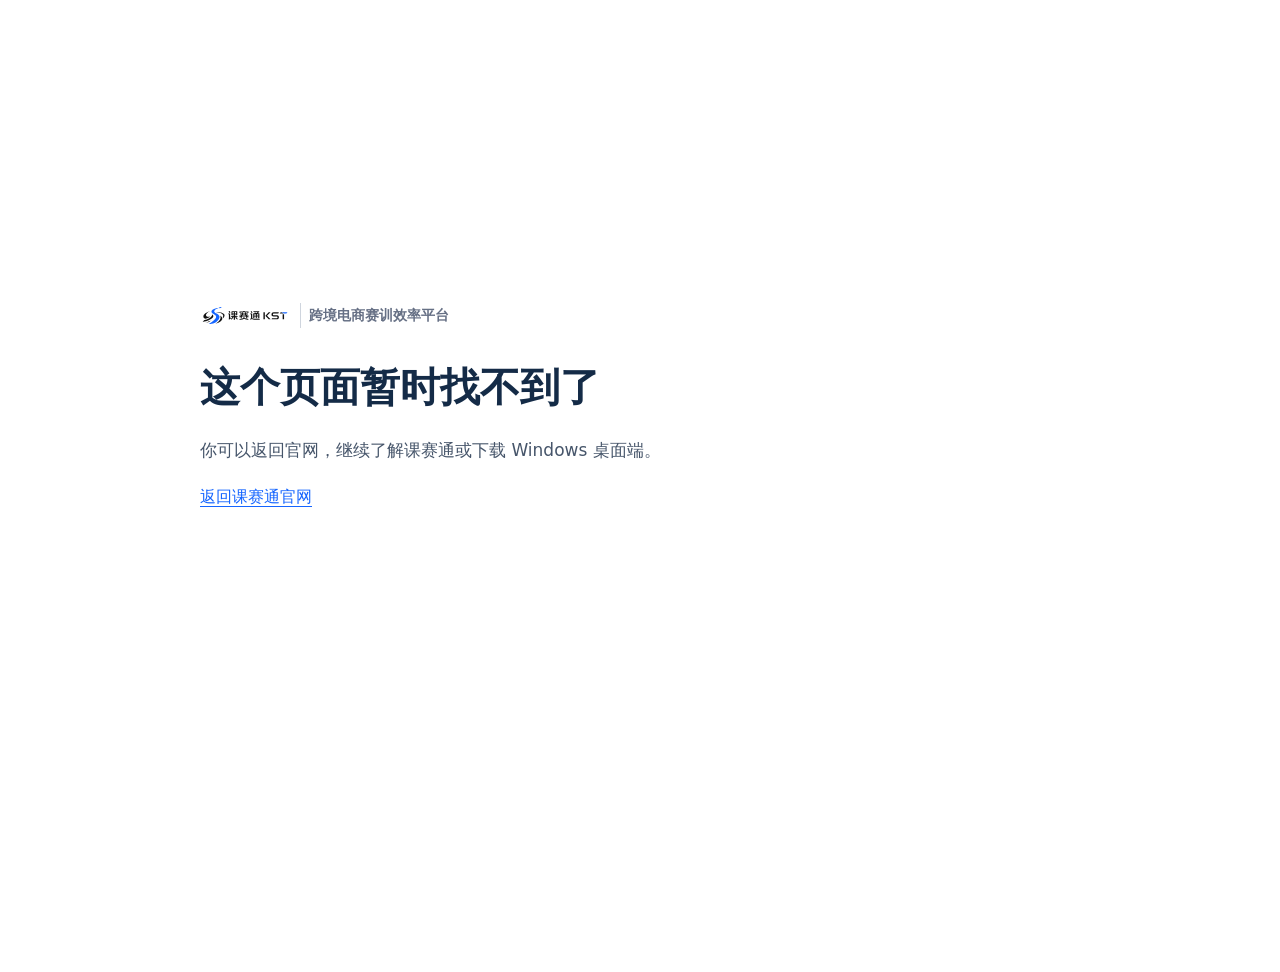
==== competition/index.html @ 97f98550 "Publish KST visibility, typography and tool cards (ef4d3235ad19)" ====
<!doctype html>
<html lang="zh-CN">
  <head>
<meta http-equiv="Content-Security-Policy" content="default-src 'self'; script-src 'self'; style-src 'self' 'unsafe-inline'; img-src 'self' data:; font-src 'self'; connect-src 'none'; object-src 'none'; base-uri 'self'">
    <meta charset="UTF-8">
    <meta name="viewport" content="width=device-width, initial-scale=1">
    <meta name="theme-color" content="#101828">
    
    
    
    
    
    <link rel="icon" href="/favicon.ico">
    <link rel="icon" type="image/png" sizes="32x32" href="/favicon-32x32.png">
    <link rel="apple-touch-icon" sizes="180x180" href="/apple-touch-icon.png">
    
    <script type="module" crossorigin src="/assets/index-DgVEgQ26.js"></script>
    <link rel="stylesheet" crossorigin href="/assets/index-DZX9D9UG.css">
  
    
    
    
    
    
    
    
    
    
    
    
    
    
  <title>跨境电商比赛备赛 · 课赛通 KST</title>
    <meta name="description" content="比赛时间短，重复操作多。了解课赛通如何辅助商品发布、物流模板与发货，查看使用案例与全国一等奖证书，把备赛时间用在评分细节、选品与策略上。">
    <meta property="og:type" content="website">
    <meta property="og:locale" content="zh_CN">
    <meta property="og:site_name" content="课赛通 KST">
    <meta property="og:title" content="跨境电商比赛备赛 · 课赛通 KST">
    <meta property="og:description" content="比赛时间短，重复操作多。了解课赛通如何辅助商品发布、物流模板与发货，查看使用案例与全国一等奖证书，把备赛时间用在评分细节、选品与策略上。">
    <meta name="twitter:card" content="summary">
    <meta name="twitter:title" content="跨境电商比赛备赛 · 课赛通 KST">
    <meta name="twitter:description" content="比赛时间短，重复操作多。了解课赛通如何辅助商品发布、物流模板与发货，查看使用案例与全国一等奖证书，把备赛时间用在评分细节、选品与策略上。">
    <link rel="canonical" href="https://kesaitong.top/competition/">
    <meta property="og:url" content="https://kesaitong.top/competition/">
    <meta property="og:image" content="https://kesaitong.top/pwa-512x512.png">
    <meta name="twitter:image" content="https://kesaitong.top/pwa-512x512.png">
  </head>
  <body>
    <div id="app"><main aria-live="polite"><h1>课赛通 KST</h1><p>跨境电商赛训效率平台</p></main></div>
    <noscript>请启用 JavaScript 查看完整产品介绍。课赛通 KST 给参加跨境电商比赛和课程实训的人使用，工具使用需要 Windows 桌面端与有效授权。</noscript>
  </body>
</html>
---- assets/index-DZX9D9UG.css ----
.kst-brand-lockup[data-v-1f9f09d9]{min-width:0;color:var(--color-text);display:inline-flex}.kst-brand-lockup.is-horizontal[data-v-1f9f09d9]{align-items:center;gap:10px}.kst-brand-lockup.is-stacked[data-v-1f9f09d9]{flex-direction:column;align-items:flex-start;gap:9px}.kst-lockup-logo[data-v-1f9f09d9]{-o-object-fit:contain;object-fit:contain;-o-object-position:left center;object-position:left center;pointer-events:none;-webkit-user-select:none;user-select:none;display:block}.is-horizontal .kst-lockup-logo[data-v-1f9f09d9]{flex-shrink:0;width:90px;height:32px}.is-stacked .kst-lockup-logo[data-v-1f9f09d9]{-o-object-position:left bottom;object-position:left bottom;width:min(100%,240px);height:auto;max-height:92px}.kst-lockup-subtitle[data-v-1f9f09d9]{min-width:0;color:var(--color-text-secondary);letter-spacing:.08em;white-space:nowrap;font-size:10px;font-weight:750;line-height:1.35}.is-horizontal .kst-lockup-subtitle[data-v-1f9f09d9]{border-left:1px solid var(--color-border-strong);letter-spacing:0;white-space:nowrap;padding-left:8px}.is-stacked .kst-lockup-subtitle[data-v-1f9f09d9]{color:#765d38;letter-spacing:.12em;font-size:12px}.kst-brand-lockup.is-inverse[data-v-1f9f09d9]{color:#fff}.kst-brand-lockup.is-inverse .kst-lockup-subtitle[data-v-1f9f09d9]{color:#ffffffb3}.kst-brand-lockup.is-inverse.is-horizontal .kst-lockup-subtitle[data-v-1f9f09d9]{border-left-color:#ffffff3d}.kst-brand-lockup.is-inverse.is-horizontal .kst-lockup-logo[data-v-1f9f09d9]{filter:brightness(0)invert()}.desktop-handoff[data-v-1a9fe27e]{color:#18263f;background:#fff;border:1px solid #e2e9f3;border-radius:20px;width:min(500px,100vw - 32px);max-height:calc(100dvh - 40px);margin:auto;padding:26px;font-family:inherit;overflow-y:auto;box-shadow:0 24px 80px #13274b26}.desktop-handoff[data-v-1a9fe27e]::backdrop{-webkit-backdrop-filter:blur(5px);backdrop-filter:blur(5px);background:#172b4657}.desktop-handoff[open][data-v-1a9fe27e]{animation:.24s ease-out handoff-enter-1a9fe27e}header[data-v-1a9fe27e]{justify-content:space-between;align-items:center;gap:12px;display:flex}h2[data-v-1a9fe27e]{min-width:0;font-size:var(--m-module);line-height:var(--m-line-heading);margin:0}header button[data-v-1a9fe27e]{color:#506584;cursor:pointer;background:#f3f6fb;border:0;border-radius:50%;flex:none;width:44px;height:44px;font-size:1.5625rem}p[data-v-1a9fe27e],ol[data-v-1a9fe27e]{color:#64738b;font-size:var(--m-body);line-height:var(--m-line-body)}ol[data-v-1a9fe27e]{margin:18px 0;padding-left:20px}li+li[data-v-1a9fe27e]{margin-top:8px}label[data-v-1a9fe27e]{color:#405978;font-size:var(--m-control);line-height:var(--m-line-control);margin-bottom:8px;display:block}input[data-v-1a9fe27e]{box-sizing:border-box;color:#405978;width:100%;min-width:0;min-height:44px;font-size:var(--m-control);line-height:var(--m-line-control);text-overflow:clip;background:#f7faff;border:1px solid #dce6f5;border-radius:8px;padding:12px}.copy-link[data-v-1a9fe27e]{color:#fff;cursor:pointer;width:100%;min-height:44px;font:inherit;font-size:var(--m-control);line-height:var(--m-line-control);background:#1565ff;border:0;border-radius:8px;margin-top:14px}.copy-status[data-v-1a9fe27e]{min-height:44px;font-size:var(--m-caption);margin:12px 0 0;display:grid}.copy-status>span[data-v-1a9fe27e]{overflow-wrap:anywhere;grid-area:1/1;min-width:0}.copy-status .feedback-space[data-v-1a9fe27e]{visibility:hidden;font-size:var(--m-control)}.copy-status .is-result[data-v-1a9fe27e]{font-size:var(--m-control);animation:.2s ease-out handoff-result-enter-1a9fe27e}button[data-v-1a9fe27e]:focus-visible,input[data-v-1a9fe27e]:focus-visible{outline-offset:3px;outline:3px solid #7ba8ff}@keyframes handoff-enter-1a9fe27e{0%{opacity:0}to{opacity:1}}@keyframes handoff-result-enter-1a9fe27e{0%{opacity:0}to{opacity:1}}@media (prefers-reduced-motion:reduce){.desktop-handoff[open][data-v-1a9fe27e],.copy-status .is-result[data-v-1a9fe27e]{animation:none}}.marketing-download-action[data-v-d1c973fc]{flex-wrap:wrap;align-items:center;gap:12px;display:flex}.marketing-download-action button[data-v-d1c973fc]{color:#fff;background:var(--m-blue);min-height:48px;font:inherit;font-size:var(--m-control);font-weight:700;line-height:var(--m-line-control);cursor:pointer;transition:background var(--m-duration), color var(--m-duration), border-color var(--m-duration), transform var(--m-duration);border:1px solid #0000;border-radius:8px;justify-content:center;align-items:center;padding:10px 20px;display:inline-flex}.marketing-download-action button.compact[data-v-d1c973fc]{min-height:44px;padding:8px 13px}.marketing-download-action button.secondary[data-v-d1c973fc]{border-color:var(--m-border);color:var(--m-text);background:0 0;font-weight:650}.marketing-download-action button[data-v-d1c973fc]:focus-visible{outline:3px solid var(--m-blue);outline-offset:4px}.marketing-download-action button[data-v-d1c973fc]:disabled{color:#fff;cursor:wait;background:#627084}.marketing-download-action button.secondary[data-v-d1c973fc]:disabled{border-color:var(--m-border);color:var(--m-muted);background:var(--m-surface)}.download-message[data-v-d1c973fc]{min-width:0;color:var(--m-text);font-size:var(--m-control);line-height:var(--m-line-body);flex:260px;margin:0;display:grid}.download-message>span[data-v-d1c973fc]{overflow-wrap:anywhere;grid-area:1/1;min-width:0}.download-message .feedback-space[data-v-d1c973fc]{visibility:hidden}.download-message .is-result[data-v-d1c973fc]{animation:.2s ease-out download-result-enter-d1c973fc}.marketing-download-action.compact[data-v-d1c973fc]{position:relative}.compact .download-message[data-v-d1c973fc]{border:1px solid var(--m-border);width:min(320px,100vw - 40px);color:var(--m-text);background:#fff;border-radius:8px;padding:16px;position:absolute;top:calc(100% + 12px);right:0;box-shadow:0 8px 24px #142b4714}.compact .download-message[data-v-d1c973fc]:not(.has-result){box-shadow:none;pointer-events:none;background:0 0;border-color:#0000}@media (hover:hover){.marketing-download-action button[data-v-d1c973fc]:hover:not(:disabled){background:var(--m-blue-hover);transform:translateY(-1px)}.marketing-download-action button.secondary[data-v-d1c973fc]:hover:not(:disabled){border-color:var(--m-blue);color:var(--m-blue-hover);background:var(--m-blue-soft)}}@media (width<=600px){.marketing-download-action[data-v-d1c973fc]{flex-direction:column;align-items:flex-start}.marketing-download-action button[data-v-d1c973fc]{width:100%}.marketing-download-action.compact[data-v-d1c973fc]{flex-direction:row;align-items:center}.marketing-download-action.compact button[data-v-d1c973fc]{white-space:nowrap;width:auto}.download-message[data-v-d1c973fc]{flex-basis:auto}}@keyframes download-result-enter-d1c973fc{0%{opacity:0}to{opacity:1}}@media (prefers-reduced-motion:reduce){.marketing-download-action button[data-v-d1c973fc]{transition:none;transform:none}.download-message .is-result[data-v-d1c973fc]{animation:none}}.consultation-dialog[data-v-5b2fdaf5]{overscroll-behavior:contain;width:min(480px,100vw - 32px);max-height:calc(100dvh - 32px);color:var(--m-ink,#142b47);border:1px solid var(--m-border,#e2e7ef);background:#fff;border-radius:16px;margin:auto;padding:0;font-family:inherit;overflow-y:auto;box-shadow:0 24px 80px #13274b33}.consultation-dialog[data-v-5b2fdaf5]::backdrop{background:#172b4666}.consultation-dialog[open][data-v-5b2fdaf5]{animation:.24s ease-out consultation-enter-5b2fdaf5}.consultation-content[data-v-5b2fdaf5]{padding:20px 28px 28px}.consultation-header[data-v-5b2fdaf5]{justify-content:space-between;align-items:center;gap:12px;display:flex}.consultation-header p[data-v-5b2fdaf5]{color:var(--m-muted,#64758b);font-size:var(--m-caption);line-height:var(--m-line-body);margin:0}.close-button[data-v-5b2fdaf5]{width:44px;height:44px;color:var(--m-text,#43556c);background:var(--m-surface,#f5f7fa);cursor:pointer;border:0;border-radius:8px;flex-shrink:0;place-items:center;padding:0;display:grid}.consultation-dialog h2[data-v-5b2fdaf5]{font-size:var(--m-module);line-height:var(--m-line-heading);overflow-wrap:anywhere;margin:16px 0 0}.consultation-lead[data-v-5b2fdaf5]{color:var(--m-text,#43556c);font-size:var(--m-body);line-height:var(--m-line-body);margin:12px 0 0}.consultation-wechat[data-v-5b2fdaf5]{background:var(--m-blue-soft,#eff4ff);border:1px solid #cddaf4;border-radius:10px;margin-top:24px;padding:20px}.consultation-wechat label[data-v-5b2fdaf5]{color:var(--m-ink,#142b47);font-size:var(--m-control);font-weight:700;line-height:var(--m-line-control);margin-bottom:10px;display:block}.consultation-wechat input[data-v-5b2fdaf5]{border:1px solid var(--m-border,#e2e7ef);width:100%;min-width:0;min-height:48px;color:var(--m-ink,#142b47);font:inherit;font-size:var(--m-control);font-weight:700;line-height:var(--m-line-control);background:#fff;border-radius:6px;padding:8px 12px}.consultation-dialog button[data-v-5b2fdaf5]{font-family:inherit}.copy-button[data-v-5b2fdaf5]{color:#fff;background:var(--m-blue,#245eea);width:100%;min-height:44px;font-size:var(--m-control);font-weight:700;line-height:var(--m-line-control);cursor:pointer;border:0;border-radius:6px;justify-content:center;align-items:center;gap:8px;margin-top:12px;padding:10px 16px;display:inline-flex}.copy-button[data-v-5b2fdaf5]:disabled{cursor:wait;opacity:.7}.copy-feedback[data-v-5b2fdaf5]{min-height:3.4em;color:var(--m-text,#43556c);font-size:var(--m-caption);line-height:var(--m-line-body);overflow-wrap:anywhere;margin:12px 0 0;display:grid}.copy-feedback>span[data-v-5b2fdaf5]{grid-area:1/1;min-width:0}.copy-feedback .feedback-space[data-v-5b2fdaf5]{visibility:hidden;font-size:var(--m-control)}.copy-feedback .feedback-idle-space[data-v-5b2fdaf5]{font-size:var(--m-caption)}.copy-feedback .is-result[data-v-5b2fdaf5]{font-size:var(--m-control);animation:.2s ease-out consultation-result-enter-5b2fdaf5}.continue-button[data-v-5b2fdaf5]{border:1px solid var(--m-border,#e2e7ef);width:100%;min-height:44px;color:var(--m-text,#43556c);font-size:var(--m-control);font-weight:700;line-height:var(--m-line-control);cursor:pointer;background:#fff;border-radius:6px;margin-top:20px;padding:10px 12px;display:block}.consultation-dialog[data-v-5b2fdaf5] :is(button,input):focus-visible{outline:3px solid var(--m-blue,#245eea);outline-offset:3px}@media (hover:hover){.copy-button[data-v-5b2fdaf5]:hover:not(:disabled){background:var(--m-blue-hover,#164ac4)}.close-button[data-v-5b2fdaf5]:hover,.continue-button[data-v-5b2fdaf5]:hover{background:var(--m-blue-soft,#eff4ff)}}@media (width<=600px){.consultation-content[data-v-5b2fdaf5]{padding:16px 20px 20px}.consultation-wechat[data-v-5b2fdaf5]{padding:16px}}@keyframes consultation-enter-5b2fdaf5{0%{opacity:0}to{opacity:1}}@keyframes consultation-result-enter-5b2fdaf5{0%{opacity:0}to{opacity:1}}@media (prefers-reduced-motion:reduce){.consultation-dialog[open][data-v-5b2fdaf5],.consultation-dialog[data-v-5b2fdaf5] *,.copy-feedback .is-result[data-v-5b2fdaf5]{transition:none;animation:none}}.marketing-shell[data-v-995eead3]{min-height:100vh;color:var(--m-ink);background:#fff}.marketing-skip-link[data-v-995eead3]{top:8px;left:var(--m-gutter);z-index:100;color:#fff;background:var(--m-blue);min-height:44px;font-size:var(--m-control);font-weight:650;line-height:var(--m-line-control);border-radius:8px;padding:12px 18px;text-decoration:none;position:fixed;transform:translateY(calc(-100% - 12px))}.marketing-skip-link[data-v-995eead3]:focus{transform:translateY(0)}.marketing-shell-nav[data-v-995eead3]{z-index:20;border-bottom:1px solid var(--m-border);-webkit-backdrop-filter:blur(14px);backdrop-filter:blur(14px);background:#fffffff5;position:sticky;top:0}.marketing-shell-inner[data-v-995eead3]{width:min(var(--m-width), calc(100% - var(--m-gutter) * 2));flex-wrap:wrap;align-items:center;gap:10px 20px;min-height:76px;margin:0 auto;padding-block:10px;display:flex}.marketing-shell-brand[data-v-995eead3]{flex:0 auto;align-items:center;min-width:0;max-width:100%;min-height:44px;text-decoration:none;display:inline-flex}.marketing-shell-brand[data-v-995eead3] .kst-lockup-logo{width:118px;height:40px}.marketing-shell-brand[data-v-995eead3] .kst-lockup-subtitle{color:var(--m-muted);font-size:var(--m-caption);font-weight:600}.marketing-shell-links[data-v-995eead3]{flex-wrap:wrap;align-items:center;gap:4px;min-width:0;max-width:100%;margin-left:auto;display:flex}.marketing-shell-links a[data-v-995eead3],.marketing-shell-desktop-start[data-v-995eead3],.marketing-shell-login[data-v-995eead3]{min-width:0;max-width:100%;min-height:44px;color:var(--m-text);font-size:var(--m-control);font-weight:600;line-height:var(--m-line-control);white-space:normal;transition:color var(--m-duration), background var(--m-duration);border-radius:8px;justify-content:center;align-items:center;padding:0 12px;text-decoration:none;display:inline-flex}.marketing-shell-desktop-start[data-v-995eead3]{cursor:pointer;background:0 0;border:0;font-family:inherit}.marketing-shell-links a.active[data-v-995eead3]{color:var(--m-blue-hover);background:var(--m-blue-soft)}.marketing-shell-actions[data-v-995eead3]{flex-wrap:wrap;flex:0 auto;justify-content:flex-end;align-items:center;gap:10px;min-width:0;max-width:100%;display:flex}.marketing-shell-experience[data-v-995eead3]{color:#fff;background:var(--m-blue);min-width:0;max-width:100%;min-height:44px;font-size:var(--m-control);font-weight:700;line-height:var(--m-line-control);white-space:normal;transition:background var(--m-duration);border-radius:8px;justify-content:center;align-items:center;gap:7px;padding:0 16px;text-decoration:none;display:inline-flex}.marketing-shell-experience svg[data-v-995eead3]{flex-shrink:0}.marketing-shell-download[data-v-995eead3]{min-width:0;max-width:100%}.marketing-shell-download[data-v-995eead3] button{white-space:normal;overflow-wrap:anywhere;max-width:100%}.marketing-shell-experience[data-v-995eead3]:focus-visible{outline:3px solid var(--m-blue);outline-offset:3px}.marketing-shell-links .marketing-shell-mobile-start[data-v-995eead3]{display:none}.marketing-shell-toggle[data-v-995eead3]{width:44px;height:44px;color:var(--m-ink);cursor:pointer;transition:background var(--m-duration);background:0 0;border:0;border-radius:8px;flex:none;justify-content:center;align-items:center;padding:0;display:none}.marketing-shell-brand[data-v-995eead3]:focus-visible,.marketing-shell-toggle[data-v-995eead3]:focus-visible,.marketing-shell-links a[data-v-995eead3]:focus-visible,.marketing-shell-desktop-start[data-v-995eead3]:focus-visible,.marketing-shell-login[data-v-995eead3]:focus-visible{outline:3px solid var(--m-blue);outline-offset:3px;border-radius:6px}@media (hover:hover){.marketing-shell-experience[data-v-995eead3]:hover{background:var(--m-blue-hover)}.marketing-shell-links a[data-v-995eead3]:hover,.marketing-shell-desktop-start[data-v-995eead3]:hover,.marketing-shell-login[data-v-995eead3]:hover{color:var(--m-blue-hover);background:var(--m-blue-soft)}.marketing-shell-toggle[data-v-995eead3]:hover{background:var(--m-surface)}}@media (width<=1100px){.marketing-shell-brand[data-v-995eead3] .kst-lockup-subtitle{display:none}}@media (width<=960px){.marketing-shell-inner[data-v-995eead3]{gap:12px;min-height:68px}.marketing-shell-brand[data-v-995eead3] .kst-lockup-logo{width:106px;height:36px}.marketing-shell-actions[data-v-995eead3]{gap:8px;margin-left:auto}.marketing-shell-links[data-v-995eead3]{padding:12px var(--m-gutter) 20px;border-bottom:1px solid var(--m-border);background:#fff;flex-direction:column;align-items:stretch;gap:4px;margin:0;display:none;position:absolute;top:100%;left:0;right:0;box-shadow:0 12px 22px #142b470a}.marketing-shell-links.is-open[data-v-995eead3]{animation:marketing-menu-enter-995eead3 var(--m-duration) var(--m-ease);display:flex}.marketing-shell-links a[data-v-995eead3]{justify-content:flex-start;min-height:48px;padding:0 14px}.marketing-shell-links .marketing-shell-mobile-start[data-v-995eead3]{display:flex}.marketing-shell-desktop-start[data-v-995eead3],.marketing-shell-login[data-v-995eead3],.marketing-shell-download[data-v-995eead3]{display:none}.marketing-shell-toggle[data-v-995eead3]{display:inline-flex}}@media (width<=400px){.marketing-shell-inner[data-v-995eead3]{gap:8px}.marketing-shell-brand[data-v-995eead3] .kst-lockup-logo{width:96px}.marketing-shell-actions[data-v-995eead3]{gap:4px}}@keyframes marketing-menu-enter-995eead3{0%{opacity:0;transform:translateY(-4px)}to{opacity:1;transform:none}}@media (prefers-reduced-motion:reduce){.marketing-shell-links.is-open[data-v-995eead3]{animation:none}.marketing-shell-links a[data-v-995eead3],.marketing-shell-login[data-v-995eead3],.marketing-shell-toggle[data-v-995eead3],.marketing-shell-experience[data-v-995eead3]{transition:none}}.landing-task-map[data-v-11c79620]{width:min(var(--m-width), calc(100% - var(--m-gutter) * 2));padding-block:var(--m-section);color:var(--m-ink);margin-inline:auto;scroll-margin-top:90px}.landing-task-map-heading[data-v-11c79620]{justify-content:space-between;align-items:flex-end;gap:40px;display:flex}.landing-task-map-heading>div[data-v-11c79620]{min-width:0}.landing-task-map-eyebrow[data-v-11c79620]{color:var(--m-blue);font-size:var(--m-caption);margin:0;font-weight:650;line-height:1.7}.landing-task-map h2[data-v-11c79620]{color:var(--m-ink);font-size:var(--m-h2);line-height:var(--m-line-heading);letter-spacing:0;text-wrap:balance;margin:16px 0 0}.landing-task-map-heading>p[data-v-11c79620]{max-width:290px;color:var(--m-text);font-size:var(--m-body);line-height:var(--m-line-body);margin:0}.landing-task-group[data-v-11c79620]{margin-top:44px}.landing-task-group+.landing-task-group[data-v-11c79620]{margin-top:32px}.landing-task-group-heading[data-v-11c79620]{align-items:baseline;gap:16px;margin-bottom:16px;display:flex}.landing-task-group-heading h3[data-v-11c79620]{color:var(--m-ink);font-size:var(--m-module);line-height:var(--m-line-heading);letter-spacing:0;margin:0}.landing-task-group-heading p[data-v-11c79620]{color:var(--m-muted);font-size:var(--m-control);line-height:var(--m-line-body);margin:0}.landing-task-grid[data-v-11c79620]{grid-template-columns:repeat(auto-fit,minmax(min(100%,300px),1fr));gap:24px;display:grid}.landing-task-card[data-v-11c79620]{border-top:1px solid var(--m-border);min-width:0;color:inherit;transition:border-color var(--m-duration) ease, background var(--m-duration) ease;background:0 0;border-radius:0 0 8px 8px;grid-template-columns:24px minmax(0,1fr);align-items:flex-start;gap:12px;padding:22px 8px;text-decoration:none;display:grid}@media (hover:hover){.landing-task-card[data-v-11c79620]:hover{border-color:var(--m-blue);background:var(--m-blue-soft)}}.landing-task-card[data-v-11c79620]:active{background:var(--m-blue-soft)}.landing-task-card[data-v-11c79620]:focus-visible{outline:3px solid var(--m-blue);outline-offset:4px}.landing-task-card-icon[data-v-11c79620]{width:24px;height:28px;color:var(--m-blue);flex:0 0 24px;justify-content:center;justify-self:start;align-items:center;display:inline-flex}.landing-task-card-copy[data-v-11c79620]{min-width:0}.landing-task-card strong[data-v-11c79620],.landing-task-card small[data-v-11c79620],.landing-task-card em[data-v-11c79620]{display:block}.landing-task-card strong[data-v-11c79620]{color:var(--m-ink);font-size:var(--m-task);font-weight:650;line-height:1.55}.landing-task-card small[data-v-11c79620]{color:var(--m-text);font-size:var(--m-body);line-height:var(--m-line-body);margin-top:12px}.landing-task-card em[data-v-11c79620]{color:var(--m-muted);font-size:var(--m-body);font-style:normal;line-height:var(--m-line-body);margin-top:10px}.landing-task-card-action[data-v-11c79620]{min-height:44px;color:var(--m-blue);font-size:var(--m-control);grid-column:2;align-items:center;gap:8px;margin-top:4px;font-weight:650;line-height:1.5;display:inline-flex}.landing-task-card-action svg[data-v-11c79620]{transition:transform var(--m-duration) var(--m-ease);flex:none}@media (hover:hover){.landing-task-card:hover .landing-task-card-action svg[data-v-11c79620]{transform:translate(2px)}}@media (width<=1000px){.landing-task-map-heading[data-v-11c79620]{display:block}.landing-task-map-heading>p[data-v-11c79620]{max-width:560px;margin-top:20px}.landing-task-grid[data-v-11c79620]{grid-template-columns:repeat(2,minmax(0,1fr))}.landing-task-card[data-v-11c79620]:last-child:nth-child(odd){grid-column:1/-1}}@media (width<=620px){.landing-task-group[data-v-11c79620]{margin-top:28px}.landing-task-group+.landing-task-group[data-v-11c79620]{margin-top:24px}.landing-task-group-heading[data-v-11c79620]{display:block}.landing-task-group-heading p[data-v-11c79620]{margin-top:4px}.landing-task-map-heading>p[data-v-11c79620]{margin-top:14px}.landing-task-group-heading[data-v-11c79620]{margin-bottom:12px}.landing-task-grid[data-v-11c79620]{grid-template-columns:repeat(auto-fit,minmax(min(100%,8rem),1fr));gap:12px 16px}.landing-task-card[data-v-11c79620]{grid-template-columns:1fr auto;gap:6px;padding:14px 2px;display:grid}.landing-task-card[data-v-11c79620]:last-child:nth-child(odd){grid-column:auto}.landing-task-card-copy[data-v-11c79620]{grid-column:1/-1}.landing-task-card-action[data-v-11c79620]{grid-column:1/-1;gap:6px;margin-top:0}.landing-task-card small[data-v-11c79620],.landing-task-card em[data-v-11c79620]{margin-top:6px}}@media (prefers-reduced-motion:reduce){.landing-task-card[data-v-11c79620],.landing-task-card-action svg[data-v-11c79620]{transition:none}}.scenario-identity[data-v-f2bd0ead]{box-sizing:border-box;text-align:left;background:linear-gradient(145deg,#f3f7ff,#fff 75%);border:1px solid #dce5f6;border-radius:22px;width:100%;min-width:0;padding:32px}.scenario-identity[data-v-f2bd0ead] *,.scenario-identity[data-v-f2bd0ead] :before,.scenario-identity[data-v-f2bd0ead] :after{box-sizing:border-box}.scenario-identity-media[data-v-f2bd0ead]{border-radius:8px;flex:none;overflow:hidden}.scenario-identity-media img[data-v-f2bd0ead]{width:100%;height:auto;display:block}.scenario-identity-course[data-v-f2bd0ead]{aspect-ratio:1;width:60px}.scenario-identity-competition[data-v-f2bd0ead]{aspect-ratio:960/704;width:132px}.scenario-identity-copy[data-v-f2bd0ead]{min-width:0}.scenario-identity-copy span[data-v-f2bd0ead],.scenario-identity-copy strong[data-v-f2bd0ead],.scenario-identity-copy small[data-v-f2bd0ead]{display:block}.scenario-identity-copy span[data-v-f2bd0ead]{color:var(--m-muted);font-size:var(--m-caption);line-height:var(--m-line-body)}.scenario-identity-copy strong[data-v-f2bd0ead]{color:var(--m-ink);font-size:var(--m-task);line-height:var(--m-line-heading);text-wrap:pretty;margin-top:6px}.scenario-identity-copy small[data-v-f2bd0ead]{color:var(--m-text);font-size:var(--m-body);line-height:var(--m-line-body);margin-top:4px}.identity-platform[data-v-f2bd0ead]{align-items:center;gap:16px;display:flex}.identity-headline[data-v-f2bd0ead]{color:var(--m-ink);font-size:var(--m-h2);font-weight:750;line-height:var(--m-line-heading);letter-spacing:0;margin:30px 0 0}.identity-headline em[data-v-f2bd0ead]{color:var(--m-blue);font-style:normal}.identity-caption[data-v-f2bd0ead]{color:var(--m-text);font-size:var(--m-body);line-height:var(--m-line-body);margin:12px 0 0}.identity-tasks[data-v-f2bd0ead]{border-top:1px solid #dce5f6;grid-template-columns:repeat(2,minmax(0,1fr));gap:16px 24px;margin:28px 0 0;padding:24px 0 0;list-style:none;display:grid}.identity-tasks li[data-v-f2bd0ead]{color:var(--m-ink);font-size:var(--m-body);line-height:var(--m-line-body);align-items:center;gap:10px;display:flex}.identity-tasks svg[data-v-f2bd0ead],.identity-event-topics svg[data-v-f2bd0ead]{color:var(--m-blue);flex-shrink:0}.identity-event-heading strong[data-v-f2bd0ead]{max-width:320px}.identity-event-topics[data-v-f2bd0ead]{flex-wrap:wrap;gap:12px 18px;margin-top:20px;display:flex}.identity-event-topics>span[data-v-f2bd0ead]{color:var(--m-text);font-size:var(--m-body);line-height:var(--m-line-body);align-items:center;gap:7px;display:inline-flex}.identity-source[data-v-f2bd0ead]{min-height:44px;color:var(--m-blue);border-top:1px solid #dce5f6;align-items:center;gap:20px;margin-top:28px;padding-top:24px;text-decoration:none;display:flex}.identity-source>div[data-v-f2bd0ead]:last-child{min-width:0}.identity-source span[data-v-f2bd0ead]{color:var(--m-muted);font-size:var(--m-caption);line-height:var(--m-line-body);display:block}.identity-source strong[data-v-f2bd0ead]{min-height:44px;font-size:var(--m-control);font-weight:650;line-height:var(--m-line-control);align-items:center;gap:6px;margin-top:8px;display:inline-flex}.identity-source strong svg[data-v-f2bd0ead]{flex:none}.identity-source:hover strong[data-v-f2bd0ead]{text-underline-offset:5px;text-decoration:underline}.identity-source[data-v-f2bd0ead]:focus-visible{outline:3px solid var(--m-blue);outline-offset:6px;border-radius:8px}.scenario-identity.compact[data-v-f2bd0ead]{background:0 0;border:0;border-radius:0;align-items:center;gap:16px;padding:0;display:flex}.compact .scenario-identity-course[data-v-f2bd0ead]{width:60px}.compact .scenario-identity-competition[data-v-f2bd0ead]{width:164px}.compact .scenario-identity-copy strong[data-v-f2bd0ead]{margin-top:4px}@media (width<=480px){.scenario-identity[data-v-f2bd0ead]{border-radius:18px;padding:24px}.identity-platform[data-v-f2bd0ead]{gap:14px}.identity-headline[data-v-f2bd0ead]{margin-top:22px}.identity-tasks[data-v-f2bd0ead]{gap:14px 16px;margin-top:20px;padding-top:20px}.identity-source[data-v-f2bd0ead]{gap:14px;margin-top:22px;padding-top:20px}.scenario-identity-competition[data-v-f2bd0ead]{width:120px}.scenario-identity.compact[data-v-f2bd0ead]{gap:12px}.compact .scenario-identity-course[data-v-f2bd0ead]{width:60px}.compact .scenario-identity-competition[data-v-f2bd0ead]{width:142px}}.metric-comparison[data-v-211752c5]{--metric-result-size:clamp(2.75rem, 4.2vw, 3.625rem);--metric-change-size:2rem;border-radius:var(--m-radius,16px);background:var(--m-blue-soft,#eff4ff);color:var(--m-ink,#142b47);margin-top:52px;padding:36px 32px}.metric-comparison-heading[data-v-211752c5]{justify-content:space-between;align-items:flex-start;gap:24px;display:flex}.metric-eyebrow[data-v-211752c5]{color:var(--m-blue,#245eea);font-size:var(--m-caption);margin:0;font-weight:750}.metric-comparison h2[data-v-211752c5]{font-size:var(--m-h2);line-height:var(--m-line-heading);letter-spacing:0;text-wrap:balance;margin:10px 0 0}.metric-comparison-heading p[data-v-211752c5]:not(.metric-eyebrow){max-width:620px;color:var(--m-ink,#142b47);font-size:var(--m-body);line-height:var(--m-line-body);margin:12px 0 0}.metric-badge[data-v-211752c5]{color:var(--m-muted,#627084);font-size:var(--m-caption);background:#fff;border-radius:99px;flex-shrink:0;padding:8px 12px}.metric-grid[data-v-211752c5]{grid-template-columns:repeat(3,minmax(0,1fr));gap:16px;margin-top:28px;display:grid}.metric-card[data-v-211752c5]{background:#fff;border-radius:14px;min-width:0;padding:24px 20px;container:marketing-metric/inline-size}.metric-card-head[data-v-211752c5]{color:var(--m-ink,#142b47);font-size:var(--m-card);line-height:var(--m-line-heading);flex-wrap:wrap;justify-content:space-between;align-items:baseline;gap:12px;display:flex}.metric-card-head span[data-v-211752c5]{color:var(--m-muted,#627084);font-size:var(--m-caption);font-weight:500}.metric-value-row[data-v-211752c5]{grid-template-columns:minmax(0,1fr) auto minmax(0,1fr);align-items:end;gap:8px;margin-top:20px;display:grid}.metric-value-row small[data-v-211752c5]{color:var(--m-ink,#142b47);font-size:var(--m-control);line-height:var(--m-line-control);display:block}.metric-value-row b[data-v-211752c5]{color:var(--m-ink,#142b47);font-size:var(--metric-result-size);font-variant-numeric:tabular-nums;letter-spacing:-.035em;flex-wrap:wrap;align-items:baseline;gap:3px;margin-top:6px;font-weight:750;line-height:1.05;display:flex}.metric-value-row b span[data-v-211752c5]{font-size:var(--m-control);letter-spacing:0;font-weight:600}.metric-before b[data-v-211752c5]{color:var(--m-muted,#627084);font-size:calc(var(--metric-result-size) * .85);font-weight:600}.metric-after b[data-v-211752c5]{color:var(--m-blue,#245eea)}.metric-value-row .metric-awaiting[data-v-211752c5]{font-size:var(--m-module);letter-spacing:0}.metric-arrow[data-v-211752c5]{color:var(--m-muted,#627084);padding-bottom:13px;font-size:1.4375rem}.metric-bars[data-v-211752c5]{gap:9px;margin-top:22px;display:grid}.metric-bar-row[data-v-211752c5]{color:var(--m-ink,#142b47);font-size:var(--m-control);line-height:var(--m-line-control);grid-template-columns:6em minmax(0,1fr);align-items:center;gap:8px;display:grid}.metric-bar-row i[data-v-211752c5]{background:var(--m-surface,#f5f7fa);border-radius:99px;height:8px;display:block;overflow:hidden}.metric-bar-row em[data-v-211752c5]{background:var(--m-data-before,#66758a);transform-origin:0;border-radius:99px;height:100%;display:block}.metric-bar-row-after em[data-v-211752c5]{background:var(--m-blue,#245eea)}.metric-bars-animate .metric-bar-row em[data-v-211752c5]{animation:1.4s cubic-bezier(.2,.7,.2,1) both metric-bar-enter-211752c5}.metric-bars-animate .metric-bar-row-after em[data-v-211752c5]{animation-delay:.18s}.metric-saving[data-v-211752c5]{color:var(--m-orange,#a65316);font-size:var(--m-control);align-items:baseline;gap:6px;margin-top:22px;font-weight:650;display:flex}.metric-saving strong[data-v-211752c5]{font-size:var(--metric-change-size);font-variant-numeric:tabular-nums;font-weight:750;line-height:1}.metric-delta[data-v-211752c5]{color:var(--m-orange,#a65316);font-size:var(--m-caption);margin:14px 0 0}.metric-pending[data-v-211752c5]{color:var(--m-muted,#627084)}.metric-provenance[data-v-211752c5]{margin-top:20px}.metric-source[data-v-211752c5]{color:var(--m-muted,#627084);font-size:var(--m-caption);line-height:var(--m-line-body);margin:0}.metric-source-details[data-v-211752c5]{color:var(--m-ink,#142b47);font-size:var(--m-control);line-height:var(--m-line-control);margin-top:12px}.metric-source-details summary[data-v-211752c5]{box-sizing:border-box;cursor:pointer;width:fit-content;min-height:44px;padding-block:10px}.metric-source-details summary[data-v-211752c5]:focus-visible{outline:3px solid var(--m-blue,#245eea);outline-offset:4px}.metric-source-details .metric-source[data-v-211752c5]{margin-top:8px}@container marketing-metric (width<=12rem){.metric-value-row[data-v-211752c5]{grid-template-columns:minmax(0,1fr);align-items:start;gap:12px}.metric-value-row .metric-arrow[data-v-211752c5]{justify-self:start;padding:0;transform:rotate(90deg)}.metric-card .metric-bars[data-v-211752c5],.metric-card .metric-saving[data-v-211752c5]{grid-area:auto/1/auto/-1}.metric-card .metric-saving[data-v-211752c5]{flex-wrap:wrap}.metric-card .metric-saving>span[data-v-211752c5]{white-space:nowrap}}@keyframes metric-bar-enter-211752c5{0%{transform:scaleX(0)}to{transform:scaleX(1)}}@media (width<=900px){.metric-comparison[data-v-211752c5]{padding:28px 24px}.metric-grid[data-v-211752c5]{grid-template-columns:minmax(0,1fr);gap:12px}.metric-card[data-v-211752c5]{-moz-column-gap:20px;grid-template-columns:minmax(0,1fr) auto;column-gap:20px;padding:20px 24px;display:grid}.metric-card-head[data-v-211752c5],.metric-value-row[data-v-211752c5],.metric-delta[data-v-211752c5]{grid-column:1/-1}.metric-value-row[data-v-211752c5]{gap:20px;margin-top:12px}.metric-comparison[data-v-211752c5]{--metric-result-size:3.25rem}.metric-bars[data-v-211752c5]{grid-column:1;align-self:center;margin-top:16px}.metric-saving[data-v-211752c5]{grid-area:3/2;align-self:center;margin-top:16px}}@media (width<=600px){.metric-comparison[data-v-211752c5]{--metric-result-size:2.75rem;--metric-change-size:1.75rem;margin-top:32px;padding:22px 18px}.metric-comparison-heading[data-v-211752c5]{display:block}.metric-badge[data-v-211752c5]{margin-top:12px;display:inline-block}.metric-grid[data-v-211752c5]{margin-top:18px}.metric-card[data-v-211752c5]{-moz-column-gap:16px;column-gap:16px;padding:16px}.metric-card-head[data-v-211752c5]{gap:8px}.metric-card-head span[data-v-211752c5]{flex-shrink:0}.metric-value-row[data-v-211752c5]{gap:12px}.metric-arrow[data-v-211752c5]{padding-bottom:10px;font-size:1.3125rem}.metric-bars[data-v-211752c5],.metric-saving[data-v-211752c5]{margin-top:14px}.metric-bar-row[data-v-211752c5]{grid-template-columns:minmax(0,1fr)}.metric-bar-row>span[data-v-211752c5]{display:none}.metric-saving[data-v-211752c5]{gap:4px}.metric-provenance[data-v-211752c5]{margin-top:16px}}@media (prefers-reduced-motion:reduce){.metric-bars-animate .metric-bar-row em[data-v-211752c5]{animation:none}}.certificate-viewer[data-v-305de846]{width:min(1080px,100vw - 32px);max-width:none;height:min(900px,100dvh - 32px);max-height:none;color:var(--m-ink,#142b47);background:#fff;border:0;border-radius:16px;margin:auto;padding:0;overflow:hidden;box-shadow:0 24px 100px #091c4566}.certificate-viewer[data-v-305de846]::backdrop{background:#08172dcc}.certificate-viewer[open][data-v-305de846]{animation:.24s ease-out certificate-enter-305de846}.certificate-viewer-content[data-v-305de846]{grid-template-rows:auto auto minmax(0,1fr) auto;height:100%;min-height:0;display:grid}.certificate-viewer-heading[data-v-305de846]{align-items:center;gap:20px;padding:16px 20px 10px;display:flex}.certificate-viewer-heading h2[data-v-305de846]{min-width:0;font-size:1.25rem;line-height:var(--m-line-heading);margin:0;font-weight:650}.certificate-viewer button[data-v-305de846]{border:1px solid var(--m-border,#dce3ed);min-width:44px;min-height:44px;color:var(--m-ink,#142b47);cursor:pointer;font:inherit;font-size:var(--m-control);line-height:var(--m-line-control);background:#fff;border-radius:8px;flex:none;justify-content:center;align-items:center;transition:background .18s;display:inline-flex}.certificate-viewer button[data-v-305de846]:hover:not(:disabled){background:var(--m-blue-soft,#eff4ff)}.certificate-viewer button[data-v-305de846]:disabled{color:#9ba5b3;cursor:default}.certificate-viewer .certificate-close[data-v-305de846]{border:0;margin-left:auto}.certificate-viewer button[data-v-305de846]:focus-visible,.certificate-image-viewport[data-v-305de846]:focus-visible{outline:3px solid var(--m-blue,#245eea);outline-offset:-3px}.certificate-toolbar[data-v-305de846]{flex-wrap:wrap;justify-content:space-between;align-items:center;gap:10px 16px;padding:0 20px 14px;display:flex}.certificate-zoom-controls[data-v-305de846]{flex-wrap:wrap;align-items:center;gap:8px;min-width:0;max-width:100%;display:flex}.certificate-zoom-controls output[data-v-305de846]{text-align:center;min-width:48px;font-size:var(--m-control);font-variant-numeric:tabular-nums}.certificate-toolbar>span[data-v-305de846]{min-width:0;max-width:100%;color:var(--m-muted,#627084);font-size:var(--m-control);line-height:var(--m-line-body);overflow-wrap:anywhere}.certificate-viewer .certificate-fit[data-v-305de846]{gap:7px;padding-inline:12px}.certificate-image-viewport[data-v-305de846]{overscroll-behavior:contain;touch-action:pan-x pan-y pinch-zoom;background:#eef1f5;min-width:0;min-height:0;margin-inline:20px;overflow:auto}.certificate-image-canvas[data-v-305de846]{min-width:100%;min-height:100%;padding:16px}.certificate-image-canvas img[data-v-305de846]{-o-object-fit:contain;object-fit:contain;-webkit-user-select:none;user-select:none;width:100%;height:100%;display:block}.certificate-viewer-note[data-v-305de846]{color:var(--m-muted,#627084);font-size:var(--m-caption);line-height:var(--m-line-body);margin:0;padding:12px 20px}@media (width<=600px){.certificate-viewer[data-v-305de846]{border-radius:12px;width:calc(100vw - 16px);height:calc(100dvh - 16px)}.certificate-viewer-heading[data-v-305de846]{align-items:flex-start;gap:8px;padding:12px 12px 8px}.certificate-viewer-heading h2[data-v-305de846]{align-self:center;font-size:1.125rem}.certificate-toolbar[data-v-305de846]{gap:8px;padding:0 12px 10px}.certificate-toolbar>span[data-v-305de846]{flex-basis:100%}.certificate-image-viewport[data-v-305de846]{margin-inline:12px}.certificate-image-canvas[data-v-305de846]{padding:8px}.certificate-viewer-note[data-v-305de846]{padding:10px 12px}}@keyframes certificate-enter-305de846{0%{opacity:0}to{opacity:1}}@media (prefers-reduced-motion:reduce){.certificate-viewer button[data-v-305de846]{transition:none}.certificate-viewer[open][data-v-305de846]{animation:none}}.case-results[data-v-b0368bbe]{--award-navy:#142b47;--award-gold:#f3d397;--award-muted:#bfd0e5;--case-result-size:clamp(3.5rem, 5.6vw, 4.75rem);--case-change-size:2rem;padding-block:var(--m-section);color:var(--m-ink)}.case-eyebrow[data-v-b0368bbe]{color:var(--m-blue);font-size:var(--m-caption);margin:0;font-weight:700}.case-heading h2[data-v-b0368bbe]{font-size:var(--m-h2);line-height:var(--m-line-heading);text-wrap:balance;margin:14px 0 0}.case-intro[data-v-b0368bbe]{max-width:760px;color:var(--m-text);font-size:var(--m-body);line-height:var(--m-line-body);margin:16px 0 0}.case-grid[data-v-b0368bbe]{grid-template-columns:repeat(2,minmax(0,1fr));gap:24px;margin-top:32px;display:grid}.case-grid.single-case[data-v-b0368bbe]{grid-template-columns:1fr}.case-card[data-v-b0368bbe]{border-radius:var(--m-radius);background:var(--m-surface);flex-direction:column;min-width:0;padding:32px;display:flex;container:marketing-case/inline-size}.case-card-heading[data-v-b0368bbe]{justify-content:space-between;align-items:center;gap:16px;display:flex}.case-card-heading h3[data-v-b0368bbe]{font-size:var(--m-card);line-height:var(--m-line-heading);margin:0}.case-source-label[data-v-b0368bbe]{color:var(--m-muted);font-size:var(--m-caption);line-height:var(--m-line-body)}.case-value-row[data-v-b0368bbe]{grid-template-columns:minmax(0,1fr) auto minmax(0,1.15fr);align-items:end;gap:14px;margin-top:34px;display:grid}.case-value-row p[data-v-b0368bbe]{color:var(--m-text);font-size:var(--m-control);line-height:var(--m-line-body);margin:0 0 12px}.case-value-row strong[data-v-b0368bbe]{color:var(--m-ink);font-size:var(--case-result-size);font-variant-numeric:tabular-nums;flex-wrap:wrap;align-items:baseline;gap:6px;font-weight:750;line-height:1.05;display:flex}.case-value-row strong span[data-v-b0368bbe]{font-size:var(--m-task);font-weight:600}.case-value-row .case-before strong[data-v-b0368bbe]{color:var(--m-muted);font-size:calc(var(--case-result-size) * .85);font-weight:600}.case-after strong[data-v-b0368bbe]{color:var(--m-blue)}.case-arrow[data-v-b0368bbe]{color:var(--m-muted);margin-bottom:20px}.case-score-bars[data-v-b0368bbe]{gap:11px;margin-top:28px;display:grid}.case-score-bars>div[data-v-b0368bbe]{color:var(--m-text);font-size:var(--m-control);grid-template-columns:4em minmax(0,1fr);align-items:center;gap:12px;display:grid}.case-score-bars i[data-v-b0368bbe]{background:#e2e7ef;border-radius:99px;height:10px;display:block;overflow:hidden}.case-score-bars em[data-v-b0368bbe]{background:var(--m-data-before,#66758a);transform-origin:0;border-radius:99px;height:100%;display:block}.case-score-bars>div:last-child em[data-v-b0368bbe]{background:var(--m-blue)}.case-score-bars.case-bars-animate em[data-v-b0368bbe]{animation:1.4s cubic-bezier(.2,.7,.2,1) both case-bar-enter-b0368bbe}.case-score-bars.case-bars-animate>div:last-child em[data-v-b0368bbe]{animation-delay:.18s}.case-difference[data-v-b0368bbe]{color:var(--m-text);font-size:var(--m-caption);flex-wrap:wrap;align-items:baseline;gap:14px;margin:26px 0 0;display:flex}.case-difference strong[data-v-b0368bbe]{color:var(--m-orange);font-size:var(--case-change-size);font-weight:750;line-height:1.2}.case-difference strong span[data-v-b0368bbe]{font-size:var(--m-control);margin-left:6px}.case-competition[data-v-b0368bbe]{color:#fff;background:var(--award-navy);grid-template-columns:minmax(0,1fr) 120px;align-items:center;gap:24px;display:grid}.award-copy[data-v-b0368bbe]{min-width:0}.award-eyebrow[data-v-b0368bbe]{color:var(--award-muted);font-size:var(--m-caption);line-height:var(--m-line-body);align-items:flex-start;gap:9px;display:flex}.award-eyebrow svg[data-v-b0368bbe]{color:var(--award-gold);flex:none;margin-top:2px}.case-award[data-v-b0368bbe]{margin:24px 0 0;font-weight:650}.case-award>span[data-v-b0368bbe]{color:var(--award-gold);font-size:var(--m-task);line-height:var(--m-line-heading);display:block}.case-award strong[data-v-b0368bbe]{color:var(--award-gold);white-space:normal;overflow-wrap:anywhere;letter-spacing:.02em;margin-top:3px;font-size:3.25rem;font-weight:750;line-height:1.18;display:block}.award-baseline[data-v-b0368bbe]{color:var(--award-muted);font-size:var(--m-caption);line-height:var(--m-line-body);flex-wrap:wrap;align-items:baseline;gap:6px 10px;margin-top:22px;display:flex}.award-baseline strong[data-v-b0368bbe]{color:var(--award-muted);font-variant-numeric:tabular-nums;font-size:1.5625rem;font-weight:600}.award-baseline strong span[data-v-b0368bbe]{font-size:var(--m-caption);margin-left:3px}.award-baseline>span[data-v-b0368bbe]:last-child{font-size:var(--m-caption);flex-basis:100%}.award-story[data-v-b0368bbe]{color:#e0e8f2;font-size:var(--m-body);line-height:var(--m-line-body);margin:16px 0 0}.award-source[data-v-b0368bbe]{color:var(--award-muted);font-size:var(--m-caption);line-height:var(--m-line-body);margin-top:18px;display:block}.award-document[data-v-b0368bbe]{min-width:0;min-height:44px;color:var(--award-gold);cursor:pointer;font:inherit;text-align:center;background:0 0;border:0;flex-direction:column;align-items:stretch;padding:0;transition:transform .18s;display:flex}.award-thumbnail[data-v-b0368bbe]{background:linear-gradient(135deg,#ffffff14,#ffffff08);border-radius:4px;min-height:120px;display:block;position:relative;overflow:hidden}.award-thumbnail-placeholder[data-v-b0368bbe]{color:var(--award-muted);font-size:var(--m-caption);letter-spacing:.04em;place-items:center;transition:opacity .18s;display:grid;position:absolute;inset:0}.award-thumbnail img[data-v-b0368bbe]{z-index:1;-o-object-fit:contain;object-fit:contain;opacity:0;border-radius:4px;width:100%;height:auto;max-height:200px;transition:opacity .18s;display:block;position:relative}.award-thumbnail.is-loaded img[data-v-b0368bbe]{opacity:1}.award-thumbnail.is-loaded .award-thumbnail-placeholder[data-v-b0368bbe]{opacity:0}.award-document>span[data-v-b0368bbe]{min-height:44px;color:var(--award-gold);font-size:var(--m-control);line-height:var(--m-line-control);justify-content:center;align-items:center;gap:6px;margin-top:8px;display:inline-flex}.award-document>span svg[data-v-b0368bbe]{flex:none}.award-document[data-v-b0368bbe]:focus-visible,.qualification-link[data-v-b0368bbe]:focus-visible{outline:3px solid var(--award-gold);outline-offset:6px}.qualification-achievement[data-v-b0368bbe]{border-top:1px solid #ffffff26;max-width:440px;margin-top:20px;padding-top:16px}.qualification-achievement p[data-v-b0368bbe]{color:var(--award-muted);font-size:var(--m-body);line-height:var(--m-line-body);margin:0}.qualification-link[data-v-b0368bbe]{min-height:44px;color:var(--award-muted);font:inherit;font-size:var(--m-control);line-height:var(--m-line-control);cursor:pointer;text-align:left;background:0 0;border:0;align-items:center;gap:8px;margin:4px 0 0;padding:6px 0;display:inline-flex}.qualification-link svg[data-v-b0368bbe]{flex:none}.award-detail[data-v-b0368bbe]{grid-template-columns:minmax(0,1fr) minmax(260px,.85fr);gap:52px;padding:40px 44px}.award-detail .case-award[data-v-b0368bbe]{margin-top:26px}.award-detail .case-award>span[data-v-b0368bbe]{font-size:var(--m-card)}.award-detail .case-award strong[data-v-b0368bbe]{font-size:4.75rem}.award-detail .award-baseline[data-v-b0368bbe]{margin-top:26px}.award-detail .award-story[data-v-b0368bbe]{max-width:440px}.award-detail .award-document[data-v-b0368bbe]{background:#ffffff08;border:1px solid #ffffff24;border-radius:10px;padding:16px 16px 4px}.award-detail .award-thumbnail[data-v-b0368bbe]{min-height:260px}.award-detail .award-document img[data-v-b0368bbe]{max-height:360px}.case-competition.award-entered[data-v-b0368bbe]{animation:.5s cubic-bezier(.2,.7,.2,1) both award-arrive-b0368bbe}.case-note[data-v-b0368bbe]{color:var(--m-muted);font-size:var(--m-caption);line-height:var(--m-line-body);margin:20px 0 0}.case-results.is-compact[data-v-b0368bbe]{padding-block:64px 72px}.case-results.is-compact .case-grid[data-v-b0368bbe]{gap:18px;margin-top:26px}.case-results.is-compact .case-card[data-v-b0368bbe]{padding:28px}.case-results.is-compact .award-story[data-v-b0368bbe]{max-width:34rem}.case-next-link[data-v-b0368bbe]{min-height:44px;color:var(--m-blue);font-size:var(--m-control);font-weight:700;line-height:var(--m-line-control);align-items:center;gap:6px;margin-top:18px;text-decoration:none;display:inline-flex}.case-next-link svg[data-v-b0368bbe]{flex:none;transition:transform .18s}.single-case .case-value-row[data-v-b0368bbe]{max-width:700px}.single-case[data-v-b0368bbe]{--case-result-size:5.5rem}.single-case .case-score-bars[data-v-b0368bbe]{max-width:720px}@container marketing-case (width<=12rem){.case-value-row[data-v-b0368bbe]{grid-template-columns:minmax(0,1fr);align-items:start;gap:16px}.case-value-row .case-arrow[data-v-b0368bbe]{justify-self:start;margin:0;transform:rotate(90deg)}}@keyframes award-arrive-b0368bbe{0%{opacity:.7;transform:translateY(8px)}to{opacity:1;transform:translateY(0)}}@keyframes case-bar-enter-b0368bbe{0%{transform:scaleX(0)}to{transform:scaleX(1)}}@media (hover:hover){.award-document[data-v-b0368bbe]:hover{transform:translateY(-2px)}.qualification-link[data-v-b0368bbe]:hover{color:var(--award-gold)}.case-next-link:hover svg[data-v-b0368bbe]{transform:translate(3px)}}@media (width<=1100px){.case-competition[data-v-b0368bbe]:not(.award-detail){grid-template-columns:minmax(0,1fr);gap:20px}.case-competition:not(.award-detail) .award-document[data-v-b0368bbe]{flex-direction:row;align-items:center;gap:16px}.case-competition:not(.award-detail) .award-thumbnail[data-v-b0368bbe]{min-width:68px}.case-competition:not(.award-detail) .award-document img[data-v-b0368bbe]{width:68px;max-height:94px}.case-competition:not(.award-detail) .award-document>span[data-v-b0368bbe]{margin:0}.award-detail[data-v-b0368bbe]{gap:32px;padding:34px}}@media (width<=900px){.case-card[data-v-b0368bbe]{padding:26px 24px}.case-card-heading[data-v-b0368bbe]{flex-wrap:wrap;gap:8px}.case-value-row[data-v-b0368bbe]{gap:10px}.case-results[data-v-b0368bbe]{--case-result-size:3.625rem}.award-detail[data-v-b0368bbe]{grid-template-columns:minmax(0,1fr) minmax(220px,.8fr);gap:24px}.award-detail .case-award strong[data-v-b0368bbe]{font-size:4rem}}@media (width<=700px){.case-grid[data-v-b0368bbe]{grid-template-columns:1fr;gap:16px}.case-card-heading[data-v-b0368bbe]{flex-wrap:nowrap}.case-value-row[data-v-b0368bbe]{margin-top:28px}.case-competition[data-v-b0368bbe]:not(.award-detail){grid-template-columns:minmax(0,1fr) 100px;gap:20px}.case-competition:not(.award-detail) .award-document[data-v-b0368bbe]{flex-direction:column;gap:0}.case-competition:not(.award-detail) .award-thumbnail[data-v-b0368bbe]{min-height:120px}.case-competition:not(.award-detail) .award-document img[data-v-b0368bbe]{width:100%;max-height:170px}.case-competition:not(.award-detail) .award-document>span[data-v-b0368bbe]{margin-top:8px}.award-detail[data-v-b0368bbe]{grid-template-columns:minmax(0,1fr)}.award-detail .award-document[data-v-b0368bbe]{justify-self:center;width:min(100%,350px)}.award-detail .award-thumbnail[data-v-b0368bbe]{min-height:230px}.award-detail .award-document img[data-v-b0368bbe]{max-height:320px}}@media (width<=600px){.case-results[data-v-b0368bbe]{--case-change-size:1.75rem}.single-case[data-v-b0368bbe]{--case-result-size:3.625rem}.case-card-heading[data-v-b0368bbe]{flex-wrap:wrap}}@media (width<=480px){.case-grid[data-v-b0368bbe]{margin-top:26px}.case-card[data-v-b0368bbe]{padding:26px 22px}.case-value-row strong span[data-v-b0368bbe]{font-size:var(--m-control)}.case-arrow[data-v-b0368bbe]{width:22px;margin-bottom:14px}.case-difference[data-v-b0368bbe]{gap:12px}.case-competition[data-v-b0368bbe]:not(.award-detail){grid-template-columns:minmax(0,1fr);gap:20px}.case-competition:not(.award-detail) .award-document[data-v-b0368bbe]{flex-direction:row;gap:16px}.case-competition:not(.award-detail) .award-document img[data-v-b0368bbe]{width:64px;max-height:88px}.case-competition:not(.award-detail) .award-document>span[data-v-b0368bbe]{margin:0}.qualification-link[data-v-b0368bbe]{flex-wrap:wrap;gap:6px}.case-results.is-compact[data-v-b0368bbe]{padding-block:48px 56px}.case-results.is-compact .case-card[data-v-b0368bbe]{padding:24px 20px}}@media (prefers-reduced-motion:reduce){.case-competition.award-entered[data-v-b0368bbe],.case-score-bars.case-bars-animate em[data-v-b0368bbe]{animation:none}.award-document[data-v-b0368bbe],.award-thumbnail img[data-v-b0368bbe],.award-thumbnail-placeholder[data-v-b0368bbe]{transition:none}.award-document[data-v-b0368bbe]:hover{transform:none}}.marketing-score-support[data-v-f166fbd9]{width:min(var(--m-width,1160px), calc(100% - var(--m-gutter,32px) * 2));box-sizing:border-box;margin:var(--m-section,88px) auto 0;color:var(--m-ink,#142b47)}.marketing-score-support.is-scenario[data-v-f166fbd9]{width:100%}.score-support-heading[data-v-f166fbd9]{max-width:820px}.score-support-eyebrow[data-v-f166fbd9]{color:var(--m-blue,#245eea);font-size:var(--m-caption,.875rem);margin:0 0 12px;font-weight:700}.score-support-heading h2[data-v-f166fbd9]{font-size:var(--m-h2,2.25rem);line-height:var(--m-line-heading,1.35);letter-spacing:0;text-wrap:balance;margin:0}.score-support-heading h2>span[data-v-f166fbd9]{display:inline-block}.score-support-intro[data-v-f166fbd9]{max-width:720px;color:var(--m-text,#46556a);font-size:var(--m-body,1.0625rem);line-height:var(--m-line-body,1.75);margin:16px 0 0}.score-support-comparison[data-v-f166fbd9]{grid-template-columns:repeat(2,minmax(0,1fr));gap:48px;margin-top:32px;display:grid}.score-support-panel[data-v-f166fbd9]{border-top:2px solid var(--m-border,#dce3ed);min-width:0;padding:24px 0 0}.score-support-assisted[data-v-f166fbd9]{border-color:var(--m-blue,#245eea)}.score-support-panel-label[data-v-f166fbd9]{color:var(--m-muted,#627084);font-size:var(--m-control,1rem);margin:0;font-weight:650}.score-support-assisted .score-support-panel-label[data-v-f166fbd9]{color:var(--m-blue,#245eea)}.score-support-panel h3[data-v-f166fbd9]{font-size:var(--m-card,1.375rem);font-weight:700;line-height:var(--m-line-heading,1.35);letter-spacing:0;text-wrap:balance;margin:12px 0 0}.score-support-manual h3[data-v-f166fbd9]{color:var(--m-text,#46556a);font-weight:600}.score-support-steps[data-v-f166fbd9]{gap:16px;margin:28px 0 0;padding:0;list-style:none;display:grid}.score-support-steps li[data-v-f166fbd9]{min-height:40px;color:var(--m-text,#46556a);font-size:var(--m-body,1.0625rem);line-height:var(--m-line-body,1.75);align-items:center;gap:14px;display:flex}.score-support-step-number[data-v-f166fbd9]{isolation:isolate;width:2.25rem;min-height:2.25rem;color:var(--m-text,#46556a);font-size:var(--m-task,1.125rem);font-variant-numeric:tabular-nums;flex:0 0 2.25rem;justify-content:center;align-items:center;font-weight:700;line-height:1;display:inline-flex;position:relative}.score-support-step-number[data-v-f166fbd9]:before{z-index:-1;content:"";background:#eef0f3;border-radius:9px;position:absolute;inset:0}.score-support-assisted .score-support-step-number[data-v-f166fbd9]{color:var(--m-blue,#245eea)}.score-support-assisted .score-support-step-number[data-v-f166fbd9]:before{background:var(--m-blue-soft,#eff4ff)}.steps-revealed .score-support-step-number[data-v-f166fbd9]:before{animation:.4s ease-out both score-step-tint-f166fbd9}.steps-revealed li:nth-child(2) .score-support-step-number[data-v-f166fbd9]:before{animation-delay:.3s}.steps-revealed li:nth-child(3) .score-support-step-number[data-v-f166fbd9]:before{animation-delay:.6s}.score-support-assisted .score-support-steps li[data-v-f166fbd9]:nth-child(2){color:var(--m-ink,#142b47);font-weight:750}.score-support-footer[data-v-f166fbd9]{border-top:1px solid var(--m-border,#dce3ed);justify-content:space-between;align-items:center;gap:28px;margin-top:28px;padding-top:20px;display:flex}.score-support-footer p[data-v-f166fbd9]{font-size:var(--m-body,1.0625rem);font-weight:650;line-height:var(--m-line-body,1.75);margin:0}.score-support-footer a[data-v-f166fbd9]{min-height:44px;color:var(--m-blue,#245eea);font-size:var(--m-control,1rem);font-weight:650;line-height:var(--m-line-control,1.5);transition:color var(--m-duration,.18s);flex:0 auto;justify-content:center;align-items:center;gap:10px;text-decoration:none;display:inline-flex}.score-support-footer a svg[data-v-f166fbd9]{flex:none}.score-support-footer a[data-v-f166fbd9]:hover{color:var(--m-blue-hover,#164ac4)}.score-support-footer a[data-v-f166fbd9]:focus-visible{outline:3px solid var(--m-blue,#245eea);outline-offset:4px}.score-support-mobile-break[data-v-f166fbd9]{display:none}@keyframes score-step-tint-f166fbd9{0%{opacity:.25}to{opacity:1}}@media (width<=900px){.score-support-comparison[data-v-f166fbd9]{gap:28px}.score-support-footer[data-v-f166fbd9]{flex-direction:column;align-items:flex-start;gap:10px}}@media (width<=600px){.marketing-score-support[data-v-f166fbd9]{width:min(var(--m-width,1160px), calc(100% - var(--m-gutter,20px) * 2))}.marketing-score-support.is-scenario[data-v-f166fbd9]{width:100%}.score-support-comparison[data-v-f166fbd9]{grid-template-columns:1fr;gap:28px;margin-top:26px}.score-support-panel[data-v-f166fbd9]{padding:20px 0 0}.score-support-steps[data-v-f166fbd9]{gap:12px;margin-top:20px}.score-support-steps li[data-v-f166fbd9]{min-height:36px}.score-support-footer[data-v-f166fbd9]{margin-top:20px}.score-support-mobile-break[data-v-f166fbd9]{display:initial}}@media (prefers-reduced-motion:reduce){.steps-revealed .score-support-step-number[data-v-f166fbd9]:before{animation:none}.score-support-footer a[data-v-f166fbd9]{transition:none}}.landing-width[data-v-b82f1e1e]{width:min(var(--m-width), calc(100% - var(--m-gutter) * 2));margin-inline:auto}.landing-hero[data-v-b82f1e1e]{background:linear-gradient(180deg, var(--m-blue-soft), #fff);padding-block:64px 48px}.landing-results[data-v-b82f1e1e],.landing-impact[data-v-b82f1e1e]{scroll-margin-top:96px}.landing-hero-grid[data-v-b82f1e1e]{grid-template-columns:minmax(0,1.06fr) minmax(0,1fr);align-items:center;gap:48px;display:grid}.landing-kicker[data-v-b82f1e1e]{color:var(--m-blue);font-size:var(--m-caption);margin:0;font-weight:650;line-height:1.7}.landing-identity[data-v-b82f1e1e]{color:var(--m-ink);font-size:var(--m-task);font-weight:650;line-height:var(--m-line-body);margin:10px 0 0}.landing-hero-copy[data-v-b82f1e1e]>*{animation:.24s both landing-fade-up-b82f1e1e}.landing-hero-copy h1[data-v-b82f1e1e]{animation-delay:40ms}.landing-hero-copy .landing-lead[data-v-b82f1e1e]{animation-delay:80ms}.landing-hero-copy .landing-actions[data-v-b82f1e1e]{animation-delay:.12s}.landing-hero h1[data-v-b82f1e1e]{color:var(--m-ink);font-size:var(--m-h1);line-height:var(--m-line-heading);text-wrap:balance;letter-spacing:0;margin:24px 0 0}.landing-hero h1 span[data-v-b82f1e1e],.landing-hero h1 em[data-v-b82f1e1e]{display:block}.landing-hero h1 em[data-v-b82f1e1e]{color:var(--m-blue);white-space:normal;font-style:normal}.landing-lead[data-v-b82f1e1e],.landing-help[data-v-b82f1e1e]{max-width:520px;color:var(--m-text);font-size:var(--m-body);line-height:var(--m-line-body)}.landing-lead[data-v-b82f1e1e]{margin:28px 0 0}.landing-actions[data-v-b82f1e1e]{margin-top:32px}.landing-primary[data-v-b82f1e1e]{color:#fff;background:var(--m-blue);min-height:50px;font-family:inherit;font-size:var(--m-control);cursor:pointer;transition:background var(--m-duration) ease, transform var(--m-duration) ease;border:0;border-radius:10px;justify-content:center;align-items:center;gap:12px;padding:12px 22px;font-weight:650;line-height:1.5;text-decoration:none;display:inline-flex}@media (hover:hover){.landing-primary[data-v-b82f1e1e]:hover{background:var(--m-blue-hover);transform:translateY(-2px)}}.landing-primary[data-v-b82f1e1e]:active{background:var(--m-blue-hover);transform:translateY(0)}.landing-primary svg[data-v-b82f1e1e]{flex-shrink:0}.landing-primary[data-v-b82f1e1e]:focus-visible,.landing-scene-card[data-v-b82f1e1e]:focus-visible,.landing-faq summary[data-v-b82f1e1e]:focus-visible,.landing-footer a[data-v-b82f1e1e]:focus-visible{outline:3px solid var(--m-blue);outline-offset:5px}.landing-board[data-v-b82f1e1e]{border-radius:var(--m-radius);background:#fff;min-width:0;padding:30px 32px}.landing-board-head h2[data-v-b82f1e1e]{color:var(--m-ink);font-size:var(--m-module);line-height:var(--m-line-heading);letter-spacing:0;margin:0}.landing-pain-stages[data-v-b82f1e1e]{margin:12px 0 0;padding:0;list-style:none}.landing-pain-stage[data-v-b82f1e1e]{border-bottom:1px solid var(--m-border);align-items:flex-start;gap:14px;padding-block:20px;animation:.24s both landing-fade-up-b82f1e1e;display:flex}.landing-pain-stage[data-v-b82f1e1e]:nth-child(2){animation-delay:60ms}.landing-pain-stage[data-v-b82f1e1e]:nth-child(3){animation-delay:.12s}.landing-pain-stage[data-v-b82f1e1e]:last-child{border-bottom:0;padding-bottom:0}.landing-pain-number[data-v-b82f1e1e]{color:var(--m-orange);font-size:var(--m-task);font-variant-numeric:tabular-nums;flex:0 0 28px;font-weight:700;line-height:1.6}.landing-pain-stage strong[data-v-b82f1e1e]{color:var(--m-ink);font-size:var(--m-task);line-height:1.55;display:block}.landing-pain-stage p[data-v-b82f1e1e]{color:var(--m-text);font-size:var(--m-body);margin:8px 0 0;line-height:1.75}.landing-scenes[data-v-b82f1e1e]{background:#fff;padding-top:24px;scroll-margin-top:90px}.landing-heading[data-v-b82f1e1e]{max-width:720px}.landing-heading h2[data-v-b82f1e1e],.landing-faq h2[data-v-b82f1e1e]{color:var(--m-ink);font-size:var(--m-h2);line-height:var(--m-line-heading);letter-spacing:0;text-wrap:balance;margin:16px 0 0}.landing-heading>p[data-v-b82f1e1e]:last-child{color:var(--m-text);font-size:var(--m-body);line-height:var(--m-line-body);margin:20px 0 0}.landing-scene-grid[data-v-b82f1e1e]{grid-template-columns:repeat(2,minmax(0,1fr));gap:24px;margin-top:28px;display:grid}.landing-scene-card[data-v-b82f1e1e]{border:1px solid var(--m-border);border-radius:var(--m-radius);min-width:0;color:var(--m-ink);transition:transform var(--m-duration) ease, border-color var(--m-duration) ease, background var(--m-duration) ease;background:#fff;flex-direction:column;padding:30px;text-decoration:none;display:flex}@media (hover:hover){.landing-scene-card[data-v-b82f1e1e]:hover{border-color:var(--m-blue);background:#fafcff;transform:translateY(-2px)}}.landing-scene-card[data-v-b82f1e1e]:active{border-color:var(--m-blue);background:var(--m-blue-soft);transform:translateY(0)}.landing-scene-label[data-v-b82f1e1e]{color:var(--m-blue);font-size:var(--m-control);margin-bottom:18px;font-weight:650;line-height:1.6;display:block}.landing-scene-card .scenario-identity[data-v-b82f1e1e]{min-height:96px}.landing-scene-card h3[data-v-b82f1e1e]{min-height:3em;color:var(--m-ink);font-size:var(--m-card);line-height:var(--m-line-heading);letter-spacing:0;margin:20px 0 0}.landing-scene-card p[data-v-b82f1e1e]{color:var(--m-text);font-size:var(--m-body);line-height:var(--m-line-body);margin:12px 0 16px}.landing-scene-card b[data-v-b82f1e1e]{min-height:44px;color:var(--m-blue);font-size:var(--m-control);align-items:center;gap:10px;margin-top:auto;font-weight:650;line-height:1.65;display:inline-flex}.landing-scene-card b svg[data-v-b82f1e1e]{flex-shrink:0}.landing-shift[data-v-b82f1e1e]{padding-block:var(--m-section);background:var(--m-surface)}.landing-shift-grid[data-v-b82f1e1e]{grid-template-columns:repeat(2,minmax(0,1fr));gap:24px;margin-top:36px;display:grid}.landing-shift-card[data-v-b82f1e1e]{border-radius:var(--m-radius);background:#fff;padding:32px}.landing-shift-card>span[data-v-b82f1e1e]{color:var(--m-text);font-size:15px;font-weight:650;line-height:1.6}.landing-shift-card h3[data-v-b82f1e1e]{color:var(--m-ink);letter-spacing:0;margin:20px 0 0;font-size:25px;line-height:1.5}.landing-shift-card ol[data-v-b82f1e1e]{counter-reset:task-step;gap:24px;margin:30px 0 0;padding:0;list-style:none;display:grid}.landing-shift-card li[data-v-b82f1e1e]{counter-increment:task-step;padding-left:40px;position:relative}.landing-shift-card li[data-v-b82f1e1e]:before{color:var(--m-muted);content:"0" counter(task-step);font-size:15px;font-weight:650;line-height:1.7;position:absolute;top:0;left:0}.landing-shift-card li strong[data-v-b82f1e1e]{color:var(--m-ink);font-size:var(--m-body);line-height:1.7}.landing-shift-card li p[data-v-b82f1e1e]{color:var(--m-text);font-size:var(--m-body);margin:6px 0 0;line-height:1.8}.landing-shift-card.after[data-v-b82f1e1e]{background:var(--m-blue-soft)}.landing-shift-card.after>span[data-v-b82f1e1e],.landing-shift-card.after li[data-v-b82f1e1e]:before{color:var(--m-blue)}.landing-faq[data-v-b82f1e1e]{padding-block:var(--m-section);background:#fff}.landing-faq-grid[data-v-b82f1e1e]{grid-template-columns:.8fr 1.2fr;gap:80px;display:grid}.landing-faq details[data-v-b82f1e1e]{border-top:1px solid var(--m-border)}.landing-faq details[data-v-b82f1e1e]:last-child{border-bottom:1px solid var(--m-border)}.landing-faq summary[data-v-b82f1e1e]{min-height:64px;color:var(--m-ink);font-size:var(--m-body);font-weight:600;line-height:var(--m-line-body);cursor:pointer;justify-content:space-between;align-items:center;gap:20px;padding-block:20px;list-style:none;display:flex}.landing-faq summary[data-v-b82f1e1e]::-webkit-details-marker{display:none}.landing-faq summary svg[data-v-b82f1e1e]{color:var(--m-blue);transition:transform var(--m-duration) ease;flex-shrink:0}.landing-faq details[open] summary svg[data-v-b82f1e1e]{transform:rotate(45deg)}.landing-faq details p[data-v-b82f1e1e]{color:var(--m-text);font-size:var(--m-body);line-height:var(--m-line-body);margin:0 0 24px}.landing-final[data-v-b82f1e1e]{padding-block:var(--m-section);color:#fff;background:var(--m-ink)}.landing-final h2[data-v-b82f1e1e]{font-size:var(--m-h2);line-height:var(--m-line-heading);letter-spacing:0;margin:16px 0 30px}.landing-final .landing-kicker[data-v-b82f1e1e]{color:#bed1ed}.landing-final .landing-primary[data-v-b82f1e1e]{color:var(--m-ink);background:#fff}.landing-final .landing-primary[data-v-b82f1e1e]:hover{background:var(--m-blue-soft)}.landing-final .landing-primary[data-v-b82f1e1e]:focus-visible{outline-color:#fff}.landing-final-actions[data-v-b82f1e1e]{flex-wrap:wrap;align-items:center;gap:16px 28px;display:flex}.landing-final-link[data-v-b82f1e1e]{color:#e0eaff;min-height:44px;font-size:var(--m-control);align-items:center;gap:10px;font-weight:650;text-decoration:none;display:inline-flex}.landing-final-link[data-v-b82f1e1e]:hover{text-underline-offset:4px;text-decoration:underline}.landing-final-link[data-v-b82f1e1e]:focus-visible{outline-offset:5px;outline:3px solid #fff}.landing-footer[data-v-b82f1e1e]{background:#fff;padding:36px 0 24px}.landing-footer>.landing-width>div[data-v-b82f1e1e]{justify-content:space-between;align-items:center;gap:24px;display:flex}.landing-footer nav[data-v-b82f1e1e]{flex-wrap:wrap;gap:8px 24px;display:flex}.landing-footer nav a[data-v-b82f1e1e]{min-height:44px;color:var(--m-text);font-size:var(--m-control);transition:color var(--m-duration) ease;align-items:center;text-decoration:none;display:inline-flex}.landing-footer nav a[data-v-b82f1e1e]:hover{color:var(--m-blue)}.landing-footer small[data-v-b82f1e1e]{border-top:1px solid var(--m-border);color:var(--m-muted);font-size:var(--m-caption);margin-top:24px;padding-top:20px;line-height:1.8;display:block}@keyframes landing-fade-up-b82f1e1e{0%{opacity:0;transform:translateY(6px)}to{opacity:1;transform:translateY(0)}}@media (width<=1100px){.landing-hero-grid[data-v-b82f1e1e]{gap:28px}.landing-board[data-v-b82f1e1e],.landing-scene-card[data-v-b82f1e1e]{padding:24px}.desktop-break[data-v-b82f1e1e]{display:none}}@media (width<=900px){.landing-hero[data-v-b82f1e1e]{padding-block:44px 32px}.landing-hero-grid[data-v-b82f1e1e]{grid-template-columns:1fr;gap:28px}.landing-hero h1[data-v-b82f1e1e]{font-size:var(--m-h1)}.landing-hero-copy[data-v-b82f1e1e]{max-width:620px}.landing-board[data-v-b82f1e1e]{padding:24px}.landing-scene-grid[data-v-b82f1e1e]{gap:16px}.landing-scene-card .scenario-identity[data-v-b82f1e1e]{min-height:112px}.landing-scene-card h3[data-v-b82f1e1e]{min-height:0}.landing-faq-grid[data-v-b82f1e1e]{gap:36px}.landing-shift-card[data-v-b82f1e1e]{padding:26px}.landing-shift-card h3[data-v-b82f1e1e]{font-size:23px}}@media (width<=700px){.landing-scene-grid[data-v-b82f1e1e],.landing-shift-grid[data-v-b82f1e1e],.landing-faq-grid[data-v-b82f1e1e]{grid-template-columns:1fr}.landing-scene-card .scenario-identity[data-v-b82f1e1e]{min-height:0}.landing-scene-card h3[data-v-b82f1e1e]{margin-top:24px}.landing-scene-card p[data-v-b82f1e1e]{margin-bottom:18px}.landing-faq-grid[data-v-b82f1e1e]{gap:28px}.landing-footer>.landing-width>div[data-v-b82f1e1e]{flex-direction:column;align-items:flex-start}}@media (width<=480px){.landing-hero[data-v-b82f1e1e]{padding-block:32px 28px}.landing-hero-grid[data-v-b82f1e1e]{gap:26px}.landing-board[data-v-b82f1e1e]{padding:20px}.landing-pain-stage[data-v-b82f1e1e]{gap:10px;padding-block:14px}.landing-pain-number[data-v-b82f1e1e]{flex-basis:24px}.landing-pain-stage p[data-v-b82f1e1e]{display:none}.landing-primary[data-v-b82f1e1e]{padding-inline:18px}.landing-scene-grid[data-v-b82f1e1e]{margin-top:22px}.landing-scene-card[data-v-b82f1e1e]{padding:20px}.landing-scene-label[data-v-b82f1e1e]{margin-bottom:14px}.landing-scene-card h3[data-v-b82f1e1e]{margin-top:18px}.landing-scene-card p[data-v-b82f1e1e]{margin-bottom:10px}.landing-faq summary[data-v-b82f1e1e]{min-height:60px;padding-block:15px}.landing-faq-grid[data-v-b82f1e1e]{gap:20px}.landing-faq details p[data-v-b82f1e1e]{margin-bottom:18px}.landing-final h2[data-v-b82f1e1e]{margin-bottom:22px}.landing-final-actions[data-v-b82f1e1e]{gap:10px 20px}.landing-footer[data-v-b82f1e1e]{padding-top:26px}.landing-shift-card[data-v-b82f1e1e]{padding:24px}.landing-shift-card h3[data-v-b82f1e1e]{font-size:22px}.landing-shift-card li[data-v-b82f1e1e]{padding-left:34px}}@media (prefers-reduced-motion:reduce){.landing-hero-copy[data-v-b82f1e1e]>*,.landing-pain-stage[data-v-b82f1e1e]{animation:none}.landing-primary[data-v-b82f1e1e],.landing-scene-card[data-v-b82f1e1e],.landing-faq summary svg[data-v-b82f1e1e],.landing-footer nav a[data-v-b82f1e1e]{transition:none}}.scenario-comparison[data-v-d4f073ec]{width:min(var(--m-width), calc(100% - var(--m-gutter) * 2));padding-block:56px var(--m-section);color:var(--m-ink);margin-inline:auto}.scenario-comparison[data-v-d4f073ec] *,.scenario-comparison[data-v-d4f073ec] :before,.scenario-comparison[data-v-d4f073ec] :after{box-sizing:border-box}.scenario-hero[data-v-d4f073ec]{grid-template-columns:1.3fr 1fr;align-items:center;gap:56px;display:grid}.scenario-hero[data-v-d4f073ec]>*{min-width:0}.eyebrow[data-v-d4f073ec]{color:var(--m-blue);font-size:var(--m-caption);align-items:center;gap:9px;margin:0 0 20px;font-weight:700;display:flex}.hero-copy h1[data-v-d4f073ec]{font-size:var(--m-h1);font-weight:750;line-height:var(--m-line-heading);letter-spacing:0;margin:0}.hero-copy h1>span[data-v-d4f073ec],.hero-copy h1>em[data-v-d4f073ec]{display:block}.hero-copy h1 em[data-v-d4f073ec]{color:var(--m-blue);font-style:normal}.hero-intro[data-v-d4f073ec]{max-width:550px;color:var(--m-text);font-size:var(--m-body);line-height:var(--m-line-body);margin:24px 0 0}.hero-explore[data-v-d4f073ec]{min-height:44px;color:var(--m-blue);font-size:var(--m-control);font-weight:700;line-height:var(--m-line-control);transition:color var(--m-duration);align-items:center;gap:12px;margin-top:20px;text-decoration:none;display:inline-flex}.hero-explore[data-v-d4f073ec]:hover,.task-tool-link[data-v-d4f073ec]:hover{color:var(--m-blue-hover)}.hero-explore[data-v-d4f073ec]:focus-visible,.pain-selector button[data-v-d4f073ec]:focus-visible,.task-tool-link[data-v-d4f073ec]:focus-visible,.mobile-workflow summary[data-v-d4f073ec]:focus-visible{outline:3px solid var(--m-blue);outline-offset:5px}.pain-section[data-v-d4f073ec]{padding-top:clamp(44px,6vw,72px);scroll-margin-top:96px}.pain-heading[data-v-d4f073ec]{justify-content:space-between;align-items:flex-end;gap:30px;display:flex}.pain-heading .eyebrow[data-v-d4f073ec]{margin-bottom:12px}.pain-heading h2[data-v-d4f073ec]{max-width:780px;font-size:var(--m-h2);line-height:var(--m-line-heading);letter-spacing:0;text-wrap:balance;margin:0}.pain-heading>p[data-v-d4f073ec]{color:var(--m-muted);font-size:var(--m-body);line-height:var(--m-line-body);flex:none;margin:0 0 3px}.pain-selector[data-v-d4f073ec]{grid-template-columns:repeat(4,minmax(0,1fr));gap:12px;margin-top:28px;display:grid}.pain-selector button[data-v-d4f073ec]{border:1px solid var(--m-border);min-width:0;min-height:64px;color:var(--m-text);font:inherit;text-align:left;cursor:pointer;transition:border-color var(--m-duration), color var(--m-duration), background var(--m-duration);background:#fff;border-radius:10px;align-items:center;gap:10px;padding:15px 17px;display:flex}.pain-selector button>svg[data-v-d4f073ec]{flex:none}.pain-selector button>span[data-v-d4f073ec]{min-width:0;font-size:var(--m-control);font-weight:650;line-height:var(--m-line-control)}.pain-selector button[data-v-d4f073ec]:hover{border-color:var(--m-blue);color:var(--m-blue)}.pain-selector button.selected[data-v-d4f073ec]{border-color:var(--m-blue);box-shadow:inset 0 0 0 1px var(--m-blue);background:var(--m-blue-soft);color:var(--m-blue)}.task-announcement[data-v-d4f073ec]{clip-path:inset(50%);white-space:nowrap;width:1px;height:1px;position:absolute;overflow:hidden}.comparison-body[data-v-d4f073ec]{margin-top:36px}.comparison-details[data-v-d4f073ec]{animation:.2s ease-out comparison-reveal-d4f073ec}.comparison-intro[data-v-d4f073ec]{align-items:flex-start;gap:18px;min-block-size:7rem;margin-bottom:28px;display:flex}.topic-number[data-v-d4f073ec]{color:var(--m-orange);font-size:var(--m-task);font-variant-numeric:tabular-nums;font-weight:650;line-height:var(--m-line-heading);flex:none}.comparison-intro h3[data-v-d4f073ec]{font-size:var(--m-module);line-height:var(--m-line-heading);letter-spacing:0;text-wrap:balance;margin:5px 0 0}.comparison-intro p[data-v-d4f073ec]{max-width:960px;color:var(--m-text);font-size:var(--m-body);font-weight:400;line-height:var(--m-line-body);margin:10px 0 0}.comparison-intro .selected-hint[data-v-d4f073ec]{color:var(--m-orange);font-size:var(--m-caption);margin:0;font-weight:600}.comparison-panels[data-v-d4f073ec]{grid-template-columns:repeat(2,minmax(0,1fr));gap:24px;display:grid}.mobile-comparison[data-v-d4f073ec]{display:none}.comparison-panel[data-v-d4f073ec]{min-width:0;border-radius:var(--m-radius);background:#eef0f3;flex-direction:column;min-block-size:29rem;padding:30px;display:flex}.after-panel[data-v-d4f073ec]{background:var(--m-blue-soft)}.panel-label[data-v-d4f073ec]{min-height:26px;color:var(--m-muted);font-size:var(--m-control);flex-wrap:wrap;align-items:center;gap:8px 12px;font-weight:650;display:flex}.after-panel .panel-label[data-v-d4f073ec]{color:var(--m-blue)}.availability-label[data-v-d4f073ec]{color:var(--m-muted);font-size:var(--m-control);font-weight:500;line-height:var(--m-line-control);background:#fff;border-radius:5px;padding:3px 8px}.planned-panel .availability-label[data-v-d4f073ec]{color:var(--m-orange)}.comparison-panel h4[data-v-d4f073ec]{font-size:var(--m-card);font-weight:600;line-height:var(--m-line-heading);letter-spacing:0;text-wrap:balance;margin:14px 0 0}.after-panel h4[data-v-d4f073ec]{font-weight:700}.planning-note[data-v-d4f073ec]{color:var(--m-orange);font-size:var(--m-body);font-weight:400;line-height:var(--m-line-body);margin:10px 0 0}.action-steps[data-v-d4f073ec]{flex:1;grid-template-rows:repeat(3,minmax(84px,auto));gap:0;margin:22px 0 0;padding:0;list-style:none;display:grid}.action-steps li[data-v-d4f073ec]{align-items:flex-start;gap:14px;min-width:0;padding-block:16px;display:flex}.action-steps li+li[data-v-d4f073ec]{border-top:1px solid var(--m-border)}.step-number[data-v-d4f073ec]{color:var(--m-muted);font-size:var(--m-task);font-weight:650;line-height:var(--m-line-heading);font-variant-numeric:tabular-nums;flex:0 0 2em;padding-top:1px}.after-panel .step-number[data-v-d4f073ec]{color:var(--m-blue)}.action-steps li>div[data-v-d4f073ec]{min-width:0}.action-steps h5[data-v-d4f073ec]{font-size:var(--m-task);font-weight:650;line-height:var(--m-line-heading);margin:0}.action-steps p[data-v-d4f073ec]{color:var(--m-text);font-size:var(--m-body);font-weight:400;line-height:var(--m-line-body);margin:5px 0 0}.human-note[data-v-d4f073ec]{align-items:baseline;gap:22px;margin-top:22px;padding-block:8px;display:flex}.human-note strong[data-v-d4f073ec]{font-size:var(--m-task);flex:none;font-weight:650}.human-note p[data-v-d4f073ec]{color:var(--m-text);font-size:var(--m-body);font-weight:400;line-height:var(--m-line-body);margin:0}.comparison-footer[data-v-d4f073ec]{border-top:1px solid var(--m-border);justify-content:space-between;align-items:center;gap:20px;margin-top:16px;padding-top:16px;display:flex}.illustration-note[data-v-d4f073ec]{color:var(--m-muted);font-size:var(--m-caption);line-height:var(--m-line-body);margin:0}.task-tool-link[data-v-d4f073ec]{min-height:44px;color:var(--m-blue);font-size:var(--m-control);font-weight:700;line-height:var(--m-line-control);transition:color var(--m-duration);flex:none;align-items:center;gap:9px;text-decoration:none;display:inline-flex}@keyframes comparison-reveal-d4f073ec{0%{opacity:.5}to{opacity:1}}@media (width<=1100px){.scenario-hero[data-v-d4f073ec]{gap:32px}.pain-heading[data-v-d4f073ec]{display:block}.pain-heading>p[data-v-d4f073ec]{margin-top:12px}.comparison-panel[data-v-d4f073ec]{padding:24px}}@media (width<=820px){.comparison-intro[data-v-d4f073ec]{min-block-size:9rem}.scenario-comparison[data-v-d4f073ec]{padding-top:36px}.scenario-hero[data-v-d4f073ec]{grid-template-columns:1fr;gap:32px}.hero-intro[data-v-d4f073ec]{max-width:650px}.pain-selector[data-v-d4f073ec]{grid-template-columns:repeat(2,minmax(0,1fr))}.comparison-panels[data-v-d4f073ec]{gap:16px}.comparison-panel[data-v-d4f073ec]{min-block-size:28rem;padding:22px}.action-steps li[data-v-d4f073ec]{gap:10px}.human-note[data-v-d4f073ec]{align-items:flex-start;gap:14px}}@media (width<=620px){.comparison-intro[data-v-d4f073ec]{min-block-size:0}.task-description[data-v-d4f073ec],.desktop-comparison[data-v-d4f073ec]{display:none}.mobile-comparison[data-v-d4f073ec]{display:block}.compact-comparison[data-v-d4f073ec]{grid-template-columns:repeat(2,minmax(0,1fr));gap:12px;display:grid}.compact-panel[data-v-d4f073ec]{background:#eef0f3;border-radius:12px;min-width:0;padding:18px 16px}.compact-panel.after-panel[data-v-d4f073ec]{background:var(--m-blue-soft)}.compact-label[data-v-d4f073ec]{flex-wrap:wrap;align-items:flex-start;gap:7px;display:flex}.compact-panel h4[data-v-d4f073ec]{color:var(--m-muted);font-size:var(--m-card);font-weight:600;line-height:var(--m-line-heading);margin:0}.compact-panel.after-panel h4[data-v-d4f073ec]{color:var(--m-blue);font-weight:700}.compact-panel p[data-v-d4f073ec]{font-size:var(--m-body);font-weight:400;line-height:var(--m-line-body);margin:10px 0 0}.compact-panel .availability-label[data-v-d4f073ec]{padding:2px 6px}.mobile-workflow[data-v-d4f073ec]{border-block:1px solid var(--m-border);margin-top:14px}.mobile-workflow summary[data-v-d4f073ec]{min-height:48px;color:var(--m-blue);font-size:var(--m-control);font-weight:650;line-height:var(--m-line-control);cursor:pointer;justify-content:space-between;align-items:center;gap:14px;padding-block:12px;list-style:none;display:flex}.mobile-workflow summary[data-v-d4f073ec]::-webkit-details-marker{display:none}.mobile-workflow summary>span[data-v-d4f073ec]{font-size:var(--m-card);font-weight:400;line-height:1}.mobile-workflow[open] summary>span[data-v-d4f073ec]{transform:rotate(45deg)}.details-context[data-v-d4f073ec]{color:var(--m-text);font-size:var(--m-body);line-height:var(--m-line-body);margin:0 0 16px}.mobile-step-panels[data-v-d4f073ec]{gap:14px;padding-bottom:18px;display:grid}.mobile-step-panels .comparison-panel[data-v-d4f073ec]{min-block-size:0;padding:20px}.mobile-step-panels .comparison-panel h4[data-v-d4f073ec]{margin-top:10px}.mobile-step-panels .action-steps[data-v-d4f073ec]{grid-template-rows:none;margin-top:14px}.mobile-step-panels .action-steps li[data-v-d4f073ec]{padding-block:12px}.human-note[data-v-d4f073ec]{flex-direction:column;gap:7px;min-block-size:0}}@media (width<=480px){.pain-heading h2 span[data-v-d4f073ec]{display:block}.scenario-comparison[data-v-d4f073ec]{padding-top:28px}.eyebrow[data-v-d4f073ec]{margin-bottom:16px}.hero-intro[data-v-d4f073ec]{margin-top:20px}.pain-selector[data-v-d4f073ec]{gap:10px;margin-top:22px}.pain-selector button[data-v-d4f073ec]{gap:9px;min-height:56px;padding:13px 11px}.pain-selector button>svg[data-v-d4f073ec]{width:18px;height:18px}.comparison-body[data-v-d4f073ec]{margin-top:28px}.comparison-intro[data-v-d4f073ec]{gap:12px;margin-bottom:22px}.compact-panel[data-v-d4f073ec]{padding:16px 13px}.comparison-footer[data-v-d4f073ec]{flex-direction:column;align-items:flex-start;gap:8px}}@media (prefers-reduced-motion:reduce){.pain-selector button[data-v-d4f073ec],.hero-explore[data-v-d4f073ec],.task-tool-link[data-v-d4f073ec]{transition:none}.comparison-details[data-v-d4f073ec]{animation:none}}.scenario-page[data-v-8f1e8b03]{color:var(--m-ink);background:#fff}.scenario-context[data-v-8f1e8b03],.scenario-next[data-v-8f1e8b03]{width:min(var(--m-width), calc(100% - var(--m-gutter) * 2));box-sizing:border-box;margin-inline:auto}.scenario-context[data-v-8f1e8b03]{font-size:var(--m-control);line-height:var(--m-line-control);flex-wrap:wrap;justify-content:space-between;align-items:center;gap:8px 20px;padding-top:20px;display:flex}.scenario-context nav[data-v-8f1e8b03],.scenario-context>a[data-v-8f1e8b03]{align-items:center;gap:9px;display:flex}.scenario-context nav[data-v-8f1e8b03]{color:var(--m-muted)}.scenario-context a[data-v-8f1e8b03]{min-height:44px;color:var(--m-muted);transition:color var(--m-duration);align-items:center;text-decoration:none;display:inline-flex}.scenario-context>a[data-v-8f1e8b03]{color:var(--m-blue)}.scenario-context a[data-v-8f1e8b03]:hover{color:var(--m-blue-hover)}.scenario-context a[data-v-8f1e8b03]:focus-visible,.scenario-next a[data-v-8f1e8b03]:focus-visible{outline:3px solid var(--m-blue);outline-offset:5px}.scenario-next[data-v-8f1e8b03]{padding-block:44px var(--m-section);border-top:1px solid var(--m-border);justify-content:space-between;align-items:center;gap:32px;display:flex}.scenario-next .scenario-next-eyebrow[data-v-8f1e8b03]{color:var(--m-blue);font-size:var(--m-caption);margin:0 0 14px;font-weight:650}.scenario-next h2[data-v-8f1e8b03]{max-width:770px;font-size:var(--m-h2);line-height:var(--m-line-heading);letter-spacing:0;text-wrap:balance;margin:0}.scenario-next p[data-v-8f1e8b03]{max-width:730px;color:var(--m-text);font-size:var(--m-body);line-height:var(--m-line-body);margin:18px 0 0}.scenario-next>a[data-v-8f1e8b03]{color:#fff;background:var(--m-blue);min-height:48px;font-size:var(--m-control);font-weight:650;line-height:var(--m-line-control);transition:background var(--m-duration), transform var(--m-duration);border-radius:10px;flex:none;justify-content:center;align-items:center;gap:14px;padding:14px 22px;text-decoration:none;display:inline-flex}.scenario-next>a[data-v-8f1e8b03]:hover{background:var(--m-blue-hover);transform:translateY(-2px)}@media (width<=820px){.scenario-next[data-v-8f1e8b03]{flex-direction:column;align-items:flex-start;gap:26px}}@media (width<=480px){.scenario-context[data-v-8f1e8b03]{gap:8px;padding-top:12px}.scenario-context nav[data-v-8f1e8b03],.scenario-context>a[data-v-8f1e8b03]{gap:5px}.scenario-next[data-v-8f1e8b03]{padding-top:32px}.scenario-next>a[data-v-8f1e8b03]{box-sizing:border-box;width:100%}}@media (prefers-reduced-motion:reduce){.scenario-context a[data-v-8f1e8b03],.scenario-next>a[data-v-8f1e8b03]{transition:none}.scenario-next>a[data-v-8f1e8b03]:hover{transform:none}}.marketing-experience[data-v-839517d3]{border-radius:var(--m-radius);background:#edf3ff;border:1px solid #cddbf5;margin-top:28px;padding:0 24px 24px;scroll-margin-top:100px}.experience-intro[data-v-839517d3]{border-radius:var(--m-radius) var(--m-radius) 0 0;color:#fff;background:linear-gradient(110deg,#123c96,#194bd0);justify-content:space-between;align-items:center;gap:24px;margin:-1px -25px 0;padding:28px 32px;display:flex}.experience-intro>div[data-v-839517d3]{min-width:0}.experience-eyebrow[data-v-839517d3]{color:#dfebff;font-size:var(--m-control);margin:0 0 10px;font-weight:600}.experience-intro h2[data-v-839517d3]{color:#fff;font-size:var(--m-h2);line-height:var(--m-line-heading);margin:0}.experience-description[data-v-839517d3]{color:#fff;font-size:var(--m-body);line-height:var(--m-line-body);margin:10px 0 0}.experience-scope[data-v-839517d3]{color:#dfebff;font-size:var(--m-caption);line-height:var(--m-line-body);margin:8px 0 0}.experience-primary[data-v-839517d3]{color:#113991;min-height:52px;font:inherit;font-size:var(--m-control);font-weight:700;line-height:var(--m-line-control);cursor:pointer;background:#fff;border:0;border-radius:10px;flex:none;justify-content:center;align-items:center;gap:10px;padding:14px 26px;transition:background .18s,transform .18s;display:inline-flex}.experience-primary[data-v-839517d3]:focus-visible{outline-offset:4px;outline:3px solid #fff}.experience-tasks[data-v-839517d3]{grid-template-columns:repeat(5,minmax(0,1fr));gap:12px;margin-top:24px;display:grid}.experience-tasks button[data-v-839517d3]{min-width:0;min-height:172px;color:var(--m-blue-hover);text-align:left;font:inherit;cursor:pointer;background:#fff;border:1px solid #d5e0f5;border-radius:12px;flex-direction:column;align-items:flex-start;padding:20px 18px;transition:border-color .18s,box-shadow .18s,transform .18s;display:flex;position:relative}.experience-tasks strong[data-v-839517d3]{color:var(--m-ink);font-size:var(--m-task);line-height:var(--m-line-heading);margin-top:16px}.experience-task-description[data-v-839517d3]{color:var(--m-text);font-size:var(--m-body);line-height:var(--m-line-body);margin-top:5px}.experience-task-action[data-v-839517d3]{color:var(--m-blue-hover);font-size:var(--m-control);font-weight:700;line-height:var(--m-line-control);align-items:center;gap:6px;margin-top:16px;display:inline-flex}.experience-tasks button[data-v-839517d3]:focus-visible,.experience-dialog-header button[data-v-839517d3]:focus-visible,.experience-feedback button[data-v-839517d3]:focus-visible{outline:3px solid var(--m-blue);outline-offset:4px}.marketing-experience-dialog[data-v-839517d3]{z-index:500;color:#192a44;width:100%;max-width:none;height:100dvh;max-height:none;font-family:var(--m-font,-apple-system, BlinkMacSystemFont, "Segoe UI", "Microsoft YaHei", sans-serif);background:#f5f7fb;border:0;margin:0;padding:0;position:fixed;inset:0}.marketing-experience-dialog[open][data-v-839517d3]{flex-direction:column;animation:.24s ease-out experience-enter-839517d3;display:flex}.marketing-experience-dialog[data-v-839517d3]::backdrop{background:#101d3399}.experience-dialog-header[data-v-839517d3]{background:#fff;border-bottom:1px solid #dbe2ef;flex-shrink:0;justify-content:space-between;align-items:center;gap:24px;min-height:84px;padding:16px 24px;display:flex}.experience-dialog-header>div[data-v-839517d3]{min-width:0}.experience-dialog-header h2[data-v-839517d3]{font-size:1.25rem;line-height:var(--m-line-heading);margin:0}.experience-dialog-header h2 span[data-v-839517d3]{color:#52637c;font-size:var(--m-caption);font-weight:500}.experience-dialog-header p[data-v-839517d3]{color:#52637c;font-size:var(--m-caption);line-height:var(--m-line-body);margin:4px 0 0}.experience-dialog-header button[data-v-839517d3]{color:#193f88;min-width:44px;min-height:44px;font:inherit;font-size:var(--m-control);font-weight:700;line-height:var(--m-line-control);cursor:pointer;background:#f3f6fc;border:1px solid #c9d5ea;border-radius:8px;flex-shrink:0;justify-content:center;align-items:center;gap:8px;padding:10px 16px;display:flex}.experience-frame[data-v-839517d3]{isolation:isolate;flex:1 1 0;min-width:0;height:0;min-height:0;position:relative;overflow:hidden;transform:translateZ(0)}.experience-frame[data-v-839517d3] .v2-experience{overscroll-behavior:contain;width:100%;height:100%;min-height:0;overflow:hidden auto}.experience-frame[data-v-839517d3] .v2-experience.is-embedded .v2-demo-identity,.experience-frame[data-v-839517d3] .v2-experience.is-embedded .v2-demo-entry-links>.kst-home-link{display:none}.experience-frame[data-v-839517d3] .v2-experience.is-embedded .v2-experience-strip{flex-wrap:nowrap;gap:0;min-height:50px;padding:3px 20px}.experience-frame[data-v-839517d3] .v2-experience.is-embedded .v2-demo-entry-links{overscroll-behavior-inline:contain;flex-wrap:nowrap;flex:auto;justify-content:flex-start;gap:16px;width:100%;min-width:0;margin:0;overflow-x:auto}.experience-frame[data-v-839517d3] .v2-experience.is-embedded .v2-demo-entry-links>button{flex-shrink:0;min-height:44px;font-size:14px}.marketing-experience-dialog.is-zoomed .experience-frame[data-v-839517d3] .kst-demo-brand>span{display:none}.experience-feedback[data-v-839517d3]{text-align:center;flex-direction:column;justify-content:center;align-items:center;min-height:100%;padding:32px 20px;display:flex}.experience-feedback strong[data-v-839517d3]{color:#192a44;font-size:var(--m-card);line-height:var(--m-line-heading)}.experience-feedback p[data-v-839517d3]{color:#52637c;font-size:var(--m-body);line-height:var(--m-line-body);margin:12px 0 0}.experience-feedback-actions[data-v-839517d3]{flex-wrap:wrap;justify-content:center;gap:12px;margin-top:24px;display:flex}.experience-feedback button[data-v-839517d3]{color:#fff;min-height:44px;font:inherit;font-size:var(--m-control);font-weight:700;line-height:var(--m-line-control);cursor:pointer;background:#1742c6;border:1px solid #1742c6;border-radius:8px;padding:11px 20px}.experience-feedback .experience-exit[data-v-839517d3]{color:#193f88;background:#fff;border-color:#c9d5ea}@media (hover:hover){.experience-primary[data-v-839517d3]:hover{background:#eaf1ff;transform:translateY(-2px)}.experience-tasks button[data-v-839517d3]:hover{border-color:var(--m-blue);transform:translateY(-2px);box-shadow:0 4px 14px #204aa214}.experience-dialog-header button[data-v-839517d3]:hover{background:#e8effc}}@media (width<=960px){.experience-tasks[data-v-839517d3]{grid-template-columns:repeat(3,minmax(0,1fr))}}@media (width<=600px){.marketing-experience[data-v-839517d3]{margin-top:24px;padding:0 16px 16px}.experience-intro[data-v-839517d3]{flex-direction:column;align-items:stretch;gap:20px;margin-inline:-17px;padding:24px 20px}.experience-primary[data-v-839517d3]{width:100%}.experience-tasks[data-v-839517d3]{grid-template-columns:repeat(2,minmax(0,1fr));gap:12px}.experience-tasks button[data-v-839517d3]{min-height:160px;padding:18px 14px}.experience-dialog-header[data-v-839517d3]{min-height:72px;padding:max(12px, env(safe-area-inset-top)) 16px 12px;align-items:flex-start;gap:12px}.experience-dialog-header h2[data-v-839517d3]{font-size:1.125rem}.experience-dialog-header h2 span[data-v-839517d3]{display:block}.experience-dialog-header p[data-v-839517d3]{display:none}.experience-dialog-header button[data-v-839517d3]{gap:5px;padding:9px 10px}.experience-dialog-header button span[data-v-839517d3]{white-space:nowrap;display:inline}.experience-frame[data-v-839517d3] .v2-experience.is-embedded .v2-experience-strip{padding-inline:12px}.experience-frame[data-v-839517d3] .v2-experience.is-embedded .v2-demo-entry-links{gap:12px}}@keyframes experience-enter-839517d3{0%{opacity:0}to{opacity:1}}@media (prefers-reduced-motion:reduce){.experience-primary[data-v-839517d3],.experience-tasks button[data-v-839517d3]{transition:none;transform:none!important}.marketing-experience-dialog[open][data-v-839517d3]{animation:none}}.tools-overview[data-v-eef12356]{width:min(var(--m-width), calc(100% - var(--m-gutter) * 2));padding:40px 0 var(--m-section);color:var(--m-ink);margin:0 auto}.tools-overview-header[data-v-eef12356]{max-width:740px}.tools-eyebrow[data-v-eef12356]{color:var(--m-blue);font-size:var(--m-caption);margin:0 0 16px;font-weight:700}.tools-overview h1[data-v-eef12356]{font-size:var(--m-h1);line-height:var(--m-line-heading);letter-spacing:0;margin:0}.tools-overview-header>div>p[data-v-eef12356]:not(.tools-eyebrow){max-width:660px;color:var(--m-text);font-size:var(--m-body);line-height:var(--m-line-body);margin:24px 0 0}.tools-overview-header>div>.tools-scene[data-v-eef12356]{color:var(--m-muted);font-size:var(--m-caption);margin-top:14px}.tools-section-nav[data-v-eef12356]{flex-wrap:wrap;gap:8px 24px;margin-top:22px;display:flex}.tools-section-nav a[data-v-eef12356]{min-height:44px;color:var(--m-blue-hover);font-size:var(--m-control);font-weight:700;line-height:var(--m-line-control);justify-content:center;align-items:center;gap:7px;padding:4px 0;text-decoration:none;display:inline-flex}.tools-section-nav a[data-v-eef12356]:focus-visible,.tool-card-actions[data-v-eef12356] :is(button,a):focus-visible{outline:3px solid var(--m-blue);outline-offset:4px;border-radius:4px}.scoring-journey[data-v-eef12356]{border-radius:var(--m-radius);background:var(--m-surface);margin-top:40px;padding:28px 32px}.scoring-journey-heading h2[data-v-eef12356]{color:var(--m-ink);font-size:var(--m-module);line-height:var(--m-line-heading);margin:0}.scoring-journey-heading p[data-v-eef12356]{color:var(--m-text);font-size:var(--m-body);line-height:var(--m-line-body);margin:12px 0 0}.scoring-steps[data-v-eef12356]{border-top:1px solid var(--m-border);grid-template-columns:repeat(3,minmax(0,1fr));gap:24px;margin:24px 0 0;padding:24px 0 0;list-style:none;display:grid}.scoring-steps li[data-v-eef12356]{align-items:flex-start;gap:12px;min-width:0;display:flex}.scoring-steps li>span[data-v-eef12356]{color:var(--m-blue);font-size:var(--m-task);font-weight:600;line-height:var(--m-line-heading);flex-shrink:0}.scoring-steps strong[data-v-eef12356]{color:var(--m-ink);font-size:var(--m-task);font-weight:700;line-height:var(--m-line-heading)}.scoring-steps p[data-v-eef12356]{color:var(--m-text);font-size:var(--m-body);line-height:var(--m-line-body);margin:8px 0 0}.scoring-details[data-v-eef12356],.tool-details[data-v-eef12356],.team-details[data-v-eef12356],.start-details[data-v-eef12356]{margin-top:24px}.scoring-details summary[data-v-eef12356],.tool-details summary[data-v-eef12356],.team-details summary[data-v-eef12356],.start-details summary[data-v-eef12356]{width:fit-content;max-width:100%;min-height:44px;color:var(--m-blue-hover);font-size:var(--m-control);line-height:var(--m-line-control);cursor:pointer}.scoring-details summary[data-v-eef12356]:focus-visible,.tool-details summary[data-v-eef12356]:focus-visible,.team-details summary[data-v-eef12356]:focus-visible,.start-details summary[data-v-eef12356]:focus-visible{outline:3px solid var(--m-blue);outline-offset:4px;border-radius:4px}.scoring-details p[data-v-eef12356],.tool-details p[data-v-eef12356]{color:var(--m-text);font-size:var(--m-body);line-height:var(--m-line-body);margin:0}.tool-details p+p[data-v-eef12356]{margin-top:12px}.tools-groups[data-v-eef12356]{margin-top:56px;scroll-margin-top:100px}.tools-list-heading[data-v-eef12356]{margin-bottom:28px}.tools-list-heading h2[data-v-eef12356]{color:var(--m-ink);font-size:var(--m-h2);line-height:var(--m-line-heading);margin:0}.tools-list-heading p[data-v-eef12356]{color:var(--m-text);font-size:var(--m-body);line-height:var(--m-line-body);margin:12px 0 0}.tools-group+.tools-group[data-v-eef12356]{margin-top:36px}.tools-group-heading[data-v-eef12356]{flex-wrap:wrap;align-items:baseline;gap:8px 20px;margin-bottom:20px;display:flex}.tools-group-heading h2[data-v-eef12356]{font-size:var(--m-module);line-height:var(--m-line-heading);letter-spacing:0;margin:0}.tools-group-heading p[data-v-eef12356]{color:var(--m-muted);font-size:var(--m-body);line-height:var(--m-line-body);margin:0}.tools-grid[data-v-eef12356]{grid-template-columns:repeat(auto-fit,minmax(min(100%,280px),1fr));align-items:start;gap:20px;display:grid}.tool-card[data-v-eef12356]{border:1px solid var(--m-border);background:#fff;border-radius:16px;min-width:0;padding:24px;scroll-margin-top:100px}.tool-card[data-v-eef12356]:target{border-color:var(--m-blue);background:var(--m-blue-soft)}.tool-card-header[data-v-eef12356]{justify-content:space-between;align-items:center;gap:12px;display:flex}.tool-index[data-v-eef12356]{color:var(--m-muted);font-size:var(--m-task);font-variant-numeric:tabular-nums;font-weight:600;line-height:var(--m-line-heading);flex-shrink:0}.tool-intent[data-v-eef12356]{color:var(--m-text);font-size:var(--m-body);line-height:var(--m-line-body);margin:16px 0 14px}.tool-card-title[data-v-eef12356]{align-items:center;gap:12px;min-width:0;display:flex}.tool-card-icon[data-v-eef12356]{width:2.75rem;height:2.75rem;color:var(--m-blue);background:var(--m-blue-soft);border-radius:12px;flex:0 0 2.75rem;justify-content:center;align-items:center;display:inline-flex}.tool-card-icon svg[data-v-eef12356]{width:1.5rem;height:1.5rem}.tool-card h3[data-v-eef12356]{min-width:0;font-size:var(--m-card);font-weight:700;line-height:var(--m-line-heading);letter-spacing:0;overflow-wrap:anywhere;margin:0}.tool-status[data-v-eef12356]{max-width:100%;color:var(--m-text);font-size:var(--m-control);font-weight:600;line-height:var(--m-line-body);display:inline-block}.tool-availability[data-v-eef12356]{flex-wrap:wrap;align-items:baseline;gap:4px 10px;display:flex}.tool-platform[data-v-eef12356]{color:var(--m-muted);font-size:var(--m-caption);line-height:var(--m-line-body)}.status-in-development[data-v-eef12356],.status-controlled-validation[data-v-eef12356]{color:var(--m-muted)}.tool-card-actions[data-v-eef12356]{flex-wrap:wrap;align-items:center;gap:4px 16px;margin-top:16px;display:flex}.tool-card-actions[data-v-eef12356] :is(button,a){min-height:44px;font:inherit;font-size:var(--m-control);font-weight:700;line-height:var(--m-line-control);cursor:pointer;transition:color var(--m-duration), background var(--m-duration);justify-content:center;align-items:center;gap:7px;text-decoration:none;display:inline-flex}.tool-card-actions button[data-v-eef12356]{color:var(--m-blue-hover);background:var(--m-blue-soft);border:1px solid #c4d5f5;border-radius:7px;padding:9px 13px}.tool-card-actions .tool-consultation[data-v-eef12356]{color:var(--m-blue-hover);background:0 0;border-color:#0000;padding:7px 0}.tool-card .tool-details[data-v-eef12356]{border-top:1px solid var(--m-border);margin-top:16px;padding-top:8px}.tool-details summary[data-v-eef12356]{width:100%;color:var(--m-text);justify-content:space-between;align-items:center;gap:12px;list-style:none;display:flex}.tool-details summary[data-v-eef12356]::-webkit-details-marker{display:none}.tool-details summary>svg[data-v-eef12356]{transition:transform var(--m-duration) ease;flex:none}.tool-details[open] summary>svg[data-v-eef12356]{transform:rotate(180deg)}.tool-input[data-v-eef12356],.tool-support[data-v-eef12356]{color:var(--m-text);font-size:var(--m-body);line-height:var(--m-line-body);margin:0}.tool-input[data-v-eef12356]{padding-top:4px}.tool-support[data-v-eef12356]{margin-top:12px}.tool-input strong[data-v-eef12356],.tool-support strong[data-v-eef12356]{color:var(--m-ink);font-size:var(--m-task);margin-bottom:5px;font-weight:700;display:block}.team-note[data-v-eef12356]{margin-top:var(--m-section);border-top:1px solid var(--m-border);align-items:flex-start;gap:18px;padding-top:32px;display:flex}.team-note>svg[data-v-eef12356]{color:var(--m-blue);flex-shrink:0;margin-top:3px}.team-note strong[data-v-eef12356]{color:var(--m-ink);font-size:var(--m-module);line-height:var(--m-line-heading);margin:0}.team-note p[data-v-eef12356]{max-width:790px;color:var(--m-text);font-size:var(--m-body);line-height:var(--m-line-body);margin:12px 0 0}.tools-boundary[data-v-eef12356]{border-radius:var(--m-radius);background:var(--m-blue-soft);align-items:flex-start;gap:16px;margin-top:40px;padding:32px;scroll-margin-top:100px;display:flex}.tools-boundary>svg[data-v-eef12356]{color:var(--m-blue);flex-shrink:0;margin-top:6px}.tools-boundary>div[data-v-eef12356]{min-width:0}.wechat-contact[data-v-eef12356]{background:#fff;border:1px solid #cddaf4;border-radius:10px;margin-top:24px;padding:20px}.wechat-contact label[data-v-eef12356]{color:var(--m-ink);font-size:var(--m-control);font-weight:700;line-height:var(--m-line-control);margin-bottom:12px;display:block}.wechat-contact-actions[data-v-eef12356]{flex-wrap:wrap;align-items:center;gap:12px;display:flex}.wechat-contact-actions input[data-v-eef12356]{border:1px solid var(--m-border);width:190px;min-width:0;max-width:100%;min-height:44px;color:var(--m-ink);background:var(--m-surface);font:inherit;font-size:var(--m-control);font-weight:700;line-height:var(--m-line-control);border-radius:6px;padding:8px 12px}.wechat-contact-actions button[data-v-eef12356]{color:#fff;background:var(--m-blue);min-height:44px;font:inherit;font-size:var(--m-control);font-weight:700;line-height:var(--m-line-control);cursor:pointer;transition:background var(--m-duration);border:0;border-radius:6px;justify-content:center;align-items:center;gap:8px;padding:10px 16px;display:inline-flex}.wechat-contact-actions button[data-v-eef12356]:disabled{cursor:wait;opacity:.7}.wechat-contact-actions button[data-v-eef12356]:focus-visible,.wechat-contact-actions input[data-v-eef12356]:focus-visible{outline:3px solid var(--m-blue);outline-offset:4px}.tools-boundary p[data-v-eef12356]{color:var(--m-text);font-size:var(--m-body);line-height:var(--m-line-body);margin:0}.tools-boundary .wechat-feedback[data-v-eef12356]{font-size:var(--m-caption);margin-top:12px;display:grid}.wechat-feedback>span[data-v-eef12356]{overflow-wrap:anywhere;grid-area:1/1;min-width:0}.wechat-feedback .feedback-space[data-v-eef12356]{visibility:hidden;font-size:var(--m-control)}.wechat-feedback .is-result[data-v-eef12356]{font-size:var(--m-control);animation:.2s ease-out tools-result-enter-eef12356}.tools-boundary p>strong[data-v-eef12356]{color:var(--m-ink);font-size:var(--m-module);line-height:var(--m-line-heading);letter-spacing:0;margin-bottom:12px;display:block}.tools-boundary p+p[data-v-eef12356]{margin-top:16px}.tools-start-steps[data-v-eef12356]{border-top:1px solid #cddaf4;grid-template-columns:repeat(4,minmax(0,1fr));gap:24px;margin:32px 0 0;padding:24px 0 0;list-style:none;display:grid}.tools-start-steps li[data-v-eef12356]{min-width:0}.tools-start-steps li>span[data-v-eef12356]{color:var(--m-blue);font-size:var(--m-task);font-variant-numeric:tabular-nums;margin-bottom:10px;font-weight:600;display:block}.tools-start-steps strong[data-v-eef12356]{color:var(--m-ink);font-size:var(--m-task);line-height:var(--m-line-heading)}.tools-start-steps small[data-v-eef12356]{color:var(--m-text);font-size:var(--m-body);line-height:var(--m-line-body);margin:8px 0 0;display:block}.tools-actions[data-v-eef12356]{flex-wrap:wrap;align-items:center;gap:16px 28px;margin-top:28px;display:flex}.tools-cta[data-v-eef12356]{min-height:44px;color:var(--m-blue);font-size:var(--m-control);font-weight:700;line-height:var(--m-line-control);transition:color var(--m-duration);align-items:center;gap:8px;text-decoration:none;display:inline-flex}.tools-cta[data-v-eef12356]:focus-visible{outline:3px solid var(--m-blue);outline-offset:4px;border-radius:4px}@media (hover:hover){.tools-cta[data-v-eef12356]:hover{color:var(--m-blue-hover)}.wechat-contact-actions button[data-v-eef12356]:hover:not(:disabled){background:var(--m-blue-hover)}.tools-section-nav a[data-v-eef12356]:hover,.tool-card-actions .tool-consultation[data-v-eef12356]:hover{text-underline-offset:4px;text-decoration:underline}.tool-card-actions button[data-v-eef12356]:hover:not(.tool-consultation){background:#dce8ff}}@media (width<=960px){.tools-grid[data-v-eef12356]{grid-template-columns:repeat(2,minmax(0,1fr))}.tool-card[data-v-eef12356]:last-child:nth-child(odd){grid-column:1/-1}.tool-card[data-v-eef12356]{padding:22px}.tools-start-steps[data-v-eef12356]{grid-template-columns:repeat(2,minmax(0,1fr))}}@media (width<=600px){.tools-overview[data-v-eef12356]{padding-top:28px}.tools-overview-header>div>p[data-v-eef12356]:not(.tools-eyebrow){margin-top:16px}.tools-section-nav[data-v-eef12356]{grid-template-columns:repeat(3,minmax(0,1fr));gap:6px;margin-top:18px;display:grid}.tools-groups[data-v-eef12356]{margin-top:32px}.tools-list-heading[data-v-eef12356]{margin-bottom:22px}.scoring-journey[data-v-eef12356]{margin-top:28px;padding:20px 18px}.scoring-steps[data-v-eef12356]{grid-template-columns:minmax(0,1fr);gap:14px;margin-top:18px;padding-top:18px}.scoring-steps p[data-v-eef12356]{margin-top:3px}.scoring-details[data-v-eef12356]{margin-top:16px}.tools-group+.tools-group[data-v-eef12356]{margin-top:24px}.tools-group-heading[data-v-eef12356]{margin-bottom:12px}.tools-grid[data-v-eef12356]{grid-template-columns:minmax(0,1fr);gap:14px}.tool-card[data-v-eef12356]{padding:18px}.tool-card-icon[data-v-eef12356]{border-radius:10px;flex-basis:2.5rem;width:2.5rem;height:2.5rem}.tool-card-title[data-v-eef12356]{gap:10px}.tool-intent[data-v-eef12356]{margin-top:12px}.tool-card-actions[data-v-eef12356]{margin-top:10px}.tool-card .tool-details[data-v-eef12356]{margin-top:12px}.team-note[data-v-eef12356]{gap:12px;margin-top:32px;padding-top:24px}.team-details[data-v-eef12356]{margin-top:14px}.tools-boundary[data-v-eef12356]{margin-top:28px;padding:22px 18px;display:block}.tools-boundary>svg[data-v-eef12356]{display:none}.wechat-contact[data-v-eef12356]{padding:18px 16px}.wechat-contact-actions[data-v-eef12356]{flex-direction:column;align-items:stretch}.wechat-contact-actions input[data-v-eef12356]{width:100%}.tools-start-steps[data-v-eef12356]{gap:20px 18px;margin-top:24px;padding-top:20px}.tools-actions[data-v-eef12356]{flex-direction:column;align-items:stretch}.tools-cta[data-v-eef12356]{width:fit-content}}@keyframes tools-result-enter-eef12356{0%{opacity:0}to{opacity:1}}@media (prefers-reduced-motion:reduce){.tools-cta[data-v-eef12356],.wechat-contact-actions button[data-v-eef12356],.tool-card-actions[data-v-eef12356] :is(button,a),.tool-details summary>svg[data-v-eef12356]{transition:none}.wechat-feedback .is-result[data-v-eef12356]{animation:none}}.tools-page[data-v-914da0ec]{color:#1d2d46;background:linear-gradient(#f7faff 0,#fff 38%);min-height:100vh}:root{--lightningcss-light:initial;--lightningcss-dark: ;color-scheme:light;--color-canvas:#f4f5f7;--color-surface:#fcfcfd;--color-surface-soft:#f8f9fb;--color-surface-premium:#f8f7f4;--color-text:#182033;--color-text-secondary:#667085;--color-text-tertiary:#98a2b3;--color-brand:#1565ff;--color-brand-hover:#0f56df;--color-brand-soft:#edf4ff;--color-brand-ink:#111;--color-brand-night:#101828;--color-brand-on-dark:#f8fafc;--color-primary:#2d5fca;--color-primary-hover:#244fae;--color-primary-active:#1e438f;--color-primary-muted:#8eace8;--color-primary-soft:#eaf0ff;--color-premium:#a98552;--color-premium-soft:#f4eee5;--color-success:#168a63;--color-success-soft:#eaf7f2;--color-warning:#b7791f;--color-warning-soft:#fff6e8;--color-danger:#c33d49;--color-danger-hover:#a9333e;--color-danger-soft:#fff0f1;--color-info:#4776d7;--color-border:#e1e5eb;--color-border-strong:#cfd5de;--color-focus-ring:#2d5fca33;--color-overlay:#1820337a;--color-ink:#101828;--color-ink-soft:#1d2939;--color-execution-surface:#111827;--color-execution-border:#ffffff1a;--color-execution-text:#f8fafc;--space-1:4px;--space-2:8px;--space-3:12px;--space-4:16px;--space-5:20px;--space-6:24px;--space-8:32px;--space-10:40px;--space-12:48px;--radius-sm:7px;--radius-md:10px;--radius-lg:14px;--radius-xl:18px;--radius-2xl:24px;--shadow-low:0 1px 2px #1820330a, 0 4px 12px #18203309;--shadow-medium:0 12px 32px #18203314, 0 2px 8px #1820330a;--shadow-overlay:0 24px 64px #18203329;--font-family:Inter, "PingFang SC", "Microsoft YaHei", -apple-system, BlinkMacSystemFont, "Segoe UI", sans-serif;--font-mono:"SFMono-Regular", Consolas, "Liberation Mono", monospace;--type-display:40px;--type-page:28px;--type-section:18px;--type-card:16px;--type-body:15px;--type-control:14px;--type-meta:13px;--type-micro:12px;--type-stat:26px;--type-stat-large:32px;--font-weight-normal:400;--font-weight-medium:500;--font-weight-semibold:600;--font-weight-bold:700;--ease-standard:cubic-bezier(.2, 0, 0, 1);--ease-emphasized:cubic-bezier(.16, 1, .3, 1);--motion-press:.1s;--motion-fast:.16s;--motion-normal:.23s;--motion-slow:.32s;--motion-signature:.42s;--motion-login-signature:.78s;--motion-ambient:2.1s;--transition:var(--motion-fast) var(--ease-standard);--transition-physics:var(--motion-normal) var(--ease-emphasized);--sidebar-width:224px;--sidebar-collapsed-width:72px;--header-height:64px;--content-max-width:1440px;--z-header:100;--z-sidebar:110;--z-sticky-notice:150;--z-dropdown:1000;--z-drawer:1400;--z-dialog:2000;--z-toast:3000;--z-route-transition:3500;--z-critical-announcement:4000;--el-color-primary:var(--color-primary);--el-color-primary-light-3:#6d91dc;--el-color-primary-light-5:#9db5e8;--el-color-primary-light-7:#c6d4f2;--el-color-primary-light-8:#dbe4f8;--el-color-primary-light-9:var(--color-primary-soft);--el-color-primary-dark-2:var(--color-primary-hover);--el-color-success:var(--color-success);--el-color-warning:var(--color-warning);--el-color-danger:var(--color-danger);--el-color-info:var(--color-text-secondary);--el-border-radius-base:var(--radius-md);--el-font-family:var(--font-family);--el-font-size-base:14px;--el-bg-color:var(--color-surface);--el-bg-color-page:var(--color-canvas);--el-text-color-primary:var(--color-text);--el-text-color-regular:#475467;--el-text-color-secondary:var(--color-text-secondary);--el-text-color-placeholder:var(--color-text-tertiary);--el-border-color:var(--color-border);--el-border-color-light:#e9ecf1;--el-fill-color-blank:var(--color-surface)}.density-comfortable{--density-body:var(--type-body);--density-control:15px;--density-control-height:44px;--density-card-padding:24px}.density-balanced{--density-body:14px;--density-control:var(--type-control);--density-control-height:40px;--density-card-padding:20px}.density-compact{--density-body:14px;--density-control:var(--type-control);--density-control-height:38px;--density-card-padding:18px}@media (width<=768px){:root{--header-height:58px;--type-page:24px}}*,:before,:after{box-sizing:border-box;margin:0;padding:0}input,textarea,select,button,a,[role=button]{-webkit-app-region:no-drag!important}button,input,textarea,select{font:inherit;font-size:var(--type-control)}body{font-family:var(--font-family);background:var(--color-canvas);color:var(--color-text);min-height:100vh}button:focus-visible,a:focus-visible{outline:2px solid var(--color-primary);outline-offset:2px}::-webkit-scrollbar{width:4px;height:4px}::-webkit-scrollbar-track{background:0 0}::-webkit-scrollbar-thumb{background:#cbd5e1;border-radius:4px}::-webkit-scrollbar-thumb:hover{background:var(--color-primary)}.tabular-nums,.stat-value,.stat-number{font-variant-numeric:tabular-nums;letter-spacing:-.02em}.menu-icon svg{color:#64748b66;transition:color var(--transition)}.menu-icon:hover svg{color:var(--color-primary)}:root{--m-width:1160px;--m-gutter:32px;--m-section:72px;--m-h1:3.25rem;--m-h2:2.25rem;--m-module:1.5rem;--m-card:1.375rem;--m-task:1.125rem;--m-body:1.0625rem;--m-control:1rem;--m-caption:.875rem;--m-document-title:2.5rem;--m-line-body:1.75;--m-line-heading:1.35;--m-line-control:1.5;--m-ink:#142b47;--m-text:#46556a;--m-muted:#627084;--m-blue:#245eea;--m-blue-hover:#164ac4;--m-orange:#b34f0b;--m-data-before:#66758a;--m-border:#dce3ed;--m-surface:#f5f7fa;--m-blue-soft:#eff4ff;--m-radius:16px;--m-duration:.18s;--m-ease:cubic-bezier(.2, .8, .2, 1)}html{scroll-behavior:auto;scroll-padding-top:90px}body{color:var(--m-ink);text-rendering:optimizelegibility;-webkit-font-smoothing:antialiased;font-family:system-ui,-apple-system,Segoe UI,PingFang SC,Microsoft YaHei,sans-serif;font-size:var(--m-body);background:#fff;margin:0}*,:before,:after{box-sizing:border-box}#app{min-height:100vh}.marketing-shell,.landing{min-width:0}.marketing-shell button,.marketing-shell a,.landing button,.landing a{-webkit-tap-highlight-color:transparent}.marketing-shell button:active:not(:disabled),.marketing-shell a:active{filter:brightness(.96)}.marketing-shell :focus-visible,.landing :focus-visible,.marketing-document :focus-visible{outline:3px solid var(--m-blue);outline-offset:4px}[data-route-focus][tabindex="-1"]:focus{outline:none}.marketing-shell h1,.marketing-shell h2,.marketing-shell h3,.landing h1,.landing h2,.landing h3{letter-spacing:0}.marketing-shell p{text-wrap:pretty}.landing-footer .kst-brand-lockup,.marketing-document .kst-brand-lockup{flex-wrap:wrap;max-width:100%}.landing-footer .kst-brand-lockup .kst-lockup-subtitle,.marketing-document .kst-brand-lockup .kst-lockup-subtitle{white-space:normal;min-width:0;font-size:var(--m-caption);line-height:var(--m-line-body)}.marketing-shell .tool-card[data-marketing-arrival=true]{animation:.6s ease-out marketing-tool-arrival}@keyframes marketing-tool-arrival{0%{background-color:#dce8ff}to{background-color:var(--m-blue-soft)}}.marketing-document{width:min(880px, calc(100% - 2 * var(--m-gutter)));margin:var(--m-section) auto;color:var(--m-ink)}.marketing-document>header{border-bottom:1px solid #e2e9f3;padding-bottom:26px}.marketing-document h1{font-size:var(--m-document-title);font-weight:700;line-height:var(--m-line-heading);margin:28px 0 12px}.marketing-document h2{font-size:var(--m-card);line-height:var(--m-line-heading);margin:28px 0 12px}.marketing-document p{line-height:var(--m-line-body);color:var(--m-text);font-size:var(--m-body);overflow-wrap:anywhere;margin:10px 0}.marketing-document a{color:#1565ff;min-height:44px;font-size:var(--m-control);text-underline-offset:4px;align-items:center;display:inline-flex}.marketing-document footer{border-top:1px solid #e2e9f3;flex-wrap:wrap;gap:18px 28px;margin-top:32px;padding-top:24px;display:flex}.marketing-empty{align-content:center;min-height:75vh;display:grid}@media (width<=1100px){:root{--m-gutter:24px;--m-section:60px;--m-h1:2.75rem;--m-h2:2rem;--m-document-title:2.25rem}}@media (width<=600px){:root{--m-gutter:20px;--m-section:48px;--m-h1:2.125rem;--m-h2:1.75rem;--m-module:1.375rem;--m-card:1.25rem;--m-body:1rem;--m-document-title:1.875rem}}@media (prefers-reduced-motion:reduce){html{scroll-behavior:auto}.marketing-shell *,.marketing-shell :before,.marketing-shell :after,.landing *,.landing :before,.landing :after{scroll-behavior:auto!important;transition:none!important;animation:none!important}}
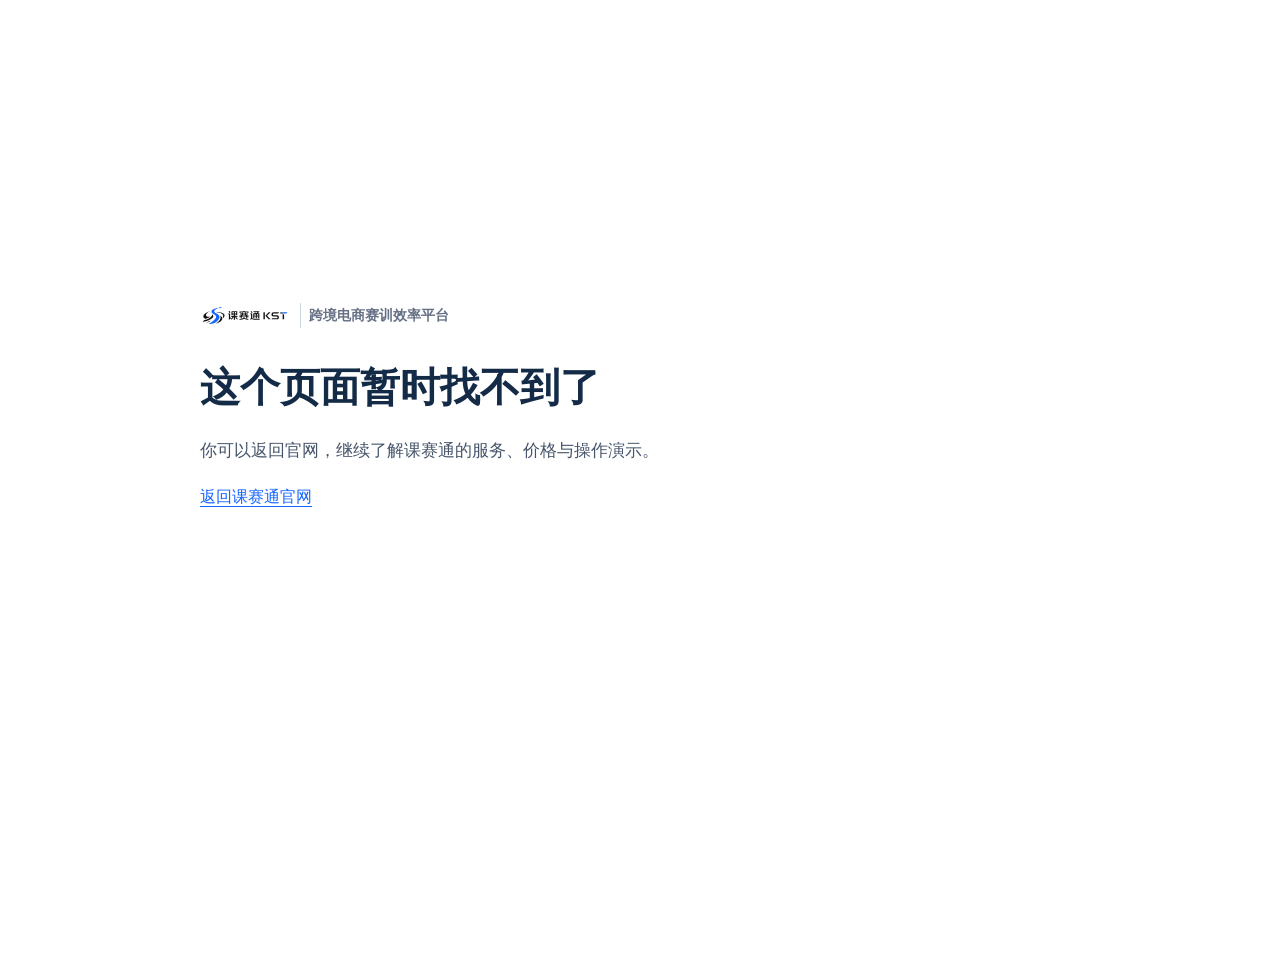
==== commit 3bb71ccb: "Publish approved operations-first website (5b83b8ee40c2)" ====
--- a/competition/index.html
+++ b/competition/index.html
@@ -5,17 +5,17 @@
     <meta charset="UTF-8">
     <meta name="viewport" content="width=device-width, initial-scale=1">
     <meta name="theme-color" content="#101828">
-    
     
     
-    
+    
+    
     
     <link rel="icon" href="/favicon.ico">
     <link rel="icon" type="image/png" sizes="32x32" href="/favicon-32x32.png">
     <link rel="apple-touch-icon" sizes="180x180" href="/apple-touch-icon.png">
     
-    <script type="module" crossorigin src="/assets/index-DgVEgQ26.js"></script>
-    <link rel="stylesheet" crossorigin href="/assets/index-DZX9D9UG.css">
+    <script type="module" crossorigin src="/assets/index-xzP6p68b.js"></script>
+    <link rel="stylesheet" crossorigin href="/assets/index-C3j_Xdys.css">
   
     
     
@@ -31,22 +31,23 @@
     
     
   <title>跨境电商比赛备赛 · 课赛通 KST</title>
-    <meta name="description" content="比赛时间短，重复操作多。了解课赛通如何辅助商品发布、物流模板与发货，查看使用案例与全国一等奖证书，把备赛时间用在评分细节、选品与策略上。">
+    <meta name="description" content="了解跨境电商比赛的全程运营、单项代操作、资料与答疑支持。查看既有使用案例和任务说明，承接前确认赛项规则、服务范围与截止时间。">
     <meta property="og:type" content="website">
     <meta property="og:locale" content="zh_CN">
     <meta property="og:site_name" content="课赛通 KST">
     <meta property="og:title" content="跨境电商比赛备赛 · 课赛通 KST">
-    <meta property="og:description" content="比赛时间短，重复操作多。了解课赛通如何辅助商品发布、物流模板与发货，查看使用案例与全国一等奖证书，把备赛时间用在评分细节、选品与策略上。">
+    <meta property="og:description" content="了解跨境电商比赛的全程运营、单项代操作、资料与答疑支持。查看既有使用案例和任务说明，承接前确认赛项规则、服务范围与截止时间。">
     <meta name="twitter:card" content="summary">
     <meta name="twitter:title" content="跨境电商比赛备赛 · 课赛通 KST">
-    <meta name="twitter:description" content="比赛时间短，重复操作多。了解课赛通如何辅助商品发布、物流模板与发货，查看使用案例与全国一等奖证书，把备赛时间用在评分细节、选品与策略上。">
+    <meta name="twitter:description" content="了解跨境电商比赛的全程运营、单项代操作、资料与答疑支持。查看既有使用案例和任务说明，承接前确认赛项规则、服务范围与截止时间。">
     <link rel="canonical" href="https://kesaitong.top/competition/">
     <meta property="og:url" content="https://kesaitong.top/competition/">
     <meta property="og:image" content="https://kesaitong.top/pwa-512x512.png">
     <meta name="twitter:image" content="https://kesaitong.top/pwa-512x512.png">
   </head>
   <body>
-    <div id="app"><main aria-live="polite"><h1>课赛通 KST</h1><p>跨境电商赛训效率平台</p></main></div>
-    <noscript>请启用 JavaScript 查看完整产品介绍。课赛通 KST 给参加跨境电商比赛和课程实训的人使用，工具使用需要 Windows 桌面端与有效授权。</noscript>
+    <div id="app"><main aria-live="polite"><h1>课赛通，拿分更轻松。</h1><p>为跨境电商比赛与实训提供代操作、资料和答疑支持，帮你看懂得分要求，把关键操作做对。</p></main></div>
+    <noscript>请启用 JavaScript 查看完整服务介绍。课赛通为跨境电商比赛与实训提供代操作、资料和答疑支持，帮你看懂得分要求，把关键操作做对。</noscript>+
   </body>
 </html>
--- a/assets/index-C3j_Xdys.css
+++ b/assets/index-C3j_Xdys.css
@@ -0,0 +1 @@
+.kst-brand-lockup[data-v-1f9f09d9]{min-width:0;color:var(--color-text);display:inline-flex}.kst-brand-lockup.is-horizontal[data-v-1f9f09d9]{align-items:center;gap:10px}.kst-brand-lockup.is-stacked[data-v-1f9f09d9]{flex-direction:column;align-items:flex-start;gap:9px}.kst-lockup-logo[data-v-1f9f09d9]{-o-object-fit:contain;object-fit:contain;-o-object-position:left center;object-position:left center;pointer-events:none;-webkit-user-select:none;user-select:none;display:block}.is-horizontal .kst-lockup-logo[data-v-1f9f09d9]{flex-shrink:0;width:90px;height:32px}.is-stacked .kst-lockup-logo[data-v-1f9f09d9]{-o-object-position:left bottom;object-position:left bottom;width:min(100%,240px);height:auto;max-height:92px}.kst-lockup-subtitle[data-v-1f9f09d9]{min-width:0;color:var(--color-text-secondary);letter-spacing:.08em;white-space:nowrap;font-size:10px;font-weight:750;line-height:1.35}.is-horizontal .kst-lockup-subtitle[data-v-1f9f09d9]{border-left:1px solid var(--color-border-strong);letter-spacing:0;white-space:nowrap;padding-left:8px}.is-stacked .kst-lockup-subtitle[data-v-1f9f09d9]{color:#765d38;letter-spacing:.12em;font-size:12px}.kst-brand-lockup.is-inverse[data-v-1f9f09d9]{color:#fff}.kst-brand-lockup.is-inverse .kst-lockup-subtitle[data-v-1f9f09d9]{color:#ffffffb3}.kst-brand-lockup.is-inverse.is-horizontal .kst-lockup-subtitle[data-v-1f9f09d9]{border-left-color:#ffffff3d}.kst-brand-lockup.is-inverse.is-horizontal .kst-lockup-logo[data-v-1f9f09d9]{filter:brightness(0)invert()}.consultation-dialog[data-v-43fd5145]{overscroll-behavior:contain;width:min(520px,100vw - 32px);max-width:calc(100vw - 32px);max-height:calc(100dvh - 32px);color:var(--m-ink,#142b47);border:1px solid var(--m-border,#e2e7ef);background:#fff;border-radius:16px;margin:auto;padding:0;font-family:inherit;overflow-y:auto;box-shadow:0 24px 80px #13274b33}.consultation-dialog[data-v-43fd5145]::backdrop{background:#172b4666}.consultation-dialog[open][data-v-43fd5145]{animation:.24s ease-out consultation-enter-43fd5145}.consultation-intro[data-v-43fd5145]{border-bottom:1px solid var(--m-border,#e2e7ef);background:var(--m-blue-soft,#eff4ff);padding:4px 28px 20px}.consultation-body[data-v-43fd5145]{padding:24px 28px 16px}.consultation-header[data-v-43fd5145]{z-index:2;background:var(--m-blue-soft,#eff4ff);justify-content:space-between;align-items:center;gap:12px;padding:8px 28px;display:flex;position:sticky;top:0}.consultation-header p[data-v-43fd5145]{color:var(--m-blue-hover,#164ac4);font-size:var(--m-control);line-height:var(--m-line-body);align-items:center;gap:8px;margin:0;display:flex}.consultation-header p svg[data-v-43fd5145]{flex-shrink:0}.close-button[data-v-43fd5145]{width:44px;height:44px;color:var(--m-text,#43556c);background:var(--m-surface,#f5f7fa);cursor:pointer;border:0;border-radius:8px;flex-shrink:0;place-items:center;padding:0;display:grid}.consultation-title-row[data-v-43fd5145]{flex-wrap:wrap;justify-content:space-between;align-items:center;gap:12px;margin-top:0;display:flex}.consultation-dialog h2[data-v-43fd5145]{min-width:0;font-size:var(--m-module);line-height:var(--m-line-heading);overflow-wrap:anywhere;margin:0}.consultation-lead[data-v-43fd5145]{color:var(--m-text,#43556c);font-size:var(--m-body);line-height:var(--m-line-body);margin:8px 0 0}.service-boundary[data-v-43fd5145]{color:var(--m-text,#43556c);font-size:var(--m-control);line-height:var(--m-line-body);margin:12px 0 0}.consultation-wechat[data-v-43fd5145]{padding:0}.consultation-wechat label[data-v-43fd5145]{color:var(--m-ink,#142b47);font-size:var(--m-control);font-weight:700;line-height:var(--m-line-control);margin-bottom:10px;display:block}.consultation-contact-actions[data-v-43fd5145]{grid-template-columns:repeat(auto-fit,minmax(min(100%,12rem),1fr));align-items:stretch;gap:10px;display:grid}.consultation-wechat input[data-v-43fd5145]{border:1px solid var(--m-border,#e2e7ef);width:100%;min-width:0;min-height:48px;color:var(--m-ink,#142b47);font:inherit;font-size:var(--m-control);font-weight:700;line-height:var(--m-line-control);background:#fff;border-radius:6px;padding:8px 12px}.consultation-dialog button[data-v-43fd5145]{font-family:inherit}.copy-button[data-v-43fd5145]{color:#fff;background:var(--m-blue,#245eea);width:100%;min-height:48px;font-size:var(--m-control);font-weight:700;line-height:var(--m-line-control);cursor:pointer;border:0;border-radius:6px;justify-content:center;align-items:center;gap:8px;margin:0;padding:10px 16px;display:inline-flex}.copy-button svg[data-v-43fd5145]{flex-shrink:0}.copy-button[data-v-43fd5145]:disabled{cursor:wait;opacity:.7}.copy-feedback[data-v-43fd5145]{min-height:3.4em;color:var(--m-text,#43556c);font-size:var(--m-control);line-height:var(--m-line-body);overflow-wrap:anywhere;margin:12px 0 0;display:grid}.copy-feedback>span[data-v-43fd5145]{grid-area:1/1;min-width:0}.copy-feedback .feedback-space[data-v-43fd5145]{visibility:hidden;font-size:var(--m-control)}.copy-feedback .is-result[data-v-43fd5145]{font-size:var(--m-control);animation:.2s ease-out consultation-result-enter-43fd5145}.consultation-preparation[data-v-43fd5145]{border:1px solid var(--m-border,#e2e7ef);background:var(--m-surface,#f5f7fa);border-radius:10px;margin-top:16px;padding:16px}.consultation-preparation h3[data-v-43fd5145]{font-size:var(--m-control);line-height:var(--m-line-heading);margin:0;font-weight:650}.consultation-preparation p[data-v-43fd5145]{color:var(--m-text,#43556c);font-size:var(--m-control);line-height:var(--m-line-body);overflow-wrap:anywhere;margin:6px 0 0}.consultation-preparation ul[data-v-43fd5145]{color:var(--m-text,#43556c);font-size:var(--m-control);line-height:var(--m-line-control);margin:10px 0;padding:0;list-style:none}.consultation-preparation li+li[data-v-43fd5145]{margin-top:4px}.consultation-preparation li[data-v-43fd5145]{overflow-wrap:anywhere}.consultation-quote[data-v-43fd5145]{white-space:nowrap;max-width:100%;font-weight:600;display:inline-block}.copy-message[data-v-43fd5145]{min-height:44px;color:var(--m-blue-hover,#164ac4);font-size:var(--m-control);line-height:var(--m-line-control);text-align:left;text-underline-offset:4px;cursor:pointer;background:0 0;border:0;align-items:center;gap:8px;margin-top:8px;padding:6px 0;text-decoration:underline;display:inline-flex}.copy-message svg[data-v-43fd5145]{flex-shrink:0}.copy-message[data-v-43fd5145]:disabled{cursor:wait}.consultation-status-note[data-v-43fd5145]{color:var(--m-text,#43556c);font-size:var(--m-control);line-height:var(--m-line-body);margin:12px 0 0}.message-fallback[data-v-43fd5145]{box-sizing:border-box;resize:vertical;border:1px solid var(--m-border,#e2e7ef);width:100%;min-height:180px;color:var(--m-text,#43556c);font:inherit;font-size:var(--m-control);line-height:var(--m-line-body);background:#fff;border-radius:6px;margin-top:12px;padding:12px}.continue-button[data-v-43fd5145]{width:100%;min-height:44px;color:var(--m-text,#43556c);font-size:var(--m-control);font-weight:500;line-height:var(--m-line-control);text-underline-offset:4px;cursor:pointer;background:0 0;border:0;border-radius:6px;margin-top:12px;padding:10px 12px;text-decoration:underline;display:block}.consultation-dialog[data-v-43fd5145] :is(button,input,textarea):focus-visible{outline:3px solid var(--m-blue,#245eea);outline-offset:3px}.consultation-body[data-v-43fd5145] :is(button,input,textarea){scroll-margin-top:5rem}@media (hover:hover){.copy-button[data-v-43fd5145]:hover:not(:disabled){background:var(--m-blue-hover,#164ac4)}.close-button[data-v-43fd5145]:hover,.continue-button[data-v-43fd5145]:hover{background:var(--m-blue-soft,#eff4ff)}}@media (width<=600px){.consultation-header[data-v-43fd5145]{padding-inline:20px}.consultation-intro[data-v-43fd5145]{padding:4px 20px 16px}.consultation-body[data-v-43fd5145]{padding:20px 20px 12px}.consultation-contact-actions[data-v-43fd5145]{grid-template-columns:minmax(0,1fr)}}@keyframes consultation-enter-43fd5145{0%{opacity:0}to{opacity:1}}@keyframes consultation-result-enter-43fd5145{0%{opacity:0}to{opacity:1}}@media (prefers-reduced-motion:reduce){.consultation-dialog[open][data-v-43fd5145],.consultation-dialog[data-v-43fd5145] *,.copy-feedback .is-result[data-v-43fd5145]{transition:none;animation:none}}.marketing-shell[data-v-36ed0923]{min-height:100vh;color:var(--m-ink);background:#fff}.marketing-skip-link[data-v-36ed0923]{top:8px;left:var(--m-gutter);z-index:100;color:#fff;background:var(--m-blue);min-height:44px;font-size:var(--m-control);font-weight:650;line-height:var(--m-line-control);border-radius:8px;padding:12px 18px;text-decoration:none;position:fixed;transform:translateY(calc(-100% - 12px))}.marketing-skip-link[data-v-36ed0923]:focus{transform:translateY(0)}.marketing-shell-nav[data-v-36ed0923]{z-index:20;border-bottom:1px solid var(--m-border);-webkit-backdrop-filter:blur(14px);backdrop-filter:blur(14px);background:#fffffff5;position:sticky;top:0}.marketing-shell-inner[data-v-36ed0923]{width:min(var(--m-width), calc(100% - var(--m-gutter) * 2));flex-wrap:wrap;align-items:center;gap:10px 20px;min-height:76px;margin:0 auto;padding-block:10px;display:flex}.marketing-shell-brand[data-v-36ed0923]{flex:0 auto;align-items:center;min-width:0;max-width:100%;min-height:44px;text-decoration:none;display:inline-flex}.marketing-shell-brand[data-v-36ed0923] .kst-lockup-logo{width:118px;height:40px}.marketing-shell-brand[data-v-36ed0923] .kst-lockup-subtitle{color:var(--m-muted);font-size:var(--m-caption);font-weight:600}.marketing-shell-links[data-v-36ed0923]{flex-wrap:wrap;align-items:center;gap:4px;min-width:0;max-width:100%;margin-left:auto;display:flex}.marketing-shell-links a[data-v-36ed0923],.marketing-shell-desktop-start[data-v-36ed0923],.marketing-shell-login[data-v-36ed0923]{min-width:0;max-width:100%;min-height:44px;color:var(--m-text);font-size:var(--m-control);font-weight:600;line-height:var(--m-line-control);white-space:normal;transition:color var(--m-duration), background var(--m-duration);border-radius:8px;justify-content:center;align-items:center;padding:0 12px;text-decoration:none;display:inline-flex}.marketing-shell-desktop-start[data-v-36ed0923]{cursor:pointer;background:0 0;border:0;font-family:inherit}.marketing-shell-links a.active[data-v-36ed0923]{color:var(--m-blue-hover);background:var(--m-blue-soft)}.marketing-shell-actions[data-v-36ed0923]{flex-wrap:wrap;flex:0 auto;justify-content:flex-end;align-items:center;gap:10px;min-width:0;max-width:100%;display:flex}.marketing-shell-experience[data-v-36ed0923],.marketing-shell-home[data-v-36ed0923]{min-width:0;max-width:100%;min-height:44px;color:var(--m-text);font-size:var(--m-control);font-weight:650;line-height:var(--m-line-control);white-space:normal;transition:color var(--m-duration), background var(--m-duration);background:0 0;border-radius:8px;justify-content:center;align-items:center;gap:7px;padding:0 14px;text-decoration:none;display:inline-flex}.marketing-shell-home[data-v-36ed0923]{border:1px solid var(--m-border);background:#fff}.marketing-shell-home svg[data-v-36ed0923],.marketing-shell-home-mobile svg[data-v-36ed0923]{flex:none}.marketing-shell-experience[data-v-36ed0923]{color:#fff;background:var(--m-blue);padding-inline:16px;font-weight:700}.marketing-shell-experience svg[data-v-36ed0923]{flex-shrink:0}.marketing-shell-consultation[data-v-36ed0923]{cursor:pointer;border:0;font-family:inherit}.marketing-shell-support[data-v-36ed0923]{width:min(var(--m-width), calc(100% - var(--m-gutter) * 2));border-top:1px solid var(--m-border);margin:0 auto;padding:12px 0 24px}.marketing-shell-support button[data-v-36ed0923]{min-height:44px;color:var(--m-text);font:inherit;font-size:var(--m-control);line-height:var(--m-line-control);text-underline-offset:4px;cursor:pointer;background:0 0;border:0;align-items:center;padding:8px 0;text-decoration:underline;display:inline-flex}.marketing-shell-support button[data-v-36ed0923]:focus-visible{outline:3px solid var(--m-blue);outline-offset:3px}.marketing-shell-download[data-v-36ed0923]{min-width:0;max-width:100%}.marketing-shell-download[data-v-36ed0923] button{white-space:normal;overflow-wrap:anywhere;max-width:100%}.marketing-shell-experience[data-v-36ed0923]:focus-visible{outline:3px solid var(--m-blue);outline-offset:3px}.marketing-shell-links .marketing-shell-mobile-start[data-v-36ed0923],.marketing-shell-links .marketing-shell-home-mobile[data-v-36ed0923],.marketing-shell-mobile-download[data-v-36ed0923]{display:none}.marketing-shell-consult-mobile[data-v-36ed0923]{border:1px solid var(--m-border);min-height:48px;color:var(--m-blue-hover);background:var(--m-blue-soft);font:inherit;font-size:var(--m-control);font-weight:600;line-height:var(--m-line-control);text-align:left;cursor:pointer;border-radius:8px;align-items:center;gap:8px;padding:10px 14px;display:none}.marketing-shell-consult-mobile svg[data-v-36ed0923]{flex-shrink:0}.marketing-shell-consult-mobile[data-v-36ed0923]:focus-visible{outline:3px solid var(--m-blue);outline-offset:3px}.marketing-shell-toggle[data-v-36ed0923]{width:44px;height:44px;color:var(--m-ink);cursor:pointer;transition:background var(--m-duration);background:0 0;border:0;border-radius:8px;flex:none;justify-content:center;align-items:center;padding:0;display:none}.marketing-shell-brand[data-v-36ed0923]:focus-visible,.marketing-shell-toggle[data-v-36ed0923]:focus-visible,.marketing-shell-links a[data-v-36ed0923]:focus-visible,.marketing-shell-desktop-start[data-v-36ed0923]:focus-visible,.marketing-shell-login[data-v-36ed0923]:focus-visible,.marketing-shell-home[data-v-36ed0923]:focus-visible{outline:3px solid var(--m-blue);outline-offset:3px;border-radius:6px}@media (hover:hover){.marketing-shell-experience[data-v-36ed0923]:hover{background:var(--m-blue-hover)}.marketing-shell-home[data-v-36ed0923]:hover,.marketing-shell-links a[data-v-36ed0923]:hover,.marketing-shell-desktop-start[data-v-36ed0923]:hover,.marketing-shell-login[data-v-36ed0923]:hover{color:var(--m-blue-hover);background:var(--m-blue-soft)}.marketing-shell-toggle[data-v-36ed0923]:hover{background:var(--m-surface)}}@media (width<=1100px){.marketing-shell-brand[data-v-36ed0923] .kst-lockup-subtitle{display:none}}@media (width<=960px){.marketing-shell-inner[data-v-36ed0923]{gap:12px;min-height:68px}.marketing-shell-brand[data-v-36ed0923] .kst-lockup-logo{width:106px;height:36px}.marketing-shell-actions[data-v-36ed0923]{gap:8px;margin-left:auto}.marketing-shell-links[data-v-36ed0923]{overscroll-behavior:contain;max-height:calc(100dvh - 100%);padding:12px var(--m-gutter) 20px;border-bottom:1px solid var(--m-border);background:#fff;flex-direction:column;align-items:stretch;gap:4px;margin:0;display:none;position:absolute;top:100%;left:0;right:0;overflow-y:auto;box-shadow:0 12px 22px #142b470a}.marketing-shell-links[data-v-36ed0923]>*{flex-shrink:0}.marketing-shell-links.is-open[data-v-36ed0923]{animation:marketing-menu-enter-36ed0923 var(--m-duration) var(--m-ease);display:flex}.marketing-shell-links a[data-v-36ed0923]{justify-content:flex-start;min-height:48px;padding:0 14px}.marketing-shell-links .marketing-shell-mobile-start[data-v-36ed0923],.marketing-shell-links .marketing-shell-home-mobile[data-v-36ed0923],.marketing-shell-consult-mobile[data-v-36ed0923]{display:flex}.marketing-shell-mobile-download[data-v-36ed0923]{margin-top:4px;display:flex}.marketing-shell-mobile-download[data-v-36ed0923] button.compact{justify-content:flex-start;width:100%;min-height:48px;padding-inline:14px}.marketing-shell-mobile-download[data-v-36ed0923] .download-message{width:100%;position:static}.marketing-shell-mobile-download[data-v-36ed0923] .download-message:not(.has-result),.marketing-shell-desktop-start[data-v-36ed0923],.marketing-shell-login[data-v-36ed0923],.marketing-shell-download[data-v-36ed0923],.marketing-shell-home[data-v-36ed0923]{display:none}.marketing-shell-toggle[data-v-36ed0923]{display:inline-flex}}@media (width<=400px){.marketing-shell-inner[data-v-36ed0923]{gap:8px}.marketing-shell-brand[data-v-36ed0923] .kst-lockup-logo{width:96px}.marketing-shell-actions[data-v-36ed0923]{gap:4px}}@keyframes marketing-menu-enter-36ed0923{0%{opacity:0;transform:translateY(-4px)}to{opacity:1;transform:none}}@media (prefers-reduced-motion:reduce){.marketing-shell-links.is-open[data-v-36ed0923]{animation:none}.marketing-shell-links a[data-v-36ed0923],.marketing-shell-login[data-v-36ed0923],.marketing-shell-toggle[data-v-36ed0923],.marketing-shell-experience[data-v-36ed0923],.marketing-shell-home[data-v-36ed0923]{transition:none}}.landing-task-map[data-v-8638ed32]{width:min(var(--m-width), calc(100% - var(--m-gutter) * 2));padding-block:var(--m-section);color:var(--m-ink);margin-inline:auto;scroll-margin-top:90px}.landing-task-map-heading[data-v-8638ed32]{justify-content:space-between;align-items:flex-end;gap:40px;display:flex}.landing-task-map-heading>div[data-v-8638ed32]{min-width:0}.landing-task-map-eyebrow[data-v-8638ed32]{color:var(--m-blue);font-size:var(--m-caption);margin:0;font-weight:650;line-height:1.7}.landing-task-map h2[data-v-8638ed32]{color:var(--m-ink);font-size:var(--m-h2);line-height:var(--m-line-heading);letter-spacing:0;text-wrap:balance;margin:16px 0 0}.landing-task-map-heading>p[data-v-8638ed32]{max-width:290px;color:var(--m-text);font-size:var(--m-body);line-height:var(--m-line-body);margin:0}.landing-task-group[data-v-8638ed32]{margin-top:44px}.landing-task-group+.landing-task-group[data-v-8638ed32]{margin-top:32px}.landing-task-group-heading[data-v-8638ed32]{align-items:baseline;gap:16px;margin-bottom:16px;display:flex}.landing-task-group-heading h3[data-v-8638ed32]{color:var(--m-ink);font-size:var(--m-module);line-height:var(--m-line-heading);letter-spacing:0;margin:0}.landing-task-group-heading p[data-v-8638ed32]{color:var(--m-muted);font-size:var(--m-control);line-height:var(--m-line-body);margin:0}.landing-task-grid[data-v-8638ed32]{grid-template-columns:repeat(auto-fit,minmax(min(100%,300px),1fr));gap:24px;display:grid}.landing-task-card[data-v-8638ed32]{border:1px solid var(--m-border);border-radius:var(--m-radius);min-width:0;color:inherit;background:var(--m-surface);transition:border-color var(--m-duration) ease, background var(--m-duration) ease;grid-template-columns:44px minmax(0,1fr);align-items:flex-start;gap:12px;padding:24px;text-decoration:none;display:grid}@media (hover:hover){.landing-task-card[data-v-8638ed32]:hover{border-color:var(--m-blue);background:var(--m-blue-soft)}}.landing-task-card[data-v-8638ed32]:active{background:var(--m-blue-soft)}.landing-task-card[data-v-8638ed32]:focus-visible{outline:3px solid var(--m-blue);outline-offset:4px}.landing-task-card-icon[data-v-8638ed32]{width:44px;height:44px;color:var(--m-blue);background:var(--m-blue-soft);border:1px solid #d2dfff;border-radius:10px;justify-content:center;justify-self:start;align-items:center;display:inline-flex}.landing-task-card-copy[data-v-8638ed32]{min-width:0}.landing-task-card strong[data-v-8638ed32],.landing-task-card small[data-v-8638ed32],.landing-task-card em[data-v-8638ed32]{display:block}.landing-task-card strong[data-v-8638ed32]{color:var(--m-ink);font-size:var(--m-card);font-weight:650;line-height:1.55}.landing-task-card small[data-v-8638ed32]{color:var(--m-text);font-size:var(--m-body);line-height:var(--m-line-body);margin-top:12px}.landing-task-card em[data-v-8638ed32]{color:var(--m-muted);font-size:var(--m-body);font-style:normal;line-height:var(--m-line-body);margin-top:10px}.landing-task-card-action[data-v-8638ed32]{min-height:44px;color:var(--m-blue);font-size:var(--m-control);grid-column:2;align-items:center;gap:8px;margin-top:4px;font-weight:650;line-height:1.5;display:inline-flex}.landing-task-card-action svg[data-v-8638ed32]{transition:transform var(--m-duration) var(--m-ease);flex:none}@media (hover:hover){.landing-task-card:hover .landing-task-card-action svg[data-v-8638ed32]{transform:translate(2px)}}@media (width<=1000px){.landing-task-map-heading[data-v-8638ed32]{display:block}.landing-task-map-heading>p[data-v-8638ed32]{max-width:560px;margin-top:20px}.landing-task-grid[data-v-8638ed32]{grid-template-columns:repeat(2,minmax(0,1fr))}.landing-task-card[data-v-8638ed32]:last-child:nth-child(odd){grid-column:1/-1}}@media (width<=620px){.landing-task-group[data-v-8638ed32]{margin-top:28px}.landing-task-group+.landing-task-group[data-v-8638ed32]{margin-top:24px}.landing-task-group-heading[data-v-8638ed32]{display:block}.landing-task-group-heading p[data-v-8638ed32]{margin-top:4px}.landing-task-map-heading>p[data-v-8638ed32]{margin-top:14px}.landing-task-group-heading[data-v-8638ed32]{margin-bottom:12px}.landing-task-grid[data-v-8638ed32]{grid-template-columns:minmax(0,1fr);gap:14px}.landing-task-card[data-v-8638ed32]{grid-template-columns:1fr;gap:12px;padding:20px}.landing-task-card[data-v-8638ed32]:last-child:nth-child(odd){grid-column:auto}.landing-task-card-copy[data-v-8638ed32]{grid-column:1/-1}.landing-task-card-action[data-v-8638ed32]{grid-column:1/-1;gap:6px;margin-top:0}.landing-task-card small[data-v-8638ed32],.landing-task-card em[data-v-8638ed32]{margin-top:6px}}@media (prefers-reduced-motion:reduce){.landing-task-card[data-v-8638ed32],.landing-task-card-action svg[data-v-8638ed32]{transition:none}}.scenario-identity[data-v-f2bd0ead]{box-sizing:border-box;text-align:left;background:linear-gradient(145deg,#f3f7ff,#fff 75%);border:1px solid #dce5f6;border-radius:22px;width:100%;min-width:0;padding:32px}.scenario-identity[data-v-f2bd0ead] *,.scenario-identity[data-v-f2bd0ead] :before,.scenario-identity[data-v-f2bd0ead] :after{box-sizing:border-box}.scenario-identity-media[data-v-f2bd0ead]{border-radius:8px;flex:none;overflow:hidden}.scenario-identity-media img[data-v-f2bd0ead]{width:100%;height:auto;display:block}.scenario-identity-course[data-v-f2bd0ead]{aspect-ratio:1;width:60px}.scenario-identity-competition[data-v-f2bd0ead]{aspect-ratio:960/704;width:132px}.scenario-identity-copy[data-v-f2bd0ead]{min-width:0}.scenario-identity-copy span[data-v-f2bd0ead],.scenario-identity-copy strong[data-v-f2bd0ead],.scenario-identity-copy small[data-v-f2bd0ead]{display:block}.scenario-identity-copy span[data-v-f2bd0ead]{color:var(--m-muted);font-size:var(--m-caption);line-height:var(--m-line-body)}.scenario-identity-copy strong[data-v-f2bd0ead]{color:var(--m-ink);font-size:var(--m-task);line-height:var(--m-line-heading);text-wrap:pretty;margin-top:6px}.scenario-identity-copy small[data-v-f2bd0ead]{color:var(--m-text);font-size:var(--m-body);line-height:var(--m-line-body);margin-top:4px}.identity-platform[data-v-f2bd0ead]{align-items:center;gap:16px;display:flex}.identity-headline[data-v-f2bd0ead]{color:var(--m-ink);font-size:var(--m-h2);font-weight:750;line-height:var(--m-line-heading);letter-spacing:0;margin:30px 0 0}.identity-headline em[data-v-f2bd0ead]{color:var(--m-blue);font-style:normal}.identity-caption[data-v-f2bd0ead]{color:var(--m-text);font-size:var(--m-body);line-height:var(--m-line-body);margin:12px 0 0}.identity-tasks[data-v-f2bd0ead]{border-top:1px solid #dce5f6;grid-template-columns:repeat(2,minmax(0,1fr));gap:16px 24px;margin:28px 0 0;padding:24px 0 0;list-style:none;display:grid}.identity-tasks li[data-v-f2bd0ead]{color:var(--m-ink);font-size:var(--m-body);line-height:var(--m-line-body);align-items:center;gap:10px;display:flex}.identity-tasks svg[data-v-f2bd0ead],.identity-event-topics svg[data-v-f2bd0ead]{color:var(--m-blue);flex-shrink:0}.identity-event-heading strong[data-v-f2bd0ead]{max-width:320px}.identity-event-topics[data-v-f2bd0ead]{flex-wrap:wrap;gap:12px 18px;margin-top:20px;display:flex}.identity-event-topics>span[data-v-f2bd0ead]{color:var(--m-text);font-size:var(--m-body);line-height:var(--m-line-body);align-items:center;gap:7px;display:inline-flex}.identity-source[data-v-f2bd0ead]{min-height:44px;color:var(--m-blue);border-top:1px solid #dce5f6;align-items:center;gap:20px;margin-top:28px;padding-top:24px;text-decoration:none;display:flex}.identity-source>div[data-v-f2bd0ead]:last-child{min-width:0}.identity-source span[data-v-f2bd0ead]{color:var(--m-muted);font-size:var(--m-caption);line-height:var(--m-line-body);display:block}.identity-source strong[data-v-f2bd0ead]{min-height:44px;font-size:var(--m-control);font-weight:650;line-height:var(--m-line-control);align-items:center;gap:6px;margin-top:8px;display:inline-flex}.identity-source strong svg[data-v-f2bd0ead]{flex:none}.identity-source:hover strong[data-v-f2bd0ead]{text-underline-offset:5px;text-decoration:underline}.identity-source[data-v-f2bd0ead]:focus-visible{outline:3px solid var(--m-blue);outline-offset:6px;border-radius:8px}.scenario-identity.compact[data-v-f2bd0ead]{background:0 0;border:0;border-radius:0;align-items:center;gap:16px;padding:0;display:flex}.compact .scenario-identity-course[data-v-f2bd0ead]{width:60px}.compact .scenario-identity-competition[data-v-f2bd0ead]{width:164px}.compact .scenario-identity-copy strong[data-v-f2bd0ead]{margin-top:4px}@media (width<=480px){.scenario-identity[data-v-f2bd0ead]{border-radius:18px;padding:24px}.identity-platform[data-v-f2bd0ead]{gap:14px}.identity-headline[data-v-f2bd0ead]{margin-top:22px}.identity-tasks[data-v-f2bd0ead]{gap:14px 16px;margin-top:20px;padding-top:20px}.identity-source[data-v-f2bd0ead]{gap:14px;margin-top:22px;padding-top:20px}.scenario-identity-competition[data-v-f2bd0ead]{width:120px}.scenario-identity.compact[data-v-f2bd0ead]{gap:12px}.compact .scenario-identity-course[data-v-f2bd0ead]{width:60px}.compact .scenario-identity-competition[data-v-f2bd0ead]{width:142px}}.metric-comparison[data-v-d6eca329]{--metric-result-size:clamp(2.75rem, 4.2vw, 3.625rem);--metric-change-size:2rem;border-radius:var(--m-radius,16px);background:var(--m-blue-soft,#eff4ff);color:var(--m-ink,#142b47);margin-top:52px;padding:36px 32px}.metric-comparison-heading[data-v-d6eca329]{justify-content:space-between;align-items:flex-start;gap:24px;display:flex}.metric-eyebrow[data-v-d6eca329]{color:var(--m-blue,#245eea);font-size:var(--m-caption);margin:0;font-weight:750}.metric-comparison h2[data-v-d6eca329]{font-size:var(--m-h2);line-height:var(--m-line-heading);letter-spacing:0;text-wrap:balance;margin:10px 0 0}.metric-comparison-heading p[data-v-d6eca329]:not(.metric-eyebrow){max-width:620px;color:var(--m-ink,#142b47);font-size:var(--m-body);line-height:var(--m-line-body);margin:12px 0 0}.metric-badge[data-v-d6eca329]{color:var(--m-muted,#627084);font-size:var(--m-caption);background:#fff;border-radius:99px;flex-shrink:0;padding:8px 12px}.metric-grid[data-v-d6eca329]{grid-template-columns:repeat(3,minmax(0,1fr));gap:16px;margin-top:28px;display:grid}.metric-card[data-v-d6eca329]{background:#fff;border-radius:14px;min-width:0;padding:24px 20px;container:marketing-metric/inline-size}.metric-card-head[data-v-d6eca329]{color:var(--m-ink,#142b47);font-size:var(--m-card);line-height:var(--m-line-heading);flex-wrap:wrap;justify-content:space-between;align-items:baseline;gap:12px;display:flex}.metric-card-head span[data-v-d6eca329]{color:var(--m-muted,#627084);font-size:var(--m-caption);font-weight:500}.metric-value-row[data-v-d6eca329]{grid-template-columns:minmax(0,1fr) auto minmax(0,1fr);align-items:end;gap:8px;margin-top:20px;display:grid}.metric-value-row small[data-v-d6eca329]{color:var(--m-ink,#142b47);font-size:var(--m-control);line-height:var(--m-line-control);display:block}.metric-value-row b[data-v-d6eca329]{color:var(--m-ink,#142b47);font-size:var(--metric-result-size);font-variant-numeric:tabular-nums;letter-spacing:-.035em;flex-wrap:wrap;align-items:baseline;gap:3px;margin-top:6px;font-weight:750;line-height:1.05;display:flex}.metric-value-row b span[data-v-d6eca329]{font-size:var(--m-control);letter-spacing:0;font-weight:600}.metric-before b[data-v-d6eca329]{color:var(--m-muted,#627084);font-size:calc(var(--metric-result-size) * .85);font-weight:600}.metric-after b[data-v-d6eca329]{color:var(--m-blue,#245eea)}.metric-value-row .metric-awaiting[data-v-d6eca329]{font-size:var(--m-module);letter-spacing:0}.metric-arrow[data-v-d6eca329]{color:var(--m-muted,#627084);padding-bottom:13px;font-size:1.4375rem}.metric-bars[data-v-d6eca329]{gap:9px;margin-top:22px;display:grid}.metric-bar-row[data-v-d6eca329]{color:var(--m-ink,#142b47);font-size:var(--m-control);line-height:var(--m-line-control);grid-template-columns:6em minmax(0,1fr);align-items:center;gap:8px;display:grid}.metric-bar-row i[data-v-d6eca329]{background:var(--m-surface,#f5f7fa);border-radius:99px;height:8px;display:block;overflow:hidden}.metric-bar-row em[data-v-d6eca329]{background:var(--m-data-before,#66758a);transform-origin:0;border-radius:99px;height:100%;display:block}.metric-bar-row-after em[data-v-d6eca329]{background:var(--m-blue,#245eea)}.metric-bars-animate .metric-bar-row em[data-v-d6eca329]{animation:1.4s cubic-bezier(.2,.7,.2,1) both metric-bar-enter-d6eca329}.metric-bars-animate .metric-bar-row-after em[data-v-d6eca329]{animation-delay:.18s}.metric-saving[data-v-d6eca329]{color:var(--m-orange,#a65316);font-size:var(--m-control);align-items:baseline;gap:6px;margin-top:22px;font-weight:650;display:flex}.metric-saving strong[data-v-d6eca329]{font-size:var(--metric-change-size);font-variant-numeric:tabular-nums;font-weight:750;line-height:1}.metric-delta[data-v-d6eca329]{color:var(--m-orange,#a65316);font-size:var(--m-caption);margin:14px 0 0}.metric-pending[data-v-d6eca329]{color:var(--m-muted,#627084)}.metric-provenance[data-v-d6eca329]{margin-top:20px}.metric-source[data-v-d6eca329]{color:var(--m-muted,#627084);font-size:var(--m-caption);line-height:var(--m-line-body);margin:0}.metric-source-details[data-v-d6eca329]{color:var(--m-ink,#142b47);font-size:var(--m-control);line-height:var(--m-line-control);margin-top:12px}.metric-source-details summary[data-v-d6eca329]{box-sizing:border-box;cursor:pointer;width:fit-content;min-height:44px;padding-block:10px}.metric-source-details summary[data-v-d6eca329]:focus-visible{outline:3px solid var(--m-blue,#245eea);outline-offset:4px}.metric-source-details .metric-source[data-v-d6eca329]{margin-top:8px}@container marketing-metric (width<=12rem){.metric-value-row[data-v-d6eca329]{grid-template-columns:minmax(0,1fr);align-items:start;gap:12px}.metric-value-row .metric-arrow[data-v-d6eca329]{justify-self:start;padding:0;transform:rotate(90deg)}.metric-card .metric-bars[data-v-d6eca329],.metric-card .metric-saving[data-v-d6eca329]{grid-area:auto/1/auto/-1}.metric-card .metric-saving[data-v-d6eca329]{flex-wrap:wrap}.metric-card .metric-saving>span[data-v-d6eca329]{white-space:nowrap}}@keyframes metric-bar-enter-d6eca329{0%{transform:scaleX(0)}to{transform:scaleX(1)}}@media (width<=900px){.metric-comparison[data-v-d6eca329]{padding:28px 24px}.metric-grid[data-v-d6eca329]{grid-template-columns:minmax(0,1fr);gap:12px}.metric-card[data-v-d6eca329]{-moz-column-gap:20px;grid-template-columns:minmax(0,1fr) auto;column-gap:20px;padding:20px 24px;display:grid}.metric-card-head[data-v-d6eca329],.metric-value-row[data-v-d6eca329],.metric-delta[data-v-d6eca329]{grid-column:1/-1}.metric-value-row[data-v-d6eca329]{gap:20px;margin-top:12px}.metric-comparison[data-v-d6eca329]{--metric-result-size:3.25rem}.metric-bars[data-v-d6eca329]{grid-column:1;align-self:center;margin-top:16px}.metric-saving[data-v-d6eca329]{grid-area:3/2;align-self:center;margin-top:16px}}@media (width<=600px){.metric-comparison[data-v-d6eca329]{--metric-result-size:2.75rem;--metric-change-size:1.75rem;margin-top:32px;padding:22px 18px}.metric-comparison-heading[data-v-d6eca329]{display:block}.metric-badge[data-v-d6eca329]{margin-top:12px;display:inline-block}.metric-grid[data-v-d6eca329]{margin-top:18px}.metric-card[data-v-d6eca329]{-moz-column-gap:16px;column-gap:16px;padding:16px}.metric-card-head[data-v-d6eca329]{gap:8px}.metric-card-head span[data-v-d6eca329]{flex-shrink:0}.metric-value-row[data-v-d6eca329]{gap:12px}.metric-arrow[data-v-d6eca329]{padding-bottom:10px;font-size:1.3125rem}.metric-bars[data-v-d6eca329],.metric-saving[data-v-d6eca329]{margin-top:14px}.metric-bar-row[data-v-d6eca329]{grid-template-columns:minmax(0,1fr)}.metric-bar-row>span[data-v-d6eca329]{display:none}.metric-saving[data-v-d6eca329]{gap:4px}.metric-provenance[data-v-d6eca329]{margin-top:16px}}@media (prefers-reduced-motion:reduce){.metric-bars-animate .metric-bar-row em[data-v-d6eca329]{animation:none}}.certificate-viewer[data-v-305de846]{width:min(1080px,100vw - 32px);max-width:none;height:min(900px,100dvh - 32px);max-height:none;color:var(--m-ink,#142b47);background:#fff;border:0;border-radius:16px;margin:auto;padding:0;overflow:hidden;box-shadow:0 24px 100px #091c4566}.certificate-viewer[data-v-305de846]::backdrop{background:#08172dcc}.certificate-viewer[open][data-v-305de846]{animation:.24s ease-out certificate-enter-305de846}.certificate-viewer-content[data-v-305de846]{grid-template-rows:auto auto minmax(0,1fr) auto;height:100%;min-height:0;display:grid}.certificate-viewer-heading[data-v-305de846]{align-items:center;gap:20px;padding:16px 20px 10px;display:flex}.certificate-viewer-heading h2[data-v-305de846]{min-width:0;font-size:1.25rem;line-height:var(--m-line-heading);margin:0;font-weight:650}.certificate-viewer button[data-v-305de846]{border:1px solid var(--m-border,#dce3ed);min-width:44px;min-height:44px;color:var(--m-ink,#142b47);cursor:pointer;font:inherit;font-size:var(--m-control);line-height:var(--m-line-control);background:#fff;border-radius:8px;flex:none;justify-content:center;align-items:center;transition:background .18s;display:inline-flex}.certificate-viewer button[data-v-305de846]:hover:not(:disabled){background:var(--m-blue-soft,#eff4ff)}.certificate-viewer button[data-v-305de846]:disabled{color:#9ba5b3;cursor:default}.certificate-viewer .certificate-close[data-v-305de846]{border:0;margin-left:auto}.certificate-viewer button[data-v-305de846]:focus-visible,.certificate-image-viewport[data-v-305de846]:focus-visible{outline:3px solid var(--m-blue,#245eea);outline-offset:-3px}.certificate-toolbar[data-v-305de846]{flex-wrap:wrap;justify-content:space-between;align-items:center;gap:10px 16px;padding:0 20px 14px;display:flex}.certificate-zoom-controls[data-v-305de846]{flex-wrap:wrap;align-items:center;gap:8px;min-width:0;max-width:100%;display:flex}.certificate-zoom-controls output[data-v-305de846]{text-align:center;min-width:48px;font-size:var(--m-control);font-variant-numeric:tabular-nums}.certificate-toolbar>span[data-v-305de846]{min-width:0;max-width:100%;color:var(--m-muted,#627084);font-size:var(--m-control);line-height:var(--m-line-body);overflow-wrap:anywhere}.certificate-viewer .certificate-fit[data-v-305de846]{gap:7px;padding-inline:12px}.certificate-image-viewport[data-v-305de846]{overscroll-behavior:contain;touch-action:pan-x pan-y pinch-zoom;background:#eef1f5;min-width:0;min-height:0;margin-inline:20px;overflow:auto}.certificate-image-canvas[data-v-305de846]{min-width:100%;min-height:100%;padding:16px}.certificate-image-canvas img[data-v-305de846]{-o-object-fit:contain;object-fit:contain;-webkit-user-select:none;user-select:none;width:100%;height:100%;display:block}.certificate-viewer-note[data-v-305de846]{color:var(--m-muted,#627084);font-size:var(--m-caption);line-height:var(--m-line-body);margin:0;padding:12px 20px}@media (width<=600px){.certificate-viewer[data-v-305de846]{border-radius:12px;width:calc(100vw - 16px);height:calc(100dvh - 16px)}.certificate-viewer-heading[data-v-305de846]{align-items:flex-start;gap:8px;padding:12px 12px 8px}.certificate-viewer-heading h2[data-v-305de846]{align-self:center;font-size:1.125rem}.certificate-toolbar[data-v-305de846]{gap:8px;padding:0 12px 10px}.certificate-toolbar>span[data-v-305de846]{flex-basis:100%}.certificate-image-viewport[data-v-305de846]{margin-inline:12px}.certificate-image-canvas[data-v-305de846]{padding:8px}.certificate-viewer-note[data-v-305de846]{padding:10px 12px}}@keyframes certificate-enter-305de846{0%{opacity:0}to{opacity:1}}@media (prefers-reduced-motion:reduce){.certificate-viewer button[data-v-305de846]{transition:none}.certificate-viewer[open][data-v-305de846]{animation:none}}.case-results[data-v-2e20a4b3]{--award-navy:#142b47;--award-gold:#f3d397;--award-muted:#bfd0e5;--case-result-size:clamp(3.5rem, 5.6vw, 4.75rem);--case-change-size:2rem;padding-block:var(--m-section);color:var(--m-ink)}.case-eyebrow[data-v-2e20a4b3]{color:var(--m-blue);font-size:var(--m-caption);margin:0;font-weight:700}.case-heading h2[data-v-2e20a4b3]{font-size:var(--m-h2);line-height:var(--m-line-heading);text-wrap:balance;margin:14px 0 0}.case-intro[data-v-2e20a4b3]{max-width:760px;color:var(--m-text);font-size:var(--m-body);line-height:var(--m-line-body);margin:16px 0 0}.case-grid[data-v-2e20a4b3]{grid-template-columns:repeat(2,minmax(0,1fr));gap:24px;margin-top:32px;display:grid}.case-grid.single-case[data-v-2e20a4b3]{grid-template-columns:1fr}.case-card[data-v-2e20a4b3]{border-radius:var(--m-radius);background:var(--m-surface);flex-direction:column;min-width:0;padding:32px;display:flex;container:marketing-case/inline-size}.case-card-heading[data-v-2e20a4b3]{justify-content:space-between;align-items:center;gap:16px;display:flex}.case-card-heading h3[data-v-2e20a4b3]{font-size:var(--m-card);line-height:var(--m-line-heading);margin:0}.case-value-row[data-v-2e20a4b3]{grid-template-columns:minmax(0,1fr) auto minmax(0,1.15fr);align-items:end;gap:14px;margin-top:34px;display:grid}.case-value-row p[data-v-2e20a4b3]{color:var(--m-text);font-size:var(--m-control);line-height:var(--m-line-body);margin:0 0 12px}.case-value-row strong[data-v-2e20a4b3]{color:var(--m-ink);font-size:var(--case-result-size);font-variant-numeric:tabular-nums;flex-wrap:wrap;align-items:baseline;gap:6px;font-weight:750;line-height:1.05;display:flex}.case-value-row strong span[data-v-2e20a4b3]{font-size:var(--m-task);font-weight:600}.case-value-row .case-before strong[data-v-2e20a4b3]{color:var(--m-muted);font-size:calc(var(--case-result-size) * .85);font-weight:600}.case-after strong[data-v-2e20a4b3]{color:var(--m-blue)}.case-arrow[data-v-2e20a4b3]{color:var(--m-muted);margin-bottom:20px}.case-score-bars[data-v-2e20a4b3]{gap:11px;margin-top:28px;display:grid}.case-score-bars>div[data-v-2e20a4b3]{color:var(--m-text);font-size:var(--m-control);grid-template-columns:4em minmax(0,1fr);align-items:center;gap:12px;display:grid}.case-score-bars i[data-v-2e20a4b3]{background:#e2e7ef;border-radius:99px;height:10px;display:block;overflow:hidden}.case-score-bars em[data-v-2e20a4b3]{background:var(--m-data-before,#66758a);transform-origin:0;border-radius:99px;height:100%;display:block}.case-score-bars>div:last-child em[data-v-2e20a4b3]{background:var(--m-blue)}.case-score-bars.case-bars-animate em[data-v-2e20a4b3]{animation:1.4s cubic-bezier(.2,.7,.2,1) both case-bar-enter-2e20a4b3}.case-score-bars.case-bars-animate>div:last-child em[data-v-2e20a4b3]{animation-delay:.18s}.case-difference[data-v-2e20a4b3]{color:var(--m-text);font-size:var(--m-caption);flex-wrap:wrap;align-items:baseline;gap:14px;margin:26px 0 0;display:flex}.case-difference strong[data-v-2e20a4b3]{color:var(--m-orange);font-size:var(--case-change-size);font-weight:750;line-height:1.2}.case-difference strong span[data-v-2e20a4b3]{font-size:var(--m-control);margin-left:6px}.case-competition[data-v-2e20a4b3]{color:#fff;background:var(--award-navy);grid-template-columns:minmax(0,1fr) 120px;align-items:center;gap:24px;display:grid}.award-copy[data-v-2e20a4b3]{min-width:0}.award-eyebrow[data-v-2e20a4b3]{color:var(--award-muted);font-size:var(--m-caption);line-height:var(--m-line-body);align-items:flex-start;gap:9px;display:flex}.award-eyebrow svg[data-v-2e20a4b3]{color:var(--award-gold);flex:none;margin-top:2px}.case-award[data-v-2e20a4b3]{margin:24px 0 0;font-weight:650}.case-award>span[data-v-2e20a4b3]{color:var(--award-gold);font-size:var(--m-task);line-height:var(--m-line-heading);display:block}.case-award strong[data-v-2e20a4b3]{color:var(--award-gold);white-space:normal;overflow-wrap:anywhere;letter-spacing:.02em;margin-top:3px;font-size:3.25rem;font-weight:750;line-height:1.18;display:block}.award-baseline[data-v-2e20a4b3]{color:var(--award-muted);font-size:var(--m-caption);line-height:var(--m-line-body);flex-wrap:wrap;align-items:baseline;gap:6px 10px;margin-top:22px;display:flex}.award-baseline strong[data-v-2e20a4b3]{color:var(--award-muted);font-variant-numeric:tabular-nums;font-size:1.5625rem;font-weight:600}.award-baseline strong span[data-v-2e20a4b3]{font-size:var(--m-caption);margin-left:3px}.award-baseline>span[data-v-2e20a4b3]:last-child{font-size:var(--m-caption);flex-basis:100%}.award-story[data-v-2e20a4b3]{color:#e0e8f2;font-size:var(--m-body);line-height:var(--m-line-body);margin:16px 0 0}.award-source[data-v-2e20a4b3]{color:var(--award-muted);font-size:var(--m-caption);line-height:var(--m-line-body);margin-top:18px;display:block}.award-document[data-v-2e20a4b3]{min-width:0;min-height:44px;color:var(--award-gold);cursor:pointer;font:inherit;text-align:center;background:0 0;border:0;flex-direction:column;align-items:stretch;padding:0;transition:transform .18s;display:flex}.award-thumbnail[data-v-2e20a4b3]{background:linear-gradient(135deg,#ffffff14,#ffffff08);border-radius:4px;min-height:120px;display:block;position:relative;overflow:hidden}.award-thumbnail-placeholder[data-v-2e20a4b3]{color:var(--award-muted);font-size:var(--m-caption);letter-spacing:.04em;place-items:center;transition:opacity .18s;display:grid;position:absolute;inset:0}.award-thumbnail img[data-v-2e20a4b3]{z-index:1;-o-object-fit:contain;object-fit:contain;opacity:0;border-radius:4px;width:100%;height:auto;max-height:200px;transition:opacity .18s;display:block;position:relative}.award-thumbnail.is-loaded img[data-v-2e20a4b3]{opacity:1}.award-thumbnail.is-loaded .award-thumbnail-placeholder[data-v-2e20a4b3]{opacity:0}.award-document>span[data-v-2e20a4b3]{min-height:44px;color:var(--award-gold);font-size:var(--m-control);line-height:var(--m-line-control);justify-content:center;align-items:center;gap:6px;margin-top:8px;display:inline-flex}.award-document>span svg[data-v-2e20a4b3]{flex:none}.award-document[data-v-2e20a4b3]:focus-visible,.qualification-link[data-v-2e20a4b3]:focus-visible{outline:3px solid var(--award-gold);outline-offset:6px}.qualification-achievement[data-v-2e20a4b3]{border-top:1px solid #ffffff26;max-width:440px;margin-top:20px;padding-top:16px}.qualification-achievement p[data-v-2e20a4b3]{color:var(--award-muted);font-size:var(--m-body);line-height:var(--m-line-body);margin:0}.qualification-link[data-v-2e20a4b3]{min-height:44px;color:var(--award-muted);font:inherit;font-size:var(--m-control);line-height:var(--m-line-control);cursor:pointer;text-align:left;background:0 0;border:0;align-items:center;gap:8px;margin:4px 0 0;padding:6px 0;display:inline-flex}.qualification-link svg[data-v-2e20a4b3]{flex:none}.award-detail[data-v-2e20a4b3]{grid-template-columns:minmax(0,1fr) minmax(260px,.85fr);gap:52px;padding:40px 44px}.award-detail .case-award[data-v-2e20a4b3]{margin-top:26px}.award-detail .case-award>span[data-v-2e20a4b3]{font-size:var(--m-card)}.award-detail .case-award strong[data-v-2e20a4b3]{font-size:4.75rem}.award-detail .award-baseline[data-v-2e20a4b3]{margin-top:26px}.award-detail .award-story[data-v-2e20a4b3]{max-width:440px}.award-detail .award-document[data-v-2e20a4b3]{background:#ffffff08;border:1px solid #ffffff24;border-radius:10px;padding:16px 16px 4px}.award-detail .award-thumbnail[data-v-2e20a4b3]{min-height:260px}.award-detail .award-document img[data-v-2e20a4b3]{max-height:360px}.case-competition.award-entered[data-v-2e20a4b3]{animation:.5s cubic-bezier(.2,.7,.2,1) both award-arrive-2e20a4b3}.case-note[data-v-2e20a4b3]{color:var(--m-muted);font-size:var(--m-caption);line-height:var(--m-line-body);margin:20px 0 0}.case-results.is-compact[data-v-2e20a4b3]{padding-block:64px 72px}.case-results.is-compact .case-grid[data-v-2e20a4b3]{gap:18px;margin-top:26px}.case-results.is-compact .case-card[data-v-2e20a4b3]{padding:28px}.case-results.is-compact .award-story[data-v-2e20a4b3]{max-width:34rem}.case-next-link[data-v-2e20a4b3]{min-height:44px;color:var(--m-blue);font-size:var(--m-control);font-weight:700;line-height:var(--m-line-control);align-items:center;gap:6px;margin-top:18px;text-decoration:none;display:inline-flex}.case-next-link svg[data-v-2e20a4b3]{flex:none;transition:transform .18s}.single-case .case-value-row[data-v-2e20a4b3]{max-width:700px}.single-case[data-v-2e20a4b3]{--case-result-size:5.5rem}.single-case .case-score-bars[data-v-2e20a4b3]{max-width:720px}@container marketing-case (width<=12rem){.case-value-row[data-v-2e20a4b3]{grid-template-columns:minmax(0,1fr);align-items:start;gap:16px}.case-value-row .case-arrow[data-v-2e20a4b3]{justify-self:start;margin:0;transform:rotate(90deg)}}@keyframes award-arrive-2e20a4b3{0%{opacity:.7;transform:translateY(8px)}to{opacity:1;transform:translateY(0)}}@keyframes case-bar-enter-2e20a4b3{0%{transform:scaleX(0)}to{transform:scaleX(1)}}@media (hover:hover){.award-document[data-v-2e20a4b3]:hover{transform:translateY(-2px)}.qualification-link[data-v-2e20a4b3]:hover{color:var(--award-gold)}.case-next-link:hover svg[data-v-2e20a4b3]{transform:translate(3px)}}@media (width<=1100px){.case-competition[data-v-2e20a4b3]:not(.award-detail){grid-template-columns:minmax(0,1fr);gap:20px}.case-competition:not(.award-detail) .award-document[data-v-2e20a4b3]{flex-direction:row;align-items:center;gap:16px}.case-competition:not(.award-detail) .award-thumbnail[data-v-2e20a4b3]{min-width:68px}.case-competition:not(.award-detail) .award-document img[data-v-2e20a4b3]{width:68px;max-height:94px}.case-competition:not(.award-detail) .award-document>span[data-v-2e20a4b3]{margin:0}.award-detail[data-v-2e20a4b3]{gap:32px;padding:34px}}@media (width<=900px){.case-card[data-v-2e20a4b3]{padding:26px 24px}.case-card-heading[data-v-2e20a4b3]{flex-wrap:wrap;gap:8px}.case-value-row[data-v-2e20a4b3]{gap:10px}.case-results[data-v-2e20a4b3]{--case-result-size:3.625rem}.award-detail[data-v-2e20a4b3]{grid-template-columns:minmax(0,1fr) minmax(220px,.8fr);gap:24px}.award-detail .case-award strong[data-v-2e20a4b3]{font-size:4rem}}@media (width<=700px){.case-grid[data-v-2e20a4b3]{grid-template-columns:1fr;gap:16px}.case-card-heading[data-v-2e20a4b3]{flex-wrap:nowrap}.case-value-row[data-v-2e20a4b3]{margin-top:28px}.case-competition[data-v-2e20a4b3]:not(.award-detail){grid-template-columns:minmax(0,1fr) 100px;gap:20px}.case-competition:not(.award-detail) .award-document[data-v-2e20a4b3]{flex-direction:column;gap:0}.case-competition:not(.award-detail) .award-thumbnail[data-v-2e20a4b3]{min-height:120px}.case-competition:not(.award-detail) .award-document img[data-v-2e20a4b3]{width:100%;max-height:170px}.case-competition:not(.award-detail) .award-document>span[data-v-2e20a4b3]{margin-top:8px}.award-detail[data-v-2e20a4b3]{grid-template-columns:minmax(0,1fr)}.award-detail .award-document[data-v-2e20a4b3]{justify-self:center;width:min(100%,350px)}.award-detail .award-thumbnail[data-v-2e20a4b3]{min-height:230px}.award-detail .award-document img[data-v-2e20a4b3]{max-height:320px}}@media (width<=600px){.case-results[data-v-2e20a4b3]{--case-change-size:1.75rem}.single-case[data-v-2e20a4b3]{--case-result-size:3.625rem}.case-card-heading[data-v-2e20a4b3]{flex-wrap:wrap}}@media (width<=480px){.case-grid[data-v-2e20a4b3]{margin-top:26px}.case-card[data-v-2e20a4b3]{padding:26px 22px}.case-value-row strong span[data-v-2e20a4b3]{font-size:var(--m-control)}.case-arrow[data-v-2e20a4b3]{width:22px;margin-bottom:14px}.case-difference[data-v-2e20a4b3]{gap:12px}.case-competition[data-v-2e20a4b3]:not(.award-detail){grid-template-columns:minmax(0,1fr);gap:20px}.case-competition:not(.award-detail) .award-document[data-v-2e20a4b3]{flex-direction:row;gap:16px}.case-competition:not(.award-detail) .award-document img[data-v-2e20a4b3]{width:64px;max-height:88px}.case-competition:not(.award-detail) .award-document>span[data-v-2e20a4b3]{margin:0}.qualification-link[data-v-2e20a4b3]{flex-wrap:wrap;gap:6px}.case-results.is-compact[data-v-2e20a4b3]{padding-block:48px 56px}.case-results.is-compact .case-card[data-v-2e20a4b3]{padding:24px 20px}}@media (prefers-reduced-motion:reduce){.case-competition.award-entered[data-v-2e20a4b3],.case-score-bars.case-bars-animate em[data-v-2e20a4b3]{animation:none}.award-document[data-v-2e20a4b3],.award-thumbnail img[data-v-2e20a4b3],.award-thumbnail-placeholder[data-v-2e20a4b3]{transition:none}.award-document[data-v-2e20a4b3]:hover{transform:none}}.marketing-score-support[data-v-47052688]{width:min(var(--m-width,1160px), calc(100% - var(--m-gutter,32px) * 2));box-sizing:border-box;margin:var(--m-section,88px) auto 0;color:var(--m-ink,#142b47)}.marketing-score-support.is-scenario[data-v-47052688]{width:100%}.score-support-heading[data-v-47052688]{max-width:820px}.score-support-eyebrow[data-v-47052688]{color:var(--m-blue,#245eea);font-size:var(--m-caption,.875rem);margin:0 0 12px;font-weight:700}.score-support-heading h2[data-v-47052688]{font-size:var(--m-h2,2.25rem);line-height:var(--m-line-heading,1.35);letter-spacing:0;text-wrap:balance;margin:0}.score-support-heading h2>span[data-v-47052688]{display:inline-block}.score-support-intro[data-v-47052688]{max-width:720px;color:var(--m-text,#46556a);font-size:var(--m-body,1.0625rem);line-height:var(--m-line-body,1.75);margin:16px 0 0}.score-support-comparison[data-v-47052688]{grid-template-columns:repeat(2,minmax(0,1fr));gap:48px;margin-top:32px;display:grid}.score-support-panel[data-v-47052688]{border-top:2px solid var(--m-border,#dce3ed);min-width:0;padding:24px 0 0}.score-support-assisted[data-v-47052688]{border-color:var(--m-blue,#245eea)}.score-support-panel-label[data-v-47052688]{color:var(--m-muted,#627084);font-size:var(--m-control,1rem);margin:0;font-weight:650}.score-support-assisted .score-support-panel-label[data-v-47052688]{color:var(--m-blue,#245eea)}.score-support-panel h3[data-v-47052688]{font-size:var(--m-card,1.375rem);font-weight:700;line-height:var(--m-line-heading,1.35);letter-spacing:0;text-wrap:balance;margin:12px 0 0}.score-support-manual h3[data-v-47052688]{color:var(--m-text,#46556a);font-weight:600}.score-support-steps[data-v-47052688]{gap:16px;margin:28px 0 0;padding:0;list-style:none;display:grid}.score-support-steps li[data-v-47052688]{min-height:40px;color:var(--m-text,#46556a);font-size:var(--m-body,1.0625rem);line-height:var(--m-line-body,1.75);align-items:center;gap:14px;display:flex}.score-support-step-number[data-v-47052688]{isolation:isolate;width:2.25rem;min-height:2.25rem;color:var(--m-text,#46556a);font-size:var(--m-task,1.125rem);font-variant-numeric:tabular-nums;flex:0 0 2.25rem;justify-content:center;align-items:center;font-weight:700;line-height:1;display:inline-flex;position:relative}.score-support-step-number[data-v-47052688]:before{z-index:-1;content:"";background:#eef0f3;border-radius:9px;position:absolute;inset:0}.score-support-assisted .score-support-step-number[data-v-47052688]{color:var(--m-blue,#245eea)}.score-support-assisted .score-support-step-number[data-v-47052688]:before{background:var(--m-blue-soft,#eff4ff)}.steps-revealed .score-support-step-number[data-v-47052688]:before{animation:.4s ease-out both score-step-tint-47052688}.steps-revealed li:nth-child(2) .score-support-step-number[data-v-47052688]:before{animation-delay:.3s}.steps-revealed li:nth-child(3) .score-support-step-number[data-v-47052688]:before{animation-delay:.6s}.score-support-assisted .score-support-steps li[data-v-47052688]:nth-child(2){color:var(--m-ink,#142b47);font-weight:750}.score-support-footer[data-v-47052688]{border-top:1px solid var(--m-border,#dce3ed);justify-content:space-between;align-items:center;gap:28px;margin-top:28px;padding-top:20px;display:flex}.score-support-footer p[data-v-47052688]{font-size:var(--m-body,1.0625rem);font-weight:650;line-height:var(--m-line-body,1.75);margin:0}.score-support-footer a[data-v-47052688]{min-height:44px;color:var(--m-blue,#245eea);font-size:var(--m-control,1rem);font-weight:650;line-height:var(--m-line-control,1.5);transition:color var(--m-duration,.18s);flex:0 auto;justify-content:center;align-items:center;gap:10px;text-decoration:none;display:inline-flex}.score-support-footer a svg[data-v-47052688]{flex:none}.score-support-footer a[data-v-47052688]:hover{color:var(--m-blue-hover,#164ac4)}.score-support-footer a[data-v-47052688]:focus-visible{outline:3px solid var(--m-blue,#245eea);outline-offset:4px}.score-support-mobile-break[data-v-47052688]{display:none}@keyframes score-step-tint-47052688{0%{opacity:.25}to{opacity:1}}@media (width<=900px){.score-support-comparison[data-v-47052688]{gap:28px}.score-support-footer[data-v-47052688]{flex-direction:column;align-items:flex-start;gap:10px}}@media (width<=600px){.marketing-score-support[data-v-47052688]{width:min(var(--m-width,1160px), calc(100% - var(--m-gutter,20px) * 2))}.marketing-score-support.is-scenario[data-v-47052688]{width:100%}.score-support-comparison[data-v-47052688]{grid-template-columns:1fr;gap:28px;margin-top:26px}.score-support-panel[data-v-47052688]{padding:20px 0 0}.score-support-steps[data-v-47052688]{gap:12px;margin-top:20px}.score-support-steps li[data-v-47052688]{min-height:36px}.score-support-footer[data-v-47052688]{margin-top:20px}.score-support-mobile-break[data-v-47052688]{display:initial}}@media (prefers-reduced-motion:reduce){.steps-revealed .score-support-step-number[data-v-47052688]:before{animation:none}.score-support-footer a[data-v-47052688]{transition:none}}.landing-width[data-v-efd1c7c7]{width:min(var(--m-width), calc(100% - var(--m-gutter) * 2));margin-inline:auto}.landing-hero[data-v-efd1c7c7]{background:linear-gradient(180deg, var(--m-blue-soft), #fff);padding-block:64px 48px}.landing-results[data-v-efd1c7c7],.landing-impact[data-v-efd1c7c7]{scroll-margin-top:96px}.landing-hero-grid[data-v-efd1c7c7]{grid-template-columns:minmax(0,1.06fr) minmax(0,1fr);align-items:center;gap:48px;display:grid}.landing-kicker[data-v-efd1c7c7]{color:var(--m-blue);font-size:var(--m-caption);margin:0;font-weight:650;line-height:1.7}.landing-identity[data-v-efd1c7c7]{max-width:620px;color:var(--m-ink);font-size:var(--m-body);font-weight:600;line-height:var(--m-line-body);margin:22px 0 0}.landing-identity strong[data-v-efd1c7c7]{color:var(--m-blue);font-weight:700}.landing-hero-copy[data-v-efd1c7c7]>*{animation:.24s both landing-fade-up-efd1c7c7}.landing-hero-copy h1[data-v-efd1c7c7]{animation-delay:40ms}.landing-hero-copy .landing-identity[data-v-efd1c7c7]{animation-delay:70ms}.landing-hero-copy .landing-actions[data-v-efd1c7c7]{animation-delay:.1s}.landing-hero-copy .landing-hero-context[data-v-efd1c7c7]{animation-delay:.13s}.landing-hero h1[data-v-efd1c7c7]{color:var(--m-ink);font-size:var(--m-h1);line-height:var(--m-line-heading);text-wrap:balance;letter-spacing:0;margin:24px 0 0}.landing-hero h1 em[data-v-efd1c7c7]{max-width:100%;color:var(--m-blue);white-space:normal;font-style:normal;display:inline-block}.landing-hero-context[data-v-efd1c7c7],.landing-help[data-v-efd1c7c7]{max-width:520px;line-height:var(--m-line-body)}.landing-hero-context[data-v-efd1c7c7]{color:var(--m-text);font-size:var(--m-body);margin:12px 0 0}.landing-actions[data-v-efd1c7c7]{flex-wrap:wrap;align-items:center;gap:12px 24px;margin-top:22px;display:flex}.landing-secondary[data-v-efd1c7c7]{min-height:44px;color:var(--m-blue-hover);font-size:var(--m-control);line-height:var(--m-line-control);text-underline-offset:4px;align-items:center;gap:8px;text-decoration:underline;display:inline-flex}.landing-secondary[data-v-efd1c7c7]:focus-visible{outline:3px solid var(--m-blue);outline-offset:5px}.landing-scene-shortcuts[data-v-efd1c7c7]{display:none}.landing-hero-copy>.landing-scene-shortcuts[data-v-efd1c7c7]{animation:none}.landing-scene-shortcuts a[data-v-efd1c7c7]{min-height:44px;color:var(--m-blue-hover);font-size:var(--m-control);line-height:var(--m-line-control);text-underline-offset:4px;align-items:center;gap:6px;text-decoration:underline;display:inline-flex}.landing-scene-shortcuts a svg[data-v-efd1c7c7]{flex-shrink:0}.landing-scene-shortcuts a[data-v-efd1c7c7]:focus-visible{outline:3px solid var(--m-blue);outline-offset:4px}.landing-scene-shortcuts p[data-v-efd1c7c7]{color:var(--m-text);font-size:var(--m-body);line-height:var(--m-line-body);flex-basis:100%;margin:0}.landing-primary[data-v-efd1c7c7]{color:#fff;background:var(--m-blue);min-height:50px;font-family:inherit;font-size:var(--m-control);cursor:pointer;transition:background var(--m-duration) ease, transform var(--m-duration) ease;border:0;border-radius:10px;justify-content:center;align-items:center;gap:12px;padding:12px 22px;font-weight:650;line-height:1.5;text-decoration:none;display:inline-flex}@media (hover:hover){.landing-primary[data-v-efd1c7c7]:hover{background:var(--m-blue-hover);transform:translateY(-2px)}}.landing-primary[data-v-efd1c7c7]:active{background:var(--m-blue-hover);transform:translateY(0)}.landing-primary svg[data-v-efd1c7c7]{flex-shrink:0}.landing-primary[data-v-efd1c7c7]:focus-visible,.landing-scene-card[data-v-efd1c7c7]:focus-visible,.landing-faq summary[data-v-efd1c7c7]:focus-visible,.landing-footer a[data-v-efd1c7c7]:focus-visible{outline:3px solid var(--m-blue);outline-offset:5px}.landing-board[data-v-efd1c7c7]{border:1px solid var(--m-border);border-radius:var(--m-radius);background:#ffffffe6;min-width:0;padding:30px 32px}.landing-board-kicker[data-v-efd1c7c7]{color:var(--m-muted);font-size:var(--m-caption);margin:0;font-weight:650;line-height:1.6}.landing-board-head h2[data-v-efd1c7c7]{color:var(--m-ink);font-size:var(--m-card);line-height:var(--m-line-heading);letter-spacing:0;margin:6px 0 0}.landing-pain-stages[data-v-efd1c7c7]{margin:12px 0 0;padding:0;list-style:none}.landing-pain-stage[data-v-efd1c7c7]{border-bottom:1px solid var(--m-border);align-items:flex-start;gap:14px;padding-block:20px;animation:.24s both landing-fade-up-efd1c7c7;display:flex}.landing-pain-stage[data-v-efd1c7c7]:nth-child(2){animation-delay:60ms}.landing-pain-stage[data-v-efd1c7c7]:nth-child(3){animation-delay:.12s}.landing-pain-stage[data-v-efd1c7c7]:last-child{border-bottom:0;padding-bottom:0}.landing-pain-number[data-v-efd1c7c7]{color:var(--m-orange);font-size:var(--m-task);font-variant-numeric:tabular-nums;flex:0 0 28px;font-weight:700;line-height:1.6}.landing-pain-stage strong[data-v-efd1c7c7]{color:var(--m-ink);font-size:var(--m-task);line-height:1.55;display:block}.landing-pain-stage p[data-v-efd1c7c7]{color:var(--m-text);font-size:var(--m-body);margin:8px 0 0;line-height:1.75}.landing-scenes[data-v-efd1c7c7]{background:#fff;padding-top:24px;scroll-margin-top:90px}.landing-heading[data-v-efd1c7c7]{max-width:720px}.landing-heading h2[data-v-efd1c7c7],.landing-faq h2[data-v-efd1c7c7]{color:var(--m-ink);font-size:var(--m-h2);line-height:var(--m-line-heading);letter-spacing:0;text-wrap:balance;margin:16px 0 0}.landing-heading>p[data-v-efd1c7c7]:last-child{color:var(--m-text);font-size:var(--m-body);line-height:var(--m-line-body);margin:20px 0 0}.landing-scene-grid[data-v-efd1c7c7]{grid-template-columns:repeat(2,minmax(0,1fr));gap:24px;margin-top:28px;display:grid}.landing-scene-card[data-v-efd1c7c7]{border:1px solid var(--m-border);border-radius:var(--m-radius);min-width:0;color:var(--m-ink);transition:transform var(--m-duration) ease, border-color var(--m-duration) ease, background var(--m-duration) ease;background:#fff;flex-direction:column;padding:30px;text-decoration:none;display:flex}@media (hover:hover){.landing-scene-card[data-v-efd1c7c7]:hover{border-color:var(--m-blue);background:#fafcff;transform:translateY(-2px)}}.landing-scene-card[data-v-efd1c7c7]:active{border-color:var(--m-blue);background:var(--m-blue-soft);transform:translateY(0)}.landing-scene-label[data-v-efd1c7c7]{color:var(--m-blue);font-size:var(--m-control);margin-bottom:18px;font-weight:650;line-height:1.6;display:block}.landing-scene-card .scenario-identity[data-v-efd1c7c7]{min-height:96px}.landing-scene-card h3[data-v-efd1c7c7]{min-height:3em;color:var(--m-ink);font-size:var(--m-card);line-height:var(--m-line-heading);letter-spacing:0;margin:20px 0 0}.landing-scene-card p[data-v-efd1c7c7]{color:var(--m-text);font-size:var(--m-body);line-height:var(--m-line-body);margin:12px 0 16px}.landing-scene-card b[data-v-efd1c7c7]{min-height:44px;color:var(--m-blue);font-size:var(--m-control);align-items:center;gap:10px;margin-top:auto;font-weight:650;line-height:1.65;display:inline-flex}.landing-scene-card b svg[data-v-efd1c7c7]{flex-shrink:0}.landing-shift[data-v-efd1c7c7]{padding-block:var(--m-section);background:var(--m-surface)}.landing-shift-grid[data-v-efd1c7c7]{grid-template-columns:repeat(2,minmax(0,1fr));gap:24px;margin-top:36px;display:grid}.landing-shift-card[data-v-efd1c7c7]{border-radius:var(--m-radius);background:#fff;padding:32px}.landing-shift-card>span[data-v-efd1c7c7]{color:var(--m-text);font-size:15px;font-weight:650;line-height:1.6}.landing-shift-card h3[data-v-efd1c7c7]{color:var(--m-ink);letter-spacing:0;margin:20px 0 0;font-size:25px;line-height:1.5}.landing-shift-card ol[data-v-efd1c7c7]{counter-reset:task-step;gap:24px;margin:30px 0 0;padding:0;list-style:none;display:grid}.landing-shift-card li[data-v-efd1c7c7]{counter-increment:task-step;padding-left:40px;position:relative}.landing-shift-card li[data-v-efd1c7c7]:before{color:var(--m-muted);content:"0" counter(task-step);font-size:15px;font-weight:650;line-height:1.7;position:absolute;top:0;left:0}.landing-shift-card li strong[data-v-efd1c7c7]{color:var(--m-ink);font-size:var(--m-body);line-height:1.7}.landing-shift-card li p[data-v-efd1c7c7]{color:var(--m-text);font-size:var(--m-body);margin:6px 0 0;line-height:1.8}.landing-shift-card.after[data-v-efd1c7c7]{background:var(--m-blue-soft)}.landing-shift-card.after>span[data-v-efd1c7c7],.landing-shift-card.after li[data-v-efd1c7c7]:before{color:var(--m-blue)}.landing-faq[data-v-efd1c7c7]{padding-block:var(--m-section);background:#fff}.landing-faq-grid[data-v-efd1c7c7]{grid-template-columns:.8fr 1.2fr;gap:80px;display:grid}.landing-faq details[data-v-efd1c7c7]{border-top:1px solid var(--m-border)}.landing-faq details[data-v-efd1c7c7]:last-child{border-bottom:1px solid var(--m-border)}.landing-faq summary[data-v-efd1c7c7]{min-height:64px;color:var(--m-ink);font-size:var(--m-body);font-weight:600;line-height:var(--m-line-body);cursor:pointer;justify-content:space-between;align-items:center;gap:20px;padding-block:20px;list-style:none;display:flex}.landing-faq summary[data-v-efd1c7c7]::-webkit-details-marker{display:none}.landing-faq summary svg[data-v-efd1c7c7]{color:var(--m-blue);transition:transform var(--m-duration) ease;flex-shrink:0}.landing-faq details[open] summary svg[data-v-efd1c7c7]{transform:rotate(45deg)}.landing-faq details p[data-v-efd1c7c7]{color:var(--m-text);font-size:var(--m-body);line-height:var(--m-line-body);margin:0 0 24px}.landing-final[data-v-efd1c7c7]{padding-block:var(--m-section);color:#fff;background:var(--m-ink)}.landing-final h2[data-v-efd1c7c7]{font-size:var(--m-h2);line-height:var(--m-line-heading);letter-spacing:0;margin:16px 0 30px}.landing-final .landing-kicker[data-v-efd1c7c7]{color:#bed1ed}.landing-final .landing-primary[data-v-efd1c7c7]{color:var(--m-ink);background:#fff}.landing-final .landing-primary[data-v-efd1c7c7]:hover{background:var(--m-blue-soft)}.landing-final .landing-primary[data-v-efd1c7c7]:focus-visible{outline-color:#fff}.landing-final-actions[data-v-efd1c7c7]{flex-wrap:wrap;align-items:center;gap:16px 28px;display:flex}.landing-final-link[data-v-efd1c7c7]{color:#e0eaff;min-height:44px;font-size:var(--m-control);align-items:center;gap:10px;font-weight:650;text-decoration:none;display:inline-flex}.landing-final-link[data-v-efd1c7c7]:hover{text-underline-offset:4px;text-decoration:underline}.landing-final-link[data-v-efd1c7c7]:focus-visible{outline-offset:5px;outline:3px solid #fff}.landing-footer[data-v-efd1c7c7]{background:#fff;padding:36px 0 24px}.landing-footer>.landing-width>div[data-v-efd1c7c7]{justify-content:space-between;align-items:center;gap:24px;display:flex}.landing-footer nav[data-v-efd1c7c7]{flex-wrap:wrap;gap:8px 24px;display:flex}.landing-footer nav a[data-v-efd1c7c7]{min-height:44px;color:var(--m-text);font-size:var(--m-control);transition:color var(--m-duration) ease;align-items:center;text-decoration:none;display:inline-flex}.landing-footer nav a[data-v-efd1c7c7]:hover{color:var(--m-blue)}.landing-footer small[data-v-efd1c7c7]{border-top:1px solid var(--m-border);color:var(--m-muted);font-size:var(--m-caption);margin-top:24px;padding-top:20px;line-height:1.8;display:block}@keyframes landing-fade-up-efd1c7c7{0%{opacity:0;transform:translateY(6px)}to{opacity:1;transform:translateY(0)}}@media (width<=1100px){.landing-hero-grid[data-v-efd1c7c7]{gap:28px}.landing-board[data-v-efd1c7c7],.landing-scene-card[data-v-efd1c7c7]{padding:24px}.desktop-break[data-v-efd1c7c7]{display:none}}@media (width<=900px){.landing-hero[data-v-efd1c7c7]{padding-block:44px 32px}.landing-hero-grid[data-v-efd1c7c7]{grid-template-columns:1fr;gap:28px}.landing-hero h1[data-v-efd1c7c7]{font-size:var(--m-h1)}.landing-hero-copy[data-v-efd1c7c7]{max-width:620px}.landing-board[data-v-efd1c7c7]{padding:24px}.landing-scene-grid[data-v-efd1c7c7]{gap:16px}.landing-scene-card .scenario-identity[data-v-efd1c7c7]{min-height:112px}.landing-scene-card h3[data-v-efd1c7c7]{min-height:0}.landing-faq-grid[data-v-efd1c7c7]{gap:36px}.landing-shift-card[data-v-efd1c7c7]{padding:26px}.landing-shift-card h3[data-v-efd1c7c7]{font-size:23px}}@media (width<=700px){.landing-scene-grid[data-v-efd1c7c7],.landing-shift-grid[data-v-efd1c7c7],.landing-faq-grid[data-v-efd1c7c7]{grid-template-columns:1fr}.landing-scene-card .scenario-identity[data-v-efd1c7c7]{min-height:0}.landing-scene-card h3[data-v-efd1c7c7]{margin-top:24px}.landing-scene-card p[data-v-efd1c7c7]{margin-bottom:18px}.landing-faq-grid[data-v-efd1c7c7]{gap:28px}.landing-footer>.landing-width>div[data-v-efd1c7c7]{flex-direction:column;align-items:flex-start}}@media (width<=600px){.landing-hero-context[data-v-efd1c7c7]{display:none}.landing-scene-shortcuts[data-v-efd1c7c7]{flex-wrap:wrap;gap:0 24px;margin-top:12px;display:flex}}@media (width<=480px){.landing-hero[data-v-efd1c7c7]{padding-block:32px 28px}.landing-hero-grid[data-v-efd1c7c7]{gap:26px}.landing-board[data-v-efd1c7c7]{padding:20px}.landing-pain-stage[data-v-efd1c7c7]{gap:10px;padding-block:14px}.landing-pain-number[data-v-efd1c7c7]{flex-basis:24px}.landing-pain-stage p[data-v-efd1c7c7]{display:none}.landing-primary[data-v-efd1c7c7]{padding-inline:18px}.landing-scene-grid[data-v-efd1c7c7]{margin-top:22px}.landing-scene-card[data-v-efd1c7c7]{padding:20px}.landing-scene-label[data-v-efd1c7c7]{margin-bottom:14px}.landing-scene-card h3[data-v-efd1c7c7]{margin-top:18px}.landing-scene-card p[data-v-efd1c7c7]{margin-bottom:10px}.landing-faq summary[data-v-efd1c7c7]{min-height:60px;padding-block:15px}.landing-faq-grid[data-v-efd1c7c7]{gap:20px}.landing-faq details p[data-v-efd1c7c7]{margin-bottom:18px}.landing-final h2[data-v-efd1c7c7]{margin-bottom:22px}.landing-final-actions[data-v-efd1c7c7]{gap:10px 20px}.landing-footer[data-v-efd1c7c7]{padding-top:26px}.landing-shift-card[data-v-efd1c7c7]{padding:24px}.landing-shift-card h3[data-v-efd1c7c7]{font-size:22px}.landing-shift-card li[data-v-efd1c7c7]{padding-left:34px}}@media (prefers-reduced-motion:reduce){.landing-hero-copy[data-v-efd1c7c7]>*,.landing-pain-stage[data-v-efd1c7c7]{animation:none}.landing-primary[data-v-efd1c7c7],.landing-scene-card[data-v-efd1c7c7],.landing-faq summary svg[data-v-efd1c7c7],.landing-footer nav a[data-v-efd1c7c7]{transition:none}}.scenario-comparison[data-v-b474e21e]{width:min(var(--m-width), calc(100% - var(--m-gutter) * 2));padding-block:56px var(--m-section);color:var(--m-ink);margin-inline:auto}.scenario-comparison[data-v-b474e21e] *,.scenario-comparison[data-v-b474e21e] :before,.scenario-comparison[data-v-b474e21e] :after{box-sizing:border-box}.scenario-hero[data-v-b474e21e]{grid-template-columns:1.3fr 1fr;align-items:center;gap:56px;display:grid}.scenario-hero[data-v-b474e21e]>*{min-width:0}.eyebrow[data-v-b474e21e]{color:var(--m-blue);font-size:var(--m-caption);align-items:center;gap:9px;margin:0 0 20px;font-weight:700;display:flex}.hero-copy h1[data-v-b474e21e]{font-size:var(--m-h1);font-weight:750;line-height:var(--m-line-heading);letter-spacing:0;margin:0}.hero-copy h1>span[data-v-b474e21e],.hero-copy h1>em[data-v-b474e21e]{display:block}.hero-copy h1 em[data-v-b474e21e]{color:var(--m-blue);font-style:normal}.hero-intro[data-v-b474e21e]{max-width:550px;color:var(--m-text);font-size:var(--m-body);line-height:var(--m-line-body);margin:24px 0 0}.hero-actions[data-v-b474e21e]{flex-wrap:wrap;align-items:center;gap:12px 22px;margin-top:22px;display:flex}.hero-explore[data-v-b474e21e]{min-height:44px;color:var(--m-blue-hover);font-size:var(--m-control);font-weight:500;line-height:var(--m-line-control);text-underline-offset:4px;transition:color var(--m-duration);align-items:center;gap:12px;text-decoration:underline;display:inline-flex}.scenario-service-note[data-v-b474e21e]{color:var(--m-text);font-size:var(--m-control);line-height:var(--m-line-body);margin:12px 0 0}.hero-explore[data-v-b474e21e]:hover,.task-tool-link[data-v-b474e21e]:hover{color:var(--m-blue-hover)}.hero-explore[data-v-b474e21e]:focus-visible,.pain-selector button[data-v-b474e21e]:focus-visible,.task-tool-link[data-v-b474e21e]:focus-visible,.task-consultation[data-v-b474e21e]:focus-visible,.mobile-workflow summary[data-v-b474e21e]:focus-visible{outline:3px solid var(--m-blue);outline-offset:5px}.pain-section[data-v-b474e21e]{padding-top:clamp(44px,6vw,72px);scroll-margin-top:96px}.pain-heading[data-v-b474e21e]{justify-content:space-between;align-items:flex-end;gap:30px;display:flex}.pain-heading .eyebrow[data-v-b474e21e]{margin-bottom:12px}.pain-heading h2[data-v-b474e21e]{max-width:780px;font-size:var(--m-h2);line-height:var(--m-line-heading);letter-spacing:0;text-wrap:balance;margin:0}.pain-heading>p[data-v-b474e21e]{color:var(--m-muted);font-size:var(--m-body);line-height:var(--m-line-body);flex:none;margin:0 0 3px}.pain-selector[data-v-b474e21e]{grid-template-columns:repeat(4,minmax(0,1fr));gap:12px;margin-top:28px;display:grid}.pain-selector button[data-v-b474e21e]{border:1px solid var(--m-border);min-width:0;min-height:64px;color:var(--m-text);font:inherit;text-align:left;cursor:pointer;transition:border-color var(--m-duration), color var(--m-duration), background var(--m-duration);background:#fff;border-radius:10px;align-items:center;gap:10px;padding:15px 17px;display:flex}.pain-selector button>svg[data-v-b474e21e]{flex:none}.pain-selector button>span[data-v-b474e21e]{min-width:0;font-size:var(--m-control);font-weight:650;line-height:var(--m-line-control)}.pain-selector button[data-v-b474e21e]:hover{border-color:var(--m-blue);color:var(--m-blue)}.pain-selector button.selected[data-v-b474e21e]{border-color:var(--m-blue);box-shadow:inset 0 0 0 1px var(--m-blue);background:var(--m-blue-soft);color:var(--m-blue)}.task-announcement[data-v-b474e21e]{clip-path:inset(50%);white-space:nowrap;width:1px;height:1px;position:absolute;overflow:hidden}.comparison-body[data-v-b474e21e]{margin-top:36px}.comparison-details[data-v-b474e21e]{animation:.2s ease-out comparison-reveal-b474e21e}.comparison-intro[data-v-b474e21e]{align-items:flex-start;gap:18px;min-block-size:7rem;margin-bottom:28px;display:flex}.topic-number[data-v-b474e21e]{color:var(--m-orange);font-size:var(--m-task);font-variant-numeric:tabular-nums;font-weight:650;line-height:var(--m-line-heading);flex:none}.comparison-intro h3[data-v-b474e21e]{font-size:var(--m-module);line-height:var(--m-line-heading);letter-spacing:0;text-wrap:balance;margin:5px 0 0}.comparison-intro p[data-v-b474e21e]{max-width:960px;color:var(--m-text);font-size:var(--m-body);font-weight:400;line-height:var(--m-line-body);margin:10px 0 0}.comparison-intro .selected-hint[data-v-b474e21e]{color:var(--m-orange);font-size:var(--m-caption);margin:0;font-weight:600}.comparison-panels[data-v-b474e21e]{grid-template-columns:repeat(2,minmax(0,1fr));gap:24px;display:grid}.mobile-comparison[data-v-b474e21e]{display:none}.comparison-panel[data-v-b474e21e]{min-width:0;border-radius:var(--m-radius);background:#eef0f3;flex-direction:column;min-block-size:29rem;padding:30px;display:flex}.after-panel[data-v-b474e21e]{background:var(--m-blue-soft)}.panel-label[data-v-b474e21e]{min-height:26px;color:var(--m-muted);font-size:var(--m-control);flex-wrap:wrap;align-items:center;gap:8px 12px;font-weight:650;display:flex}.after-panel .panel-label[data-v-b474e21e]{color:var(--m-blue)}.comparison-panel h4[data-v-b474e21e]{font-size:var(--m-card);font-weight:600;line-height:var(--m-line-heading);letter-spacing:0;text-wrap:balance;margin:14px 0 0}.after-panel h4[data-v-b474e21e]{font-weight:700}.action-steps[data-v-b474e21e]{flex:1;grid-template-rows:repeat(3,minmax(84px,auto));gap:0;margin:22px 0 0;padding:0;list-style:none;display:grid}.action-steps li[data-v-b474e21e]{align-items:flex-start;gap:14px;min-width:0;padding-block:16px;display:flex}.action-steps li+li[data-v-b474e21e]{border-top:1px solid var(--m-border)}.step-number[data-v-b474e21e]{color:var(--m-muted);font-size:var(--m-task);font-weight:650;line-height:var(--m-line-heading);font-variant-numeric:tabular-nums;flex:0 0 2em;padding-top:1px}.after-panel .step-number[data-v-b474e21e]{color:var(--m-blue)}.action-steps li>div[data-v-b474e21e]{min-width:0}.action-steps h5[data-v-b474e21e]{font-size:var(--m-task);font-weight:650;line-height:var(--m-line-heading);margin:0}.action-steps p[data-v-b474e21e]{color:var(--m-text);font-size:var(--m-body);font-weight:400;line-height:var(--m-line-body);margin:5px 0 0}.human-note[data-v-b474e21e]{align-items:baseline;gap:22px;margin-top:22px;padding-block:8px;display:flex}.human-note strong[data-v-b474e21e]{font-size:var(--m-task);flex:none;font-weight:650}.human-note p[data-v-b474e21e]{color:var(--m-text);font-size:var(--m-body);font-weight:400;line-height:var(--m-line-body);margin:0}.comparison-footer[data-v-b474e21e]{border-top:1px solid var(--m-border);flex-wrap:wrap;justify-content:space-between;align-items:center;gap:16px 24px;margin-top:16px;padding-top:16px;display:flex}.comparison-actions[data-v-b474e21e]{flex-wrap:wrap;align-items:center;gap:12px 20px;display:flex}.task-consultation[data-v-b474e21e]{background:var(--m-blue);color:#fff;max-width:100%;min-height:48px;font:inherit;font-size:var(--m-control);font-weight:650;line-height:var(--m-line-control);cursor:pointer;transition:background var(--m-duration);border:0;border-radius:9px;justify-content:center;align-items:center;gap:10px;padding:12px 18px;display:inline-flex}.task-consultation svg[data-v-b474e21e]{flex-shrink:0}.task-consultation[data-v-b474e21e]:hover{background:var(--m-blue-hover)}.illustration-note[data-v-b474e21e]{color:var(--m-muted);font-size:var(--m-caption);line-height:var(--m-line-body);margin:0}.task-tool-link[data-v-b474e21e]{min-height:44px;color:var(--m-blue-hover);font-size:var(--m-control);font-weight:500;line-height:var(--m-line-control);text-underline-offset:4px;transition:color var(--m-duration);flex:0 auto;align-items:center;gap:9px;text-decoration:underline;display:inline-flex}.task-tool-link svg[data-v-b474e21e]{flex-shrink:0}@keyframes comparison-reveal-b474e21e{0%{opacity:.5}to{opacity:1}}@media (width<=1100px){.scenario-hero[data-v-b474e21e]{gap:32px}.pain-heading[data-v-b474e21e]{display:block}.pain-heading>p[data-v-b474e21e]{margin-top:12px}.comparison-panel[data-v-b474e21e]{padding:24px}}@media (width<=820px){.comparison-intro[data-v-b474e21e]{min-block-size:9rem}.scenario-comparison[data-v-b474e21e]{padding-top:36px}.scenario-hero[data-v-b474e21e]{grid-template-columns:1fr;gap:32px}.hero-intro[data-v-b474e21e]{max-width:650px}.pain-selector[data-v-b474e21e]{grid-template-columns:repeat(2,minmax(0,1fr))}.comparison-panels[data-v-b474e21e]{gap:16px}.comparison-panel[data-v-b474e21e]{min-block-size:28rem;padding:22px}.action-steps li[data-v-b474e21e]{gap:10px}.human-note[data-v-b474e21e]{align-items:flex-start;gap:14px}}@media (width<=620px){.comparison-intro[data-v-b474e21e]{min-block-size:0}.task-description[data-v-b474e21e],.desktop-comparison[data-v-b474e21e]{display:none}.mobile-comparison[data-v-b474e21e]{display:block}.compact-comparison[data-v-b474e21e]{grid-template-columns:repeat(2,minmax(0,1fr));gap:12px;display:grid}.compact-panel[data-v-b474e21e]{background:#eef0f3;border-radius:12px;min-width:0;padding:18px 16px}.compact-panel.after-panel[data-v-b474e21e]{background:var(--m-blue-soft)}.compact-label[data-v-b474e21e]{flex-wrap:wrap;align-items:flex-start;gap:7px;display:flex}.compact-panel h4[data-v-b474e21e]{color:var(--m-muted);font-size:var(--m-card);font-weight:600;line-height:var(--m-line-heading);margin:0}.compact-panel.after-panel h4[data-v-b474e21e]{color:var(--m-blue);font-weight:700}.compact-panel p[data-v-b474e21e]{font-size:var(--m-body);font-weight:400;line-height:var(--m-line-body);margin:10px 0 0}.mobile-workflow[data-v-b474e21e]{border-block:1px solid var(--m-border);margin-top:14px}.mobile-workflow summary[data-v-b474e21e]{min-height:48px;color:var(--m-blue);font-size:var(--m-control);font-weight:650;line-height:var(--m-line-control);cursor:pointer;justify-content:space-between;align-items:center;gap:14px;padding-block:12px;list-style:none;display:flex}.mobile-workflow summary[data-v-b474e21e]::-webkit-details-marker{display:none}.mobile-workflow summary>span[data-v-b474e21e]{font-size:var(--m-card);font-weight:400;line-height:1}.mobile-workflow[open] summary>span[data-v-b474e21e]{transform:rotate(45deg)}.details-context[data-v-b474e21e]{color:var(--m-text);font-size:var(--m-body);line-height:var(--m-line-body);margin:0 0 16px}.mobile-step-panels[data-v-b474e21e]{gap:14px;padding-bottom:18px;display:grid}.mobile-step-panels .comparison-panel[data-v-b474e21e]{min-block-size:0;padding:20px}.mobile-step-panels .comparison-panel h4[data-v-b474e21e]{margin-top:10px}.mobile-step-panels .action-steps[data-v-b474e21e]{grid-template-rows:none;margin-top:14px}.mobile-step-panels .action-steps li[data-v-b474e21e]{padding-block:12px}.human-note[data-v-b474e21e]{flex-direction:column;gap:7px;min-block-size:0}}@media (width<=480px){.pain-heading h2 span[data-v-b474e21e]{display:block}.scenario-comparison[data-v-b474e21e]{padding-top:28px}.eyebrow[data-v-b474e21e]{margin-bottom:16px}.hero-intro[data-v-b474e21e]{margin-top:20px}.pain-selector[data-v-b474e21e]{gap:10px;margin-top:22px}.pain-selector button[data-v-b474e21e]{gap:9px;min-height:56px;padding:13px 11px}.pain-selector button>svg[data-v-b474e21e]{width:18px;height:18px}.comparison-body[data-v-b474e21e]{margin-top:28px}.comparison-intro[data-v-b474e21e]{gap:12px;margin-bottom:22px}.compact-panel[data-v-b474e21e]{padding:16px 13px}.comparison-footer[data-v-b474e21e]{flex-direction:column;align-items:flex-start;gap:8px}}@media (prefers-reduced-motion:reduce){.pain-selector button[data-v-b474e21e],.hero-explore[data-v-b474e21e],.task-tool-link[data-v-b474e21e],.task-consultation[data-v-b474e21e]{transition:none}.comparison-details[data-v-b474e21e]{animation:none}}.scenario-page[data-v-a4a4e1f2]{color:var(--m-ink);background:#fff}.scenario-context[data-v-a4a4e1f2],.scenario-next[data-v-a4a4e1f2]{width:min(var(--m-width), calc(100% - var(--m-gutter) * 2));box-sizing:border-box;margin-inline:auto}.scenario-context[data-v-a4a4e1f2]{font-size:var(--m-control);line-height:var(--m-line-control);flex-wrap:wrap;justify-content:space-between;align-items:center;gap:8px 20px;padding-top:20px;display:flex}.scenario-context nav[data-v-a4a4e1f2],.scenario-context>a[data-v-a4a4e1f2]{align-items:center;gap:9px;display:flex}.scenario-context nav[data-v-a4a4e1f2]{color:var(--m-muted)}.scenario-context a[data-v-a4a4e1f2]{min-height:44px;color:var(--m-muted);transition:color var(--m-duration);align-items:center;text-decoration:none;display:inline-flex}.scenario-context>a[data-v-a4a4e1f2]{color:var(--m-blue)}.scenario-context a[data-v-a4a4e1f2]:hover{color:var(--m-blue-hover)}.scenario-context a[data-v-a4a4e1f2]:focus-visible,.scenario-next a[data-v-a4a4e1f2]:focus-visible,.scenario-hero-action[data-v-a4a4e1f2]:focus-visible{outline:3px solid var(--m-blue);outline-offset:5px}.scenario-next[data-v-a4a4e1f2]{padding-block:44px var(--m-section);border-top:1px solid var(--m-border);justify-content:space-between;align-items:center;gap:32px;display:flex}.scenario-next .scenario-next-eyebrow[data-v-a4a4e1f2]{color:var(--m-blue);font-size:var(--m-caption);margin:0 0 14px;font-weight:650}.scenario-next h2[data-v-a4a4e1f2]{max-width:770px;font-size:var(--m-h2);line-height:var(--m-line-heading);letter-spacing:0;text-wrap:balance;margin:0}.scenario-next p[data-v-a4a4e1f2]{max-width:730px;color:var(--m-text);font-size:var(--m-body);line-height:var(--m-line-body);margin:18px 0 0}.scenario-hero-action[data-v-a4a4e1f2]{color:#fff;background:var(--m-blue);max-width:100%;min-height:48px;font-family:inherit;font-size:var(--m-control);font-weight:650;line-height:var(--m-line-control);cursor:pointer;transition:background var(--m-duration);border:0;border-radius:10px;flex:0 auto;justify-content:center;align-items:center;gap:12px;padding:12px 20px;text-decoration:none;display:inline-flex}.scenario-hero-action svg[data-v-a4a4e1f2]{flex-shrink:0}.scenario-hero-action[data-v-a4a4e1f2]:hover{background:var(--m-blue-hover)}.scenario-next-actions[data-v-a4a4e1f2]{flex-direction:column;flex:0 260px;align-items:flex-start;gap:12px;display:flex}.scenario-secondary[data-v-a4a4e1f2]{min-height:44px;color:var(--m-blue-hover);font-size:var(--m-control);line-height:var(--m-line-control);text-underline-offset:4px;align-items:center;gap:8px;display:inline-flex}@media (width<=820px){.scenario-next[data-v-a4a4e1f2]{flex-direction:column;align-items:flex-start;gap:26px}.scenario-next-actions[data-v-a4a4e1f2]{flex-basis:auto}}@media (width<=480px){.scenario-context[data-v-a4a4e1f2]{gap:8px;padding-top:12px}.scenario-context nav[data-v-a4a4e1f2],.scenario-context>a[data-v-a4a4e1f2]{gap:5px}.scenario-next[data-v-a4a4e1f2]{padding-top:32px}.scenario-next-actions[data-v-a4a4e1f2]{width:100%}.scenario-next-actions .scenario-hero-action[data-v-a4a4e1f2]{box-sizing:border-box;width:100%}}@media (prefers-reduced-motion:reduce){.scenario-context a[data-v-a4a4e1f2],.scenario-hero-action[data-v-a4a4e1f2]{transition:none}}.experience-consultation[data-v-c1b6997b]{background:#f7faff;border:1px solid #cddbf5;border-radius:10px;flex-wrap:wrap;justify-content:center;align-items:center;gap:4px 16px;margin-top:16px;padding:8px 16px;display:flex}.experience-consultation p[data-v-c1b6997b]{color:var(--m-text);font-size:var(--m-control);line-height:var(--m-line-body);margin:0}.experience-consultation button[data-v-c1b6997b]{min-height:44px;color:var(--m-blue-hover);font:inherit;font-size:var(--m-control);font-weight:650;line-height:var(--m-line-control);cursor:pointer;background:0 0;border:0;border-radius:6px;justify-content:center;align-items:center;gap:8px;padding:8px 4px;display:inline-flex}.experience-consultation button svg[data-v-c1b6997b]{flex-shrink:0}.experience-consultation button[data-v-c1b6997b]:focus-visible{outline:3px solid var(--m-blue);outline-offset:3px}@media (hover:hover){.experience-consultation button[data-v-c1b6997b]:hover{text-underline-offset:4px;text-decoration:underline}}.marketing-experience[data-v-e94c680c]{border-radius:var(--m-radius);background:#edf3ff;border:1px solid #cddbf5;margin-top:28px;padding:0 24px 24px;scroll-margin-top:100px}.experience-intro[data-v-e94c680c]{border-radius:var(--m-radius) var(--m-radius) 0 0;color:#fff;background:linear-gradient(110deg,#123c96,#194bd0);justify-content:space-between;align-items:center;gap:24px;margin:-1px -25px 0;padding:28px 32px;display:flex}.experience-intro>div[data-v-e94c680c]{min-width:0}.experience-eyebrow[data-v-e94c680c]{color:#dfebff;font-size:var(--m-control);margin:0 0 10px;font-weight:600}.experience-intro h2[data-v-e94c680c]{color:#fff;font-size:var(--m-h2);line-height:var(--m-line-heading);margin:0}.experience-description[data-v-e94c680c]{color:#fff;font-size:var(--m-body);line-height:var(--m-line-body);margin:10px 0 0}.experience-scope[data-v-e94c680c]{color:#dfebff;font-size:var(--m-caption);line-height:var(--m-line-body);margin:8px 0 0}.experience-primary[data-v-e94c680c]{color:#113991;min-height:52px;font:inherit;font-size:var(--m-control);font-weight:700;line-height:var(--m-line-control);cursor:pointer;background:#fff;border:0;border-radius:10px;flex:none;justify-content:center;align-items:center;gap:10px;padding:14px 26px;transition:background .18s,transform .18s;display:inline-flex}.experience-primary[data-v-e94c680c]:focus-visible{outline-offset:4px;outline:3px solid #fff}.experience-tasks[data-v-e94c680c]{grid-template-columns:repeat(5,minmax(0,1fr));gap:12px;margin-top:24px;display:grid}.experience-tasks>button[data-v-e94c680c]{min-width:0;min-height:172px;color:var(--m-blue-hover);text-align:left;font:inherit;cursor:pointer;background:#fff;border:1px solid #d5e0f5;border-radius:12px;flex-direction:column;align-items:flex-start;padding:20px 18px;transition:border-color .18s,box-shadow .18s,transform .18s;display:flex;position:relative}.experience-tasks strong[data-v-e94c680c]{color:var(--m-ink);font-size:var(--m-task);line-height:var(--m-line-heading);margin-top:16px}.experience-task-description[data-v-e94c680c]{color:var(--m-text);font-size:var(--m-body);line-height:var(--m-line-body);margin-top:5px}.experience-task-action[data-v-e94c680c]{color:var(--m-blue-hover);font-size:var(--m-control);font-weight:700;line-height:var(--m-line-control);align-items:center;gap:6px;margin-top:16px;display:inline-flex}.experience-tasks>.experience-consultation[data-v-e94c680c]{grid-column:1/-1;margin-top:0}.experience-tasks>button[data-v-e94c680c]:focus-visible,.experience-dialog-header button[data-v-e94c680c]:focus-visible,.experience-feedback button[data-v-e94c680c]:focus-visible{outline:3px solid var(--m-blue);outline-offset:4px}.marketing-experience-dialog[data-v-e94c680c]{z-index:500;color:#192a44;width:100%;max-width:none;height:100dvh;max-height:none;font-family:var(--m-font,-apple-system, BlinkMacSystemFont, "Segoe UI", "Microsoft YaHei", sans-serif);background:#f5f7fb;border:0;margin:0;padding:0;position:fixed;inset:0}.marketing-experience-dialog[open][data-v-e94c680c]{flex-direction:column;animation:.24s ease-out experience-enter-e94c680c;display:flex}.marketing-experience-dialog[data-v-e94c680c]::backdrop{background:#101d3399}.experience-dialog-header[data-v-e94c680c]{background:#fff;border-bottom:1px solid #dbe2ef;flex-shrink:0;justify-content:space-between;align-items:center;gap:24px;min-height:84px;padding:16px 24px;display:flex}.experience-dialog-header>div[data-v-e94c680c]{min-width:0}.experience-dialog-header h2[data-v-e94c680c]{font-size:1.25rem;line-height:var(--m-line-heading);margin:0}.experience-dialog-header h2 span[data-v-e94c680c]{color:#52637c;font-size:var(--m-caption);font-weight:500}.experience-dialog-header p[data-v-e94c680c]{color:#52637c;font-size:var(--m-caption);line-height:var(--m-line-body);margin:4px 0 0}.experience-dialog-header button[data-v-e94c680c]{color:#193f88;min-width:44px;min-height:44px;font:inherit;font-size:var(--m-control);font-weight:700;line-height:var(--m-line-control);cursor:pointer;background:#f3f6fc;border:1px solid #c9d5ea;border-radius:8px;flex-shrink:0;justify-content:center;align-items:center;gap:8px;padding:10px 16px;display:flex}.experience-frame[data-v-e94c680c]{isolation:isolate;flex:1 1 0;min-width:0;height:0;min-height:0;position:relative;overflow:hidden;transform:translateZ(0)}.experience-frame[data-v-e94c680c] .v2-experience{overscroll-behavior:contain;width:100%;height:100%;min-height:0;overflow:hidden auto}.experience-frame[data-v-e94c680c] .v2-experience.is-embedded .v2-demo-identity,.experience-frame[data-v-e94c680c] .v2-experience.is-embedded .v2-demo-entry-links>.kst-home-link{display:none}.experience-frame[data-v-e94c680c] .v2-experience.is-embedded .v2-experience-strip{flex-wrap:nowrap;gap:0;min-height:50px;padding:3px 20px}.experience-frame[data-v-e94c680c] .v2-experience.is-embedded .v2-demo-entry-links{overscroll-behavior-inline:contain;flex-wrap:nowrap;flex:auto;justify-content:flex-start;gap:16px;width:100%;min-width:0;margin:0;overflow-x:auto}.experience-frame[data-v-e94c680c] .v2-experience.is-embedded .v2-demo-entry-links>button{flex-shrink:0;min-height:44px;font-size:14px}.marketing-experience-dialog.is-zoomed .experience-frame[data-v-e94c680c] .kst-demo-brand>span{display:none}.experience-feedback[data-v-e94c680c]{text-align:center;flex-direction:column;justify-content:center;align-items:center;min-height:100%;padding:32px 20px;display:flex}.experience-feedback strong[data-v-e94c680c]{color:#192a44;font-size:var(--m-card);line-height:var(--m-line-heading)}.experience-feedback p[data-v-e94c680c]{color:#52637c;font-size:var(--m-body);line-height:var(--m-line-body);margin:12px 0 0}.experience-feedback-actions[data-v-e94c680c]{flex-wrap:wrap;justify-content:center;gap:12px;margin-top:24px;display:flex}.experience-feedback button[data-v-e94c680c]{color:#fff;min-height:44px;font:inherit;font-size:var(--m-control);font-weight:700;line-height:var(--m-line-control);cursor:pointer;background:#1742c6;border:1px solid #1742c6;border-radius:8px;padding:11px 20px}.experience-feedback .experience-exit[data-v-e94c680c]{color:#193f88;background:#fff;border-color:#c9d5ea}@media (hover:hover){.experience-primary[data-v-e94c680c]:hover{background:#eaf1ff;transform:translateY(-2px)}.experience-tasks>button[data-v-e94c680c]:hover{border-color:var(--m-blue);transform:translateY(-2px);box-shadow:0 4px 14px #204aa214}.experience-dialog-header button[data-v-e94c680c]:hover{background:#e8effc}}@media (width<=960px){.experience-tasks[data-v-e94c680c]{grid-template-columns:repeat(3,minmax(0,1fr))}}@media (width<=600px){.marketing-experience[data-v-e94c680c]{margin-top:24px;padding:0 16px 16px}.experience-intro[data-v-e94c680c]{flex-direction:column;align-items:stretch;gap:20px;margin-inline:-17px;padding:24px 20px}.experience-primary[data-v-e94c680c]{width:100%}.experience-tasks[data-v-e94c680c]{grid-template-columns:repeat(2,minmax(0,1fr));gap:12px}.experience-tasks>button[data-v-e94c680c]{min-height:160px;padding:18px 14px}.experience-dialog-header[data-v-e94c680c]{min-height:72px;padding:max(12px, env(safe-area-inset-top)) 16px 12px;align-items:flex-start;gap:12px}.experience-dialog-header h2[data-v-e94c680c]{font-size:1.125rem}.experience-dialog-header h2 span[data-v-e94c680c]{display:block}.experience-dialog-header p[data-v-e94c680c]{display:none}.experience-dialog-header button[data-v-e94c680c]{gap:5px;padding:9px 10px}.experience-dialog-header button span[data-v-e94c680c]{white-space:nowrap;display:inline}.experience-frame[data-v-e94c680c] .v2-experience.is-embedded .v2-experience-strip{padding-inline:12px}.experience-frame[data-v-e94c680c] .v2-experience.is-embedded .v2-demo-entry-links{gap:12px}}@keyframes experience-enter-e94c680c{0%{opacity:0}to{opacity:1}}@media (prefers-reduced-motion:reduce){.experience-primary[data-v-e94c680c],.experience-tasks>button[data-v-e94c680c]{transition:none;transform:none!important}.marketing-experience-dialog[open][data-v-e94c680c]{animation:none}}.tools-overview[data-v-4bcfb3d1]{width:min(var(--m-width), calc(100% - var(--m-gutter) * 2));padding:40px 0 var(--m-section);color:var(--m-ink);margin:0 auto}.tools-overview-header[data-v-4bcfb3d1]{max-width:740px}.tools-eyebrow[data-v-4bcfb3d1]{color:var(--m-blue);font-size:var(--m-caption);margin:0 0 16px;font-weight:700}.tools-overview h1[data-v-4bcfb3d1]{font-size:var(--m-h1);line-height:var(--m-line-heading);letter-spacing:0;margin:0}.tools-overview-header>div>p[data-v-4bcfb3d1]:not(.tools-eyebrow){max-width:660px;color:var(--m-text);font-size:var(--m-body);line-height:var(--m-line-body);margin:24px 0 0}.tools-overview-header>div>.tools-scene[data-v-4bcfb3d1]{color:var(--m-muted);font-size:var(--m-caption);margin-top:14px}.tools-section-nav[data-v-4bcfb3d1]{flex-wrap:wrap;align-items:center;gap:8px 24px;margin-top:22px;display:flex}.tools-section-nav a[data-v-4bcfb3d1]{min-height:44px;color:var(--m-blue-hover);font-size:var(--m-control);font-weight:600;line-height:var(--m-line-control);justify-content:center;align-items:center;gap:7px;padding:4px 0;text-decoration:none;display:inline-flex}.tools-section-nav .tools-experience-entry[data-v-4bcfb3d1]{border:1px solid var(--m-blue);background:var(--m-blue-soft);min-height:48px;transition:background var(--m-duration);border-radius:8px;padding:10px 18px;font-weight:700}.tools-section-nav a>svg[data-v-4bcfb3d1]{flex-shrink:0}.tools-experience-hint[data-v-4bcfb3d1]{color:var(--m-text);font-size:var(--m-control);line-height:var(--m-line-body);margin:8px 0 0}.tools-section-nav a[data-v-4bcfb3d1]:focus-visible,.tool-card-actions[data-v-4bcfb3d1] :is(button,a):focus-visible{outline:3px solid var(--m-blue);outline-offset:4px;border-radius:4px}.scoring-journey[data-v-4bcfb3d1]{border-radius:var(--m-radius);background:var(--m-surface);margin-top:40px;padding:28px 32px}.scoring-journey-heading h2[data-v-4bcfb3d1]{color:var(--m-ink);font-size:var(--m-module);line-height:var(--m-line-heading);margin:0}.scoring-journey-heading p[data-v-4bcfb3d1]{color:var(--m-text);font-size:var(--m-body);line-height:var(--m-line-body);margin:12px 0 0}.scoring-steps[data-v-4bcfb3d1]{border-top:1px solid var(--m-border);grid-template-columns:repeat(3,minmax(0,1fr));gap:24px;margin:24px 0 0;padding:24px 0 0;list-style:none;display:grid}.scoring-steps li[data-v-4bcfb3d1]{align-items:flex-start;gap:12px;min-width:0;display:flex}.scoring-steps li>span[data-v-4bcfb3d1]{color:var(--m-blue);font-size:var(--m-task);font-weight:600;line-height:var(--m-line-heading);flex-shrink:0}.scoring-steps strong[data-v-4bcfb3d1]{color:var(--m-ink);font-size:var(--m-task);font-weight:700;line-height:var(--m-line-heading)}.scoring-steps p[data-v-4bcfb3d1]{color:var(--m-text);font-size:var(--m-body);line-height:var(--m-line-body);margin:8px 0 0}.scoring-details[data-v-4bcfb3d1],.tool-details[data-v-4bcfb3d1],.team-details[data-v-4bcfb3d1],.start-details[data-v-4bcfb3d1]{margin-top:24px}.scoring-details summary[data-v-4bcfb3d1],.tool-details summary[data-v-4bcfb3d1],.team-details summary[data-v-4bcfb3d1],.start-details summary[data-v-4bcfb3d1]{width:fit-content;max-width:100%;min-height:44px;color:var(--m-blue-hover);font-size:var(--m-control);line-height:var(--m-line-control);cursor:pointer}.scoring-details summary[data-v-4bcfb3d1]:focus-visible,.tool-details summary[data-v-4bcfb3d1]:focus-visible,.team-details summary[data-v-4bcfb3d1]:focus-visible,.start-details summary[data-v-4bcfb3d1]:focus-visible{outline:3px solid var(--m-blue);outline-offset:4px;border-radius:4px}.scoring-details p[data-v-4bcfb3d1],.tool-details p[data-v-4bcfb3d1]{color:var(--m-text);font-size:var(--m-body);line-height:var(--m-line-body);margin:0}.tool-details p+p[data-v-4bcfb3d1]{margin-top:12px}.tools-groups[data-v-4bcfb3d1]{margin-top:56px;scroll-margin-top:100px}.tools-list-heading[data-v-4bcfb3d1]{margin-bottom:28px}.tools-list-heading h2[data-v-4bcfb3d1]{color:var(--m-ink);font-size:var(--m-h2);line-height:var(--m-line-heading);margin:0}.tools-list-heading p[data-v-4bcfb3d1]{color:var(--m-text);font-size:var(--m-body);line-height:var(--m-line-body);margin:12px 0 0}.tools-group+.tools-group[data-v-4bcfb3d1]{margin-top:36px}.tools-group-heading[data-v-4bcfb3d1]{flex-wrap:wrap;align-items:baseline;gap:8px 20px;margin-bottom:20px;display:flex}.tools-group-heading h2[data-v-4bcfb3d1]{font-size:var(--m-module);line-height:var(--m-line-heading);letter-spacing:0;margin:0}.tools-group-heading p[data-v-4bcfb3d1]{color:var(--m-muted);font-size:var(--m-body);line-height:var(--m-line-body);margin:0}.tools-grid[data-v-4bcfb3d1]{grid-template-columns:repeat(auto-fit,minmax(min(100%,280px),1fr));align-items:stretch;gap:20px;display:grid}.tool-card[data-v-4bcfb3d1]{border:1px solid var(--m-border);background:#fff;border-radius:16px;flex-direction:column;min-width:0;padding:24px;scroll-margin-top:100px;display:flex}.tool-card[data-v-4bcfb3d1]:target{border-color:var(--m-blue);background:var(--m-blue-soft)}.tool-card-header[data-v-4bcfb3d1]{justify-content:space-between;align-items:center;gap:12px;display:flex}.tool-index[data-v-4bcfb3d1]{color:var(--m-muted);font-size:var(--m-task);font-variant-numeric:tabular-nums;font-weight:600;line-height:var(--m-line-heading);flex-shrink:0}.tool-intent[data-v-4bcfb3d1]{color:var(--m-text);font-size:var(--m-body);line-height:var(--m-line-body);margin:16px 0 14px}.tool-card-title[data-v-4bcfb3d1]{align-items:center;gap:12px;min-width:0;display:flex}.tool-card-icon[data-v-4bcfb3d1]{width:2.75rem;height:2.75rem;color:var(--m-blue);background:var(--m-blue-soft);border-radius:12px;flex:0 0 2.75rem;justify-content:center;align-items:center;display:inline-flex}.tool-card-icon svg[data-v-4bcfb3d1]{width:1.5rem;height:1.5rem}.tool-card h3[data-v-4bcfb3d1]{min-width:0;font-size:var(--m-card);font-weight:700;line-height:var(--m-line-heading);letter-spacing:0;overflow-wrap:anywhere;margin:0}.tool-card-actions[data-v-4bcfb3d1]{flex-wrap:wrap;align-items:center;gap:4px 16px;margin-top:16px;display:flex}.tool-card-actions[data-v-4bcfb3d1] :is(button,a){min-height:44px;font:inherit;font-size:var(--m-control);font-weight:700;line-height:var(--m-line-control);cursor:pointer;transition:color var(--m-duration), background var(--m-duration);justify-content:center;align-items:center;gap:7px;text-decoration:none;display:inline-flex}.tool-card-actions button[data-v-4bcfb3d1]{color:var(--m-blue-hover);background:var(--m-blue-soft);border:1px solid #c4d5f5;border-radius:7px;padding:9px 13px}.tool-card-actions .tool-consultation[data-v-4bcfb3d1]{color:var(--m-blue-hover);background:0 0;border-color:#0000;padding:7px 0}.tool-card .tool-details[data-v-4bcfb3d1]{border-top:1px solid var(--m-border);margin-top:auto;padding-top:8px}.tool-card .tool-card-actions[data-v-4bcfb3d1]{margin-bottom:16px}.tools-pricing-summary[data-v-4bcfb3d1]{margin-top:var(--m-section);background:var(--m-blue-soft);border:1px solid #c4d5f5;border-radius:16px;grid-template-columns:minmax(0,1fr);align-items:start;gap:20px 32px;padding:28px;scroll-margin-top:100px;display:grid}.tools-pricing-intro[data-v-4bcfb3d1]{min-width:0}.tools-pricing-summary h2[data-v-4bcfb3d1]{font-size:var(--m-module);line-height:var(--m-line-heading);margin:0}.tools-pricing-summary h2>span[data-v-4bcfb3d1]{max-width:100%;display:inline-block}.tools-pricing-summary p[data-v-4bcfb3d1]{color:var(--m-text);font-size:var(--m-body);line-height:var(--m-line-body);margin:12px 0 0}.tools-pricing-summary .tools-pricing-reference[data-v-4bcfb3d1]{font-size:var(--m-control);border-left:1px solid #c4d5f5;flex-direction:column;gap:4px;margin:0;padding-left:28px;display:flex}.tools-pricing-reference strong[data-v-4bcfb3d1]{color:var(--m-ink);font-size:var(--m-card);font-weight:700}.tools-pricing-actions[data-v-4bcfb3d1]{flex-wrap:wrap;grid-column:1/-1;align-items:center;gap:12px 24px;display:flex}.tools-pricing-actions[data-v-4bcfb3d1] :is(a,button){min-height:44px;font:inherit;font-size:var(--m-control);font-weight:700;line-height:var(--m-line-control);justify-content:center;align-items:center;gap:8px;text-decoration:none;display:inline-flex}.tools-pricing-actions :is(a,button)>svg[data-v-4bcfb3d1]{flex-shrink:0}.tools-pricing-actions .tools-pricing-free[data-v-4bcfb3d1]{color:#fff;background:var(--m-blue);min-height:48px;transition:background var(--m-duration);border-radius:8px;padding:12px 20px}.tools-pricing-more[data-v-4bcfb3d1]{color:var(--m-blue-hover);text-underline-offset:4px;cursor:pointer;background:0 0;border:0;padding:8px 0}.tools-pricing-summary[data-v-4bcfb3d1] :is(a,button):focus-visible{outline:3px solid var(--m-blue);outline-offset:4px;border-radius:4px}@media (width<=768px){.tools-pricing-summary[data-v-4bcfb3d1]{grid-template-columns:minmax(0,1fr);gap:20px}.tools-pricing-summary .tools-pricing-reference[data-v-4bcfb3d1]{border-left:0;flex-flow:wrap;align-items:baseline;gap:4px 12px;padding-left:0}}@media (width<=600px){.tools-pricing-summary[data-v-4bcfb3d1]{padding:20px 18px}.tools-pricing-actions[data-v-4bcfb3d1]{flex-direction:column;align-items:stretch;gap:8px}.tools-pricing-more[data-v-4bcfb3d1]{align-self:flex-start}}.tool-details summary[data-v-4bcfb3d1]{width:100%;color:var(--m-text);justify-content:space-between;align-items:center;gap:12px;list-style:none;display:flex}.tool-details summary[data-v-4bcfb3d1]::-webkit-details-marker{display:none}.tool-details summary>svg[data-v-4bcfb3d1]{transition:transform var(--m-duration) ease;flex:none}.tool-details[open] summary>svg[data-v-4bcfb3d1]{transform:rotate(180deg)}.tool-input[data-v-4bcfb3d1],.tool-support[data-v-4bcfb3d1]{color:var(--m-text);font-size:var(--m-body);line-height:var(--m-line-body);margin:0}.tool-input[data-v-4bcfb3d1]{padding-top:4px}.tool-support[data-v-4bcfb3d1]{margin-top:12px}.tool-input strong[data-v-4bcfb3d1],.tool-support strong[data-v-4bcfb3d1]{color:var(--m-ink);font-size:var(--m-task);margin-bottom:5px;font-weight:700;display:block}.team-note[data-v-4bcfb3d1]{margin-top:var(--m-section);border-top:1px solid var(--m-border);align-items:flex-start;gap:18px;padding-top:32px;display:flex}.team-note>svg[data-v-4bcfb3d1]{color:var(--m-blue);flex-shrink:0;margin-top:3px}.team-note strong[data-v-4bcfb3d1]{color:var(--m-ink);font-size:var(--m-module);line-height:var(--m-line-heading);margin:0}.team-note p[data-v-4bcfb3d1]{max-width:790px;color:var(--m-text);font-size:var(--m-body);line-height:var(--m-line-body);margin:12px 0 0}.tools-boundary[data-v-4bcfb3d1]{border-radius:var(--m-radius);background:var(--m-blue-soft);align-items:flex-start;gap:16px;margin-top:40px;padding:32px;scroll-margin-top:100px;display:flex}.tools-boundary>svg[data-v-4bcfb3d1]{color:var(--m-blue);flex-shrink:0;margin-top:6px}.tools-boundary>div[data-v-4bcfb3d1]{min-width:0}.wechat-contact[data-v-4bcfb3d1]{background:#fff;border:1px solid #cddaf4;border-radius:10px;margin-top:24px;padding:20px}.wechat-contact label[data-v-4bcfb3d1]{color:var(--m-ink);font-size:var(--m-control);font-weight:700;line-height:var(--m-line-control);margin-bottom:12px;display:block}.wechat-contact-actions[data-v-4bcfb3d1]{flex-wrap:wrap;align-items:center;gap:12px;display:flex}.wechat-contact-actions input[data-v-4bcfb3d1]{border:1px solid var(--m-border);width:190px;min-width:0;max-width:100%;min-height:44px;color:var(--m-ink);background:var(--m-surface);font:inherit;font-size:var(--m-control);font-weight:700;line-height:var(--m-line-control);border-radius:6px;padding:8px 12px}.wechat-contact-actions button[data-v-4bcfb3d1]{color:#fff;background:var(--m-blue);min-height:44px;font:inherit;font-size:var(--m-control);font-weight:700;line-height:var(--m-line-control);cursor:pointer;transition:background var(--m-duration);border:0;border-radius:6px;justify-content:center;align-items:center;gap:8px;padding:10px 16px;display:inline-flex}.wechat-contact-actions button[data-v-4bcfb3d1]:disabled{cursor:wait;opacity:.7}.wechat-contact-actions button[data-v-4bcfb3d1]:focus-visible,.wechat-contact-actions input[data-v-4bcfb3d1]:focus-visible{outline:3px solid var(--m-blue);outline-offset:4px}.tools-boundary p[data-v-4bcfb3d1]{color:var(--m-text);font-size:var(--m-body);line-height:var(--m-line-body);margin:0}.tools-boundary .wechat-feedback[data-v-4bcfb3d1]{font-size:var(--m-caption);margin-top:12px;display:grid}.wechat-feedback>span[data-v-4bcfb3d1]{overflow-wrap:anywhere;grid-area:1/1;min-width:0}.wechat-feedback .feedback-space[data-v-4bcfb3d1]{visibility:hidden;font-size:var(--m-control)}.wechat-feedback .is-result[data-v-4bcfb3d1]{font-size:var(--m-control);animation:.2s ease-out tools-result-enter-4bcfb3d1}.tools-boundary p>strong[data-v-4bcfb3d1]{color:var(--m-ink);font-size:var(--m-module);line-height:var(--m-line-heading);letter-spacing:0;margin-bottom:12px;display:block}.tools-boundary p+p[data-v-4bcfb3d1]{margin-top:16px}.tools-start-steps[data-v-4bcfb3d1]{border-top:1px solid #cddaf4;grid-template-columns:repeat(4,minmax(0,1fr));gap:24px;margin:32px 0 0;padding:24px 0 0;list-style:none;display:grid}.tools-start-steps li[data-v-4bcfb3d1]{min-width:0}.tools-start-steps li>span[data-v-4bcfb3d1]{color:var(--m-blue);font-size:var(--m-task);font-variant-numeric:tabular-nums;margin-bottom:10px;font-weight:600;display:block}.tools-start-steps strong[data-v-4bcfb3d1]{color:var(--m-ink);font-size:var(--m-task);line-height:var(--m-line-heading)}.tools-start-steps small[data-v-4bcfb3d1]{color:var(--m-text);font-size:var(--m-body);line-height:var(--m-line-body);margin:8px 0 0;display:block}.tools-desktop-download[data-v-4bcfb3d1]{border:1px solid var(--m-border);border-radius:var(--m-radius);background:var(--m-surface);grid-template-columns:minmax(0,1fr) minmax(240px,360px);align-items:start;gap:24px 40px;margin-top:32px;padding:28px;display:grid}.tools-desktop-download>div[data-v-4bcfb3d1]{min-width:0}.tools-desktop-download h2[data-v-4bcfb3d1]{font-size:var(--m-module);line-height:var(--m-line-heading);margin:0}.tools-desktop-download p[data-v-4bcfb3d1]{color:var(--m-text);font-size:var(--m-body);line-height:var(--m-line-body);margin:12px 0 0}.tools-desktop-download[data-v-4bcfb3d1] .marketing-download-action{flex-direction:column;align-items:flex-start;display:flex}.tools-desktop-download[data-v-4bcfb3d1] .download-message{flex:none}.tools-actions[data-v-4bcfb3d1]{border-top:1px solid var(--m-border);flex-wrap:wrap;align-items:center;gap:16px 36px;margin-top:24px;padding-top:20px;display:flex}@media (width<=768px){.tools-desktop-download[data-v-4bcfb3d1]{grid-template-columns:1fr;gap:20px;padding:24px}}.tools-cta[data-v-4bcfb3d1]{min-height:44px;color:var(--m-blue);font-size:var(--m-control);font-weight:700;line-height:var(--m-line-control);transition:color var(--m-duration);align-items:center;gap:8px;text-decoration:none;display:inline-flex}.tools-cta[data-v-4bcfb3d1]:focus-visible{outline:3px solid var(--m-blue);outline-offset:4px;border-radius:4px}@media (hover:hover){.tools-cta[data-v-4bcfb3d1]:hover{color:var(--m-blue-hover)}.wechat-contact-actions button[data-v-4bcfb3d1]:hover:not(:disabled),.tools-pricing-free[data-v-4bcfb3d1]:hover{background:var(--m-blue-hover)}.tools-section-nav a[data-v-4bcfb3d1]:not(.tools-experience-entry):hover,.tool-card-actions .tool-consultation[data-v-4bcfb3d1]:hover,.tools-pricing-more[data-v-4bcfb3d1]:hover{text-underline-offset:4px;text-decoration:underline}.tool-card-actions button[data-v-4bcfb3d1]:hover:not(.tool-consultation),.tools-section-nav .tools-experience-entry[data-v-4bcfb3d1]:hover{background:#dce8ff}}@media (width<=960px){.tools-grid[data-v-4bcfb3d1]{grid-template-columns:repeat(2,minmax(0,1fr))}.tool-card[data-v-4bcfb3d1]:last-child:nth-child(odd){grid-column:1/-1}.tool-card[data-v-4bcfb3d1]{padding:22px}.tools-start-steps[data-v-4bcfb3d1]{grid-template-columns:repeat(2,minmax(0,1fr))}}@media (width<=600px){.tools-overview[data-v-4bcfb3d1]{padding-top:28px}.tools-overview-header>div>p[data-v-4bcfb3d1]:not(.tools-eyebrow){margin-top:16px}.tools-section-nav[data-v-4bcfb3d1]{grid-template-columns:repeat(2,minmax(0,1fr));gap:4px 12px;margin-top:18px;display:grid}.tools-section-nav .tools-experience-entry[data-v-4bcfb3d1]{grid-column:1/-1}.tools-groups[data-v-4bcfb3d1]{margin-top:32px}.tools-list-heading[data-v-4bcfb3d1]{margin-bottom:22px}.scoring-journey[data-v-4bcfb3d1]{margin-top:28px;padding:20px 18px}.scoring-steps[data-v-4bcfb3d1]{grid-template-columns:minmax(0,1fr);gap:14px;margin-top:18px;padding-top:18px}.scoring-steps p[data-v-4bcfb3d1]{margin-top:3px}.scoring-details[data-v-4bcfb3d1]{margin-top:16px}.tools-group+.tools-group[data-v-4bcfb3d1]{margin-top:24px}.tools-group-heading[data-v-4bcfb3d1]{margin-bottom:12px}.tools-grid[data-v-4bcfb3d1]{grid-template-columns:minmax(0,1fr);gap:14px}.tool-card[data-v-4bcfb3d1]{padding:18px}.tool-card-icon[data-v-4bcfb3d1]{border-radius:10px;flex-basis:2.5rem;width:2.5rem;height:2.5rem}.tool-card-title[data-v-4bcfb3d1]{gap:10px}.tool-intent[data-v-4bcfb3d1]{margin-top:12px}.tool-card-actions[data-v-4bcfb3d1]{margin-top:10px}.tool-card .tool-details[data-v-4bcfb3d1]{margin-top:0}.team-note[data-v-4bcfb3d1]{gap:12px;margin-top:32px;padding-top:24px}.team-details[data-v-4bcfb3d1]{margin-top:14px}.tools-boundary[data-v-4bcfb3d1]{margin-top:28px;padding:22px 18px;display:block}.tools-boundary>svg[data-v-4bcfb3d1]{display:none}.wechat-contact[data-v-4bcfb3d1]{padding:18px 16px}.wechat-contact-actions[data-v-4bcfb3d1]{flex-direction:column;align-items:stretch}.wechat-contact-actions input[data-v-4bcfb3d1]{width:100%}.tools-start-steps[data-v-4bcfb3d1]{gap:20px 18px;margin-top:24px;padding-top:20px}.tools-actions[data-v-4bcfb3d1]{flex-direction:column;align-items:stretch}.tools-cta[data-v-4bcfb3d1]{width:fit-content}}@keyframes tools-result-enter-4bcfb3d1{0%{opacity:0}to{opacity:1}}@media (prefers-reduced-motion:reduce){.tools-cta[data-v-4bcfb3d1],.wechat-contact-actions button[data-v-4bcfb3d1],.tool-card-actions[data-v-4bcfb3d1] :is(button,a),.tool-details summary>svg[data-v-4bcfb3d1],.tools-section-nav .tools-experience-entry[data-v-4bcfb3d1],.tools-pricing-actions .tools-pricing-free[data-v-4bcfb3d1]{transition:none}.wechat-feedback .is-result[data-v-4bcfb3d1]{animation:none}}.tools-page[data-v-824feab7]{color:#1d2d46;background:linear-gradient(#f7faff 0,#fff 38%);min-height:100vh}.marketing-pricing[data-v-8e9be29a],.operations-anchor[data-v-8e9be29a]{scroll-margin-top:100px}.operations-intro[data-v-8e9be29a]{border-radius:var(--m-radius);background:var(--m-ink);color:#fff;justify-content:space-between;align-items:center;gap:24px;padding:24px 28px;display:flex}.operations-intro h2[data-v-8e9be29a]{font-size:var(--m-module);line-height:var(--m-line-heading);margin:0}.operations-intro p[data-v-8e9be29a]{font-size:var(--m-body);line-height:var(--m-line-body);margin:10px 0 0}.operations-intro .operations-boundary[data-v-8e9be29a]{color:#d6e2f1;font-size:var(--m-control)}.operations-intro-button[data-v-8e9be29a],.operations-card-button[data-v-8e9be29a]{min-height:48px;font:inherit;font-size:var(--m-control);font-weight:650;line-height:var(--m-line-control);cursor:pointer;border:1px solid #0000;border-radius:8px;justify-content:center;align-items:center;gap:8px;padding:12px 18px;display:inline-flex}.operations-intro-button[data-v-8e9be29a]{color:var(--m-blue-hover);background:#fff;flex-shrink:0}.operations-options[data-v-8e9be29a]{flex-wrap:wrap;align-items:end;gap:16px 28px;margin-top:24px;display:flex}.operations-options fieldset[data-v-8e9be29a]{border:0;min-width:0;margin:0;padding:0}.operations-options legend[data-v-8e9be29a]{font-size:var(--m-control);margin-bottom:8px;padding:0;font-weight:600}.operations-options-row[data-v-8e9be29a]{border:1px solid var(--m-border);background:var(--m-surface);border-radius:10px;gap:4px;padding:4px;display:flex}.operations-options label[data-v-8e9be29a]{min-width:72px;min-height:44px;color:var(--m-text);cursor:pointer;font-size:var(--m-control);border-radius:6px;justify-content:center;align-items:center;display:flex;position:relative}.operations-options label.selected[data-v-8e9be29a]{color:var(--m-blue-hover);background:#fff;font-weight:650;box-shadow:0 0 0 1px #c4d5f5}.operations-options input[data-v-8e9be29a]{opacity:0;width:1px;height:1px;position:absolute}.operations-options label[data-v-8e9be29a]:has(input:focus-visible){outline:3px solid var(--m-blue);outline-offset:2px}.operations-text-link[data-v-8e9be29a]{min-height:44px;color:var(--m-blue-hover);font:inherit;font-size:var(--m-control);line-height:var(--m-line-control);text-underline-offset:4px;cursor:pointer;background:0 0;border:0;justify-content:center;align-items:center;gap:8px;padding:8px 0;text-decoration:underline;display:inline-flex}.operations-support-links[data-v-8e9be29a]{font-size:var(--m-control);line-height:var(--m-line-control);flex-wrap:wrap;align-items:center;gap:0 16px;margin-left:auto;display:flex}.operations-support-links>span[data-v-8e9be29a]{color:var(--m-text)}.operations-support-link[data-v-8e9be29a]{text-align:left}.operations-view-note[data-v-8e9be29a]{color:var(--m-text);font-size:var(--m-control);line-height:var(--m-line-body);margin:14px 0 18px}.operations-cards[data-v-8e9be29a]{grid-template-columns:repeat(3,minmax(0,1fr));gap:20px;display:grid}.operations-card[data-v-8e9be29a]{border-radius:var(--m-radius);background:#fff;border:1px solid #c4d5f5;flex-direction:column;align-items:stretch;min-width:0;padding:24px;display:flex}.operations-card h3[data-v-8e9be29a]{font-size:var(--m-card);line-height:var(--m-line-heading);margin:0 0 18px}.operations-prices[data-v-8e9be29a]{margin:0}.operations-prices>div+div[data-v-8e9be29a]{border-top:1px solid var(--m-border);margin-top:16px;padding-top:16px}.operations-prices dt[data-v-8e9be29a]{font-size:var(--m-control);color:var(--m-text);line-height:var(--m-line-control)}.operations-prices dd[data-v-8e9be29a]{font-size:var(--m-control);line-height:var(--m-line-control);flex-wrap:wrap;align-items:baseline;gap:6px;margin:4px 0 0;display:flex}.operations-prices strong[data-v-8e9be29a]{font-variant-numeric:tabular-nums;font-size:2.25rem;font-weight:750;line-height:1.35}.operations-prices dd span[data-v-8e9be29a]{white-space:nowrap;color:var(--m-text)}.operations-guarantee-note[data-v-8e9be29a]{color:var(--m-text);font-size:var(--m-control);line-height:var(--m-line-body);margin:8px 0 20px}.operations-card-button[data-v-8e9be29a]{background:var(--m-blue);color:#fff;margin-top:auto}.operations-card>.operations-text-link[data-v-8e9be29a]{align-self:center;margin-top:4px}.operations-scope[data-v-8e9be29a]{margin-top:20px}.operations-scope p[data-v-8e9be29a]{color:var(--m-text);font-size:var(--m-control);line-height:var(--m-line-body);margin:8px 0 0}.marketing-pricing[data-v-8e9be29a] :is(button,a):focus-visible{outline:3px solid var(--m-blue);outline-offset:4px}.marketing-pricing .operations-intro button[data-v-8e9be29a]:focus-visible{outline-color:#fff}@media (hover:hover){.operations-card-button[data-v-8e9be29a]:hover{background:var(--m-blue-hover)}.operations-intro-button[data-v-8e9be29a]:hover{background:var(--m-blue-soft)}}@media (width<=900px){.operations-intro[data-v-8e9be29a]{flex-direction:column;align-items:start;gap:16px}.operations-card[data-v-8e9be29a]{padding:20px 16px}.operations-cards[data-v-8e9be29a]{gap:12px}.operations-support-links[data-v-8e9be29a]{margin-left:0}}@media (width<=700px){.operations-cards[data-v-8e9be29a]{grid-template-columns:1fr;gap:20px}.operations-card[data-v-8e9be29a]{padding:24px}.operations-intro[data-v-8e9be29a]{gap:12px;padding:20px}.operations-intro-button[data-v-8e9be29a]{width:100%}.operations-support-links[data-v-8e9be29a]{flex-basis:100%;gap:0 16px}}@media (width<=600px){.operations-options[data-v-8e9be29a]{gap:8px 20px;margin-top:20px}.operations-prices strong[data-v-8e9be29a]{font-size:2rem}.operations-card[data-v-8e9be29a]{padding:20px}}.pricing-page[data-v-dd6a5d86]{min-height:100vh;color:var(--m-ink);background:#fff}.pricing-page-inner[data-v-dd6a5d86]{width:min(var(--m-width), calc(100% - var(--m-gutter) * 2));margin:0 auto;padding:32px 0}.pricing-page-heading[data-v-dd6a5d86]{margin-bottom:20px}.pricing-page-heading h1[data-v-dd6a5d86]{font-size:var(--m-h2);line-height:var(--m-line-heading);text-wrap:balance;margin:0}.pricing-page-heading>p[data-v-dd6a5d86]:last-of-type,.pricing-section-heading>p[data-v-dd6a5d86]{color:var(--m-text);font-size:var(--m-body);line-height:var(--m-line-body);margin:8px 0 0}.pricing-support[data-v-dd6a5d86],.pricing-faq[data-v-dd6a5d86]{margin-top:var(--m-section);scroll-margin-top:110px}.pricing-section-heading h2[data-v-dd6a5d86]{font-size:var(--m-module);line-height:var(--m-line-heading);text-wrap:balance;margin:0}.pricing-service-groups[data-v-dd6a5d86]{grid-template-columns:minmax(0,1fr);align-items:start;gap:28px;margin-top:24px;display:grid}.pricing-service-group[data-v-dd6a5d86]{isolation:isolate;border:1px solid var(--m-border);background:#fff;border-radius:16px;min-width:0;position:relative}.pricing-service-group[data-v-dd6a5d86]:before{content:"";z-index:-1;pointer-events:none;border-radius:inherit;background:var(--m-surface);opacity:1;border:1px solid #b9cbe7;position:absolute;inset:-1px}.pricing-service-group[data-motion-state=played][data-v-dd6a5d86]:before{animation:.3s ease-out both pricing-service-boundary-in-dd6a5d86}.pricing-service-group-header[data-v-dd6a5d86]{padding:24px}.pricing-service-group h3[data-v-dd6a5d86]{font-size:var(--m-module);line-height:var(--m-line-heading);align-items:center;gap:12px;margin:0;display:flex}.pricing-service-icon[data-v-dd6a5d86]{width:2.75rem;height:2.75rem;color:var(--m-blue);background:var(--m-blue-soft);border-radius:12px;flex:0 0 2.75rem;justify-content:center;align-items:center;display:inline-flex}.pricing-service-icon svg[data-v-dd6a5d86]{width:1.5rem;height:1.5rem}.pricing-service-title[data-v-dd6a5d86]{overflow-wrap:anywhere;min-width:0}.pricing-group-description[data-v-dd6a5d86]{color:var(--m-text);font-size:var(--m-control);line-height:var(--m-line-body);margin:10px 0 0}.pricing-service-list[data-v-dd6a5d86]{border-top:1px solid var(--m-border);background:#fff;border-radius:0 0 15px 15px;grid-template-columns:repeat(2,minmax(0,1fr));margin:0;padding:0;list-style:none;display:grid}.pricing-service-list li[data-v-dd6a5d86]{flex-direction:column;min-width:0;padding:20px 24px 16px;display:flex}.pricing-service-list li[data-v-dd6a5d86]:nth-child(2n){border-left:1px solid var(--m-border)}.pricing-service-list li[data-v-dd6a5d86]:nth-child(n+3){border-top:1px solid var(--m-border)}.pricing-service-list .pricing-page-text-action[data-v-dd6a5d86]{align-self:flex-start;margin-top:auto}.pricing-service-heading[data-v-dd6a5d86]{flex-wrap:wrap;justify-content:space-between;align-items:baseline;gap:8px 16px;display:flex}.pricing-service-heading h4[data-v-dd6a5d86]{font-size:var(--m-task);font-weight:650;line-height:var(--m-line-heading);margin:0}.pricing-service-price[data-v-dd6a5d86]{color:var(--m-text);font-size:var(--m-control);line-height:var(--m-line-control);flex-wrap:wrap;align-items:baseline;gap:6px;margin:0;display:inline-flex}.pricing-service-price strong[data-v-dd6a5d86]{color:var(--m-ink);font-size:var(--m-card);font-variant-numeric:tabular-nums;font-weight:700}.pricing-service-description[data-v-dd6a5d86]{color:var(--m-text);font-size:var(--m-body);line-height:var(--m-line-body);margin:12px 0 8px}.pricing-service-group[data-v-dd6a5d86]{scroll-margin-top:110px}.pricing-service-group[data-service-group=operations][data-v-dd6a5d86]{grid-column:1/-1}.pricing-service-group[data-service-group=operations] .pricing-service-list[data-v-dd6a5d86]{grid-template-columns:repeat(3,minmax(0,1fr));display:grid}.pricing-service-group[data-service-group=operations] li+li[data-v-dd6a5d86]{border-top:0;border-left:1px solid var(--m-border)}.pricing-variants[data-v-dd6a5d86]{flex-wrap:wrap;gap:12px 24px;margin:12px 0;display:flex}.pricing-variant-label[data-v-dd6a5d86]{color:var(--m-text);font-size:var(--m-control);margin-bottom:4px;display:block}.pricing-variant-detail[data-v-dd6a5d86],.pricing-service-notice[data-v-dd6a5d86]{color:var(--m-text);font-size:var(--m-control);line-height:var(--m-line-body);margin:6px 0 0}.pricing-legacy[data-v-dd6a5d86]{background:var(--m-blue-soft);border:1px solid var(--m-border);border-radius:var(--m-radius);margin:0 0 24px;padding:24px;scroll-margin-top:100px}.pricing-legacy h2[data-v-dd6a5d86]{font-size:var(--m-card);margin:0}.pricing-legacy p[data-v-dd6a5d86]{font-size:var(--m-body);line-height:var(--m-line-body)}.pricing-legacy a[data-v-dd6a5d86]{margin-left:16px}.pricing-page-text-action[data-v-dd6a5d86]{min-height:44px;color:var(--m-blue-hover);font:inherit;font-size:var(--m-control);line-height:var(--m-line-control);cursor:pointer;text-underline-offset:4px;background:0 0;border:0;align-items:center;gap:8px;padding:8px 0;text-decoration:underline;display:inline-flex}.pricing-page-text-action svg[data-v-dd6a5d86],.pricing-contact-button svg[data-v-dd6a5d86]{flex-shrink:0}.pricing-included-note[data-v-dd6a5d86]{color:var(--m-text);font-size:var(--m-control);line-height:var(--m-line-body);margin:20px 0 0}.pricing-managed-service[data-v-dd6a5d86]{border-top:1px solid var(--m-border);border-bottom:1px solid var(--m-border);background:#fff;justify-content:space-between;align-items:center;gap:24px;margin-top:40px;padding:24px 0;display:flex}.pricing-managed-service>div[data-v-dd6a5d86]{max-width:820px}.pricing-managed-service h2[data-v-dd6a5d86],.pricing-contact h2[data-v-dd6a5d86]{font-size:var(--m-card);line-height:var(--m-line-heading);margin:0}.pricing-managed-service p[data-v-dd6a5d86],.pricing-contact p[data-v-dd6a5d86]{color:var(--m-text);font-size:var(--m-body);line-height:var(--m-line-body);margin:12px 0 0}.pricing-managed-service[data-v-dd6a5d86] .marketing-service-link{flex-shrink:0}.pricing-faq .pricing-section-heading[data-v-dd6a5d86]{margin-bottom:24px}.pricing-faq details[data-v-dd6a5d86]{border-bottom:1px solid var(--m-border);padding:20px 0}.pricing-faq details[data-v-dd6a5d86]:first-of-type{border-top:1px solid var(--m-border)}.pricing-faq summary[data-v-dd6a5d86]{min-height:44px;font-size:var(--m-body);font-weight:600;line-height:var(--m-line-body);cursor:pointer;padding:8px 0}.pricing-faq details p[data-v-dd6a5d86]{max-width:900px;color:var(--m-text);font-size:var(--m-body);line-height:var(--m-line-body);margin:12px 0 0}.pricing-contact[data-v-dd6a5d86]{border-radius:var(--m-radius);background:var(--m-surface);flex-wrap:wrap;justify-content:space-between;align-items:center;gap:20px;margin-top:40px;padding:28px;display:flex}.pricing-contact-button[data-v-dd6a5d86]{border:1px solid var(--m-border);max-width:100%;min-height:48px;color:var(--m-blue-hover);font:inherit;font-size:var(--m-control);font-weight:600;line-height:var(--m-line-control);cursor:pointer;background:#fff;border-radius:8px;justify-content:center;align-items:center;gap:8px;padding:12px 18px;display:inline-flex}.pricing-page-footer[data-v-dd6a5d86]{flex-wrap:wrap;gap:8px 24px;margin-top:28px;display:flex}.pricing-page-footer a[data-v-dd6a5d86]{min-height:44px;color:var(--m-text);font-size:var(--m-control);line-height:var(--m-line-control);text-underline-offset:4px;align-items:center;display:inline-flex}.pricing-page[data-v-dd6a5d86] :is(a,button,summary):focus-visible{outline:3px solid var(--m-blue);outline-offset:4px}@keyframes pricing-service-boundary-in-dd6a5d86{0%{opacity:.3}to{opacity:1}}@media (prefers-reduced-motion:reduce){.pricing-service-group[data-motion-state=played][data-v-dd6a5d86]:before{animation:none}}@media (hover:hover){.pricing-contact-button[data-v-dd6a5d86]:hover{border-color:var(--m-blue);background:var(--m-blue-soft)}}@media (width<=700px){.pricing-service-list[data-v-dd6a5d86]{grid-template-columns:1fr}.pricing-service-list li[data-v-dd6a5d86]:nth-child(n){border-left:0}.pricing-service-list li+li[data-v-dd6a5d86]{border-top:1px solid var(--m-border)}.pricing-service-group[data-service-group=operations] .pricing-service-list[data-v-dd6a5d86]{grid-template-columns:1fr}.pricing-service-group[data-service-group=operations] li+li[data-v-dd6a5d86]{border-top:1px solid var(--m-border);border-left:0}.pricing-page-inner[data-v-dd6a5d86]{padding-top:20px}.pricing-service-groups[data-v-dd6a5d86]{grid-template-columns:1fr;gap:24px}.pricing-service-group-header[data-v-dd6a5d86]{padding:20px}.pricing-service-list li[data-v-dd6a5d86]{padding:20px 20px 16px}.pricing-managed-service[data-v-dd6a5d86]{flex-direction:column;align-items:flex-start;gap:8px}.pricing-contact[data-v-dd6a5d86]{padding:24px}}@media (width<=600px){.pricing-service-group h3[data-v-dd6a5d86]{gap:10px}.pricing-service-icon[data-v-dd6a5d86]{border-radius:10px;flex-basis:2.5rem;width:2.5rem;height:2.5rem}}.marketing-legacy-terms[data-v-d77cf690]{border:1px solid var(--m-border);background:var(--m-surface);border-radius:12px;margin-top:16px;padding:16px 20px}.marketing-legacy-terms summary[data-v-d77cf690]{min-height:44px;color:var(--m-ink);font-size:var(--m-control);font-weight:600;line-height:var(--m-line-body);cursor:pointer;padding-block:8px}.marketing-legacy-terms h3[data-v-d77cf690]{font-size:var(--m-task);line-height:var(--m-line-heading);margin:24px 0 10px}:root{--lightningcss-light:initial;--lightningcss-dark: ;color-scheme:light;--color-canvas:#f4f5f7;--color-surface:#fcfcfd;--color-surface-soft:#f8f9fb;--color-surface-premium:#f8f7f4;--color-text:#182033;--color-text-secondary:#667085;--color-text-tertiary:#98a2b3;--color-brand:#1565ff;--color-brand-hover:#0f56df;--color-brand-soft:#edf4ff;--color-brand-ink:#111;--color-brand-night:#101828;--color-brand-on-dark:#f8fafc;--color-primary:#2d5fca;--color-primary-hover:#244fae;--color-primary-active:#1e438f;--color-primary-muted:#8eace8;--color-primary-soft:#eaf0ff;--color-premium:#a98552;--color-premium-soft:#f4eee5;--color-success:#168a63;--color-success-soft:#eaf7f2;--color-warning:#b7791f;--color-warning-soft:#fff6e8;--color-danger:#c33d49;--color-danger-hover:#a9333e;--color-danger-soft:#fff0f1;--color-info:#4776d7;--color-border:#e1e5eb;--color-border-strong:#cfd5de;--color-focus-ring:#2d5fca33;--color-overlay:#1820337a;--color-ink:#101828;--color-ink-soft:#1d2939;--color-execution-surface:#111827;--color-execution-border:#ffffff1a;--color-execution-text:#f8fafc;--space-1:4px;--space-2:8px;--space-3:12px;--space-4:16px;--space-5:20px;--space-6:24px;--space-8:32px;--space-10:40px;--space-12:48px;--radius-sm:7px;--radius-md:10px;--radius-lg:14px;--radius-xl:18px;--radius-2xl:24px;--shadow-low:0 1px 2px #1820330a, 0 4px 12px #18203309;--shadow-medium:0 12px 32px #18203314, 0 2px 8px #1820330a;--shadow-overlay:0 24px 64px #18203329;--font-family:Inter, "PingFang SC", "Microsoft YaHei", -apple-system, BlinkMacSystemFont, "Segoe UI", sans-serif;--font-mono:"SFMono-Regular", Consolas, "Liberation Mono", monospace;--type-display:40px;--type-page:28px;--type-section:18px;--type-card:16px;--type-body:15px;--type-control:14px;--type-meta:13px;--type-micro:12px;--type-stat:26px;--type-stat-large:32px;--font-weight-normal:400;--font-weight-medium:500;--font-weight-semibold:600;--font-weight-bold:700;--ease-standard:cubic-bezier(.2, 0, 0, 1);--ease-emphasized:cubic-bezier(.16, 1, .3, 1);--motion-press:.1s;--motion-fast:.16s;--motion-normal:.23s;--motion-slow:.32s;--motion-signature:.42s;--motion-login-signature:.78s;--motion-ambient:2.1s;--transition:var(--motion-fast) var(--ease-standard);--transition-physics:var(--motion-normal) var(--ease-emphasized);--sidebar-width:224px;--sidebar-collapsed-width:72px;--header-height:64px;--content-max-width:1440px;--z-header:100;--z-sidebar:110;--z-sticky-notice:150;--z-dropdown:1000;--z-drawer:1400;--z-dialog:2000;--z-toast:3000;--z-route-transition:3500;--z-critical-announcement:4000;--el-color-primary:var(--color-primary);--el-color-primary-light-3:#6d91dc;--el-color-primary-light-5:#9db5e8;--el-color-primary-light-7:#c6d4f2;--el-color-primary-light-8:#dbe4f8;--el-color-primary-light-9:var(--color-primary-soft);--el-color-primary-dark-2:var(--color-primary-hover);--el-color-success:var(--color-success);--el-color-warning:var(--color-warning);--el-color-danger:var(--color-danger);--el-color-info:var(--color-text-secondary);--el-border-radius-base:var(--radius-md);--el-font-family:var(--font-family);--el-font-size-base:14px;--el-bg-color:var(--color-surface);--el-bg-color-page:var(--color-canvas);--el-text-color-primary:var(--color-text);--el-text-color-regular:#475467;--el-text-color-secondary:var(--color-text-secondary);--el-text-color-placeholder:var(--color-text-tertiary);--el-border-color:var(--color-border);--el-border-color-light:#e9ecf1;--el-fill-color-blank:var(--color-surface)}.density-comfortable{--density-body:var(--type-body);--density-control:15px;--density-control-height:44px;--density-card-padding:24px}.density-balanced{--density-body:14px;--density-control:var(--type-control);--density-control-height:40px;--density-card-padding:20px}.density-compact{--density-body:14px;--density-control:var(--type-control);--density-control-height:38px;--density-card-padding:18px}@media (width<=768px){:root{--header-height:58px;--type-page:24px}}*,:before,:after{box-sizing:border-box;margin:0;padding:0}input,textarea,select,button,a,[role=button]{-webkit-app-region:no-drag!important}button,input,textarea,select{font:inherit;font-size:var(--type-control)}body{font-family:var(--font-family);background:var(--color-canvas);color:var(--color-text);min-height:100vh}button:focus-visible,a:focus-visible{outline:2px solid var(--color-primary);outline-offset:2px}::-webkit-scrollbar{width:4px;height:4px}::-webkit-scrollbar-track{background:0 0}::-webkit-scrollbar-thumb{background:#cbd5e1;border-radius:4px}::-webkit-scrollbar-thumb:hover{background:var(--color-primary)}.tabular-nums,.stat-value,.stat-number{font-variant-numeric:tabular-nums;letter-spacing:-.02em}.menu-icon svg{color:#64748b66;transition:color var(--transition)}.menu-icon:hover svg{color:var(--color-primary)}:root{--m-width:1160px;--m-gutter:32px;--m-section:72px;--m-h1:3.25rem;--m-h2:2.25rem;--m-module:1.5rem;--m-card:1.375rem;--m-task:1.125rem;--m-body:1.0625rem;--m-control:1rem;--m-caption:.875rem;--m-document-title:2.5rem;--m-line-body:1.75;--m-line-heading:1.35;--m-line-control:1.5;--m-ink:#142b47;--m-text:#46556a;--m-muted:#627084;--m-blue:#245eea;--m-blue-hover:#164ac4;--m-orange:#b34f0b;--m-data-before:#66758a;--m-border:#dce3ed;--m-surface:#f5f7fa;--m-blue-soft:#eff4ff;--m-radius:16px;--m-duration:.18s;--m-ease:cubic-bezier(.2, .8, .2, 1)}html{scroll-behavior:auto;scroll-padding-top:90px}body{color:var(--m-ink);text-rendering:optimizelegibility;-webkit-font-smoothing:antialiased;font-family:system-ui,-apple-system,Segoe UI,PingFang SC,Microsoft YaHei,sans-serif;font-size:var(--m-body);background:#fff;margin:0}*,:before,:after{box-sizing:border-box}#app{min-height:100vh}.marketing-shell,.landing{min-width:0}.marketing-shell button,.marketing-shell a,.landing button,.landing a{-webkit-tap-highlight-color:transparent}.marketing-shell button:active:not(:disabled),.marketing-shell a:active{filter:brightness(.96)}.marketing-shell :focus-visible,.landing :focus-visible,.marketing-document :focus-visible{outline:3px solid var(--m-blue);outline-offset:4px}[data-route-focus][tabindex="-1"]:focus{outline:none}.marketing-shell h1,.marketing-shell h2,.marketing-shell h3,.landing h1,.landing h2,.landing h3{letter-spacing:0}.marketing-shell p{text-wrap:pretty}.landing-footer .kst-brand-lockup,.marketing-document .kst-brand-lockup{flex-wrap:wrap;max-width:100%}.landing-footer .kst-brand-lockup .kst-lockup-subtitle,.marketing-document .kst-brand-lockup .kst-lockup-subtitle{white-space:normal;min-width:0;font-size:var(--m-caption);line-height:var(--m-line-body)}.marketing-shell .tool-card[data-marketing-arrival=true]{animation:.6s ease-out marketing-tool-arrival}@keyframes marketing-tool-arrival{0%{background-color:#dce8ff}to{background-color:var(--m-blue-soft)}}.marketing-document{width:min(880px, calc(100% - 2 * var(--m-gutter)));margin:var(--m-section) auto;color:var(--m-ink)}.marketing-document>header{border-bottom:1px solid #e2e9f3;padding-bottom:26px}.marketing-document-home-row{justify-content:space-between;align-items:center;gap:20px;display:flex}.marketing-document-home{font-weight:650;text-decoration:none}.marketing-document h1{font-size:var(--m-document-title);font-weight:700;line-height:var(--m-line-heading);margin:28px 0 12px}.marketing-document h2{font-size:var(--m-card);line-height:var(--m-line-heading);margin:28px 0 12px}.marketing-document p{line-height:var(--m-line-body);color:var(--m-text);font-size:var(--m-body);overflow-wrap:anywhere;margin:10px 0}.marketing-document a{color:#1565ff;min-height:44px;font-size:var(--m-control);text-underline-offset:4px;align-items:center;display:inline-flex}.marketing-document footer{border-top:1px solid #e2e9f3;flex-wrap:wrap;gap:18px 28px;margin-top:32px;padding-top:24px;display:flex}.marketing-empty{align-content:center;min-height:75vh;display:grid}@media (width<=1100px){:root{--m-gutter:24px;--m-section:60px;--m-h1:2.75rem;--m-h2:2rem;--m-document-title:2.25rem}}@media (width<=600px){:root{--m-gutter:20px;--m-section:48px;--m-h1:2.125rem;--m-h2:1.75rem;--m-module:1.375rem;--m-card:1.25rem;--m-body:1rem;--m-document-title:1.875rem}}@media (prefers-reduced-motion:reduce){html{scroll-behavior:auto}.marketing-shell *,.marketing-shell :before,.marketing-shell :after,.landing *,.landing :before,.landing :after{scroll-behavior:auto!important;transition:none!important;animation:none!important}}
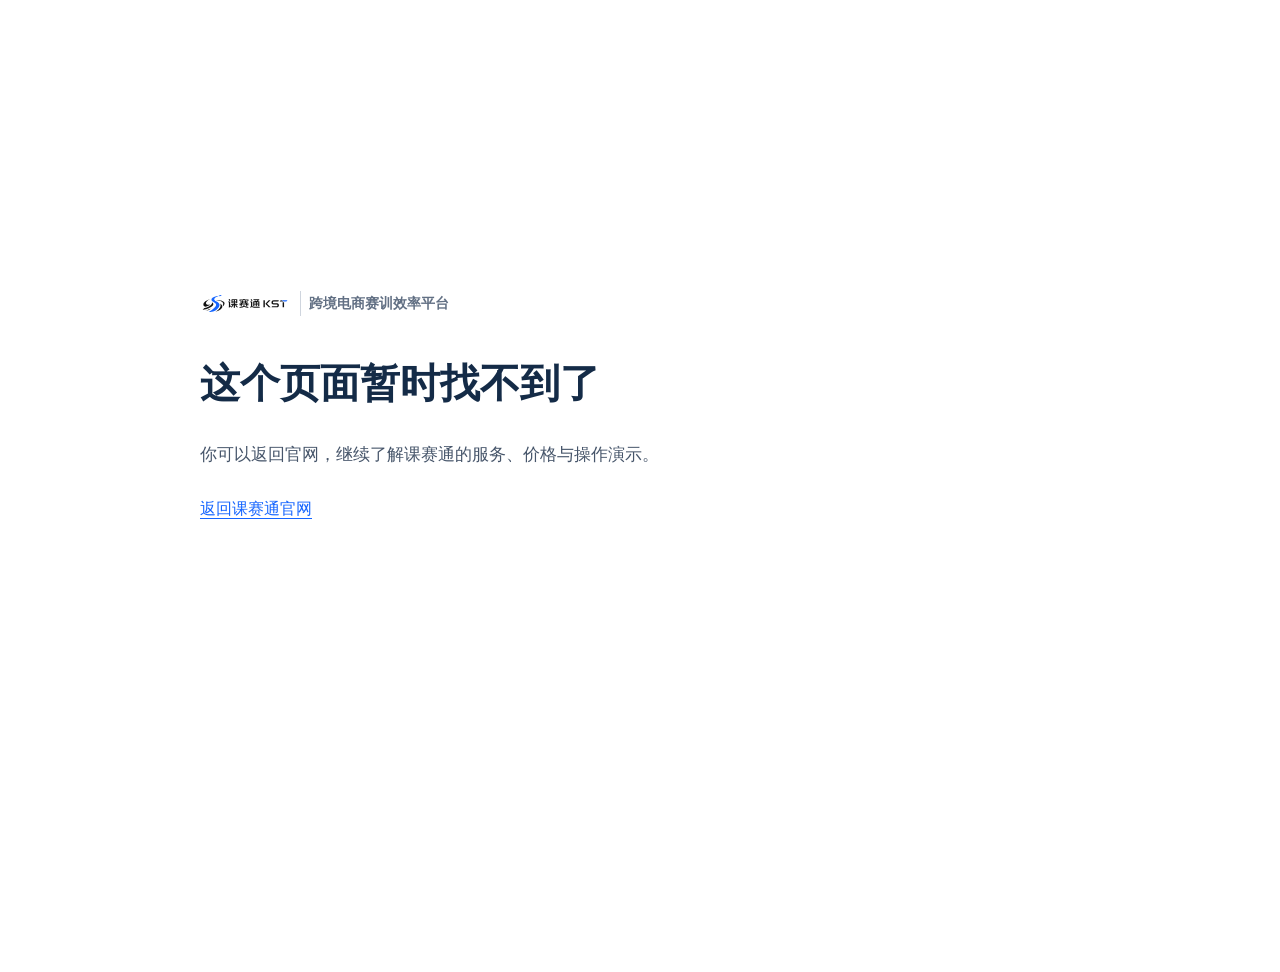
==== commit 53b73fd6: "Refine marketing visual polish, motion and WebP certificates (310f80b1a4b4)" ====
--- a/competition/index.html
+++ b/competition/index.html
@@ -14,8 +14,8 @@
     <link rel="icon" type="image/png" sizes="32x32" href="/favicon-32x32.png">
     <link rel="apple-touch-icon" sizes="180x180" href="/apple-touch-icon.png">
     
-    <script type="module" crossorigin src="/assets/index-xzP6p68b.js"></script>
-    <link rel="stylesheet" crossorigin href="/assets/index-C3j_Xdys.css">
+    <script type="module" crossorigin src="/assets/index-DgLyWKN_.js"></script>
+    <link rel="stylesheet" crossorigin href="/assets/index-DwbDju37.css">
   
     
     
--- a/assets/index-DwbDju37.css
+++ b/assets/index-DwbDju37.css
@@ -0,0 +1 @@
+.kst-brand-lockup[data-v-1f9f09d9]{min-width:0;color:var(--color-text);display:inline-flex}.kst-brand-lockup.is-horizontal[data-v-1f9f09d9]{align-items:center;gap:10px}.kst-brand-lockup.is-stacked[data-v-1f9f09d9]{flex-direction:column;align-items:flex-start;gap:9px}.kst-lockup-logo[data-v-1f9f09d9]{-o-object-fit:contain;object-fit:contain;-o-object-position:left center;object-position:left center;pointer-events:none;-webkit-user-select:none;user-select:none;display:block}.is-horizontal .kst-lockup-logo[data-v-1f9f09d9]{flex-shrink:0;width:90px;height:32px}.is-stacked .kst-lockup-logo[data-v-1f9f09d9]{-o-object-position:left bottom;object-position:left bottom;width:min(100%,240px);height:auto;max-height:92px}.kst-lockup-subtitle[data-v-1f9f09d9]{min-width:0;color:var(--color-text-secondary);letter-spacing:.08em;white-space:nowrap;font-size:10px;font-weight:750;line-height:1.35}.is-horizontal .kst-lockup-subtitle[data-v-1f9f09d9]{border-left:1px solid var(--color-border-strong);letter-spacing:0;white-space:nowrap;padding-left:8px}.is-stacked .kst-lockup-subtitle[data-v-1f9f09d9]{color:#765d38;letter-spacing:.12em;font-size:12px}.kst-brand-lockup.is-inverse[data-v-1f9f09d9]{color:#fff}.kst-brand-lockup.is-inverse .kst-lockup-subtitle[data-v-1f9f09d9]{color:#ffffffb3}.kst-brand-lockup.is-inverse.is-horizontal .kst-lockup-subtitle[data-v-1f9f09d9]{border-left-color:#ffffff3d}.kst-brand-lockup.is-inverse.is-horizontal .kst-lockup-logo[data-v-1f9f09d9]{filter:brightness(0)invert()}.consultation-dialog[data-v-c482b5dd]{overscroll-behavior:contain;width:min(520px,100vw - 32px);max-width:calc(100vw - 32px);max-height:calc(100dvh - 32px);color:var(--m-ink,#142b47);border:1px solid var(--m-border,#e2e7ef);box-shadow:var(--m-shadow-lg,0 24px 80px #13274b33);background:#fff;border-radius:18px;margin:auto;padding:0;font-family:inherit;overflow-y:auto}.consultation-dialog[data-v-c482b5dd]::backdrop{-webkit-backdrop-filter:blur(4px);backdrop-filter:blur(4px);background:#0f1d3373}.consultation-dialog[open][data-v-c482b5dd]{animation:consultation-enter-c482b5dd .22s var(--m-spring,cubic-bezier(.22, 1, .36, 1))}.consultation-intro[data-v-c482b5dd]{border-bottom:1px solid var(--m-border,#e2e7ef);background:linear-gradient(180deg, var(--m-blue-soft,#eff4ff) 0%, #f6f9ff 100%);padding:4px 28px 20px}.consultation-body[data-v-c482b5dd]{padding:24px 28px 18px}.consultation-header[data-v-c482b5dd]{z-index:2;-webkit-backdrop-filter:blur(8px);backdrop-filter:blur(8px);background:#eff4fff0;justify-content:space-between;align-items:center;gap:12px;padding:10px 28px 6px;display:flex;position:sticky;top:0}.consultation-header p[data-v-c482b5dd]{color:var(--m-blue-hover,#164ac4);font-size:var(--m-control);font-weight:600;line-height:var(--m-line-body);align-items:center;gap:8px;margin:0;display:flex}.consultation-header p svg[data-v-c482b5dd]{flex-shrink:0}.close-button[data-v-c482b5dd]{width:44px;height:44px;color:var(--m-text,#43556c);cursor:pointer;transition:background var(--m-duration,.18s) ease, border-color var(--m-duration,.18s) ease;background:#ffffffd1;border:1px solid #c8d3e3a6;border-radius:10px;flex-shrink:0;place-items:center;padding:0;display:grid}.consultation-title-row[data-v-c482b5dd]{flex-wrap:wrap;justify-content:space-between;align-items:center;gap:12px;margin-top:0;display:flex}.consultation-dialog h2[data-v-c482b5dd]{min-width:0;font-size:var(--m-module);line-height:var(--m-line-heading);overflow-wrap:anywhere;margin:0}.consultation-lead[data-v-c482b5dd]{color:var(--m-text,#43556c);font-size:var(--m-body);line-height:var(--m-line-body);margin:8px 0 0}.service-boundary[data-v-c482b5dd]{color:var(--m-text,#43556c);font-size:var(--m-control);line-height:var(--m-line-body);margin:12px 0 0}.consultation-wechat[data-v-c482b5dd]{padding:0}.consultation-wechat label[data-v-c482b5dd]{color:var(--m-ink,#142b47);font-size:var(--m-control);font-weight:700;line-height:var(--m-line-control);margin-bottom:10px;display:block}.consultation-contact-actions[data-v-c482b5dd]{grid-template-columns:repeat(auto-fit,minmax(min(100%,12rem),1fr));align-items:stretch;gap:10px;display:grid}.consultation-wechat input[data-v-c482b5dd]{border:1px solid var(--m-border-strong,#c8d3e3);width:100%;min-width:0;min-height:48px;color:var(--m-ink,#142b47);background:var(--m-surface-subtle,#fafbfd);font:inherit;font-size:var(--m-control);font-weight:700;line-height:var(--m-line-control);transition:border-color var(--m-duration,.18s) ease, background var(--m-duration,.18s) ease;border-radius:8px;padding:8px 14px}.consultation-wechat input[data-v-c482b5dd]:hover{border-color:var(--m-blue,#245eea);background:#fff}.consultation-dialog button[data-v-c482b5dd]{font-family:inherit}.copy-button[data-v-c482b5dd]{color:#fff;background:linear-gradient(180deg, #2b66f0 0%, var(--m-blue,#245eea) 100%);width:100%;min-height:48px;box-shadow:var(--m-shadow-blue,0 4px 12px #245eea33);font-size:var(--m-control);font-weight:700;line-height:var(--m-line-control);cursor:pointer;transition:background var(--m-duration,.18s) ease, box-shadow var(--m-duration,.18s) ease, transform var(--m-duration,.18s) ease;border:0;border-radius:8px;justify-content:center;align-items:center;gap:8px;margin:0;padding:10px 16px;display:inline-flex}.copy-button svg[data-v-c482b5dd]{flex-shrink:0}.copy-button[data-v-c482b5dd]:disabled{cursor:wait;opacity:.7}.copy-feedback[data-v-c482b5dd]{min-height:3.4em;color:var(--m-text,#43556c);font-size:var(--m-control);line-height:var(--m-line-body);overflow-wrap:anywhere;margin:12px 0 0;display:grid}.copy-feedback>span[data-v-c482b5dd]{grid-area:1/1;min-width:0}.copy-feedback .feedback-space[data-v-c482b5dd]{visibility:hidden;font-size:var(--m-control)}.copy-feedback .is-result[data-v-c482b5dd]{font-size:var(--m-control);animation:.2s ease-out consultation-result-enter-c482b5dd}.consultation-preparation[data-v-c482b5dd]{border:1px solid var(--m-border,#e2e7ef);background:var(--m-surface,#f5f7fa);border-radius:12px;margin-top:16px;padding:16px 18px}.consultation-preparation h3[data-v-c482b5dd]{font-size:var(--m-control);line-height:var(--m-line-heading);margin:0;font-weight:650}.consultation-preparation p[data-v-c482b5dd]{color:var(--m-text,#43556c);font-size:var(--m-control);line-height:var(--m-line-body);overflow-wrap:anywhere;margin:6px 0 0}.consultation-preparation ul[data-v-c482b5dd]{color:var(--m-text,#43556c);font-size:var(--m-control);line-height:var(--m-line-control);margin:10px 0;padding:0;list-style:none}.consultation-preparation li+li[data-v-c482b5dd]{margin-top:4px}.consultation-preparation li[data-v-c482b5dd]{overflow-wrap:anywhere}.consultation-quote[data-v-c482b5dd]{white-space:nowrap;max-width:100%;color:var(--m-ink,#142b47);font-weight:600;display:inline-block}.copy-message[data-v-c482b5dd]{min-height:44px;color:var(--m-blue-hover,#164ac4);font-size:var(--m-control);font-weight:600;line-height:var(--m-line-control);text-align:left;text-underline-offset:4px;cursor:pointer;background:0 0;border:0;align-items:center;gap:8px;margin-top:8px;padding:6px 0;text-decoration:underline;display:inline-flex}.copy-message svg[data-v-c482b5dd]{flex-shrink:0}.copy-message[data-v-c482b5dd]:disabled{cursor:wait}.consultation-status-note[data-v-c482b5dd]{color:var(--m-muted,#627084);font-size:var(--m-control);line-height:var(--m-line-body);margin:12px 0 0}.message-fallback[data-v-c482b5dd]{box-sizing:border-box;resize:vertical;border:1px solid var(--m-border,#e2e7ef);width:100%;min-height:180px;color:var(--m-text,#43556c);font:inherit;font-size:var(--m-control);line-height:var(--m-line-body);background:#fff;border-radius:8px;margin-top:12px;padding:12px}.continue-button[data-v-c482b5dd]{width:100%;min-height:44px;color:var(--m-text,#43556c);font-size:var(--m-control);font-weight:500;line-height:var(--m-line-control);text-underline-offset:4px;cursor:pointer;transition:background var(--m-duration,.18s) ease, color var(--m-duration,.18s) ease;background:0 0;border:0;border-radius:8px;margin-top:12px;padding:10px 12px;text-decoration:underline;display:block}.consultation-dialog[data-v-c482b5dd] :is(button,input,textarea):focus-visible{outline:3px solid var(--m-blue,#245eea);outline-offset:3px}.consultation-body[data-v-c482b5dd] :is(button,input,textarea){scroll-margin-top:5rem}@media (hover:hover){.copy-button[data-v-c482b5dd]:hover:not(:disabled){background:var(--m-blue-hover,#164ac4);box-shadow:var(--m-shadow-blue-hover);transform:translateY(-1px)}.close-button[data-v-c482b5dd]:hover,.continue-button[data-v-c482b5dd]:hover{background:var(--m-blue-soft,#eff4ff);color:var(--m-ink,#142b47)}}@media (width<=600px){.consultation-header[data-v-c482b5dd]{padding-inline:20px}.consultation-intro[data-v-c482b5dd]{padding:4px 20px 16px}.consultation-body[data-v-c482b5dd]{padding:20px 20px 12px}.consultation-contact-actions[data-v-c482b5dd]{grid-template-columns:minmax(0,1fr)}}@keyframes consultation-enter-c482b5dd{0%{opacity:0;transform:translateY(6px)}to{opacity:1;transform:none}}@keyframes consultation-result-enter-c482b5dd{0%{opacity:0}to{opacity:1}}@media (prefers-reduced-motion:reduce){.consultation-dialog[open][data-v-c482b5dd],.consultation-dialog[data-v-c482b5dd] *,.copy-feedback .is-result[data-v-c482b5dd]{transition:none;animation:none}}.marketing-shell[data-v-c6c70cd1]{min-height:100vh;color:var(--m-ink);background:#fff}.marketing-skip-link[data-v-c6c70cd1]{top:8px;left:var(--m-gutter);z-index:100;color:#fff;background:var(--m-blue);min-height:44px;font-size:var(--m-control);font-weight:650;line-height:var(--m-line-control);border-radius:8px;padding:12px 18px;text-decoration:none;position:fixed;transform:translateY(calc(-100% - 12px))}.marketing-skip-link[data-v-c6c70cd1]:focus{transform:translateY(0)}.marketing-shell-nav[data-v-c6c70cd1]{z-index:20;-webkit-backdrop-filter:saturate(180%)blur(16px);backdrop-filter:saturate(180%)blur(16px);transition:box-shadow var(--m-duration) var(--m-ease), border-color var(--m-duration) var(--m-ease), background var(--m-duration) var(--m-ease);background:#ffffffeb;border-bottom:1px solid #dce3edbf;position:sticky;top:0}.marketing-shell-nav.is-scrolled[data-v-c6c70cd1]{border-bottom-color:var(--m-border);box-shadow:var(--m-shadow-xs);background:#fffffff5}.marketing-shell-inner[data-v-c6c70cd1]{width:min(var(--m-width), calc(100% - var(--m-gutter) * 2));flex-wrap:wrap;align-items:center;gap:10px 20px;min-height:76px;margin:0 auto;padding-block:10px;display:flex}.marketing-shell-brand[data-v-c6c70cd1]{flex:0 auto;align-items:center;min-width:0;max-width:100%;min-height:44px;text-decoration:none;display:inline-flex}.marketing-shell-brand[data-v-c6c70cd1] .kst-lockup-logo{width:118px;height:40px}.marketing-shell-brand[data-v-c6c70cd1] .kst-lockup-subtitle{color:var(--m-muted);font-size:var(--m-caption);font-weight:600}.marketing-shell-links[data-v-c6c70cd1]{flex-wrap:wrap;align-items:center;gap:4px;min-width:0;max-width:100%;margin-left:auto;display:flex}.marketing-shell-links a[data-v-c6c70cd1]{min-width:0;max-width:100%;min-height:44px;color:var(--m-text);font-size:var(--m-control);font-weight:600;line-height:var(--m-line-control);white-space:normal;transition:color var(--m-duration) var(--m-ease), background var(--m-duration) var(--m-ease);border-radius:9px;justify-content:center;align-items:center;padding:0 13px;text-decoration:none;display:inline-flex}.marketing-shell-links a.active[data-v-c6c70cd1]{color:var(--m-blue-hover);background:var(--m-blue-soft);font-weight:650}.marketing-shell-actions[data-v-c6c70cd1]{flex-wrap:wrap;flex:0 auto;justify-content:flex-end;align-items:center;gap:10px;min-width:0;max-width:100%;display:flex}.marketing-shell-experience[data-v-c6c70cd1],.marketing-shell-home[data-v-c6c70cd1]{min-width:0;max-width:100%;min-height:44px;color:var(--m-text);font-size:var(--m-control);font-weight:650;line-height:var(--m-line-control);white-space:normal;transition:color var(--m-duration) var(--m-ease), background var(--m-duration) var(--m-ease), border-color var(--m-duration) var(--m-ease), box-shadow var(--m-duration) var(--m-ease), transform var(--m-duration) var(--m-spring);background:0 0;border-radius:9px;justify-content:center;align-items:center;gap:7px;padding:0 14px;text-decoration:none;display:inline-flex}.marketing-shell-home[data-v-c6c70cd1]{border:1px solid var(--m-border);background:#fff}.marketing-shell-home svg[data-v-c6c70cd1],.marketing-shell-home-mobile svg[data-v-c6c70cd1]{flex:none}.marketing-shell-experience[data-v-c6c70cd1]{color:#fff;background:linear-gradient(180deg, #2b66f0 0%, var(--m-blue) 100%);box-shadow:var(--m-shadow-blue);padding-inline:16px;font-weight:700}.marketing-shell-experience svg[data-v-c6c70cd1]{flex-shrink:0}.marketing-shell-consultation[data-v-c6c70cd1]{cursor:pointer;border:0;font-family:inherit}.marketing-shell-support[data-v-c6c70cd1]{width:min(var(--m-width), calc(100% - var(--m-gutter) * 2));border-top:1px solid var(--m-border);margin:0 auto;padding:14px 0 28px}.marketing-shell-support button[data-v-c6c70cd1]{min-height:44px;color:var(--m-muted);font:inherit;font-size:var(--m-control);line-height:var(--m-line-control);text-underline-offset:4px;cursor:pointer;transition:color var(--m-duration) var(--m-ease);background:0 0;border:0;align-items:center;padding:8px 0;text-decoration:underline;display:inline-flex}.marketing-shell-support button[data-v-c6c70cd1]:focus-visible,.marketing-shell-experience[data-v-c6c70cd1]:focus-visible{outline:3px solid var(--m-blue);outline-offset:3px}.marketing-shell-links .marketing-shell-home-mobile[data-v-c6c70cd1]{display:none}.marketing-shell-consult-mobile[data-v-c6c70cd1]{border:1px solid var(--m-blue-border);min-height:48px;color:var(--m-blue-hover);background:var(--m-blue-soft);font:inherit;font-size:var(--m-control);font-weight:600;line-height:var(--m-line-control);text-align:left;cursor:pointer;border-radius:9px;align-items:center;gap:8px;padding:10px 14px;display:none}.marketing-shell-consult-mobile svg[data-v-c6c70cd1]{flex-shrink:0}.marketing-shell-consult-mobile[data-v-c6c70cd1]:focus-visible{outline:3px solid var(--m-blue);outline-offset:3px}.marketing-shell-toggle[data-v-c6c70cd1]{width:44px;height:44px;color:var(--m-ink);cursor:pointer;transition:background var(--m-duration);background:0 0;border:0;border-radius:8px;flex:none;justify-content:center;align-items:center;padding:0;display:none}.marketing-shell-brand[data-v-c6c70cd1]:focus-visible,.marketing-shell-toggle[data-v-c6c70cd1]:focus-visible,.marketing-shell-links a[data-v-c6c70cd1]:focus-visible,.marketing-shell-home[data-v-c6c70cd1]:focus-visible{outline:3px solid var(--m-blue);outline-offset:3px;border-radius:6px}@media (hover:hover){.marketing-shell-experience[data-v-c6c70cd1]:hover{background:var(--m-blue-hover);box-shadow:var(--m-shadow-blue-hover);transform:translateY(-1px)}.marketing-shell-home[data-v-c6c70cd1]:hover{color:var(--m-blue-hover);border-color:var(--m-blue-border);background:var(--m-blue-soft)}.marketing-shell-links a[data-v-c6c70cd1]:hover{color:var(--m-blue-hover);background:var(--m-blue-soft)}.marketing-shell-support button[data-v-c6c70cd1]:hover{color:var(--m-blue-hover)}.marketing-shell-toggle[data-v-c6c70cd1]:hover{background:var(--m-surface)}}@media (width<=1100px){.marketing-shell-brand[data-v-c6c70cd1] .kst-lockup-subtitle{display:none}}@media (width<=960px){.marketing-shell-inner[data-v-c6c70cd1]{gap:12px;min-height:68px}.marketing-shell-brand[data-v-c6c70cd1] .kst-lockup-logo{width:106px;height:36px}.marketing-shell-actions[data-v-c6c70cd1]{gap:8px;margin-left:auto}.marketing-shell-links[data-v-c6c70cd1]{overscroll-behavior:contain;max-height:calc(100dvh - 100%);padding:12px var(--m-gutter) 20px;border-bottom:1px solid var(--m-border);background:#fff;flex-direction:column;align-items:stretch;gap:4px;margin:0;display:none;position:absolute;top:100%;left:0;right:0;overflow-y:auto;box-shadow:0 14px 28px #142b4714}.marketing-shell-links[data-v-c6c70cd1]>*{flex-shrink:0}.marketing-shell-links.is-open[data-v-c6c70cd1]{animation:marketing-menu-enter-c6c70cd1 var(--m-duration) var(--m-spring);display:flex}.marketing-shell-links a[data-v-c6c70cd1]{justify-content:flex-start;min-height:48px;padding:0 14px}.marketing-shell-links .marketing-shell-home-mobile[data-v-c6c70cd1],.marketing-shell-consult-mobile[data-v-c6c70cd1]{display:flex}.marketing-shell-home[data-v-c6c70cd1]{display:none}.marketing-shell-toggle[data-v-c6c70cd1]{display:inline-flex}}@media (width<=400px){.marketing-shell-inner[data-v-c6c70cd1]{gap:8px}.marketing-shell-brand[data-v-c6c70cd1] .kst-lockup-logo{width:96px}.marketing-shell-actions[data-v-c6c70cd1]{gap:4px}}@keyframes marketing-menu-enter-c6c70cd1{0%{opacity:0;transform:translateY(-6px)}to{opacity:1;transform:none}}@media (prefers-reduced-motion:reduce){.marketing-shell-links.is-open[data-v-c6c70cd1]{animation:none}.marketing-shell-nav[data-v-c6c70cd1],.marketing-shell-links a[data-v-c6c70cd1],.marketing-shell-toggle[data-v-c6c70cd1],.marketing-shell-experience[data-v-c6c70cd1],.marketing-shell-home[data-v-c6c70cd1]{transition:none;transform:none!important}}.landing-task-map[data-v-71bff7ab]{width:min(var(--m-width), calc(100% - var(--m-gutter) * 2));padding-block:var(--m-section);color:var(--m-ink);margin-inline:auto;scroll-margin-top:90px}.landing-task-map-heading[data-v-71bff7ab]{justify-content:space-between;align-items:flex-end;gap:40px;display:flex}.landing-task-map-heading>div[data-v-71bff7ab]{min-width:0}.landing-task-map-eyebrow[data-v-71bff7ab]{color:var(--m-blue);font-size:var(--m-caption);margin:0;font-weight:650;line-height:1.7}.landing-task-map h2[data-v-71bff7ab]{color:var(--m-ink);font-size:var(--m-h2);line-height:var(--m-line-heading);letter-spacing:0;text-wrap:balance;margin:16px 0 0}.landing-task-map-heading>p[data-v-71bff7ab]{max-width:290px;color:var(--m-text);font-size:var(--m-body);line-height:var(--m-line-body);margin:0}.landing-task-group[data-v-71bff7ab]{margin-top:44px}.landing-task-group+.landing-task-group[data-v-71bff7ab]{margin-top:32px}.landing-task-group-heading[data-v-71bff7ab]{align-items:baseline;gap:16px;margin-bottom:16px;display:flex}.landing-task-group-heading h3[data-v-71bff7ab]{color:var(--m-ink);font-size:var(--m-module);line-height:var(--m-line-heading);letter-spacing:0;margin:0}.landing-task-group-heading p[data-v-71bff7ab]{color:var(--m-muted);font-size:var(--m-control);line-height:var(--m-line-body);margin:0}.landing-task-grid[data-v-71bff7ab]{grid-template-columns:repeat(auto-fit,minmax(min(100%,300px),1fr));gap:24px;display:grid}.landing-task-card[data-v-71bff7ab]{border:1px solid var(--m-border);border-radius:var(--m-radius);min-width:0;color:inherit;background:linear-gradient(180deg, #fff 0%, var(--m-surface) 100%);box-shadow:var(--m-shadow-xs);transition:border-color var(--m-duration) var(--m-ease), background var(--m-duration) var(--m-ease), box-shadow .2s var(--m-ease), transform .2s var(--m-spring);grid-template-columns:44px minmax(0,1fr);align-items:flex-start;gap:12px;padding:24px;text-decoration:none;display:grid}@media (hover:hover){.landing-task-card[data-v-71bff7ab]:hover{border-color:var(--m-blue);background:var(--m-blue-soft);box-shadow:var(--m-shadow-sm);transform:translateY(-2px)}}.landing-task-card[data-v-71bff7ab]:active{background:var(--m-blue-soft)}.landing-task-card[data-v-71bff7ab]:focus-visible{outline:3px solid var(--m-blue);outline-offset:4px}.landing-task-card-icon[data-v-71bff7ab]{width:44px;height:44px;color:var(--m-blue);background:var(--m-blue-soft);border:1px solid #d2dfff;border-radius:10px;justify-content:center;justify-self:start;align-items:center;display:inline-flex}.landing-task-card-copy[data-v-71bff7ab]{min-width:0}.landing-task-card strong[data-v-71bff7ab],.landing-task-card small[data-v-71bff7ab],.landing-task-card em[data-v-71bff7ab]{display:block}.landing-task-card strong[data-v-71bff7ab]{color:var(--m-ink);font-size:var(--m-card);font-weight:650;line-height:1.55}.landing-task-card small[data-v-71bff7ab]{color:var(--m-text);font-size:var(--m-body);line-height:var(--m-line-body);margin-top:12px}.landing-task-card em[data-v-71bff7ab]{color:var(--m-muted);font-size:var(--m-body);font-style:normal;line-height:var(--m-line-body);margin-top:10px}.landing-task-card-action[data-v-71bff7ab]{min-height:44px;color:var(--m-blue);font-size:var(--m-control);grid-column:2;align-items:center;gap:8px;margin-top:4px;font-weight:650;line-height:1.5;display:inline-flex}.landing-task-card-action svg[data-v-71bff7ab]{transition:transform var(--m-duration) var(--m-ease);flex:none}@media (hover:hover){.landing-task-card:hover .landing-task-card-action svg[data-v-71bff7ab]{transform:translate(2px)}}@media (width<=1000px){.landing-task-map-heading[data-v-71bff7ab]{display:block}.landing-task-map-heading>p[data-v-71bff7ab]{max-width:560px;margin-top:20px}.landing-task-grid[data-v-71bff7ab]{grid-template-columns:repeat(2,minmax(0,1fr))}.landing-task-card[data-v-71bff7ab]:last-child:nth-child(odd){grid-column:1/-1}}@media (width<=620px){.landing-task-group[data-v-71bff7ab]{margin-top:28px}.landing-task-group+.landing-task-group[data-v-71bff7ab]{margin-top:24px}.landing-task-group-heading[data-v-71bff7ab]{display:block}.landing-task-group-heading p[data-v-71bff7ab]{margin-top:4px}.landing-task-map-heading>p[data-v-71bff7ab]{margin-top:14px}.landing-task-group-heading[data-v-71bff7ab]{margin-bottom:12px}.landing-task-grid[data-v-71bff7ab]{grid-template-columns:minmax(0,1fr);gap:14px}.landing-task-card[data-v-71bff7ab]{grid-template-columns:1fr;gap:12px;padding:20px}.landing-task-card[data-v-71bff7ab]:last-child:nth-child(odd){grid-column:auto}.landing-task-card-copy[data-v-71bff7ab]{grid-column:1/-1}.landing-task-card-action[data-v-71bff7ab]{grid-column:1/-1;gap:6px;margin-top:0}.landing-task-card small[data-v-71bff7ab],.landing-task-card em[data-v-71bff7ab]{margin-top:6px}}@media (prefers-reduced-motion:reduce){.landing-task-card[data-v-71bff7ab],.landing-task-card-action svg[data-v-71bff7ab]{transition:none}}.scenario-identity[data-v-f2bd0ead]{box-sizing:border-box;text-align:left;background:linear-gradient(145deg,#f3f7ff,#fff 75%);border:1px solid #dce5f6;border-radius:22px;width:100%;min-width:0;padding:32px}.scenario-identity[data-v-f2bd0ead] *,.scenario-identity[data-v-f2bd0ead] :before,.scenario-identity[data-v-f2bd0ead] :after{box-sizing:border-box}.scenario-identity-media[data-v-f2bd0ead]{border-radius:8px;flex:none;overflow:hidden}.scenario-identity-media img[data-v-f2bd0ead]{width:100%;height:auto;display:block}.scenario-identity-course[data-v-f2bd0ead]{aspect-ratio:1;width:60px}.scenario-identity-competition[data-v-f2bd0ead]{aspect-ratio:960/704;width:132px}.scenario-identity-copy[data-v-f2bd0ead]{min-width:0}.scenario-identity-copy span[data-v-f2bd0ead],.scenario-identity-copy strong[data-v-f2bd0ead],.scenario-identity-copy small[data-v-f2bd0ead]{display:block}.scenario-identity-copy span[data-v-f2bd0ead]{color:var(--m-muted);font-size:var(--m-caption);line-height:var(--m-line-body)}.scenario-identity-copy strong[data-v-f2bd0ead]{color:var(--m-ink);font-size:var(--m-task);line-height:var(--m-line-heading);text-wrap:pretty;margin-top:6px}.scenario-identity-copy small[data-v-f2bd0ead]{color:var(--m-text);font-size:var(--m-body);line-height:var(--m-line-body);margin-top:4px}.identity-platform[data-v-f2bd0ead]{align-items:center;gap:16px;display:flex}.identity-headline[data-v-f2bd0ead]{color:var(--m-ink);font-size:var(--m-h2);font-weight:750;line-height:var(--m-line-heading);letter-spacing:0;margin:30px 0 0}.identity-headline em[data-v-f2bd0ead]{color:var(--m-blue);font-style:normal}.identity-caption[data-v-f2bd0ead]{color:var(--m-text);font-size:var(--m-body);line-height:var(--m-line-body);margin:12px 0 0}.identity-tasks[data-v-f2bd0ead]{border-top:1px solid #dce5f6;grid-template-columns:repeat(2,minmax(0,1fr));gap:16px 24px;margin:28px 0 0;padding:24px 0 0;list-style:none;display:grid}.identity-tasks li[data-v-f2bd0ead]{color:var(--m-ink);font-size:var(--m-body);line-height:var(--m-line-body);align-items:center;gap:10px;display:flex}.identity-tasks svg[data-v-f2bd0ead],.identity-event-topics svg[data-v-f2bd0ead]{color:var(--m-blue);flex-shrink:0}.identity-event-heading strong[data-v-f2bd0ead]{max-width:320px}.identity-event-topics[data-v-f2bd0ead]{flex-wrap:wrap;gap:12px 18px;margin-top:20px;display:flex}.identity-event-topics>span[data-v-f2bd0ead]{color:var(--m-text);font-size:var(--m-body);line-height:var(--m-line-body);align-items:center;gap:7px;display:inline-flex}.identity-source[data-v-f2bd0ead]{min-height:44px;color:var(--m-blue);border-top:1px solid #dce5f6;align-items:center;gap:20px;margin-top:28px;padding-top:24px;text-decoration:none;display:flex}.identity-source>div[data-v-f2bd0ead]:last-child{min-width:0}.identity-source span[data-v-f2bd0ead]{color:var(--m-muted);font-size:var(--m-caption);line-height:var(--m-line-body);display:block}.identity-source strong[data-v-f2bd0ead]{min-height:44px;font-size:var(--m-control);font-weight:650;line-height:var(--m-line-control);align-items:center;gap:6px;margin-top:8px;display:inline-flex}.identity-source strong svg[data-v-f2bd0ead]{flex:none}.identity-source:hover strong[data-v-f2bd0ead]{text-underline-offset:5px;text-decoration:underline}.identity-source[data-v-f2bd0ead]:focus-visible{outline:3px solid var(--m-blue);outline-offset:6px;border-radius:8px}.scenario-identity.compact[data-v-f2bd0ead]{background:0 0;border:0;border-radius:0;align-items:center;gap:16px;padding:0;display:flex}.compact .scenario-identity-course[data-v-f2bd0ead]{width:60px}.compact .scenario-identity-competition[data-v-f2bd0ead]{width:164px}.compact .scenario-identity-copy strong[data-v-f2bd0ead]{margin-top:4px}@media (width<=480px){.scenario-identity[data-v-f2bd0ead]{border-radius:18px;padding:24px}.identity-platform[data-v-f2bd0ead]{gap:14px}.identity-headline[data-v-f2bd0ead]{margin-top:22px}.identity-tasks[data-v-f2bd0ead]{gap:14px 16px;margin-top:20px;padding-top:20px}.identity-source[data-v-f2bd0ead]{gap:14px;margin-top:22px;padding-top:20px}.scenario-identity-competition[data-v-f2bd0ead]{width:120px}.scenario-identity.compact[data-v-f2bd0ead]{gap:12px}.compact .scenario-identity-course[data-v-f2bd0ead]{width:60px}.compact .scenario-identity-competition[data-v-f2bd0ead]{width:142px}}.metric-comparison[data-v-601480bd]{--metric-result-size:clamp(2.75rem, 4.2vw, 3.625rem);--metric-change-size:2rem;background:linear-gradient(180deg, var(--m-blue-soft,#eff4ff) 0%, #f5f8ff 100%);color:var(--m-ink,#142b47);border:1px solid #c4d5f5a6;border-radius:18px;margin-top:52px;padding:36px 32px}.metric-comparison-heading[data-v-601480bd]{justify-content:space-between;align-items:flex-start;gap:24px;display:flex}.metric-eyebrow[data-v-601480bd]{color:var(--m-blue,#245eea);font-size:var(--m-caption);margin:0;font-weight:750}.metric-comparison h2[data-v-601480bd]{font-size:var(--m-h2);line-height:var(--m-line-heading);letter-spacing:0;text-wrap:balance;margin:10px 0 0}.metric-comparison-heading p[data-v-601480bd]:not(.metric-eyebrow){max-width:620px;color:var(--m-ink,#142b47);font-size:var(--m-body);line-height:var(--m-line-body);margin:12px 0 0}.metric-badge[data-v-601480bd]{color:var(--m-muted,#627084);font-size:var(--m-caption);background:#fff;border:1px solid #c4d5f5bf;border-radius:99px;flex-shrink:0;padding:8px 12px}.metric-grid[data-v-601480bd]{grid-template-columns:repeat(3,minmax(0,1fr));gap:16px;margin-top:28px;display:grid}.metric-card[data-v-601480bd]{min-width:0;box-shadow:var(--m-shadow-xs);transition:transform .2s var(--m-spring), box-shadow .2s var(--m-ease), border-color .2s var(--m-ease);background:#fff;border:1px solid #dce3edbf;border-radius:14px;padding:24px 20px;container:marketing-metric/inline-size}@media (hover:hover){.metric-card[data-v-601480bd]:hover{border-color:var(--m-blue-border,#c4d5f5);box-shadow:var(--m-shadow-sm);transform:translateY(-2px)}}.metric-card-head[data-v-601480bd]{color:var(--m-ink,#142b47);font-size:var(--m-card);line-height:var(--m-line-heading);flex-wrap:wrap;justify-content:space-between;align-items:baseline;gap:12px;display:flex}.metric-card-head span[data-v-601480bd]{color:var(--m-muted,#627084);font-size:var(--m-caption);font-weight:500}.metric-value-row[data-v-601480bd]{grid-template-columns:minmax(0,1fr) auto minmax(0,1fr);align-items:end;gap:8px;margin-top:20px;display:grid}.metric-value-row small[data-v-601480bd]{color:var(--m-ink,#142b47);font-size:var(--m-control);line-height:var(--m-line-control);display:block}.metric-value-row b[data-v-601480bd]{color:var(--m-ink,#142b47);font-size:var(--metric-result-size);font-variant-numeric:tabular-nums;letter-spacing:-.035em;flex-wrap:wrap;align-items:baseline;gap:3px;margin-top:6px;font-weight:750;line-height:1.05;display:flex}.metric-value-row b span[data-v-601480bd]{font-size:var(--m-control);letter-spacing:0;font-weight:600}.metric-before b[data-v-601480bd]{color:var(--m-muted,#627084);font-size:calc(var(--metric-result-size) * .85);font-weight:600}.metric-after b[data-v-601480bd]{color:var(--m-blue,#245eea)}.metric-value-row .metric-awaiting[data-v-601480bd]{font-size:var(--m-module);letter-spacing:0}.metric-arrow[data-v-601480bd]{color:var(--m-muted,#627084);padding-bottom:13px;font-size:1.4375rem}.metric-bars[data-v-601480bd]{gap:9px;margin-top:22px;display:grid}.metric-bar-row[data-v-601480bd]{color:var(--m-ink,#142b47);font-size:var(--m-control);line-height:var(--m-line-control);grid-template-columns:6em minmax(0,1fr);align-items:center;gap:8px;display:grid}.metric-bar-row i[data-v-601480bd]{background:var(--m-surface,#f5f7fa);border-radius:99px;height:8px;display:block;overflow:hidden}.metric-bar-row em[data-v-601480bd]{background:var(--m-data-before,#66758a);transform-origin:0;border-radius:99px;height:100%;display:block}.metric-bar-row-after em[data-v-601480bd]{background:var(--m-blue,#245eea)}.metric-bars-animate .metric-bar-row em[data-v-601480bd]{animation:1.4s cubic-bezier(.2,.7,.2,1) both metric-bar-enter-601480bd}.metric-bars-animate .metric-bar-row-after em[data-v-601480bd]{animation-delay:.18s}.metric-saving[data-v-601480bd]{color:var(--m-orange,#a65316);font-size:var(--m-control);align-items:baseline;gap:6px;margin-top:22px;font-weight:650;display:flex}.metric-saving strong[data-v-601480bd]{font-size:var(--metric-change-size);font-variant-numeric:tabular-nums;font-weight:750;line-height:1}.metric-delta[data-v-601480bd]{color:var(--m-orange,#a65316);font-size:var(--m-caption);margin:14px 0 0}.metric-pending[data-v-601480bd]{color:var(--m-muted,#627084)}.metric-provenance[data-v-601480bd]{margin-top:20px}.metric-source[data-v-601480bd]{color:var(--m-muted,#627084);font-size:var(--m-caption);line-height:var(--m-line-body);margin:0}.metric-source-details[data-v-601480bd]{color:var(--m-ink,#142b47);font-size:var(--m-control);line-height:var(--m-line-control);margin-top:12px}.metric-source-details summary[data-v-601480bd]{box-sizing:border-box;cursor:pointer;width:fit-content;min-height:44px;padding-block:10px}.metric-source-details summary[data-v-601480bd]:focus-visible{outline:3px solid var(--m-blue,#245eea);outline-offset:4px}.metric-source-details .metric-source[data-v-601480bd]{margin-top:8px}@container marketing-metric (width<=12rem){.metric-value-row[data-v-601480bd]{grid-template-columns:minmax(0,1fr);align-items:start;gap:12px}.metric-value-row .metric-arrow[data-v-601480bd]{justify-self:start;padding:0;transform:rotate(90deg)}.metric-card .metric-bars[data-v-601480bd],.metric-card .metric-saving[data-v-601480bd]{grid-area:auto/1/auto/-1}.metric-card .metric-saving[data-v-601480bd]{flex-wrap:wrap}.metric-card .metric-saving>span[data-v-601480bd]{white-space:nowrap}}@keyframes metric-bar-enter-601480bd{0%{transform:scaleX(0)}to{transform:scaleX(1)}}@media (width<=900px){.metric-comparison[data-v-601480bd]{padding:28px 24px}.metric-grid[data-v-601480bd]{grid-template-columns:minmax(0,1fr);gap:12px}.metric-card[data-v-601480bd]{-moz-column-gap:20px;grid-template-columns:minmax(0,1fr) auto;column-gap:20px;padding:20px 24px;display:grid}.metric-card-head[data-v-601480bd],.metric-value-row[data-v-601480bd],.metric-delta[data-v-601480bd]{grid-column:1/-1}.metric-value-row[data-v-601480bd]{gap:20px;margin-top:12px}.metric-comparison[data-v-601480bd]{--metric-result-size:3.25rem}.metric-bars[data-v-601480bd]{grid-column:1;align-self:center;margin-top:16px}.metric-saving[data-v-601480bd]{grid-area:3/2;align-self:center;margin-top:16px}}@media (width<=600px){.metric-comparison[data-v-601480bd]{--metric-result-size:2.75rem;--metric-change-size:1.75rem;margin-top:32px;padding:22px 18px}.metric-comparison-heading[data-v-601480bd]{display:block}.metric-badge[data-v-601480bd]{margin-top:12px;display:inline-block}.metric-grid[data-v-601480bd]{margin-top:18px}.metric-card[data-v-601480bd]{-moz-column-gap:16px;column-gap:16px;padding:16px}.metric-card-head[data-v-601480bd]{gap:8px}.metric-card-head span[data-v-601480bd]{flex-shrink:0}.metric-value-row[data-v-601480bd]{gap:12px}.metric-arrow[data-v-601480bd]{padding-bottom:10px;font-size:1.3125rem}.metric-bars[data-v-601480bd],.metric-saving[data-v-601480bd]{margin-top:14px}.metric-bar-row[data-v-601480bd]{grid-template-columns:minmax(0,1fr)}.metric-bar-row>span[data-v-601480bd]{display:none}.metric-saving[data-v-601480bd]{gap:4px}.metric-provenance[data-v-601480bd]{margin-top:16px}}@media (prefers-reduced-motion:reduce){.metric-bars-animate .metric-bar-row em[data-v-601480bd]{animation:none}}.certificate-viewer[data-v-403af987]{width:min(1080px,100vw - 32px);max-width:none;height:min(900px,100dvh - 32px);max-height:none;color:var(--m-ink,#142b47);background:#fff;border:1px solid #ffffff2e;border-radius:18px;margin:auto;padding:0;overflow:hidden;box-shadow:0 28px 100px #07152fa6}.certificate-viewer[data-v-403af987]::backdrop{-webkit-backdrop-filter:blur(5px);backdrop-filter:blur(5px);background:#08172dc7}.certificate-viewer[open][data-v-403af987]{animation:certificate-enter-403af987 .22s var(--m-spring,cubic-bezier(.22, 1, .36, 1))}.certificate-viewer-content[data-v-403af987]{grid-template-rows:auto auto minmax(0,1fr) auto;height:100%;min-height:0;display:grid}.certificate-viewer-heading[data-v-403af987]{align-items:center;gap:20px;padding:16px 20px 10px;display:flex}.certificate-viewer-heading h2[data-v-403af987]{min-width:0;font-size:1.25rem;line-height:var(--m-line-heading);margin:0;font-weight:650}.certificate-viewer button[data-v-403af987]{border:1px solid var(--m-border,#dce3ed);min-width:44px;min-height:44px;color:var(--m-ink,#142b47);cursor:pointer;font:inherit;font-size:var(--m-control);line-height:var(--m-line-control);background:#fff;border-radius:8px;flex:none;justify-content:center;align-items:center;transition:background .18s;display:inline-flex}.certificate-viewer button[data-v-403af987]:hover:not(:disabled){background:var(--m-blue-soft,#eff4ff)}.certificate-viewer button[data-v-403af987]:disabled{color:#9ba5b3;cursor:default}.certificate-viewer .certificate-close[data-v-403af987]{border:0;margin-left:auto}.certificate-viewer button[data-v-403af987]:focus-visible,.certificate-image-viewport[data-v-403af987]:focus-visible{outline:3px solid var(--m-blue,#245eea);outline-offset:-3px}.certificate-toolbar[data-v-403af987]{flex-wrap:wrap;justify-content:space-between;align-items:center;gap:10px 16px;padding:0 20px 14px;display:flex}.certificate-zoom-controls[data-v-403af987]{flex-wrap:wrap;align-items:center;gap:8px;min-width:0;max-width:100%;display:flex}.certificate-zoom-controls output[data-v-403af987]{text-align:center;min-width:48px;font-size:var(--m-control);font-variant-numeric:tabular-nums}.certificate-toolbar>span[data-v-403af987]{min-width:0;max-width:100%;color:var(--m-muted,#627084);font-size:var(--m-control);line-height:var(--m-line-body);overflow-wrap:anywhere}.certificate-viewer .certificate-fit[data-v-403af987]{gap:7px;padding-inline:12px}.certificate-image-viewport[data-v-403af987]{overscroll-behavior:contain;touch-action:pan-x pan-y pinch-zoom;background:#eef1f5;min-width:0;min-height:0;margin-inline:20px;overflow:auto}.certificate-image-canvas[data-v-403af987]{min-width:100%;min-height:100%;padding:16px}.certificate-image-canvas img[data-v-403af987]{-o-object-fit:contain;object-fit:contain;filter:drop-shadow(0 10px 28px #0f1d3329);-webkit-user-select:none;user-select:none;width:100%;height:100%;display:block}.certificate-viewer-note[data-v-403af987]{color:var(--m-muted,#627084);font-size:var(--m-caption);line-height:var(--m-line-body);margin:0;padding:12px 20px}@media (width<=600px){.certificate-viewer[data-v-403af987]{border-radius:12px;width:calc(100vw - 16px);height:calc(100dvh - 16px)}.certificate-viewer-heading[data-v-403af987]{align-items:flex-start;gap:8px;padding:12px 12px 8px}.certificate-viewer-heading h2[data-v-403af987]{align-self:center;font-size:1.125rem}.certificate-toolbar[data-v-403af987]{gap:8px;padding:0 12px 10px}.certificate-toolbar>span[data-v-403af987]{flex-basis:100%}.certificate-image-viewport[data-v-403af987]{margin-inline:12px}.certificate-image-canvas[data-v-403af987]{padding:8px}.certificate-viewer-note[data-v-403af987]{padding:10px 12px}}@keyframes certificate-enter-403af987{0%{opacity:0;transform:translateY(6px)}to{opacity:1;transform:none}}@media (prefers-reduced-motion:reduce){.certificate-viewer button[data-v-403af987]{transition:none}.certificate-viewer[open][data-v-403af987]{animation:none}}.case-results[data-v-1f414687]{--award-navy:#142b47;--award-gold:#f3d397;--award-muted:#bfd0e5;--case-result-size:clamp(3.5rem, 5.6vw, 4.75rem);--case-change-size:2rem;padding-block:var(--m-section);color:var(--m-ink)}.case-eyebrow[data-v-1f414687]{color:var(--m-blue);font-size:var(--m-caption);margin:0;font-weight:700}.case-heading h2[data-v-1f414687]{font-size:var(--m-h2);line-height:var(--m-line-heading);text-wrap:balance;margin:14px 0 0}.case-intro[data-v-1f414687]{max-width:760px;color:var(--m-text);font-size:var(--m-body);line-height:var(--m-line-body);margin:16px 0 0}.case-grid[data-v-1f414687]{grid-template-columns:repeat(2,minmax(0,1fr));gap:24px;margin-top:32px;display:grid}.case-grid.single-case[data-v-1f414687]{grid-template-columns:1fr}.case-card[data-v-1f414687]{background:linear-gradient(180deg, #f8fafd 0%, var(--m-surface) 100%);min-width:0;box-shadow:var(--m-shadow-xs);border:1px solid #dce3edd9;border-radius:18px;flex-direction:column;padding:32px;display:flex;container:marketing-case/inline-size}.case-card-heading[data-v-1f414687]{justify-content:space-between;align-items:center;gap:16px;display:flex}.case-card-heading h3[data-v-1f414687]{font-size:var(--m-card);line-height:var(--m-line-heading);margin:0}.case-value-row[data-v-1f414687]{grid-template-columns:minmax(0,1fr) auto minmax(0,1.15fr);align-items:end;gap:14px;margin-top:34px;display:grid}.case-value-row p[data-v-1f414687]{color:var(--m-text);font-size:var(--m-control);line-height:var(--m-line-body);margin:0 0 12px}.case-value-row strong[data-v-1f414687]{color:var(--m-ink);font-size:var(--case-result-size);font-variant-numeric:tabular-nums;flex-wrap:wrap;align-items:baseline;gap:6px;font-weight:750;line-height:1.05;display:flex}.case-value-row strong span[data-v-1f414687]{font-size:var(--m-task);font-weight:600}.case-value-row .case-before strong[data-v-1f414687]{color:var(--m-muted);font-size:calc(var(--case-result-size) * .85);font-weight:600}.case-after strong[data-v-1f414687]{color:var(--m-blue)}.case-arrow[data-v-1f414687]{color:var(--m-muted);margin-bottom:20px}.case-score-bars[data-v-1f414687]{gap:11px;margin-top:28px;display:grid}.case-score-bars>div[data-v-1f414687]{color:var(--m-text);font-size:var(--m-control);grid-template-columns:4em minmax(0,1fr);align-items:center;gap:12px;display:grid}.case-score-bars i[data-v-1f414687]{background:#e2e7ef;border-radius:99px;height:10px;display:block;overflow:hidden}.case-score-bars em[data-v-1f414687]{background:var(--m-data-before,#66758a);transform-origin:0;border-radius:99px;height:100%;display:block}.case-score-bars>div:last-child em[data-v-1f414687]{background:var(--m-blue)}.case-score-bars.case-bars-animate em[data-v-1f414687]{animation:1.4s cubic-bezier(.2,.7,.2,1) both case-bar-enter-1f414687}.case-score-bars.case-bars-animate>div:last-child em[data-v-1f414687]{animation-delay:.18s}.case-difference[data-v-1f414687]{color:var(--m-text);font-size:var(--m-caption);flex-wrap:wrap;align-items:baseline;gap:14px;margin:26px 0 0;display:flex}.case-difference strong[data-v-1f414687]{color:var(--m-orange);font-size:var(--case-change-size);font-weight:750;line-height:1.2}.case-difference strong span[data-v-1f414687]{font-size:var(--m-control);margin-left:6px}.case-competition[data-v-1f414687]{color:#fff;background:radial-gradient(circle at 86% 20%, #f3d39724, transparent 52%), radial-gradient(circle at 12% 90%, #245eea38, transparent 55%), linear-gradient(140deg, #10243d 0%, var(--award-navy) 100%);border:1px solid #f3d39733;grid-template-columns:minmax(0,1fr) 120px;align-items:center;gap:24px;display:grid;box-shadow:0 12px 32px #10243d2e}.award-copy[data-v-1f414687]{min-width:0}.award-eyebrow[data-v-1f414687]{color:var(--award-muted);font-size:var(--m-caption);line-height:var(--m-line-body);align-items:flex-start;gap:9px;display:flex}.award-eyebrow svg[data-v-1f414687]{color:var(--award-gold);flex:none;margin-top:2px}.case-award[data-v-1f414687]{margin:24px 0 0;font-weight:650}.case-award>span[data-v-1f414687]{color:var(--award-gold);font-size:var(--m-task);line-height:var(--m-line-heading);display:block}.case-award strong[data-v-1f414687]{color:var(--award-gold);white-space:normal;overflow-wrap:anywhere;letter-spacing:.02em;margin-top:3px;font-size:3.25rem;font-weight:750;line-height:1.18;display:block}.award-baseline[data-v-1f414687]{color:var(--award-muted);font-size:var(--m-caption);line-height:var(--m-line-body);flex-wrap:wrap;align-items:baseline;gap:6px 10px;margin-top:22px;display:flex}.award-baseline strong[data-v-1f414687]{color:var(--award-muted);font-variant-numeric:tabular-nums;font-size:1.5625rem;font-weight:600}.award-baseline strong span[data-v-1f414687]{font-size:var(--m-caption);margin-left:3px}.award-baseline>span[data-v-1f414687]:last-child{font-size:var(--m-caption);flex-basis:100%}.award-story[data-v-1f414687]{color:#e0e8f2;font-size:var(--m-body);line-height:var(--m-line-body);margin:16px 0 0}.award-source[data-v-1f414687]{color:var(--award-muted);font-size:var(--m-caption);line-height:var(--m-line-body);margin-top:18px;display:block}.award-document[data-v-1f414687]{min-width:0;min-height:44px;color:var(--award-gold);cursor:pointer;font:inherit;text-align:center;background:0 0;border:0;flex-direction:column;align-items:stretch;padding:0;transition:transform .18s;display:flex}.award-thumbnail[data-v-1f414687]{background:linear-gradient(135deg,#ffffff1a,#ffffff0a);border:1px solid #f3d39747;border-radius:8px;min-height:120px;padding:5px;display:block;position:relative;overflow:hidden;box-shadow:0 8px 20px #060f1e52}.award-thumbnail-placeholder[data-v-1f414687]{color:var(--award-muted);font-size:var(--m-caption);letter-spacing:.04em;place-items:center;transition:opacity .18s;display:grid;position:absolute;inset:0}.award-thumbnail img[data-v-1f414687]{z-index:1;-o-object-fit:contain;object-fit:contain;opacity:0;border-radius:4px;width:100%;height:auto;max-height:200px;transition:opacity .18s;display:block;position:relative}.award-thumbnail.is-loaded img[data-v-1f414687]{opacity:1}.award-thumbnail.is-loaded .award-thumbnail-placeholder[data-v-1f414687]{opacity:0}.award-document>span[data-v-1f414687]{min-height:44px;color:var(--award-gold);font-size:var(--m-control);line-height:var(--m-line-control);justify-content:center;align-items:center;gap:6px;margin-top:8px;display:inline-flex}.award-document>span svg[data-v-1f414687]{flex:none}.award-document[data-v-1f414687]:focus-visible,.qualification-link[data-v-1f414687]:focus-visible{outline:3px solid var(--award-gold);outline-offset:6px}.qualification-achievement[data-v-1f414687]{border-top:1px solid #ffffff26;max-width:440px;margin-top:20px;padding-top:16px}.qualification-achievement p[data-v-1f414687]{color:var(--award-muted);font-size:var(--m-body);line-height:var(--m-line-body);margin:0}.qualification-link[data-v-1f414687]{min-height:44px;color:var(--award-muted);font:inherit;font-size:var(--m-control);line-height:var(--m-line-control);cursor:pointer;text-align:left;background:0 0;border:0;align-items:center;gap:8px;margin:4px 0 0;padding:6px 0;display:inline-flex}.qualification-link svg[data-v-1f414687]{flex:none}.award-detail[data-v-1f414687]{grid-template-columns:minmax(0,1fr) minmax(260px,.85fr);gap:52px;padding:40px 44px}.award-detail .case-award[data-v-1f414687]{margin-top:26px}.award-detail .case-award>span[data-v-1f414687]{font-size:var(--m-card)}.award-detail .case-award strong[data-v-1f414687]{font-size:4.75rem}.award-detail .award-baseline[data-v-1f414687]{margin-top:26px}.award-detail .award-story[data-v-1f414687]{max-width:440px}.award-detail .award-document[data-v-1f414687]{background:#ffffff08;border:1px solid #ffffff24;border-radius:10px;padding:16px 16px 4px}.award-detail .award-thumbnail[data-v-1f414687]{min-height:260px}.award-detail .award-document img[data-v-1f414687]{max-height:360px}.case-competition.award-entered[data-v-1f414687]{animation:.5s cubic-bezier(.2,.7,.2,1) both award-arrive-1f414687}.case-note[data-v-1f414687]{color:var(--m-muted);font-size:var(--m-caption);line-height:var(--m-line-body);margin:20px 0 0}.case-results.is-compact[data-v-1f414687]{padding-block:64px 72px}.case-results.is-compact .case-grid[data-v-1f414687]{gap:18px;margin-top:26px}.case-results.is-compact .case-card[data-v-1f414687]{padding:28px}.case-results.is-compact .award-story[data-v-1f414687]{max-width:34rem}.case-next-link[data-v-1f414687]{min-height:44px;color:var(--m-blue);font-size:var(--m-control);font-weight:700;line-height:var(--m-line-control);align-items:center;gap:6px;margin-top:18px;text-decoration:none;display:inline-flex}.case-next-link svg[data-v-1f414687]{flex:none;transition:transform .18s}.single-case .case-value-row[data-v-1f414687]{max-width:700px}.single-case[data-v-1f414687]{--case-result-size:5.5rem}.single-case .case-score-bars[data-v-1f414687]{max-width:720px}@container marketing-case (width<=12rem){.case-value-row[data-v-1f414687]{grid-template-columns:minmax(0,1fr);align-items:start;gap:16px}.case-value-row .case-arrow[data-v-1f414687]{justify-self:start;margin:0;transform:rotate(90deg)}}@keyframes award-arrive-1f414687{0%{opacity:.7;transform:translateY(8px)}to{opacity:1;transform:translateY(0)}}@keyframes case-bar-enter-1f414687{0%{transform:scaleX(0)}to{transform:scaleX(1)}}@media (hover:hover){.award-document[data-v-1f414687]:hover{transform:translateY(-2px)}.qualification-link[data-v-1f414687]:hover{color:var(--award-gold)}.case-next-link:hover svg[data-v-1f414687]{transform:translate(3px)}}@media (width<=1100px){.case-competition[data-v-1f414687]:not(.award-detail){grid-template-columns:minmax(0,1fr);gap:20px}.case-competition:not(.award-detail) .award-document[data-v-1f414687]{flex-direction:row;align-items:center;gap:16px}.case-competition:not(.award-detail) .award-thumbnail[data-v-1f414687]{min-width:68px}.case-competition:not(.award-detail) .award-document img[data-v-1f414687]{width:68px;max-height:94px}.case-competition:not(.award-detail) .award-document>span[data-v-1f414687]{margin:0}.award-detail[data-v-1f414687]{gap:32px;padding:34px}}@media (width<=900px){.case-card[data-v-1f414687]{padding:26px 24px}.case-card-heading[data-v-1f414687]{flex-wrap:wrap;gap:8px}.case-value-row[data-v-1f414687]{gap:10px}.case-results[data-v-1f414687]{--case-result-size:3.625rem}.award-detail[data-v-1f414687]{grid-template-columns:minmax(0,1fr) minmax(220px,.8fr);gap:24px}.award-detail .case-award strong[data-v-1f414687]{font-size:4rem}}@media (width<=700px){.case-grid[data-v-1f414687]{grid-template-columns:1fr;gap:16px}.case-card-heading[data-v-1f414687]{flex-wrap:nowrap}.case-value-row[data-v-1f414687]{margin-top:28px}.case-competition[data-v-1f414687]:not(.award-detail){grid-template-columns:minmax(0,1fr) 100px;gap:20px}.case-competition:not(.award-detail) .award-document[data-v-1f414687]{flex-direction:column;gap:0}.case-competition:not(.award-detail) .award-thumbnail[data-v-1f414687]{min-height:120px}.case-competition:not(.award-detail) .award-document img[data-v-1f414687]{width:100%;max-height:170px}.case-competition:not(.award-detail) .award-document>span[data-v-1f414687]{margin-top:8px}.award-detail[data-v-1f414687]{grid-template-columns:minmax(0,1fr)}.award-detail .award-document[data-v-1f414687]{justify-self:center;width:min(100%,350px)}.award-detail .award-thumbnail[data-v-1f414687]{min-height:230px}.award-detail .award-document img[data-v-1f414687]{max-height:320px}}@media (width<=600px){.case-results[data-v-1f414687]{--case-change-size:1.75rem}.single-case[data-v-1f414687]{--case-result-size:3.625rem}.case-card-heading[data-v-1f414687]{flex-wrap:wrap}}@media (width<=480px){.case-grid[data-v-1f414687]{margin-top:26px}.case-card[data-v-1f414687]{padding:26px 22px}.case-value-row strong span[data-v-1f414687]{font-size:var(--m-control)}.case-arrow[data-v-1f414687]{width:22px;margin-bottom:14px}.case-difference[data-v-1f414687]{gap:12px}.case-competition[data-v-1f414687]:not(.award-detail){grid-template-columns:minmax(0,1fr);gap:20px}.case-competition:not(.award-detail) .award-document[data-v-1f414687]{flex-direction:row;gap:16px}.case-competition:not(.award-detail) .award-document img[data-v-1f414687]{width:64px;max-height:88px}.case-competition:not(.award-detail) .award-document>span[data-v-1f414687]{margin:0}.qualification-link[data-v-1f414687]{flex-wrap:wrap;gap:6px}.case-results.is-compact[data-v-1f414687]{padding-block:48px 56px}.case-results.is-compact .case-card[data-v-1f414687]{padding:24px 20px}}@media (prefers-reduced-motion:reduce){.case-competition.award-entered[data-v-1f414687],.case-score-bars.case-bars-animate em[data-v-1f414687]{animation:none}.award-document[data-v-1f414687],.award-thumbnail img[data-v-1f414687],.award-thumbnail-placeholder[data-v-1f414687]{transition:none}.award-document[data-v-1f414687]:hover{transform:none}}.marketing-score-support[data-v-47052688]{width:min(var(--m-width,1160px), calc(100% - var(--m-gutter,32px) * 2));box-sizing:border-box;margin:var(--m-section,88px) auto 0;color:var(--m-ink,#142b47)}.marketing-score-support.is-scenario[data-v-47052688]{width:100%}.score-support-heading[data-v-47052688]{max-width:820px}.score-support-eyebrow[data-v-47052688]{color:var(--m-blue,#245eea);font-size:var(--m-caption,.875rem);margin:0 0 12px;font-weight:700}.score-support-heading h2[data-v-47052688]{font-size:var(--m-h2,2.25rem);line-height:var(--m-line-heading,1.35);letter-spacing:0;text-wrap:balance;margin:0}.score-support-heading h2>span[data-v-47052688]{display:inline-block}.score-support-intro[data-v-47052688]{max-width:720px;color:var(--m-text,#46556a);font-size:var(--m-body,1.0625rem);line-height:var(--m-line-body,1.75);margin:16px 0 0}.score-support-comparison[data-v-47052688]{grid-template-columns:repeat(2,minmax(0,1fr));gap:48px;margin-top:32px;display:grid}.score-support-panel[data-v-47052688]{border-top:2px solid var(--m-border,#dce3ed);min-width:0;padding:24px 0 0}.score-support-assisted[data-v-47052688]{border-color:var(--m-blue,#245eea)}.score-support-panel-label[data-v-47052688]{color:var(--m-muted,#627084);font-size:var(--m-control,1rem);margin:0;font-weight:650}.score-support-assisted .score-support-panel-label[data-v-47052688]{color:var(--m-blue,#245eea)}.score-support-panel h3[data-v-47052688]{font-size:var(--m-card,1.375rem);font-weight:700;line-height:var(--m-line-heading,1.35);letter-spacing:0;text-wrap:balance;margin:12px 0 0}.score-support-manual h3[data-v-47052688]{color:var(--m-text,#46556a);font-weight:600}.score-support-steps[data-v-47052688]{gap:16px;margin:28px 0 0;padding:0;list-style:none;display:grid}.score-support-steps li[data-v-47052688]{min-height:40px;color:var(--m-text,#46556a);font-size:var(--m-body,1.0625rem);line-height:var(--m-line-body,1.75);align-items:center;gap:14px;display:flex}.score-support-step-number[data-v-47052688]{isolation:isolate;width:2.25rem;min-height:2.25rem;color:var(--m-text,#46556a);font-size:var(--m-task,1.125rem);font-variant-numeric:tabular-nums;flex:0 0 2.25rem;justify-content:center;align-items:center;font-weight:700;line-height:1;display:inline-flex;position:relative}.score-support-step-number[data-v-47052688]:before{z-index:-1;content:"";background:#eef0f3;border-radius:9px;position:absolute;inset:0}.score-support-assisted .score-support-step-number[data-v-47052688]{color:var(--m-blue,#245eea)}.score-support-assisted .score-support-step-number[data-v-47052688]:before{background:var(--m-blue-soft,#eff4ff)}.steps-revealed .score-support-step-number[data-v-47052688]:before{animation:.4s ease-out both score-step-tint-47052688}.steps-revealed li:nth-child(2) .score-support-step-number[data-v-47052688]:before{animation-delay:.3s}.steps-revealed li:nth-child(3) .score-support-step-number[data-v-47052688]:before{animation-delay:.6s}.score-support-assisted .score-support-steps li[data-v-47052688]:nth-child(2){color:var(--m-ink,#142b47);font-weight:750}.score-support-footer[data-v-47052688]{border-top:1px solid var(--m-border,#dce3ed);justify-content:space-between;align-items:center;gap:28px;margin-top:28px;padding-top:20px;display:flex}.score-support-footer p[data-v-47052688]{font-size:var(--m-body,1.0625rem);font-weight:650;line-height:var(--m-line-body,1.75);margin:0}.score-support-footer a[data-v-47052688]{min-height:44px;color:var(--m-blue,#245eea);font-size:var(--m-control,1rem);font-weight:650;line-height:var(--m-line-control,1.5);transition:color var(--m-duration,.18s);flex:0 auto;justify-content:center;align-items:center;gap:10px;text-decoration:none;display:inline-flex}.score-support-footer a svg[data-v-47052688]{flex:none}.score-support-footer a[data-v-47052688]:hover{color:var(--m-blue-hover,#164ac4)}.score-support-footer a[data-v-47052688]:focus-visible{outline:3px solid var(--m-blue,#245eea);outline-offset:4px}.score-support-mobile-break[data-v-47052688]{display:none}@keyframes score-step-tint-47052688{0%{opacity:.25}to{opacity:1}}@media (width<=900px){.score-support-comparison[data-v-47052688]{gap:28px}.score-support-footer[data-v-47052688]{flex-direction:column;align-items:flex-start;gap:10px}}@media (width<=600px){.marketing-score-support[data-v-47052688]{width:min(var(--m-width,1160px), calc(100% - var(--m-gutter,20px) * 2))}.marketing-score-support.is-scenario[data-v-47052688]{width:100%}.score-support-comparison[data-v-47052688]{grid-template-columns:1fr;gap:28px;margin-top:26px}.score-support-panel[data-v-47052688]{padding:20px 0 0}.score-support-steps[data-v-47052688]{gap:12px;margin-top:20px}.score-support-steps li[data-v-47052688]{min-height:36px}.score-support-footer[data-v-47052688]{margin-top:20px}.score-support-mobile-break[data-v-47052688]{display:initial}}@media (prefers-reduced-motion:reduce){.steps-revealed .score-support-step-number[data-v-47052688]:before{animation:none}.score-support-footer a[data-v-47052688]{transition:none}}.landing-width[data-v-d0d8e254]{width:min(var(--m-width), calc(100% - var(--m-gutter) * 2));margin-inline:auto}.landing-hero[data-v-d0d8e254]{background:radial-gradient(68% 58% at 18% 12%,#245eea14,#0000 65%),radial-gradient(52% 48% at 84% 22%,#142b470b,#0000 62%),linear-gradient(#eef4ff 0%,#f7faff 54%,#fff 100%);padding-block:68px 52px;position:relative}.landing-results[data-v-d0d8e254],.landing-impact[data-v-d0d8e254]{scroll-margin-top:96px}.landing-hero-grid[data-v-d0d8e254]{grid-template-columns:minmax(0,1.06fr) minmax(0,1fr);align-items:center;gap:48px;display:grid}.landing-kicker[data-v-d0d8e254]{color:var(--m-blue);font-size:var(--m-caption);margin:0;font-weight:650;line-height:1.7}.landing-identity[data-v-d0d8e254]{max-width:620px;color:var(--m-ink);font-size:var(--m-body);font-weight:600;line-height:var(--m-line-body);margin:22px 0 0}.landing-identity strong[data-v-d0d8e254]{color:var(--m-blue);font-weight:700}.landing-hero-copy[data-v-d0d8e254]>*{animation:landing-fade-up-d0d8e254 .34s var(--m-spring,cubic-bezier(.22, 1, .36, 1)) both}.landing-hero-copy h1[data-v-d0d8e254]{animation-delay:40ms}.landing-hero-copy .landing-identity[data-v-d0d8e254]{animation-delay:80ms}.landing-hero-copy .landing-actions[data-v-d0d8e254]{animation-delay:.12s}.landing-hero-copy .landing-hero-context[data-v-d0d8e254]{animation-delay:.16s}.landing-hero h1[data-v-d0d8e254]{color:var(--m-ink);font-size:var(--m-h1);line-height:var(--m-line-heading);text-wrap:balance;letter-spacing:0;margin:24px 0 0}.landing-hero h1 em[data-v-d0d8e254]{max-width:100%;color:var(--m-blue);white-space:normal;font-style:normal;display:inline-block}.landing-hero-context[data-v-d0d8e254],.landing-help[data-v-d0d8e254]{max-width:520px;line-height:var(--m-line-body)}.landing-hero-context[data-v-d0d8e254]{color:var(--m-text);font-size:var(--m-body);margin:12px 0 0}.landing-actions[data-v-d0d8e254]{flex-wrap:wrap;align-items:center;gap:12px 24px;margin-top:22px;display:flex}.landing-secondary[data-v-d0d8e254]{min-height:44px;color:var(--m-blue-hover);font-size:var(--m-control);line-height:var(--m-line-control);text-underline-offset:4px;align-items:center;gap:8px;text-decoration:underline;display:inline-flex}.landing-secondary[data-v-d0d8e254]:focus-visible{outline:3px solid var(--m-blue);outline-offset:5px}.landing-scene-shortcuts[data-v-d0d8e254]{display:none}.landing-hero-copy>.landing-scene-shortcuts[data-v-d0d8e254]{animation:none}.landing-scene-shortcuts a[data-v-d0d8e254]{min-height:44px;color:var(--m-blue-hover);font-size:var(--m-control);line-height:var(--m-line-control);text-underline-offset:4px;align-items:center;gap:6px;text-decoration:underline;display:inline-flex}.landing-scene-shortcuts a svg[data-v-d0d8e254]{flex-shrink:0}.landing-scene-shortcuts a[data-v-d0d8e254]:focus-visible{outline:3px solid var(--m-blue);outline-offset:4px}.landing-scene-shortcuts p[data-v-d0d8e254]{color:var(--m-text);font-size:var(--m-body);line-height:var(--m-line-body);flex-basis:100%;margin:0}.landing-primary[data-v-d0d8e254]{color:#fff;background:linear-gradient(180deg, #2b66f0 0%, var(--m-blue) 100%);min-height:50px;box-shadow:var(--m-shadow-blue);font-family:inherit;font-size:var(--m-control);cursor:pointer;transition:background var(--m-duration) var(--m-ease), box-shadow var(--m-duration) var(--m-ease), transform var(--m-duration) var(--m-spring);border:0;border-radius:10px;justify-content:center;align-items:center;gap:12px;padding:12px 22px;font-weight:650;line-height:1.5;text-decoration:none;display:inline-flex}@media (hover:hover){.landing-primary[data-v-d0d8e254]:hover{background:var(--m-blue-hover);box-shadow:var(--m-shadow-blue-hover);transform:translateY(-2px)}.landing-secondary:hover svg[data-v-d0d8e254]{transform:translate(3px)}}.landing-secondary svg[data-v-d0d8e254]{transition:transform var(--m-duration) var(--m-spring)}.landing-primary[data-v-d0d8e254]:active{background:var(--m-blue-hover);transform:translateY(0)}.landing-primary svg[data-v-d0d8e254]{flex-shrink:0}.landing-primary[data-v-d0d8e254]:focus-visible,.landing-scene-card[data-v-d0d8e254]:focus-visible,.landing-faq summary[data-v-d0d8e254]:focus-visible,.landing-footer a[data-v-d0d8e254]:focus-visible{outline:3px solid var(--m-blue);outline-offset:5px}.landing-board[data-v-d0d8e254]{min-width:0;box-shadow:var(--m-shadow-md);background:linear-gradient(#fff 0%,#fcfdff 100%);border:1px solid #c4d5f5d1;border-radius:18px;padding:30px 32px;position:relative;overflow:hidden}.landing-board[data-v-d0d8e254]:before{content:"";background:linear-gradient(90deg, var(--m-blue) 0%, #5c8dff 55%, #cfe0ff 100%);pointer-events:none;height:3px;position:absolute;top:0;left:0;right:0}.landing-board-kicker[data-v-d0d8e254]{color:var(--m-muted);font-size:var(--m-caption);margin:0;font-weight:650;line-height:1.6}.landing-board-head h2[data-v-d0d8e254]{color:var(--m-ink);font-size:var(--m-card);line-height:var(--m-line-heading);letter-spacing:0;margin:6px 0 0}.landing-pain-stages[data-v-d0d8e254]{margin:12px 0 0;padding:0;list-style:none}.landing-pain-stage[data-v-d0d8e254]{border-bottom:1px solid var(--m-border);animation:landing-fade-up-d0d8e254 .34s var(--m-spring,cubic-bezier(.22, 1, .36, 1)) both;align-items:flex-start;gap:14px;padding-block:20px;display:flex}.landing-pain-stage[data-v-d0d8e254]:nth-child(2){animation-delay:80ms}.landing-pain-stage[data-v-d0d8e254]:nth-child(3){animation-delay:.15s}.landing-pain-stage[data-v-d0d8e254]:last-child{border-bottom:0;padding-bottom:0}.landing-pain-number[data-v-d0d8e254]{background:var(--m-orange-soft,#fff5ed);height:30px;color:var(--m-orange);font-variant-numeric:tabular-nums;border-radius:8px;flex:0 0 32px;justify-content:center;align-items:center;font-size:.9375rem;font-weight:750;line-height:1;display:inline-flex}.landing-pain-stage strong[data-v-d0d8e254]{color:var(--m-ink);font-size:var(--m-task);line-height:1.55;display:block}.landing-pain-stage p[data-v-d0d8e254]{color:var(--m-text);font-size:var(--m-body);margin:8px 0 0;line-height:1.75}.landing-scenes[data-v-d0d8e254]{background:#fff;padding-top:24px;scroll-margin-top:90px}.landing-heading[data-v-d0d8e254]{max-width:720px}.landing-heading h2[data-v-d0d8e254],.landing-faq h2[data-v-d0d8e254]{color:var(--m-ink);font-size:var(--m-h2);line-height:var(--m-line-heading);letter-spacing:0;text-wrap:balance;margin:16px 0 0}.landing-heading>p[data-v-d0d8e254]:last-child{color:var(--m-text);font-size:var(--m-body);line-height:var(--m-line-body);margin:20px 0 0}.landing-scene-grid[data-v-d0d8e254]{grid-template-columns:repeat(2,minmax(0,1fr));gap:24px;margin-top:28px;display:grid}.landing-scene-card[data-v-d0d8e254]{border:1px solid var(--m-border);min-width:0;color:var(--m-ink);box-shadow:var(--m-shadow-xs);transition:transform .22s var(--m-spring), border-color var(--m-duration) var(--m-ease), background var(--m-duration) var(--m-ease), box-shadow .22s var(--m-ease);background:#fff;border-radius:18px;flex-direction:column;padding:30px;text-decoration:none;display:flex}@media (hover:hover){.landing-scene-card[data-v-d0d8e254]:hover{border-color:var(--m-blue);box-shadow:var(--m-shadow-md);background:#fafcff;transform:translateY(-3px)}.landing-scene-card:hover b svg[data-v-d0d8e254]{transform:translate(4px)}}.landing-scene-card[data-v-d0d8e254]:active{border-color:var(--m-blue);background:var(--m-blue-soft);transform:translateY(0)}.landing-scene-label[data-v-d0d8e254]{background:var(--m-blue-soft);color:var(--m-blue-hover);font-size:var(--m-caption);border-radius:99px;align-self:flex-start;margin-bottom:18px;padding:4px 12px;font-weight:700;line-height:1.5;display:inline-flex}.landing-scene-card .scenario-identity[data-v-d0d8e254]{min-height:96px}.landing-scene-card h3[data-v-d0d8e254]{min-height:3em;color:var(--m-ink);font-size:var(--m-card);line-height:var(--m-line-heading);letter-spacing:0;margin:20px 0 0}.landing-scene-card p[data-v-d0d8e254]{color:var(--m-text);font-size:var(--m-body);line-height:var(--m-line-body);margin:12px 0 16px}.landing-scene-card b[data-v-d0d8e254]{min-height:44px;color:var(--m-blue);font-size:var(--m-control);align-items:center;gap:10px;margin-top:auto;font-weight:650;line-height:1.65;display:inline-flex}.landing-scene-card b svg[data-v-d0d8e254]{transition:transform var(--m-duration) var(--m-spring);flex-shrink:0}.landing-faq[data-v-d0d8e254]{padding-block:var(--m-section);background:#fff}.landing-faq-grid[data-v-d0d8e254]{grid-template-columns:.8fr 1.2fr;gap:80px;display:grid}.landing-faq details[data-v-d0d8e254]{border-top:1px solid var(--m-border);transition:background var(--m-duration) var(--m-ease)}.landing-faq details[data-v-d0d8e254]:last-child{border-bottom:1px solid var(--m-border)}.landing-faq summary[data-v-d0d8e254]{min-height:64px;color:var(--m-ink);font-size:var(--m-body);font-weight:600;line-height:var(--m-line-body);cursor:pointer;transition:color var(--m-duration) var(--m-ease);justify-content:space-between;align-items:center;gap:20px;padding-block:20px;list-style:none;display:flex}@media (hover:hover){.landing-faq summary[data-v-d0d8e254]:hover{color:var(--m-blue-hover)}}.landing-faq summary[data-v-d0d8e254]::-webkit-details-marker{display:none}.landing-faq summary svg[data-v-d0d8e254]{color:var(--m-blue);transition:transform .22s var(--m-spring);flex-shrink:0}.landing-faq details[open] summary svg[data-v-d0d8e254]{transform:rotate(45deg)}.landing-faq details p[data-v-d0d8e254]{color:var(--m-text);font-size:var(--m-body);line-height:var(--m-line-body);margin:0 0 24px}.landing-final[data-v-d0d8e254]{padding-block:var(--m-section);color:#fff;background:radial-gradient(ellipse 60% 70% at 85% 20%, #245eea47, transparent 65%), linear-gradient(135deg, #10233b 0%, var(--m-ink) 100%)}.landing-final h2[data-v-d0d8e254]{font-size:var(--m-h2);line-height:var(--m-line-heading);letter-spacing:0;margin:16px 0 30px}.landing-final .landing-kicker[data-v-d0d8e254]{color:#bed1ed}.landing-final .landing-primary[data-v-d0d8e254]{color:var(--m-ink);background:#fff;box-shadow:0 6px 20px #07112238}@media (hover:hover){.landing-final .landing-primary[data-v-d0d8e254]:hover{background:var(--m-blue-soft);box-shadow:0 8px 26px #07112247}}.landing-final .landing-primary[data-v-d0d8e254]:focus-visible{outline-color:#fff}.landing-final-actions[data-v-d0d8e254]{flex-wrap:wrap;align-items:center;gap:16px 28px;display:flex}.landing-final-link[data-v-d0d8e254]{color:#e0eaff;min-height:44px;font-size:var(--m-control);align-items:center;gap:10px;font-weight:650;text-decoration:none;display:inline-flex}.landing-final-link[data-v-d0d8e254]:hover{text-underline-offset:4px;text-decoration:underline}.landing-final-link[data-v-d0d8e254]:focus-visible{outline-offset:5px;outline:3px solid #fff}.landing-footer[data-v-d0d8e254]{background:#fff;padding:36px 0 24px}.landing-footer>.landing-width>div[data-v-d0d8e254]{justify-content:space-between;align-items:center;gap:24px;display:flex}.landing-footer nav[data-v-d0d8e254]{flex-wrap:wrap;gap:8px 24px;display:flex}.landing-footer nav a[data-v-d0d8e254]{min-height:44px;color:var(--m-text);font-size:var(--m-control);transition:color var(--m-duration) ease;align-items:center;text-decoration:none;display:inline-flex}.landing-footer nav a[data-v-d0d8e254]:hover{color:var(--m-blue)}.landing-footer small[data-v-d0d8e254]{border-top:1px solid var(--m-border);color:var(--m-muted);font-size:var(--m-caption);margin-top:24px;padding-top:20px;line-height:1.8;display:block}@keyframes landing-fade-up-d0d8e254{0%{opacity:0;transform:translateY(10px)}to{opacity:1;transform:translateY(0)}}@media (width<=1100px){.landing-hero-grid[data-v-d0d8e254]{gap:28px}.landing-board[data-v-d0d8e254],.landing-scene-card[data-v-d0d8e254]{padding:24px}.desktop-break[data-v-d0d8e254]{display:none}}@media (width<=900px){.landing-hero[data-v-d0d8e254]{padding-block:44px 32px}.landing-hero-grid[data-v-d0d8e254]{grid-template-columns:1fr;gap:28px}.landing-hero h1[data-v-d0d8e254]{font-size:var(--m-h1)}.landing-hero-copy[data-v-d0d8e254]{max-width:620px}.landing-board[data-v-d0d8e254]{padding:24px}.landing-scene-grid[data-v-d0d8e254]{gap:16px}.landing-scene-card .scenario-identity[data-v-d0d8e254]{min-height:112px}.landing-scene-card h3[data-v-d0d8e254]{min-height:0}.landing-faq-grid[data-v-d0d8e254]{gap:36px}}@media (width<=700px){.landing-scene-grid[data-v-d0d8e254],.landing-faq-grid[data-v-d0d8e254]{grid-template-columns:1fr}.landing-scene-card .scenario-identity[data-v-d0d8e254]{min-height:0}.landing-scene-card h3[data-v-d0d8e254]{margin-top:24px}.landing-scene-card p[data-v-d0d8e254]{margin-bottom:18px}.landing-faq-grid[data-v-d0d8e254]{gap:28px}.landing-footer>.landing-width>div[data-v-d0d8e254]{flex-direction:column;align-items:flex-start}}@media (width<=600px){.landing-hero-context[data-v-d0d8e254]{display:none}.landing-scene-shortcuts[data-v-d0d8e254]{flex-wrap:wrap;gap:0 24px;margin-top:12px;display:flex}}@media (width<=480px){.landing-hero[data-v-d0d8e254]{padding-block:32px 28px}.landing-hero-grid[data-v-d0d8e254]{gap:26px}.landing-board[data-v-d0d8e254]{padding:20px}.landing-pain-stage[data-v-d0d8e254]{gap:10px;padding-block:14px}.landing-pain-number[data-v-d0d8e254]{flex-basis:28px;height:26px}.landing-pain-stage p[data-v-d0d8e254]{display:none}.landing-primary[data-v-d0d8e254]{padding-inline:18px}.landing-scene-grid[data-v-d0d8e254]{margin-top:22px}.landing-scene-card[data-v-d0d8e254]{padding:20px}.landing-scene-label[data-v-d0d8e254]{margin-bottom:14px}.landing-scene-card h3[data-v-d0d8e254]{margin-top:18px}.landing-scene-card p[data-v-d0d8e254]{margin-bottom:10px}.landing-faq summary[data-v-d0d8e254]{min-height:60px;padding-block:15px}.landing-faq-grid[data-v-d0d8e254]{gap:20px}.landing-faq details p[data-v-d0d8e254]{margin-bottom:18px}.landing-final h2[data-v-d0d8e254]{margin-bottom:22px}.landing-final-actions[data-v-d0d8e254]{gap:10px 20px}.landing-footer[data-v-d0d8e254]{padding-top:26px}}@media (prefers-reduced-motion:reduce){.landing-hero-copy[data-v-d0d8e254]>*,.landing-pain-stage[data-v-d0d8e254]{animation:none}.landing-primary[data-v-d0d8e254],.landing-secondary svg[data-v-d0d8e254],.landing-scene-card[data-v-d0d8e254],.landing-scene-card b svg[data-v-d0d8e254],.landing-faq summary svg[data-v-d0d8e254],.landing-footer nav a[data-v-d0d8e254]{transition:none}}.scenario-comparison[data-v-e4cb8361]{width:min(var(--m-width), calc(100% - var(--m-gutter) * 2));padding-block:56px var(--m-section);color:var(--m-ink);margin-inline:auto}.scenario-comparison[data-v-e4cb8361] *,.scenario-comparison[data-v-e4cb8361] :before,.scenario-comparison[data-v-e4cb8361] :after{box-sizing:border-box}.scenario-hero[data-v-e4cb8361]{grid-template-columns:1.3fr 1fr;align-items:center;gap:56px;display:grid}.scenario-hero[data-v-e4cb8361]>*{min-width:0}.eyebrow[data-v-e4cb8361]{color:var(--m-blue);font-size:var(--m-caption);align-items:center;gap:9px;margin:0 0 20px;font-weight:700;display:flex}.hero-copy h1[data-v-e4cb8361]{font-size:var(--m-h1);font-weight:750;line-height:var(--m-line-heading);letter-spacing:0;margin:0}.hero-copy h1>span[data-v-e4cb8361],.hero-copy h1>em[data-v-e4cb8361]{display:block}.hero-copy h1 em[data-v-e4cb8361]{color:var(--m-blue);font-style:normal}.hero-intro[data-v-e4cb8361]{max-width:550px;color:var(--m-text);font-size:var(--m-body);line-height:var(--m-line-body);margin:24px 0 0}.hero-actions[data-v-e4cb8361]{flex-wrap:wrap;align-items:center;gap:12px 22px;margin-top:22px;display:flex}.hero-explore[data-v-e4cb8361]{min-height:44px;color:var(--m-blue-hover);font-size:var(--m-control);font-weight:500;line-height:var(--m-line-control);text-underline-offset:4px;transition:color var(--m-duration);align-items:center;gap:12px;text-decoration:underline;display:inline-flex}.scenario-service-note[data-v-e4cb8361]{color:var(--m-text);font-size:var(--m-control);line-height:var(--m-line-body);margin:12px 0 0}.hero-explore[data-v-e4cb8361]:hover,.task-tool-link[data-v-e4cb8361]:hover{color:var(--m-blue-hover)}.hero-explore[data-v-e4cb8361]:focus-visible,.pain-selector button[data-v-e4cb8361]:focus-visible,.task-tool-link[data-v-e4cb8361]:focus-visible,.task-consultation[data-v-e4cb8361]:focus-visible,.mobile-workflow summary[data-v-e4cb8361]:focus-visible{outline:3px solid var(--m-blue);outline-offset:5px}.pain-section[data-v-e4cb8361]{padding-top:clamp(44px,6vw,72px);scroll-margin-top:96px}.pain-heading[data-v-e4cb8361]{justify-content:space-between;align-items:flex-end;gap:30px;display:flex}.pain-heading .eyebrow[data-v-e4cb8361]{margin-bottom:12px}.pain-heading h2[data-v-e4cb8361]{max-width:780px;font-size:var(--m-h2);line-height:var(--m-line-heading);letter-spacing:0;text-wrap:balance;margin:0}.pain-heading>p[data-v-e4cb8361]{color:var(--m-muted);font-size:var(--m-body);line-height:var(--m-line-body);flex:none;margin:0 0 3px}.pain-selector[data-v-e4cb8361]{grid-template-columns:repeat(4,minmax(0,1fr));gap:12px;margin-top:28px;display:grid}.pain-selector button[data-v-e4cb8361]{border:1px solid var(--m-border);min-width:0;min-height:64px;color:var(--m-text);box-shadow:var(--m-shadow-xs);font:inherit;text-align:left;cursor:pointer;transition:border-color var(--m-duration) var(--m-ease), color var(--m-duration) var(--m-ease), background var(--m-duration) var(--m-ease), box-shadow var(--m-duration) var(--m-ease), transform var(--m-duration) var(--m-spring);background:#fff;border-radius:12px;align-items:center;gap:10px;padding:15px 17px;display:flex}.pain-selector button>svg[data-v-e4cb8361]{flex:none}.pain-selector button>span[data-v-e4cb8361]{min-width:0;font-size:var(--m-control);font-weight:650;line-height:var(--m-line-control)}@media (hover:hover){.pain-selector button[data-v-e4cb8361]:hover{border-color:var(--m-blue);color:var(--m-blue);box-shadow:var(--m-shadow-sm);transform:translateY(-1px)}}.pain-selector button.selected[data-v-e4cb8361]{border-color:var(--m-blue);box-shadow:inset 0 0 0 1px var(--m-blue), var(--m-shadow-xs);background:var(--m-blue-soft);color:var(--m-blue)}.task-announcement[data-v-e4cb8361]{clip-path:inset(50%);white-space:nowrap;width:1px;height:1px;position:absolute;overflow:hidden}.comparison-body[data-v-e4cb8361]{margin-top:36px}.comparison-details[data-v-e4cb8361]{animation:comparison-reveal-e4cb8361 .24s var(--m-spring)}.comparison-intro[data-v-e4cb8361]{align-items:flex-start;gap:16px;min-block-size:7rem;margin-bottom:28px;display:flex}.topic-number[data-v-e4cb8361]{background:var(--m-orange-soft,#fff5ed);min-width:2.25rem;min-height:2.125rem;color:var(--m-orange);font-size:var(--m-task);font-variant-numeric:tabular-nums;border-radius:9px;flex:none;justify-content:center;align-items:center;padding-inline:8px;font-weight:700;line-height:1;display:inline-flex}.comparison-intro h3[data-v-e4cb8361]{font-size:var(--m-module);line-height:var(--m-line-heading);letter-spacing:0;text-wrap:balance;margin:5px 0 0}.comparison-intro p[data-v-e4cb8361]{max-width:960px;color:var(--m-text);font-size:var(--m-body);font-weight:400;line-height:var(--m-line-body);margin:10px 0 0}.comparison-intro .selected-hint[data-v-e4cb8361]{color:var(--m-orange);font-size:var(--m-caption);margin:0;font-weight:600}.comparison-panels[data-v-e4cb8361]{grid-template-columns:repeat(2,minmax(0,1fr));gap:24px;display:grid}.mobile-comparison[data-v-e4cb8361]{display:none}.comparison-panel[data-v-e4cb8361]{min-width:0;border:1px solid var(--m-border);background:#f2f4f8;border-radius:18px;flex-direction:column;min-block-size:29rem;padding:30px;display:flex}.after-panel[data-v-e4cb8361]{box-shadow:var(--m-shadow-xs);background:linear-gradient(#eff4ff 0%,#f6f9ff 100%);border-color:#c8daf8}.panel-label[data-v-e4cb8361]{min-height:26px;color:var(--m-muted);font-size:var(--m-control);flex-wrap:wrap;align-items:center;gap:8px 12px;font-weight:650;display:flex}.after-panel .panel-label[data-v-e4cb8361]{color:var(--m-blue)}.comparison-panel h4[data-v-e4cb8361]{font-size:var(--m-card);font-weight:600;line-height:var(--m-line-heading);letter-spacing:0;text-wrap:balance;margin:14px 0 0}.after-panel h4[data-v-e4cb8361]{font-weight:700}.action-steps[data-v-e4cb8361]{flex:1;grid-template-rows:repeat(3,minmax(84px,auto));gap:0;margin:22px 0 0;padding:0;list-style:none;display:grid}.action-steps li[data-v-e4cb8361]{align-items:flex-start;gap:14px;min-width:0;padding-block:16px;display:flex}.action-steps li+li[data-v-e4cb8361]{border-top:1px solid var(--m-border)}.step-number[data-v-e4cb8361]{min-width:2.25rem;min-height:2rem;color:var(--m-muted);font-size:var(--m-task);font-variant-numeric:tabular-nums;background:#142b470f;border-radius:8px;flex:none;justify-content:center;align-items:center;padding-inline:6px;font-weight:700;line-height:1;display:inline-flex}.after-panel .step-number[data-v-e4cb8361]{color:var(--m-blue);background:#dce8ff}.action-steps li>div[data-v-e4cb8361]{min-width:0}.action-steps h5[data-v-e4cb8361]{font-size:var(--m-task);font-weight:650;line-height:var(--m-line-heading);margin:0}.action-steps p[data-v-e4cb8361]{color:var(--m-text);font-size:var(--m-body);font-weight:400;line-height:var(--m-line-body);margin:5px 0 0}.human-note[data-v-e4cb8361]{align-items:baseline;gap:22px;margin-top:22px;padding-block:8px;display:flex}.human-note strong[data-v-e4cb8361]{font-size:var(--m-task);flex:none;font-weight:650}.human-note p[data-v-e4cb8361]{color:var(--m-text);font-size:var(--m-body);font-weight:400;line-height:var(--m-line-body);margin:0}.comparison-footer[data-v-e4cb8361]{border-top:1px solid var(--m-border);flex-wrap:wrap;justify-content:space-between;align-items:center;gap:16px 24px;margin-top:16px;padding-top:16px;display:flex}.comparison-actions[data-v-e4cb8361]{flex-wrap:wrap;align-items:center;gap:12px 20px;display:flex}.task-consultation[data-v-e4cb8361]{background:var(--m-blue);color:#fff;max-width:100%;min-height:48px;font:inherit;font-size:var(--m-control);font-weight:650;line-height:var(--m-line-control);cursor:pointer;transition:background var(--m-duration);border:0;border-radius:9px;justify-content:center;align-items:center;gap:10px;padding:12px 18px;display:inline-flex}.task-consultation svg[data-v-e4cb8361]{flex-shrink:0}.task-consultation[data-v-e4cb8361]:hover{background:var(--m-blue-hover)}.illustration-note[data-v-e4cb8361]{color:var(--m-muted);font-size:var(--m-caption);line-height:var(--m-line-body);margin:0}.task-tool-link[data-v-e4cb8361]{min-height:44px;color:var(--m-blue-hover);font-size:var(--m-control);font-weight:500;line-height:var(--m-line-control);text-underline-offset:4px;transition:color var(--m-duration);flex:0 auto;align-items:center;gap:9px;text-decoration:underline;display:inline-flex}.task-tool-link svg[data-v-e4cb8361]{flex-shrink:0}@keyframes comparison-reveal-e4cb8361{0%{opacity:0;transform:translateY(6px)}to{opacity:1;transform:none}}@media (width<=1100px){.scenario-hero[data-v-e4cb8361]{gap:32px}.pain-heading[data-v-e4cb8361]{display:block}.pain-heading>p[data-v-e4cb8361]{margin-top:12px}.comparison-panel[data-v-e4cb8361]{padding:24px}}@media (width<=820px){.comparison-intro[data-v-e4cb8361]{min-block-size:9rem}.scenario-comparison[data-v-e4cb8361]{padding-top:36px}.scenario-hero[data-v-e4cb8361]{grid-template-columns:1fr;gap:32px}.hero-intro[data-v-e4cb8361]{max-width:650px}.pain-selector[data-v-e4cb8361]{grid-template-columns:repeat(2,minmax(0,1fr))}.comparison-panels[data-v-e4cb8361]{gap:16px}.comparison-panel[data-v-e4cb8361]{min-block-size:28rem;padding:22px}.action-steps li[data-v-e4cb8361]{gap:10px}.human-note[data-v-e4cb8361]{align-items:flex-start;gap:14px}}@media (width<=620px){.comparison-intro[data-v-e4cb8361]{min-block-size:0}.task-description[data-v-e4cb8361],.desktop-comparison[data-v-e4cb8361]{display:none}.mobile-comparison[data-v-e4cb8361]{display:block}.compact-comparison[data-v-e4cb8361]{grid-template-columns:repeat(2,minmax(0,1fr));gap:12px;display:grid}.compact-panel[data-v-e4cb8361]{background:#eef0f3;border-radius:12px;min-width:0;padding:18px 16px}.compact-panel.after-panel[data-v-e4cb8361]{background:var(--m-blue-soft)}.compact-label[data-v-e4cb8361]{flex-wrap:wrap;align-items:flex-start;gap:7px;display:flex}.compact-panel h4[data-v-e4cb8361]{color:var(--m-muted);font-size:var(--m-card);font-weight:600;line-height:var(--m-line-heading);margin:0}.compact-panel.after-panel h4[data-v-e4cb8361]{color:var(--m-blue);font-weight:700}.compact-panel p[data-v-e4cb8361]{font-size:var(--m-body);font-weight:400;line-height:var(--m-line-body);margin:10px 0 0}.mobile-workflow[data-v-e4cb8361]{border-block:1px solid var(--m-border);margin-top:14px}.mobile-workflow summary[data-v-e4cb8361]{min-height:48px;color:var(--m-blue);font-size:var(--m-control);font-weight:650;line-height:var(--m-line-control);cursor:pointer;justify-content:space-between;align-items:center;gap:14px;padding-block:12px;list-style:none;display:flex}.mobile-workflow summary[data-v-e4cb8361]::-webkit-details-marker{display:none}.mobile-workflow summary>span[data-v-e4cb8361]{font-size:var(--m-card);font-weight:400;line-height:1}.mobile-workflow[open] summary>span[data-v-e4cb8361]{transform:rotate(45deg)}.details-context[data-v-e4cb8361]{color:var(--m-text);font-size:var(--m-body);line-height:var(--m-line-body);margin:0 0 16px}.mobile-step-panels[data-v-e4cb8361]{gap:14px;padding-bottom:18px;display:grid}.mobile-step-panels .comparison-panel[data-v-e4cb8361]{min-block-size:0;padding:20px}.mobile-step-panels .comparison-panel h4[data-v-e4cb8361]{margin-top:10px}.mobile-step-panels .action-steps[data-v-e4cb8361]{grid-template-rows:none;margin-top:14px}.mobile-step-panels .action-steps li[data-v-e4cb8361]{padding-block:12px}.human-note[data-v-e4cb8361]{flex-direction:column;gap:7px;min-block-size:0}}@media (width<=480px){.pain-heading h2 span[data-v-e4cb8361]{display:block}.scenario-comparison[data-v-e4cb8361]{padding-top:28px}.eyebrow[data-v-e4cb8361]{margin-bottom:16px}.hero-intro[data-v-e4cb8361]{margin-top:20px}.pain-selector[data-v-e4cb8361]{gap:10px;margin-top:22px}.pain-selector button[data-v-e4cb8361]{gap:9px;min-height:56px;padding:13px 11px}.pain-selector button>svg[data-v-e4cb8361]{width:18px;height:18px}.comparison-body[data-v-e4cb8361]{margin-top:28px}.comparison-intro[data-v-e4cb8361]{gap:12px;margin-bottom:22px}.compact-panel[data-v-e4cb8361]{padding:16px 13px}.comparison-footer[data-v-e4cb8361]{flex-direction:column;align-items:flex-start;gap:8px}}@media (prefers-reduced-motion:reduce){.pain-selector button[data-v-e4cb8361],.hero-explore[data-v-e4cb8361],.task-tool-link[data-v-e4cb8361],.task-consultation[data-v-e4cb8361]{transition:none}.comparison-details[data-v-e4cb8361]{animation:none}}.scenario-page[data-v-33db40ab]{color:var(--m-ink);background:#fff}.scenario-context[data-v-33db40ab],.scenario-next[data-v-33db40ab]{width:min(var(--m-width), calc(100% - var(--m-gutter) * 2));box-sizing:border-box;margin-inline:auto}.scenario-context[data-v-33db40ab]{font-size:var(--m-control);line-height:var(--m-line-control);flex-wrap:wrap;justify-content:space-between;align-items:center;gap:8px 20px;padding-top:20px;display:flex}.scenario-context nav[data-v-33db40ab],.scenario-context>a[data-v-33db40ab]{align-items:center;gap:9px;display:flex}.scenario-context nav[data-v-33db40ab]{color:var(--m-muted)}.scenario-context a[data-v-33db40ab]{min-height:44px;color:var(--m-muted);transition:color var(--m-duration);align-items:center;text-decoration:none;display:inline-flex}.scenario-context>a[data-v-33db40ab]{color:var(--m-blue)}.scenario-context a[data-v-33db40ab]:hover{color:var(--m-blue-hover)}.scenario-context a[data-v-33db40ab]:focus-visible,.scenario-next a[data-v-33db40ab]:focus-visible,.scenario-hero-action[data-v-33db40ab]:focus-visible{outline:3px solid var(--m-blue);outline-offset:5px}.scenario-next[data-v-33db40ab]{padding-block:44px var(--m-section);border-top:1px solid var(--m-border);justify-content:space-between;align-items:center;gap:32px;display:flex}.scenario-next .scenario-next-eyebrow[data-v-33db40ab]{color:var(--m-blue);font-size:var(--m-caption);margin:0 0 14px;font-weight:650}.scenario-next h2[data-v-33db40ab]{max-width:770px;font-size:var(--m-h2);line-height:var(--m-line-heading);letter-spacing:0;text-wrap:balance;margin:0}.scenario-next p[data-v-33db40ab]{max-width:730px;color:var(--m-text);font-size:var(--m-body);line-height:var(--m-line-body);margin:18px 0 0}.scenario-hero-action[data-v-33db40ab]{color:#fff;background:var(--m-blue);max-width:100%;min-height:48px;font-family:inherit;font-size:var(--m-control);font-weight:650;line-height:var(--m-line-control);cursor:pointer;transition:background var(--m-duration);border:0;border-radius:10px;flex:0 auto;justify-content:center;align-items:center;gap:12px;padding:12px 20px;text-decoration:none;display:inline-flex}.scenario-hero-action svg[data-v-33db40ab]{flex-shrink:0}.scenario-hero-action[data-v-33db40ab]:hover{background:var(--m-blue-hover)}.scenario-next-actions[data-v-33db40ab]{flex-direction:column;flex:0 260px;align-items:flex-start;gap:12px;display:flex}.scenario-secondary[data-v-33db40ab]{min-height:44px;color:var(--m-blue-hover);font-size:var(--m-control);line-height:var(--m-line-control);text-underline-offset:4px;align-items:center;gap:8px;display:inline-flex}@media (width<=820px){.scenario-next[data-v-33db40ab]{flex-direction:column;align-items:flex-start;gap:26px}.scenario-next-actions[data-v-33db40ab]{flex-basis:auto}}@media (width<=480px){.scenario-context[data-v-33db40ab]{gap:8px;padding-top:12px}.scenario-context nav[data-v-33db40ab],.scenario-context>a[data-v-33db40ab]{gap:5px}.scenario-next[data-v-33db40ab]{padding-top:32px}.scenario-next-actions[data-v-33db40ab]{width:100%}.scenario-next-actions .scenario-hero-action[data-v-33db40ab]{box-sizing:border-box;width:100%}}@media (prefers-reduced-motion:reduce){.scenario-context a[data-v-33db40ab],.scenario-hero-action[data-v-33db40ab]{transition:none}}.experience-consultation[data-v-c1b6997b]{background:#f7faff;border:1px solid #cddbf5;border-radius:10px;flex-wrap:wrap;justify-content:center;align-items:center;gap:4px 16px;margin-top:16px;padding:8px 16px;display:flex}.experience-consultation p[data-v-c1b6997b]{color:var(--m-text);font-size:var(--m-control);line-height:var(--m-line-body);margin:0}.experience-consultation button[data-v-c1b6997b]{min-height:44px;color:var(--m-blue-hover);font:inherit;font-size:var(--m-control);font-weight:650;line-height:var(--m-line-control);cursor:pointer;background:0 0;border:0;border-radius:6px;justify-content:center;align-items:center;gap:8px;padding:8px 4px;display:inline-flex}.experience-consultation button svg[data-v-c1b6997b]{flex-shrink:0}.experience-consultation button[data-v-c1b6997b]:focus-visible{outline:3px solid var(--m-blue);outline-offset:3px}@media (hover:hover){.experience-consultation button[data-v-c1b6997b]:hover{text-underline-offset:4px;text-decoration:underline}}.marketing-experience[data-v-c9dd39bc]{border-radius:var(--m-radius);box-shadow:var(--m-shadow-sm);background:linear-gradient(#edf3ff 0%,#f5f8ff 100%);border:1px solid #cddbf5;margin-top:20px;padding:0 24px 24px;scroll-margin-top:100px}.experience-intro[data-v-c9dd39bc]{border-radius:var(--m-radius) var(--m-radius) 0 0;color:#fff;background:radial-gradient(circle at 88% 18%,#7ca8ff47,#0000 46%),linear-gradient(115deg,#103585 0%,#1d52d8 100%);justify-content:space-between;align-items:center;gap:24px;margin:-1px -25px 0;padding:28px 32px;display:flex}.experience-intro>div[data-v-c9dd39bc]{min-width:0}.experience-eyebrow[data-v-c9dd39bc]{color:#dfebff;font-size:var(--m-control);margin:0 0 10px;font-weight:600}.experience-intro h2[data-v-c9dd39bc]{color:#fff;font-size:var(--m-h2);line-height:var(--m-line-heading);margin:0}.experience-description[data-v-c9dd39bc]{color:#fff;font-size:var(--m-body);line-height:var(--m-line-body);margin:10px 0 0}.experience-scope[data-v-c9dd39bc]{color:#dfebff;font-size:var(--m-caption);line-height:var(--m-line-body);margin:8px 0 0}.experience-primary[data-v-c9dd39bc]{color:#113991;min-height:52px;font:inherit;font-size:var(--m-control);font-weight:700;line-height:var(--m-line-control);cursor:pointer;transition:background .18s var(--m-ease), transform .18s var(--m-spring), box-shadow .18s var(--m-ease);background:#fff;border:0;border-radius:10px;flex:none;justify-content:center;align-items:center;gap:10px;padding:14px 26px;display:inline-flex;box-shadow:0 4px 16px #091c452e}.experience-primary[data-v-c9dd39bc]:focus-visible{outline-offset:4px;outline:3px solid #fff}.experience-tasks[data-v-c9dd39bc]{grid-template-columns:repeat(5,minmax(0,1fr));gap:12px;margin-top:24px;display:grid}.experience-tasks>button[data-v-c9dd39bc]{min-width:0;min-height:172px;color:var(--m-blue-hover);box-shadow:var(--m-shadow-xs);text-align:left;font:inherit;cursor:pointer;transition:border-color .18s var(--m-ease), box-shadow .18s var(--m-ease), transform .18s var(--m-spring);background:#fff;border:1px solid #d5e0f5;border-radius:14px;flex-direction:column;align-items:flex-start;padding:20px 18px;display:flex;position:relative}.experience-tasks strong[data-v-c9dd39bc]{color:var(--m-ink);font-size:var(--m-task);line-height:var(--m-line-heading);margin-top:16px}.experience-task-description[data-v-c9dd39bc]{color:var(--m-text);font-size:var(--m-body);line-height:var(--m-line-body);margin-top:5px}.experience-task-action[data-v-c9dd39bc]{color:var(--m-blue-hover);font-size:var(--m-control);font-weight:700;line-height:var(--m-line-control);align-items:center;gap:6px;margin-top:16px;display:inline-flex}.experience-tasks>.experience-consultation[data-v-c9dd39bc]{grid-column:1/-1;margin-top:4px}.experience-tasks>button[data-v-c9dd39bc]:focus-visible,.experience-dialog-header button[data-v-c9dd39bc]:focus-visible,.experience-feedback button[data-v-c9dd39bc]:focus-visible{outline:3px solid var(--m-blue);outline-offset:4px}.marketing-experience-dialog[data-v-c9dd39bc]{z-index:500;color:#192a44;width:100%;max-width:none;height:100dvh;max-height:none;font-family:var(--m-font,-apple-system, BlinkMacSystemFont, "Segoe UI", "Microsoft YaHei", sans-serif);background:#f5f7fb;border:0;margin:0;padding:0;position:fixed;inset:0}.marketing-experience-dialog[open][data-v-c9dd39bc]{flex-direction:column;animation:.24s ease-out experience-enter-c9dd39bc;display:flex}.marketing-experience-dialog[data-v-c9dd39bc]::backdrop{background:#101d3399}.experience-dialog-header[data-v-c9dd39bc]{background:#fff;border-bottom:1px solid #dbe2ef;flex-shrink:0;justify-content:space-between;align-items:center;gap:24px;min-height:84px;padding:16px 24px;display:flex}.experience-dialog-header>div[data-v-c9dd39bc]{min-width:0}.experience-dialog-header h2[data-v-c9dd39bc]{font-size:1.25rem;line-height:var(--m-line-heading);margin:0}.experience-dialog-header h2 span[data-v-c9dd39bc]{color:#52637c;font-size:var(--m-caption);font-weight:500}.experience-dialog-header p[data-v-c9dd39bc]{color:#52637c;font-size:var(--m-caption);line-height:var(--m-line-body);margin:4px 0 0}.experience-dialog-header button[data-v-c9dd39bc]{color:#193f88;min-width:44px;min-height:44px;font:inherit;font-size:var(--m-control);font-weight:700;line-height:var(--m-line-control);cursor:pointer;background:#f3f6fc;border:1px solid #c9d5ea;border-radius:8px;flex-shrink:0;justify-content:center;align-items:center;gap:8px;padding:10px 16px;display:flex}.experience-frame[data-v-c9dd39bc]{isolation:isolate;flex:1 1 0;min-width:0;height:0;min-height:0;position:relative;overflow:hidden;transform:translateZ(0)}.experience-frame[data-v-c9dd39bc] .v2-experience{overscroll-behavior:contain;width:100%;height:100%;min-height:0;overflow:hidden auto}.experience-frame[data-v-c9dd39bc] .v2-experience.is-embedded .v2-demo-identity,.experience-frame[data-v-c9dd39bc] .v2-experience.is-embedded .v2-demo-entry-links>.kst-home-link{display:none}.experience-frame[data-v-c9dd39bc] .v2-experience.is-embedded .v2-experience-strip{flex-wrap:nowrap;gap:0;min-height:50px;padding:3px 20px}.experience-frame[data-v-c9dd39bc] .v2-experience.is-embedded .v2-demo-entry-links{overscroll-behavior-inline:contain;flex-wrap:nowrap;flex:auto;justify-content:flex-start;gap:16px;width:100%;min-width:0;margin:0;overflow-x:auto}.experience-frame[data-v-c9dd39bc] .v2-experience.is-embedded .v2-demo-entry-links>button{flex-shrink:0;min-height:44px;font-size:14px}.marketing-experience-dialog.is-zoomed .experience-frame[data-v-c9dd39bc] .kst-demo-brand>span{display:none}.experience-feedback[data-v-c9dd39bc]{text-align:center;flex-direction:column;justify-content:center;align-items:center;min-height:100%;padding:32px 20px;display:flex}.experience-feedback strong[data-v-c9dd39bc]{color:#192a44;font-size:var(--m-card);line-height:var(--m-line-heading)}.experience-feedback p[data-v-c9dd39bc]{color:#52637c;font-size:var(--m-body);line-height:var(--m-line-body);margin:12px 0 0}.experience-feedback-actions[data-v-c9dd39bc]{flex-wrap:wrap;justify-content:center;gap:12px;margin-top:24px;display:flex}.experience-feedback button[data-v-c9dd39bc]{color:#fff;min-height:44px;font:inherit;font-size:var(--m-control);font-weight:700;line-height:var(--m-line-control);cursor:pointer;background:#1742c6;border:1px solid #1742c6;border-radius:8px;padding:11px 20px}.experience-feedback .experience-exit[data-v-c9dd39bc]{color:#193f88;background:#fff;border-color:#c9d5ea}@media (hover:hover){.experience-primary[data-v-c9dd39bc]:hover{background:#eaf1ff;transform:translateY(-2px)}.experience-tasks>button[data-v-c9dd39bc]:hover{border-color:var(--m-blue);transform:translateY(-2px);box-shadow:0 4px 14px #204aa214}.experience-dialog-header button[data-v-c9dd39bc]:hover{background:#e8effc}}@media (width<=960px){.experience-tasks[data-v-c9dd39bc]{grid-template-columns:repeat(3,minmax(0,1fr))}}@media (width<=600px){.marketing-experience[data-v-c9dd39bc]{margin-top:24px;padding:0 16px 16px}.experience-intro[data-v-c9dd39bc]{flex-direction:column;align-items:stretch;gap:20px;margin-inline:-17px;padding:24px 20px}.experience-primary[data-v-c9dd39bc]{width:100%}.experience-tasks[data-v-c9dd39bc]{grid-template-columns:repeat(2,minmax(0,1fr));gap:12px}.experience-tasks>button[data-v-c9dd39bc]{min-height:160px;padding:18px 14px}.experience-dialog-header[data-v-c9dd39bc]{min-height:72px;padding:max(12px, env(safe-area-inset-top)) 16px 12px;align-items:flex-start;gap:12px}.experience-dialog-header h2[data-v-c9dd39bc]{font-size:1.125rem}.experience-dialog-header h2 span[data-v-c9dd39bc]{display:block}.experience-dialog-header p[data-v-c9dd39bc]{display:none}.experience-dialog-header button[data-v-c9dd39bc]{gap:5px;padding:9px 10px}.experience-dialog-header button span[data-v-c9dd39bc]{white-space:nowrap;display:inline}.experience-frame[data-v-c9dd39bc] .v2-experience.is-embedded .v2-experience-strip{padding-inline:12px}.experience-frame[data-v-c9dd39bc] .v2-experience.is-embedded .v2-demo-entry-links{gap:12px}}@keyframes experience-enter-c9dd39bc{0%{opacity:0}to{opacity:1}}@media (prefers-reduced-motion:reduce){.experience-primary[data-v-c9dd39bc],.experience-tasks>button[data-v-c9dd39bc]{transition:none;transform:none!important}.marketing-experience-dialog[open][data-v-c9dd39bc]{animation:none}}.tools-overview[data-v-5dd9b3c4]{width:min(var(--m-width), calc(100% - var(--m-gutter) * 2));padding:40px 0 var(--m-section);color:var(--m-ink);margin:0 auto}.tools-overview-header[data-v-5dd9b3c4]{max-width:740px}.tools-eyebrow[data-v-5dd9b3c4]{color:var(--m-blue);font-size:var(--m-caption);margin:0 0 16px;font-weight:700}.tools-overview h1[data-v-5dd9b3c4]{font-size:var(--m-h1);line-height:var(--m-line-heading);letter-spacing:0;margin:0}.tools-overview-header>div>p[data-v-5dd9b3c4]:not(.tools-eyebrow){max-width:660px;color:var(--m-text);font-size:var(--m-body);line-height:var(--m-line-body);margin:24px 0 0}.tools-overview-header>div>.tools-scene[data-v-5dd9b3c4]{color:var(--m-muted);font-size:var(--m-caption);margin-top:14px}.tools-section-nav[data-v-5dd9b3c4]{flex-wrap:wrap;align-items:center;gap:8px 24px;margin-top:22px;display:flex}.tools-section-nav a[data-v-5dd9b3c4]{min-height:44px;color:var(--m-blue-hover);font-size:var(--m-control);font-weight:600;line-height:var(--m-line-control);justify-content:center;align-items:center;gap:7px;padding:4px 0;text-decoration:none;display:inline-flex}.tools-section-nav a>svg[data-v-5dd9b3c4]{flex-shrink:0}.tools-demo-disclosure[data-v-5dd9b3c4]{margin-top:24px}.tools-demo-disclosure>summary[data-v-5dd9b3c4]{border:1px solid var(--m-border);background:var(--m-surface);width:100%;min-height:52px;color:var(--m-ink);font-size:var(--m-control);font-weight:650;line-height:var(--m-line-control);cursor:pointer;transition:border-color var(--m-duration) var(--m-ease), background var(--m-duration) var(--m-ease), color var(--m-duration) var(--m-ease);border-radius:12px;justify-content:space-between;align-items:center;gap:12px;padding:12px 20px;list-style:none;display:flex}.tools-demo-disclosure>summary[data-v-5dd9b3c4]::-webkit-details-marker{display:none}.tools-demo-disclosure>summary>svg[data-v-5dd9b3c4]{color:var(--m-blue);transition:transform .22s var(--m-spring), color var(--m-duration) var(--m-ease);flex:none}.tools-demo-disclosure[open]>summary[data-v-5dd9b3c4]{border-radius:var(--m-radius) var(--m-radius) 0 0;color:#e6efff;background:#0e2e75;border-color:#1a47b8 #1a47b8 #ffffff24}.tools-demo-disclosure[open]>summary>svg[data-v-5dd9b3c4]{color:#fff;transform:rotate(180deg)}@media (hover:hover){.tools-demo-disclosure:not([open])>summary[data-v-5dd9b3c4]:hover{border-color:var(--m-blue-border);background:var(--m-blue-soft)}.tools-demo-disclosure[open]>summary[data-v-5dd9b3c4]:hover{background:#12378a}}.tools-demo-disclosure>summary[data-v-5dd9b3c4]:focus-visible{outline:3px solid var(--m-blue);outline-offset:4px}.tools-demo-disclosure[data-v-5dd9b3c4] .marketing-experience{border-top-left-radius:0;border-top-right-radius:0;margin-top:0}.tools-demo-disclosure[data-v-5dd9b3c4] .experience-intro{border-radius:0}.tools-section-nav a[data-v-5dd9b3c4]:focus-visible,.tool-card-actions[data-v-5dd9b3c4] :is(button,a):focus-visible{outline:3px solid var(--m-blue);outline-offset:4px;border-radius:4px}.scoring-journey[data-v-5dd9b3c4]{border-radius:var(--m-radius);background:var(--m-surface);margin-top:40px;padding:28px 32px}.scoring-journey-heading h2[data-v-5dd9b3c4]{color:var(--m-ink);font-size:var(--m-module);line-height:var(--m-line-heading);margin:0}.scoring-journey-heading p[data-v-5dd9b3c4]{color:var(--m-text);font-size:var(--m-body);line-height:var(--m-line-body);margin:12px 0 0}.scoring-steps[data-v-5dd9b3c4]{border-top:1px solid var(--m-border);grid-template-columns:repeat(3,minmax(0,1fr));gap:24px;margin:24px 0 0;padding:24px 0 0;list-style:none;display:grid}.scoring-steps li[data-v-5dd9b3c4]{align-items:flex-start;gap:12px;min-width:0;display:flex}.scoring-steps li>span[data-v-5dd9b3c4]{color:var(--m-blue);font-size:var(--m-task);font-weight:600;line-height:var(--m-line-heading);flex-shrink:0}.scoring-steps strong[data-v-5dd9b3c4]{color:var(--m-ink);font-size:var(--m-task);font-weight:700;line-height:var(--m-line-heading)}.scoring-steps p[data-v-5dd9b3c4]{color:var(--m-text);font-size:var(--m-body);line-height:var(--m-line-body);margin:8px 0 0}.scoring-details[data-v-5dd9b3c4],.tool-details[data-v-5dd9b3c4],.team-details[data-v-5dd9b3c4],.start-details[data-v-5dd9b3c4]{margin-top:24px}.scoring-details summary[data-v-5dd9b3c4],.tool-details summary[data-v-5dd9b3c4],.team-details summary[data-v-5dd9b3c4],.start-details summary[data-v-5dd9b3c4]{width:fit-content;max-width:100%;min-height:44px;color:var(--m-blue-hover);font-size:var(--m-control);line-height:var(--m-line-control);cursor:pointer}.scoring-details summary[data-v-5dd9b3c4]:focus-visible,.tool-details summary[data-v-5dd9b3c4]:focus-visible,.team-details summary[data-v-5dd9b3c4]:focus-visible,.start-details summary[data-v-5dd9b3c4]:focus-visible{outline:3px solid var(--m-blue);outline-offset:4px;border-radius:4px}.scoring-details p[data-v-5dd9b3c4],.tool-details p[data-v-5dd9b3c4]{color:var(--m-text);font-size:var(--m-body);line-height:var(--m-line-body);margin:0}.tool-details p+p[data-v-5dd9b3c4]{margin-top:12px}.tools-groups[data-v-5dd9b3c4]{margin-top:56px;scroll-margin-top:100px}.tools-list-heading[data-v-5dd9b3c4]{margin-bottom:28px}.tools-list-heading h2[data-v-5dd9b3c4]{color:var(--m-ink);font-size:var(--m-h2);line-height:var(--m-line-heading);margin:0}.tools-list-heading p[data-v-5dd9b3c4]{color:var(--m-text);font-size:var(--m-body);line-height:var(--m-line-body);margin:12px 0 0}.tools-group+.tools-group[data-v-5dd9b3c4]{margin-top:36px}.tools-group-heading[data-v-5dd9b3c4]{flex-wrap:wrap;align-items:baseline;gap:8px 20px;margin-bottom:20px;display:flex}.tools-group-heading h2[data-v-5dd9b3c4]{font-size:var(--m-module);line-height:var(--m-line-heading);letter-spacing:0;margin:0}.tools-group-heading p[data-v-5dd9b3c4]{color:var(--m-muted);font-size:var(--m-body);line-height:var(--m-line-body);margin:0}.tools-grid[data-v-5dd9b3c4]{grid-template-columns:repeat(auto-fit,minmax(min(100%,280px),1fr));align-items:stretch;gap:20px;display:grid}.tool-card[data-v-5dd9b3c4]{border:1px solid var(--m-border);min-width:0;box-shadow:var(--m-shadow-xs);transition:border-color var(--m-duration) var(--m-ease), box-shadow var(--m-duration) var(--m-ease);background:#fff;border-radius:16px;flex-direction:column;padding:24px;scroll-margin-top:100px;display:flex}@media (hover:hover){.tool-card[data-v-5dd9b3c4]:hover{border-color:var(--m-blue-border);box-shadow:var(--m-shadow-sm)}}.tool-card[data-v-5dd9b3c4]:target{border-color:var(--m-blue);background:var(--m-blue-soft)}.tool-card-header[data-v-5dd9b3c4]{justify-content:space-between;align-items:center;gap:12px;display:flex}.tool-index[data-v-5dd9b3c4]{color:var(--m-muted);font-size:var(--m-task);font-variant-numeric:tabular-nums;font-weight:600;line-height:var(--m-line-heading);flex-shrink:0}.tool-intent[data-v-5dd9b3c4]{color:var(--m-text);font-size:var(--m-body);line-height:var(--m-line-body);margin:16px 0 14px}.tool-card-title[data-v-5dd9b3c4]{align-items:center;gap:12px;min-width:0;display:flex}.tool-card-icon[data-v-5dd9b3c4]{width:2.75rem;height:2.75rem;color:var(--m-blue);background:var(--m-blue-soft);border-radius:12px;flex:0 0 2.75rem;justify-content:center;align-items:center;display:inline-flex}.tool-card-icon svg[data-v-5dd9b3c4]{width:1.5rem;height:1.5rem}.tool-card h3[data-v-5dd9b3c4]{min-width:0;font-size:var(--m-card);font-weight:700;line-height:var(--m-line-heading);letter-spacing:0;overflow-wrap:anywhere;margin:0}.tool-card-actions[data-v-5dd9b3c4]{flex-wrap:wrap;align-items:center;gap:4px 16px;margin-top:16px;display:flex}.tool-card-actions[data-v-5dd9b3c4] :is(button,a){min-height:44px;font:inherit;font-size:var(--m-control);font-weight:700;line-height:var(--m-line-control);cursor:pointer;transition:color var(--m-duration), background var(--m-duration);justify-content:center;align-items:center;gap:7px;text-decoration:none;display:inline-flex}.tool-card-actions button[data-v-5dd9b3c4]{color:var(--m-blue-hover);background:var(--m-blue-soft);border:1px solid #c4d5f5;border-radius:7px;padding:9px 13px}.tool-card-actions .tool-consultation[data-v-5dd9b3c4]{color:var(--m-blue-hover);background:0 0;border-color:#0000;padding:7px 0}.tool-card-actions .tool-demo-link[data-v-5dd9b3c4]{color:var(--m-text);text-underline-offset:4px;background:0 0;border:0;padding:7px 0;font-weight:400;text-decoration:underline}.tool-card .tool-details[data-v-5dd9b3c4]{border-top:1px solid var(--m-border);margin-top:auto;padding-top:8px}.tool-card .tool-card-actions[data-v-5dd9b3c4]{margin-bottom:16px}.tools-pricing-summary[data-v-5dd9b3c4]{margin-top:var(--m-section);background:var(--m-blue-soft);border:1px solid #c4d5f5;border-radius:16px;grid-template-columns:minmax(0,1fr);align-items:start;gap:20px 32px;padding:28px;scroll-margin-top:100px;display:grid}.tools-pricing-intro[data-v-5dd9b3c4]{min-width:0}.tools-pricing-summary h2[data-v-5dd9b3c4]{font-size:var(--m-module);line-height:var(--m-line-heading);margin:0}.tools-pricing-summary h2>span[data-v-5dd9b3c4]{max-width:100%;display:inline-block}.tools-pricing-summary p[data-v-5dd9b3c4]{color:var(--m-text);font-size:var(--m-body);line-height:var(--m-line-body);margin:12px 0 0}.tools-pricing-summary .tools-pricing-reference[data-v-5dd9b3c4]{font-size:var(--m-control);border-left:1px solid #c4d5f5;flex-direction:column;gap:4px;margin:0;padding-left:28px;display:flex}.tools-pricing-reference strong[data-v-5dd9b3c4]{color:var(--m-ink);font-size:var(--m-card);font-weight:700}.tools-pricing-actions[data-v-5dd9b3c4]{flex-wrap:wrap;grid-column:1/-1;align-items:center;gap:12px 24px;display:flex}.tools-pricing-actions[data-v-5dd9b3c4] :is(a,button){min-height:44px;font:inherit;font-size:var(--m-control);font-weight:700;line-height:var(--m-line-control);justify-content:center;align-items:center;gap:8px;text-decoration:none;display:inline-flex}.tools-pricing-actions :is(a,button)>svg[data-v-5dd9b3c4]{flex-shrink:0}.tools-pricing-actions .tools-pricing-free[data-v-5dd9b3c4]{color:#fff;background:var(--m-blue);min-height:48px;transition:background var(--m-duration);border-radius:8px;padding:12px 20px}.tools-pricing-more[data-v-5dd9b3c4]{color:var(--m-blue-hover);text-underline-offset:4px;cursor:pointer;background:0 0;border:0;padding:8px 0}.tools-pricing-summary[data-v-5dd9b3c4] :is(a,button):focus-visible{outline:3px solid var(--m-blue);outline-offset:4px;border-radius:4px}@media (width<=768px){.tools-pricing-summary[data-v-5dd9b3c4]{grid-template-columns:minmax(0,1fr);gap:20px}.tools-pricing-summary .tools-pricing-reference[data-v-5dd9b3c4]{border-left:0;flex-flow:wrap;align-items:baseline;gap:4px 12px;padding-left:0}}@media (width<=600px){.tools-pricing-summary[data-v-5dd9b3c4]{padding:20px 18px}.tools-pricing-actions[data-v-5dd9b3c4]{flex-direction:column;align-items:stretch;gap:8px}.tools-pricing-more[data-v-5dd9b3c4]{align-self:flex-start}}.tool-details summary[data-v-5dd9b3c4]{width:100%;color:var(--m-text);justify-content:space-between;align-items:center;gap:12px;list-style:none;display:flex}.tool-details summary[data-v-5dd9b3c4]::-webkit-details-marker{display:none}.tool-details summary>svg[data-v-5dd9b3c4]{transition:transform var(--m-duration) ease;flex:none}.tool-details[open] summary>svg[data-v-5dd9b3c4]{transform:rotate(180deg)}.tool-input[data-v-5dd9b3c4],.tool-support[data-v-5dd9b3c4]{color:var(--m-text);font-size:var(--m-body);line-height:var(--m-line-body);margin:0}.tool-input[data-v-5dd9b3c4]{padding-top:4px}.tool-support[data-v-5dd9b3c4]{margin-top:12px}.tool-input strong[data-v-5dd9b3c4],.tool-support strong[data-v-5dd9b3c4]{color:var(--m-ink);font-size:var(--m-task);margin-bottom:5px;font-weight:700;display:block}.team-note[data-v-5dd9b3c4]{margin-top:var(--m-section);border-top:1px solid var(--m-border);align-items:flex-start;gap:18px;padding-top:32px;display:flex}.team-note>svg[data-v-5dd9b3c4]{color:var(--m-blue);flex-shrink:0;margin-top:3px}.team-note strong[data-v-5dd9b3c4]{color:var(--m-ink);font-size:var(--m-module);line-height:var(--m-line-heading);margin:0}.team-note p[data-v-5dd9b3c4]{max-width:790px;color:var(--m-text);font-size:var(--m-body);line-height:var(--m-line-body);margin:12px 0 0}.tools-boundary[data-v-5dd9b3c4]{border-radius:var(--m-radius);background:var(--m-blue-soft);align-items:flex-start;gap:16px;margin-top:40px;padding:32px;scroll-margin-top:100px;display:flex}.tools-boundary>svg[data-v-5dd9b3c4]{color:var(--m-blue);flex-shrink:0;margin-top:6px}.tools-boundary>div[data-v-5dd9b3c4]{min-width:0}.wechat-contact[data-v-5dd9b3c4]{background:#fff;border:1px solid #cddaf4;border-radius:10px;margin-top:24px;padding:20px}.wechat-contact label[data-v-5dd9b3c4]{color:var(--m-ink);font-size:var(--m-control);font-weight:700;line-height:var(--m-line-control);margin-bottom:12px;display:block}.wechat-contact-actions[data-v-5dd9b3c4]{flex-wrap:wrap;align-items:center;gap:12px;display:flex}.wechat-contact-actions input[data-v-5dd9b3c4]{border:1px solid var(--m-border);width:190px;min-width:0;max-width:100%;min-height:44px;color:var(--m-ink);background:var(--m-surface);font:inherit;font-size:var(--m-control);font-weight:700;line-height:var(--m-line-control);border-radius:6px;padding:8px 12px}.wechat-contact-actions button[data-v-5dd9b3c4]{color:#fff;background:var(--m-blue);min-height:44px;font:inherit;font-size:var(--m-control);font-weight:700;line-height:var(--m-line-control);cursor:pointer;transition:background var(--m-duration);border:0;border-radius:6px;justify-content:center;align-items:center;gap:8px;padding:10px 16px;display:inline-flex}.wechat-contact-actions button[data-v-5dd9b3c4]:disabled{cursor:wait;opacity:.7}.wechat-contact-actions button[data-v-5dd9b3c4]:focus-visible,.wechat-contact-actions input[data-v-5dd9b3c4]:focus-visible{outline:3px solid var(--m-blue);outline-offset:4px}.tools-boundary p[data-v-5dd9b3c4]{color:var(--m-text);font-size:var(--m-body);line-height:var(--m-line-body);margin:0}.tools-boundary .wechat-feedback[data-v-5dd9b3c4]{font-size:var(--m-caption);margin-top:12px;display:grid}.wechat-feedback>span[data-v-5dd9b3c4]{overflow-wrap:anywhere;grid-area:1/1;min-width:0}.wechat-feedback .feedback-space[data-v-5dd9b3c4]{visibility:hidden;font-size:var(--m-control)}.wechat-feedback .is-result[data-v-5dd9b3c4]{font-size:var(--m-control);animation:.2s ease-out tools-result-enter-5dd9b3c4}.tools-boundary p>strong[data-v-5dd9b3c4]{color:var(--m-ink);font-size:var(--m-module);line-height:var(--m-line-heading);letter-spacing:0;margin-bottom:12px;display:block}.tools-boundary p+p[data-v-5dd9b3c4]{margin-top:16px}.tools-start-steps[data-v-5dd9b3c4]{border-top:1px solid #cddaf4;grid-template-columns:repeat(4,minmax(0,1fr));gap:24px;margin:32px 0 0;padding:24px 0 0;list-style:none;display:grid}.tools-start-steps li[data-v-5dd9b3c4]{min-width:0}.tools-start-steps li>span[data-v-5dd9b3c4]{color:var(--m-blue);font-size:var(--m-task);font-variant-numeric:tabular-nums;margin-bottom:10px;font-weight:600;display:block}.tools-start-steps strong[data-v-5dd9b3c4]{color:var(--m-ink);font-size:var(--m-task);line-height:var(--m-line-heading)}.tools-start-steps small[data-v-5dd9b3c4]{color:var(--m-text);font-size:var(--m-body);line-height:var(--m-line-body);margin:8px 0 0;display:block}.tools-actions[data-v-5dd9b3c4]{border-top:1px solid var(--m-border);flex-wrap:wrap;align-items:center;gap:16px 36px;margin-top:24px;padding-top:20px;display:flex}.tools-cta[data-v-5dd9b3c4]{min-height:44px;color:var(--m-blue);font-size:var(--m-control);font-weight:700;line-height:var(--m-line-control);transition:color var(--m-duration);align-items:center;gap:8px;text-decoration:none;display:inline-flex}.tools-cta[data-v-5dd9b3c4]:focus-visible{outline:3px solid var(--m-blue);outline-offset:4px;border-radius:4px}@media (hover:hover){.tools-cta[data-v-5dd9b3c4]:hover{color:var(--m-blue-hover)}.wechat-contact-actions button[data-v-5dd9b3c4]:hover:not(:disabled),.tools-pricing-free[data-v-5dd9b3c4]:hover{background:var(--m-blue-hover)}.tools-section-nav a[data-v-5dd9b3c4]:not(.tools-experience-entry):hover,.tool-card-actions .tool-consultation[data-v-5dd9b3c4]:hover,.tools-pricing-more[data-v-5dd9b3c4]:hover{text-underline-offset:4px;text-decoration:underline}.tool-card-actions button[data-v-5dd9b3c4]:hover:not(.tool-consultation),.tools-section-nav .tools-experience-entry[data-v-5dd9b3c4]:hover{background:#dce8ff}}@media (width<=960px){.tools-grid[data-v-5dd9b3c4]{grid-template-columns:repeat(2,minmax(0,1fr))}.tool-card[data-v-5dd9b3c4]:last-child:nth-child(odd){grid-column:1/-1}.tool-card[data-v-5dd9b3c4]{padding:22px}.tools-start-steps[data-v-5dd9b3c4]{grid-template-columns:repeat(2,minmax(0,1fr))}}@media (width<=600px){.tools-overview[data-v-5dd9b3c4]{padding-top:28px}.tools-overview-header>div>p[data-v-5dd9b3c4]:not(.tools-eyebrow){margin-top:16px}.tools-section-nav[data-v-5dd9b3c4]{grid-template-columns:repeat(2,minmax(0,1fr));gap:4px 12px;margin-top:18px;display:grid}.tools-section-nav .tools-experience-entry[data-v-5dd9b3c4]{grid-column:1/-1}.tools-groups[data-v-5dd9b3c4]{margin-top:32px}.tools-list-heading[data-v-5dd9b3c4]{margin-bottom:22px}.scoring-journey[data-v-5dd9b3c4]{margin-top:28px;padding:20px 18px}.scoring-steps[data-v-5dd9b3c4]{grid-template-columns:minmax(0,1fr);gap:14px;margin-top:18px;padding-top:18px}.scoring-steps p[data-v-5dd9b3c4]{margin-top:3px}.scoring-details[data-v-5dd9b3c4]{margin-top:16px}.tools-group+.tools-group[data-v-5dd9b3c4]{margin-top:24px}.tools-group-heading[data-v-5dd9b3c4]{margin-bottom:12px}.tools-grid[data-v-5dd9b3c4]{grid-template-columns:minmax(0,1fr);gap:14px}.tool-card[data-v-5dd9b3c4]{padding:18px}.tool-card-icon[data-v-5dd9b3c4]{border-radius:10px;flex-basis:2.5rem;width:2.5rem;height:2.5rem}.tool-card-title[data-v-5dd9b3c4]{gap:10px}.tool-intent[data-v-5dd9b3c4]{margin-top:12px}.tool-card-actions[data-v-5dd9b3c4]{margin-top:10px}.tool-card .tool-details[data-v-5dd9b3c4]{margin-top:0}.team-note[data-v-5dd9b3c4]{gap:12px;margin-top:32px;padding-top:24px}.team-details[data-v-5dd9b3c4]{margin-top:14px}.tools-boundary[data-v-5dd9b3c4]{margin-top:28px;padding:22px 18px;display:block}.tools-boundary>svg[data-v-5dd9b3c4]{display:none}.wechat-contact[data-v-5dd9b3c4]{padding:18px 16px}.wechat-contact-actions[data-v-5dd9b3c4]{flex-direction:column;align-items:stretch}.wechat-contact-actions input[data-v-5dd9b3c4]{width:100%}.tools-start-steps[data-v-5dd9b3c4]{gap:20px 18px;margin-top:24px;padding-top:20px}.tools-actions[data-v-5dd9b3c4]{flex-direction:column;align-items:stretch}.tools-cta[data-v-5dd9b3c4]{width:fit-content}}@keyframes tools-result-enter-5dd9b3c4{0%{opacity:0}to{opacity:1}}@media (prefers-reduced-motion:reduce){.tools-cta[data-v-5dd9b3c4],.wechat-contact-actions button[data-v-5dd9b3c4],.tool-card-actions[data-v-5dd9b3c4] :is(button,a),.tool-details summary>svg[data-v-5dd9b3c4],.tools-section-nav .tools-experience-entry[data-v-5dd9b3c4],.tools-pricing-actions .tools-pricing-free[data-v-5dd9b3c4]{transition:none}.wechat-feedback .is-result[data-v-5dd9b3c4]{animation:none}}.tools-page[data-v-824feab7]{color:#1d2d46;background:linear-gradient(#f7faff 0,#fff 38%);min-height:100vh}.marketing-pricing[data-v-80a117b0],.operations-anchor[data-v-80a117b0]{scroll-margin-top:100px}.operations-intro[data-v-80a117b0]{border-radius:var(--m-radius);background:radial-gradient(circle at 88% 20%, #245eea52, transparent 52%), linear-gradient(135deg, #10243e 0%, var(--m-ink) 100%);box-shadow:var(--m-shadow-sm);color:#fff;border:1px solid #c4d5f52e;justify-content:space-between;align-items:center;gap:24px;padding:24px 28px;display:flex}.operations-intro h2[data-v-80a117b0]{font-size:var(--m-module);line-height:var(--m-line-heading);margin:0}.operations-intro p[data-v-80a117b0]{font-size:var(--m-body);line-height:var(--m-line-body);margin:10px 0 0}.operations-intro .operations-boundary[data-v-80a117b0]{color:#d6e2f1;font-size:var(--m-control)}.operations-intro-button[data-v-80a117b0],.operations-card-button[data-v-80a117b0]{min-height:48px;font:inherit;font-size:var(--m-control);font-weight:650;line-height:var(--m-line-control);cursor:pointer;transition:background var(--m-duration) var(--m-ease), box-shadow var(--m-duration) var(--m-ease), transform var(--m-duration) var(--m-spring);border:1px solid #0000;border-radius:9px;justify-content:center;align-items:center;gap:8px;padding:12px 18px;display:inline-flex}.operations-intro-button[data-v-80a117b0]{color:var(--m-blue-hover);background:#fff;flex-shrink:0;box-shadow:0 4px 14px #0814282e}.operations-options[data-v-80a117b0]{flex-wrap:wrap;align-items:end;gap:16px 28px;margin-top:24px;display:flex}.operations-options fieldset[data-v-80a117b0]{border:0;min-width:0;margin:0;padding:0}.operations-options legend[data-v-80a117b0]{font-size:var(--m-control);margin-bottom:8px;padding:0;font-weight:600}.operations-options-row[data-v-80a117b0]{border:1px solid var(--m-border);background:var(--m-surface);border-radius:10px;gap:4px;padding:4px;display:flex}.operations-options label[data-v-80a117b0]{min-width:72px;min-height:44px;color:var(--m-text);cursor:pointer;font-size:var(--m-control);transition:color var(--m-duration) var(--m-ease), background var(--m-duration) var(--m-ease), box-shadow var(--m-duration) var(--m-ease);border-radius:7px;justify-content:center;align-items:center;display:flex;position:relative}.operations-options label.selected[data-v-80a117b0]{color:var(--m-blue-hover);background:#fff;font-weight:650;box-shadow:0 1px 3px #142b4714,0 0 0 1px #c4d5f5}.operations-options input[data-v-80a117b0]{opacity:0;width:1px;height:1px;position:absolute}.operations-options label[data-v-80a117b0]:has(input:focus-visible){outline:3px solid var(--m-blue);outline-offset:2px}.operations-text-link[data-v-80a117b0]{min-height:44px;color:var(--m-blue-hover);font:inherit;font-size:var(--m-control);line-height:var(--m-line-control);text-underline-offset:4px;cursor:pointer;background:0 0;border:0;justify-content:center;align-items:center;gap:8px;padding:8px 0;text-decoration:underline;display:inline-flex}.operations-support-links[data-v-80a117b0]{font-size:var(--m-control);line-height:var(--m-line-control);flex-wrap:wrap;align-items:center;gap:0 16px;margin-left:auto;display:flex}.operations-support-links>span[data-v-80a117b0]{color:var(--m-text)}.operations-support-link[data-v-80a117b0]{text-align:left}.operations-view-note[data-v-80a117b0]{color:var(--m-text);font-size:var(--m-control);line-height:var(--m-line-body);margin:14px 0 18px}.operations-cards[data-v-80a117b0]{grid-template-columns:repeat(3,minmax(0,1fr));gap:20px;display:grid}.operations-card[data-v-80a117b0]{border-radius:var(--m-radius);min-width:0;box-shadow:var(--m-shadow-xs);transition:border-color .2s var(--m-ease), box-shadow .2s var(--m-ease), transform .2s var(--m-spring);background:#fff;border:1px solid #c4d5f5;flex-direction:column;align-items:stretch;padding:24px;display:flex;position:relative;overflow:hidden}.operations-card[data-target=second][data-v-80a117b0]{box-shadow:var(--m-shadow-sm);border-color:#245eea7a}.operations-card[data-target=second][data-v-80a117b0]:before{content:"";background:linear-gradient(90deg, var(--m-blue), #5c8dff);pointer-events:none;height:3px;position:absolute;top:0;left:0;right:0}.operations-card h3[data-v-80a117b0]{font-size:var(--m-card);line-height:var(--m-line-heading);margin:0 0 18px}.operations-prices[data-v-80a117b0]{margin:0}.operations-prices>div+div[data-v-80a117b0]{border-top:1px solid var(--m-border);margin-top:16px;padding-top:16px}.operations-prices dt[data-v-80a117b0]{font-size:var(--m-control);color:var(--m-text);line-height:var(--m-line-control)}.operations-prices dd[data-v-80a117b0]{font-size:var(--m-control);line-height:var(--m-line-control);flex-wrap:wrap;align-items:baseline;gap:6px;margin:4px 0 0;display:flex}.operations-prices strong[data-v-80a117b0]{font-variant-numeric:tabular-nums;font-size:2.25rem;font-weight:750;line-height:1.35}.operations-prices dd span[data-v-80a117b0]{white-space:nowrap;color:var(--m-text)}.operations-guarantee-note[data-v-80a117b0]{color:var(--m-text);font-size:var(--m-control);line-height:var(--m-line-body);margin:8px 0 20px}.operations-card-button[data-v-80a117b0]{background:linear-gradient(180deg, #2b66f0 0%, var(--m-blue) 100%);box-shadow:var(--m-shadow-blue);color:#fff;margin-top:auto}.operations-card>.operations-text-link[data-v-80a117b0]{align-self:center;margin-top:4px}.operations-scope[data-v-80a117b0]{margin-top:20px}.operations-scope p[data-v-80a117b0]{color:var(--m-text);font-size:var(--m-control);line-height:var(--m-line-body);margin:8px 0 0}.marketing-pricing[data-v-80a117b0] :is(button,a):focus-visible{outline:3px solid var(--m-blue);outline-offset:4px}.marketing-pricing .operations-intro button[data-v-80a117b0]:focus-visible{outline-color:#fff}@media (hover:hover){.operations-card[data-v-80a117b0]:hover{border-color:var(--m-blue);box-shadow:var(--m-shadow-md);transform:translateY(-2px)}.operations-card-button[data-v-80a117b0]:hover{background:var(--m-blue-hover);box-shadow:var(--m-shadow-blue-hover);transform:translateY(-1px)}.operations-intro-button[data-v-80a117b0]:hover{background:var(--m-blue-soft);transform:translateY(-1px)}}@media (width<=900px){.operations-intro[data-v-80a117b0]{flex-direction:column;align-items:start;gap:16px}.operations-card[data-v-80a117b0]{padding:20px 16px}.operations-cards[data-v-80a117b0]{gap:12px}.operations-support-links[data-v-80a117b0]{margin-left:0}}@media (width<=700px){.operations-cards[data-v-80a117b0]{grid-template-columns:1fr;gap:20px}.operations-card[data-v-80a117b0]{padding:24px}.operations-intro[data-v-80a117b0]{gap:12px;padding:20px}.operations-intro-button[data-v-80a117b0]{width:100%}.operations-support-links[data-v-80a117b0]{flex-basis:100%;gap:0 16px}}@media (width<=600px){.operations-options[data-v-80a117b0]{gap:8px 20px;margin-top:20px}.operations-prices strong[data-v-80a117b0]{font-size:2rem}.operations-card[data-v-80a117b0]{padding:20px}}.pricing-page[data-v-33e9f47e]{min-height:100vh;color:var(--m-ink);background:#fff}.pricing-page-inner[data-v-33e9f47e]{width:min(var(--m-width), calc(100% - var(--m-gutter) * 2));margin:0 auto;padding:32px 0}.pricing-page-heading[data-v-33e9f47e]{margin-bottom:20px}.pricing-page-heading h1[data-v-33e9f47e]{font-size:var(--m-h2);line-height:var(--m-line-heading);text-wrap:balance;margin:0}.pricing-page-heading>p[data-v-33e9f47e]:last-of-type,.pricing-section-heading>p[data-v-33e9f47e]{color:var(--m-text);font-size:var(--m-body);line-height:var(--m-line-body);margin:8px 0 0}.pricing-support[data-v-33e9f47e],.pricing-faq[data-v-33e9f47e]{margin-top:var(--m-section);scroll-margin-top:110px}.pricing-section-heading h2[data-v-33e9f47e]{font-size:var(--m-module);line-height:var(--m-line-heading);text-wrap:balance;margin:0}.pricing-service-groups[data-v-33e9f47e]{grid-template-columns:minmax(0,1fr);align-items:start;gap:28px;margin-top:24px;display:grid}.pricing-service-group[data-v-33e9f47e]{isolation:isolate;border:1px solid var(--m-border);min-width:0;box-shadow:var(--m-shadow-xs);background:#fff;border-radius:16px;position:relative}.pricing-service-group[data-v-33e9f47e]:before{content:"";z-index:-1;pointer-events:none;border-radius:inherit;background:linear-gradient(180deg, #f6f9fe 0%, var(--m-surface) 100%);opacity:1;border:1px solid #b9cbe7;position:absolute;inset:-1px}.pricing-service-group[data-motion-state=played][data-v-33e9f47e]:before{animation:.3s ease-out both pricing-service-boundary-in-33e9f47e}.pricing-service-group-header[data-v-33e9f47e]{padding:24px}.pricing-service-group h3[data-v-33e9f47e]{font-size:var(--m-module);line-height:var(--m-line-heading);align-items:center;gap:12px;margin:0;display:flex}.pricing-service-icon[data-v-33e9f47e]{width:2.75rem;height:2.75rem;color:var(--m-blue);background:var(--m-blue-soft);border-radius:12px;flex:0 0 2.75rem;justify-content:center;align-items:center;display:inline-flex}.pricing-service-icon svg[data-v-33e9f47e]{width:1.5rem;height:1.5rem}.pricing-service-title[data-v-33e9f47e]{overflow-wrap:anywhere;min-width:0}.pricing-group-description[data-v-33e9f47e]{color:var(--m-text);font-size:var(--m-control);line-height:var(--m-line-body);margin:10px 0 0}.pricing-service-list[data-v-33e9f47e]{border-top:1px solid var(--m-border);background:#fff;border-radius:0 0 15px 15px;grid-template-columns:repeat(2,minmax(0,1fr));margin:0;padding:0;list-style:none;display:grid}.pricing-service-list li[data-v-33e9f47e]{flex-direction:column;min-width:0;padding:20px 24px 16px;display:flex}.pricing-service-list li[data-v-33e9f47e]:nth-child(2n){border-left:1px solid var(--m-border)}.pricing-service-list li[data-v-33e9f47e]:nth-child(n+3){border-top:1px solid var(--m-border)}.pricing-service-list .pricing-page-text-action[data-v-33e9f47e]{align-self:flex-start;margin-top:auto}.pricing-service-heading[data-v-33e9f47e]{flex-wrap:wrap;justify-content:space-between;align-items:baseline;gap:8px 16px;display:flex}.pricing-service-heading h4[data-v-33e9f47e]{font-size:var(--m-task);font-weight:650;line-height:var(--m-line-heading);margin:0}.pricing-service-price[data-v-33e9f47e]{color:var(--m-text);font-size:var(--m-control);line-height:var(--m-line-control);flex-wrap:wrap;align-items:baseline;gap:6px;margin:0;display:inline-flex}.pricing-service-price strong[data-v-33e9f47e]{color:var(--m-ink);font-size:var(--m-card);font-variant-numeric:tabular-nums;font-weight:700}.pricing-service-description[data-v-33e9f47e]{color:var(--m-text);font-size:var(--m-body);line-height:var(--m-line-body);margin:12px 0 8px}.pricing-service-group[data-v-33e9f47e]{scroll-margin-top:110px}.pricing-service-group[data-service-group=operations][data-v-33e9f47e]{grid-column:1/-1}.pricing-service-group[data-service-group=operations] .pricing-service-list[data-v-33e9f47e]{grid-template-columns:repeat(3,minmax(0,1fr));display:grid}.pricing-service-group[data-service-group=operations] li+li[data-v-33e9f47e]{border-top:0;border-left:1px solid var(--m-border)}.pricing-variants[data-v-33e9f47e]{flex-wrap:wrap;gap:12px 24px;margin:12px 0;display:flex}.pricing-variant-label[data-v-33e9f47e]{color:var(--m-text);font-size:var(--m-control);margin-bottom:4px;display:block}.pricing-variant-detail[data-v-33e9f47e],.pricing-service-notice[data-v-33e9f47e]{color:var(--m-text);font-size:var(--m-control);line-height:var(--m-line-body);margin:6px 0 0}.pricing-legacy[data-v-33e9f47e]{background:var(--m-blue-soft);border:1px solid var(--m-border);border-radius:var(--m-radius);margin:0 0 24px;padding:24px;scroll-margin-top:100px}.pricing-legacy h2[data-v-33e9f47e]{font-size:var(--m-card);margin:0}.pricing-legacy p[data-v-33e9f47e]{font-size:var(--m-body);line-height:var(--m-line-body)}.pricing-legacy a[data-v-33e9f47e]{margin-left:16px}.pricing-page-text-action[data-v-33e9f47e]{min-height:44px;color:var(--m-blue-hover);font:inherit;font-size:var(--m-control);line-height:var(--m-line-control);cursor:pointer;text-underline-offset:4px;background:0 0;border:0;align-items:center;gap:8px;padding:8px 0;text-decoration:underline;display:inline-flex}.pricing-page-text-action svg[data-v-33e9f47e],.pricing-contact-button svg[data-v-33e9f47e]{flex-shrink:0}.pricing-included-note[data-v-33e9f47e]{color:var(--m-text);font-size:var(--m-control);line-height:var(--m-line-body);margin:20px 0 0}.pricing-managed-service[data-v-33e9f47e]{border-top:1px solid var(--m-border);border-bottom:1px solid var(--m-border);background:#fff;justify-content:space-between;align-items:center;gap:24px;margin-top:40px;padding:24px 0;display:flex}.pricing-managed-service>div[data-v-33e9f47e]{max-width:820px}.pricing-managed-service h2[data-v-33e9f47e],.pricing-contact h2[data-v-33e9f47e]{font-size:var(--m-card);line-height:var(--m-line-heading);margin:0}.pricing-managed-service p[data-v-33e9f47e],.pricing-contact p[data-v-33e9f47e]{color:var(--m-text);font-size:var(--m-body);line-height:var(--m-line-body);margin:12px 0 0}.pricing-managed-service[data-v-33e9f47e] .marketing-service-link{flex-shrink:0}.pricing-faq .pricing-section-heading[data-v-33e9f47e]{margin-bottom:24px}.pricing-faq details[data-v-33e9f47e]{border-bottom:1px solid var(--m-border);padding:20px 0}.pricing-faq details[data-v-33e9f47e]:first-of-type{border-top:1px solid var(--m-border)}.pricing-faq summary[data-v-33e9f47e]{min-height:44px;font-size:var(--m-body);font-weight:600;line-height:var(--m-line-body);cursor:pointer;padding:8px 0}.pricing-faq details p[data-v-33e9f47e]{max-width:900px;color:var(--m-text);font-size:var(--m-body);line-height:var(--m-line-body);margin:12px 0 0}.pricing-contact[data-v-33e9f47e]{border:1px solid var(--m-blue-border,#c4d5f5);border-radius:var(--m-radius);background:linear-gradient(135deg, var(--m-blue-soft) 0%, #f6f9ff 100%);box-shadow:var(--m-shadow-xs);flex-wrap:wrap;justify-content:space-between;align-items:center;gap:20px;margin-top:40px;padding:28px 32px;display:flex}.pricing-contact-button[data-v-33e9f47e]{border:1px solid var(--m-blue-border,#c4d5f5);max-width:100%;min-height:48px;box-shadow:var(--m-shadow-xs);color:var(--m-blue-hover);font:inherit;font-size:var(--m-control);font-weight:650;line-height:var(--m-line-control);cursor:pointer;transition:border-color var(--m-duration) var(--m-ease), background var(--m-duration) var(--m-ease), transform var(--m-duration) var(--m-spring);background:#fff;border-radius:9px;justify-content:center;align-items:center;gap:8px;padding:12px 20px;display:inline-flex}.pricing-page-footer[data-v-33e9f47e]{flex-wrap:wrap;gap:8px 24px;margin-top:28px;display:flex}.pricing-page-footer a[data-v-33e9f47e]{min-height:44px;color:var(--m-text);font-size:var(--m-control);line-height:var(--m-line-control);text-underline-offset:4px;align-items:center;display:inline-flex}.pricing-page[data-v-33e9f47e] :is(a,button,summary):focus-visible{outline:3px solid var(--m-blue);outline-offset:4px}@keyframes pricing-service-boundary-in-33e9f47e{0%{opacity:.3}to{opacity:1}}@media (prefers-reduced-motion:reduce){.pricing-service-group[data-motion-state=played][data-v-33e9f47e]:before{animation:none}}@media (hover:hover){.pricing-contact-button[data-v-33e9f47e]:hover{border-color:var(--m-blue);background:var(--m-blue-soft)}}@media (width<=700px){.pricing-service-list[data-v-33e9f47e]{grid-template-columns:1fr}.pricing-service-list li[data-v-33e9f47e]:nth-child(n){border-left:0}.pricing-service-list li+li[data-v-33e9f47e]{border-top:1px solid var(--m-border)}.pricing-service-group[data-service-group=operations] .pricing-service-list[data-v-33e9f47e]{grid-template-columns:1fr}.pricing-service-group[data-service-group=operations] li+li[data-v-33e9f47e]{border-top:1px solid var(--m-border);border-left:0}.pricing-page-inner[data-v-33e9f47e]{padding-top:20px}.pricing-service-groups[data-v-33e9f47e]{grid-template-columns:1fr;gap:24px}.pricing-service-group-header[data-v-33e9f47e]{padding:20px}.pricing-service-list li[data-v-33e9f47e]{padding:20px 20px 16px}.pricing-managed-service[data-v-33e9f47e]{flex-direction:column;align-items:flex-start;gap:8px}.pricing-contact[data-v-33e9f47e]{padding:24px}}@media (width<=600px){.pricing-service-group h3[data-v-33e9f47e]{gap:10px}.pricing-service-icon[data-v-33e9f47e]{border-radius:10px;flex-basis:2.5rem;width:2.5rem;height:2.5rem}}.marketing-legacy-terms[data-v-d77cf690]{border:1px solid var(--m-border);background:var(--m-surface);border-radius:12px;margin-top:16px;padding:16px 20px}.marketing-legacy-terms summary[data-v-d77cf690]{min-height:44px;color:var(--m-ink);font-size:var(--m-control);font-weight:600;line-height:var(--m-line-body);cursor:pointer;padding-block:8px}.marketing-legacy-terms h3[data-v-d77cf690]{font-size:var(--m-task);line-height:var(--m-line-heading);margin:24px 0 10px}:root{--lightningcss-light:initial;--lightningcss-dark: ;color-scheme:light;--m-width:1160px;--m-gutter:32px;--m-section:72px;--m-h1:3.25rem;--m-h2:2.25rem;--m-module:1.5rem;--m-card:1.375rem;--m-task:1.125rem;--m-body:1.0625rem;--m-control:1rem;--m-caption:.875rem;--m-document-title:2.5rem;--m-line-body:1.75;--m-line-heading:1.35;--m-line-control:1.5;--m-ink:#142b47;--m-text:#46556a;--m-muted:#627084;--m-blue:#245eea;--m-blue-hover:#164ac4;--m-blue-border:#c4d5f5;--m-orange:#b34f0b;--m-orange-soft:#fff5ed;--m-data-before:#66758a;--m-border:#dce3ed;--m-border-strong:#c8d3e3;--m-surface:#f5f7fa;--m-surface-subtle:#fafbfd;--m-blue-soft:#eff4ff;--color-text:var(--m-ink);--color-text-secondary:var(--m-muted);--color-border-strong:#cfd5de;--m-radius:16px;--m-shadow-xs:0 1px 2px #142b470a, 0 2px 8px #142b4708;--m-shadow-sm:0 2px 6px #142b470a, 0 8px 20px #142b470d;--m-shadow-md:0 4px 14px #142b470d, 0 16px 36px #142b4712;--m-shadow-lg:0 12px 32px #142b4714, 0 24px 64px #142b471f;--m-shadow-blue:0 4px 14px #245eea38, 0 1px 3px #164ac426;--m-shadow-blue-hover:0 8px 22px #164ac447, 0 2px 6px #164ac42e;--m-duration:.18s;--m-ease:cubic-bezier(.2, .8, .2, 1);--m-spring:cubic-bezier(.22, 1, .36, 1)}*,:before,:after{box-sizing:border-box;margin:0;padding:0}html{scroll-behavior:auto;scroll-padding-top:90px}body{min-height:100vh;color:var(--m-ink);font-family:Inter,system-ui,-apple-system,PingFang SC,Microsoft YaHei,Segoe UI,sans-serif;font-size:var(--m-body);text-rendering:optimizelegibility;-webkit-font-smoothing:antialiased;background:#fff;margin:0}button,input,textarea,select{font:inherit}::-webkit-scrollbar{width:6px;height:6px}::-webkit-scrollbar-track{background:0 0}::-webkit-scrollbar-thumb{background:#cbd5e1;border-radius:99px}::-webkit-scrollbar-thumb:hover{background:#94a3b8}#app{min-height:100vh}.marketing-shell,.landing{min-width:0}.marketing-shell button,.marketing-shell a,.landing button,.landing a{-webkit-tap-highlight-color:transparent}.marketing-shell button:active:not(:disabled),.marketing-shell a:active{filter:brightness(.96)}.marketing-shell :focus-visible,.landing :focus-visible,.marketing-document :focus-visible{outline:3px solid var(--m-blue);outline-offset:4px}[data-route-focus][tabindex="-1"]:focus{outline:none}main[data-marketing-page-arrival=true] .landing-hero-copy>*,main[data-marketing-page-arrival=true] .landing-pain-stage{animation:none}.marketing-shell h1,.marketing-shell h2,.marketing-shell h3,.landing h1,.landing h2,.landing h3{letter-spacing:0}.marketing-shell p{text-wrap:pretty}.landing-footer .kst-brand-lockup,.marketing-document .kst-brand-lockup{flex-wrap:wrap;max-width:100%}.landing-footer .kst-brand-lockup .kst-lockup-subtitle,.marketing-document .kst-brand-lockup .kst-lockup-subtitle{white-space:normal;min-width:0;font-size:var(--m-caption);line-height:var(--m-line-body)}.marketing-shell .tool-card[data-marketing-arrival=true]{animation:marketing-tool-arrival .6s var(--m-spring)}@keyframes marketing-tool-arrival{0%{background-color:#dce8ff;box-shadow:0 0 0 2px #245eea38}to{background-color:var(--m-blue-soft);box-shadow:none}}.marketing-document{width:min(880px, calc(100% - 2 * var(--m-gutter)));margin:var(--m-section) auto;color:var(--m-ink)}.marketing-document>header{border-bottom:1px solid #e2e9f3;padding-bottom:26px}.marketing-document-home-row{justify-content:space-between;align-items:center;gap:20px;display:flex}.marketing-document-home{border:1px solid var(--m-border);background:var(--m-surface-subtle);transition:background var(--m-duration) var(--m-ease), border-color var(--m-duration) var(--m-ease);border-radius:8px;padding:0 14px;font-weight:650;text-decoration:none}@media (hover:hover){.marketing-document-home:hover{border-color:var(--m-blue-border);background:var(--m-blue-soft)}}.marketing-document h1{font-size:var(--m-document-title);font-weight:700;line-height:var(--m-line-heading);margin:28px 0 12px}.marketing-document h2{font-size:var(--m-card);line-height:var(--m-line-heading);margin:28px 0 12px}.marketing-document p{line-height:var(--m-line-body);color:var(--m-text);font-size:var(--m-body);overflow-wrap:anywhere;margin:10px 0}.marketing-document a{color:#1565ff;min-height:44px;font-size:var(--m-control);text-underline-offset:4px;align-items:center;display:inline-flex}.marketing-document footer{border-top:1px solid #e2e9f3;flex-wrap:wrap;gap:18px 28px;margin-top:32px;padding-top:24px;display:flex}.marketing-empty{align-content:center;gap:8px;min-height:75vh;display:grid}@media (width<=1100px){:root{--m-gutter:24px;--m-section:60px;--m-h1:2.75rem;--m-h2:2rem;--m-document-title:2.25rem}}@media (width<=600px){:root{--m-gutter:20px;--m-section:48px;--m-h1:2.125rem;--m-h2:1.75rem;--m-module:1.375rem;--m-card:1.25rem;--m-body:1rem;--m-document-title:1.875rem}}@media (prefers-reduced-motion:reduce){html{scroll-behavior:auto}.marketing-shell *,.marketing-shell :before,.marketing-shell :after,.landing *,.landing :before,.landing :after,.marketing-document *,.marketing-document :before,.marketing-document :after{scroll-behavior:auto!important;transition:none!important;animation:none!important}}
